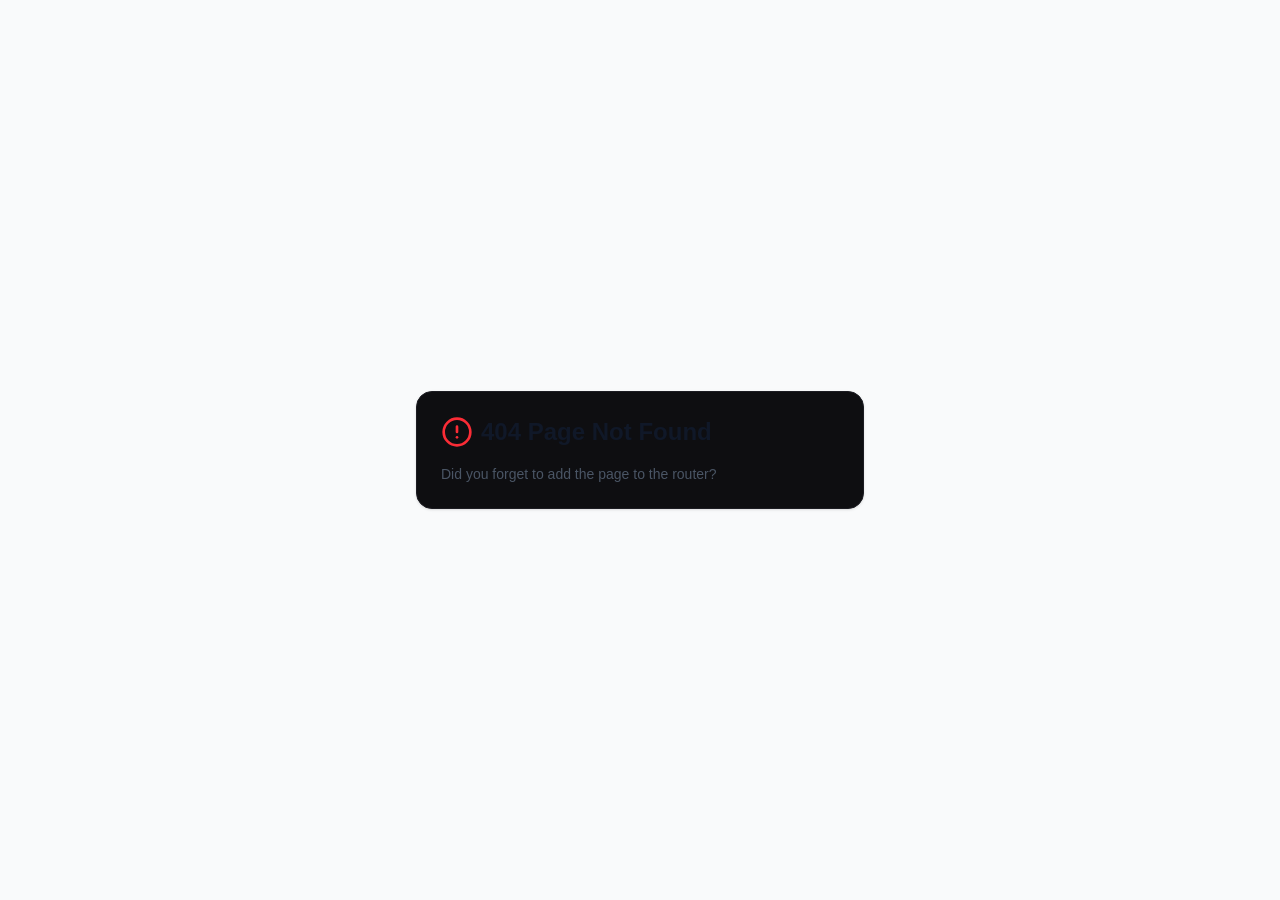
==== elevate-strategies.html @ 759bedfb "Add files via upload" ====
<!DOCTYPE html>
<html lang="en">
<head>
<meta charset="UTF-8" />
<meta name="viewport" content="width=device-width, initial-scale=1.0" />
<title>Elevate Strategies</title>
<style>@layer properties{@supports (((-webkit-hyphens:none)) and (not (margin-trim:inline))) or ((-moz-orient:inline) and (not (color:rgb(from red r g b)))){*,:before,:after,::backdrop{--tw-translate-x:0;--tw-translate-y:0;--tw-translate-z:0;--tw-rotate-x:initial;--tw-rotate-y:initial;--tw-rotate-z:initial;--tw-skew-x:initial;--tw-skew-y:initial;--tw-space-y-reverse:0;--tw-space-x-reverse:0;--tw-border-style:solid;--tw-gradient-position:initial;--tw-gradient-from:#0000;--tw-gradient-via:#0000;--tw-gradient-to:#0000;--tw-gradient-stops:initial;--tw-gradient-via-stops:initial;--tw-gradient-from-position:0%;--tw-gradient-via-position:50%;--tw-gradient-to-position:100%;--tw-leading:initial;--tw-font-weight:initial;--tw-tracking:initial;--tw-ordinal:initial;--tw-slashed-zero:initial;--tw-numeric-figure:initial;--tw-numeric-spacing:initial;--tw-numeric-fraction:initial;--tw-shadow:0 0 #0000;--tw-shadow-color:initial;--tw-shadow-alpha:100%;--tw-inset-shadow:0 0 #0000;--tw-inset-shadow-color:initial;--tw-inset-shadow-alpha:100%;--tw-ring-color:initial;--tw-ring-shadow:0 0 #0000;--tw-inset-ring-color:initial;--tw-inset-ring-shadow:0 0 #0000;--tw-ring-inset:initial;--tw-ring-offset-width:0px;--tw-ring-offset-color:#fff;--tw-ring-offset-shadow:0 0 #0000;--tw-outline-style:solid;--tw-blur:initial;--tw-brightness:initial;--tw-contrast:initial;--tw-grayscale:initial;--tw-hue-rotate:initial;--tw-invert:initial;--tw-opacity:initial;--tw-saturate:initial;--tw-sepia:initial;--tw-drop-shadow:initial;--tw-drop-shadow-color:initial;--tw-drop-shadow-alpha:100%;--tw-drop-shadow-size:initial;--tw-backdrop-blur:initial;--tw-backdrop-brightness:initial;--tw-backdrop-contrast:initial;--tw-backdrop-grayscale:initial;--tw-backdrop-hue-rotate:initial;--tw-backdrop-invert:initial;--tw-backdrop-opacity:initial;--tw-backdrop-saturate:initial;--tw-backdrop-sepia:initial;--tw-duration:initial;--tw-ease:initial;--tw-scale-x:1;--tw-scale-y:1;--tw-scale-z:1;--tw-content:"";--tw-animation-delay:0s;--tw-animation-direction:normal;--tw-animation-duration:initial;--tw-animation-fill-mode:none;--tw-animation-iteration-count:1;--tw-enter-blur:0;--tw-enter-opacity:1;--tw-enter-rotate:0;--tw-enter-scale:1;--tw-enter-translate-x:0;--tw-enter-translate-y:0;--tw-exit-blur:0;--tw-exit-opacity:1;--tw-exit-rotate:0;--tw-exit-scale:1;--tw-exit-translate-x:0;--tw-exit-translate-y:0}}}@layer theme{:root,:host{--color-red-50:oklch(97.1% .013 17.38);--color-red-300:oklch(80.8% .114 19.571);--color-red-400:oklch(70.4% .191 22.216);--color-red-500:oklch(63.7% .237 25.331);--color-red-600:oklch(57.7% .245 27.325);--color-blue-400:oklch(70.7% .165 254.624);--color-blue-500:oklch(62.3% .214 259.815);--color-blue-600:oklch(54.6% .245 262.881);--color-gray-50:oklch(98.5% .002 247.839);--color-gray-600:oklch(44.6% .03 256.802);--color-gray-900:oklch(21% .034 264.665);--color-zinc-900:oklch(21% .006 285.885);--color-black:#000;--color-white:#fff;--spacing:.25rem;--container-sm:24rem;--container-md:28rem;--container-lg:32rem;--container-xl:36rem;--container-2xl:42rem;--container-3xl:48rem;--container-5xl:64rem;--container-6xl:72rem;--text-xs:.75rem;--text-xs--line-height:calc(1 / .75);--text-sm:.875rem;--text-sm--line-height:calc(1.25 / .875);--text-base:1rem;--text-base--line-height: 1.5 ;--text-lg:1.125rem;--text-lg--line-height:calc(1.75 / 1.125);--text-xl:1.25rem;--text-xl--line-height:calc(1.75 / 1.25);--text-2xl:1.5rem;--text-2xl--line-height:calc(2 / 1.5);--text-3xl:1.875rem;--text-3xl--line-height: 1.2 ;--text-4xl:2.25rem;--text-4xl--line-height:calc(2.5 / 2.25);--text-5xl:3rem;--text-5xl--line-height:1;--text-7xl:4.5rem;--text-7xl--line-height:1;--font-weight-normal:400;--font-weight-medium:500;--font-weight-semibold:600;--font-weight-bold:700;--tracking-tight:-.025em;--tracking-wider:.05em;--tracking-widest:.1em;--leading-tight:1.25;--leading-snug:1.375;--leading-normal:1.5;--leading-relaxed:1.625;--radius-2xl:1rem;--radius-3xl:1.5rem;--ease-in-out:cubic-bezier(.4, 0, .2, 1);--animate-spin:spin 1s linear infinite;--animate-pulse:pulse 2s cubic-bezier(.4, 0, .6, 1) infinite;--blur-sm:8px;--blur-md:12px;--blur-xl:24px;--aspect-video:16 / 9;--default-transition-duration:.15s;--default-transition-timing-function:cubic-bezier(.4, 0, .2, 1);--default-font-family:var(--app-font-sans);--default-mono-font-family:var(--app-font-mono);--color-border:hsl(var(--border))}}@layer base{*,:after,:before,::backdrop{box-sizing:border-box;border:0 solid;margin:0;padding:0}::file-selector-button{box-sizing:border-box;border:0 solid;margin:0;padding:0}html,:host{-webkit-text-size-adjust:100%;tab-size:4;line-height:1.5;font-family:var(--default-font-family,ui-sans-serif, system-ui, sans-serif, "Apple Color Emoji", "Segoe UI Emoji", "Segoe UI Symbol", "Noto Color Emoji");font-feature-settings:var(--default-font-feature-settings,normal);font-variation-settings:var(--default-font-variation-settings,normal);-webkit-tap-highlight-color:transparent}hr{height:0;color:inherit;border-top-width:1px}abbr:where([title]){-webkit-text-decoration:underline dotted;text-decoration:underline dotted}h1,h2,h3,h4,h5,h6{font-size:inherit;font-weight:inherit}a{color:inherit;-webkit-text-decoration:inherit;text-decoration:inherit}b,strong{font-weight:bolder}code,kbd,samp,pre{font-family:var(--default-mono-font-family,ui-monospace, SFMono-Regular, Menlo, Monaco, Consolas, "Liberation Mono", "Courier New", monospace);font-feature-settings:var(--default-mono-font-feature-settings,normal);font-variation-settings:var(--default-mono-font-variation-settings,normal);font-size:1em}small{font-size:80%}sub,sup{vertical-align:baseline;font-size:75%;line-height:0;position:relative}sub{bottom:-.25em}sup{top:-.5em}table{text-indent:0;border-color:inherit;border-collapse:collapse}:-moz-focusring{outline:auto}progress{vertical-align:baseline}summary{display:list-item}ol,ul,menu{list-style:none}img,svg,video,canvas,audio,iframe,embed,object{vertical-align:middle;display:block}img,video{max-width:100%;height:auto}button,input,select,optgroup,textarea{font:inherit;font-feature-settings:inherit;font-variation-settings:inherit;letter-spacing:inherit;color:inherit;opacity:1;background-color:#0000;border-radius:0}::file-selector-button{font:inherit;font-feature-settings:inherit;font-variation-settings:inherit;letter-spacing:inherit;color:inherit;opacity:1;background-color:#0000;border-radius:0}:where(select:is([multiple],[size])) optgroup{font-weight:bolder}:where(select:is([multiple],[size])) optgroup option{padding-inline-start:20px}::file-selector-button{margin-inline-end:4px}::placeholder{opacity:1}@supports (not ((-webkit-appearance:-apple-pay-button))) or (contain-intrinsic-size:1px){::placeholder{color:currentColor}@supports (color:color-mix(in lab,red,red)){::placeholder{color:color-mix(in oklab,currentcolor 50%,transparent)}}}textarea{resize:vertical}::-webkit-search-decoration{-webkit-appearance:none}::-webkit-date-and-time-value{min-height:1lh;text-align:inherit}::-webkit-datetime-edit{display:inline-flex}::-webkit-datetime-edit-fields-wrapper{padding:0}::-webkit-datetime-edit{padding-block:0}::-webkit-datetime-edit-year-field{padding-block:0}::-webkit-datetime-edit-month-field{padding-block:0}::-webkit-datetime-edit-day-field{padding-block:0}::-webkit-datetime-edit-hour-field{padding-block:0}::-webkit-datetime-edit-minute-field{padding-block:0}::-webkit-datetime-edit-second-field{padding-block:0}::-webkit-datetime-edit-millisecond-field{padding-block:0}::-webkit-datetime-edit-meridiem-field{padding-block:0}::-webkit-calendar-picker-indicator{line-height:1}:-moz-ui-invalid{box-shadow:none}button,input:where([type=button],[type=reset],[type=submit]){appearance:button}::file-selector-button{appearance:button}::-webkit-inner-spin-button{height:auto}::-webkit-outer-spin-button{height:auto}[hidden]:where(:not([hidden=until-found])){display:none!important}*{border-color:hsl(var(--border))}body{background-color:hsl(var(--background));font-family:var(--app-font-sans);color:hsl(var(--foreground));-webkit-font-smoothing:antialiased;-moz-osx-font-smoothing:grayscale}body ::selection{background-color:hsl(var(--primary))}body::selection{background-color:hsl(var(--primary))}body ::selection{color:var(--color-white)}body::selection{color:var(--color-white)}html{scroll-behavior:smooth}}@layer components;@layer utilities{.\@container\/field-group{container:field-group/inline-size}.pointer-events-auto{pointer-events:auto}.pointer-events-none{pointer-events:none}.invisible{visibility:hidden}.sr-only{clip-path:inset(50%);white-space:nowrap;border-width:0;width:1px;height:1px;margin:-1px;padding:0;position:absolute;overflow:hidden}.absolute{position:absolute}.fixed{position:fixed}.relative{position:relative}.static{position:static}.inset-0{inset:calc(var(--spacing) * 0)}.inset-x-0{inset-inline:calc(var(--spacing) * 0)}.inset-y-0{inset-block:calc(var(--spacing) * 0)}.start{inset-inline-start:var(--spacing)}.end{inset-inline-end:var(--spacing)}.-top-12{top:calc(var(--spacing) * -12)}.top-0{top:calc(var(--spacing) * 0)}.top-1\.5{top:calc(var(--spacing) * 1.5)}.top-1\/2{top:50%}.top-2{top:calc(var(--spacing) * 2)}.top-3\.5{top:calc(var(--spacing) * 3.5)}.top-4{top:calc(var(--spacing) * 4)}.top-20{top:calc(var(--spacing) * 20)}.top-\[1px\]{top:1px}.top-\[50\%\]{top:50%}.top-\[60\%\]{top:60%}.top-full{top:100%}.-right-10{right:calc(var(--spacing) * -10)}.-right-12{right:calc(var(--spacing) * -12)}.right-0{right:calc(var(--spacing) * 0)}.right-1{right:calc(var(--spacing) * 1)}.right-2{right:calc(var(--spacing) * 2)}.right-3{right:calc(var(--spacing) * 3)}.right-4{right:calc(var(--spacing) * 4)}.-bottom-6{bottom:calc(var(--spacing) * -6)}.-bottom-10{bottom:calc(var(--spacing) * -10)}.-bottom-12{bottom:calc(var(--spacing) * -12)}.bottom-0{bottom:calc(var(--spacing) * 0)}.-left-6{left:calc(var(--spacing) * -6)}.-left-12{left:calc(var(--spacing) * -12)}.left-0{left:calc(var(--spacing) * 0)}.left-1\/2{left:50%}.left-1\/4{left:25%}.left-2{left:calc(var(--spacing) * 2)}.left-\[50\%\]{left:50%}.-z-10{z-index:-10}.z-0{z-index:0}.z-10{z-index:10}.z-20{z-index:20}.z-50{z-index:50}.z-\[1\]{z-index:1}.z-\[100\]{z-index:100}.order-first{order:-9999}.order-last{order:9999}.col-span-2{grid-column:span 2/span 2}.container{width:100%}@media(min-width:40rem){.container{max-width:40rem}}@media(min-width:48rem){.container{max-width:48rem}}@media(min-width:64rem){.container{max-width:64rem}}@media(min-width:80rem){.container{max-width:80rem}}@media(min-width:96rem){.container{max-width:96rem}}.\!m-0{margin:calc(var(--spacing) * 0)!important}.-mx-1{margin-inline:calc(var(--spacing) * -1)}.mx-2{margin-inline:calc(var(--spacing) * 2)}.mx-3\.5{margin-inline:calc(var(--spacing) * 3.5)}.mx-4{margin-inline:calc(var(--spacing) * 4)}.mx-auto{margin-inline:auto}.-my-2{margin-block:calc(var(--spacing) * -2)}.my-0{margin-block:calc(var(--spacing) * 0)}.my-0\.5{margin-block:calc(var(--spacing) * .5)}.my-1{margin-block:calc(var(--spacing) * 1)}.-mt-4{margin-top:calc(var(--spacing) * -4)}.mt-1\.5{margin-top:calc(var(--spacing) * 1.5)}.mt-2{margin-top:calc(var(--spacing) * 2)}.mt-4{margin-top:calc(var(--spacing) * 4)}.mt-24{margin-top:calc(var(--spacing) * 24)}.mt-auto{margin-top:auto}.mr-2{margin-right:calc(var(--spacing) * 2)}.mb-1{margin-bottom:calc(var(--spacing) * 1)}.mb-2{margin-bottom:calc(var(--spacing) * 2)}.mb-3{margin-bottom:calc(var(--spacing) * 3)}.mb-4{margin-bottom:calc(var(--spacing) * 4)}.mb-6{margin-bottom:calc(var(--spacing) * 6)}.mb-8{margin-bottom:calc(var(--spacing) * 8)}.mb-12{margin-bottom:calc(var(--spacing) * 12)}.mb-16{margin-bottom:calc(var(--spacing) * 16)}.-ml-4{margin-left:calc(var(--spacing) * -4)}.ml-1{margin-left:calc(var(--spacing) * 1)}.ml-4{margin-left:calc(var(--spacing) * 4)}.ml-auto{margin-left:auto}.line-clamp-2{-webkit-line-clamp:2;-webkit-box-orient:vertical;display:-webkit-box;overflow:hidden}.block{display:block}.flex{display:flex}.grid{display:grid}.hidden{display:none}.inline-block{display:inline-block}.inline-flex{display:inline-flex}.table{display:table}.aspect-\[4\/3\]{aspect-ratio:4/3}.aspect-square{aspect-ratio:1}.aspect-video{aspect-ratio:var(--aspect-video)}.size-4{width:calc(var(--spacing) * 4);height:calc(var(--spacing) * 4)}.size-6{width:calc(var(--spacing) * 6);height:calc(var(--spacing) * 6)}.size-8{width:calc(var(--spacing) * 8);height:calc(var(--spacing) * 8)}.size-10{width:calc(var(--spacing) * 10);height:calc(var(--spacing) * 10)}.size-\[--cell-size\]{width:--cell-size;height:--cell-size}.h-1\.5{height:calc(var(--spacing) * 1.5)}.h-2{height:calc(var(--spacing) * 2)}.h-2\.5{height:calc(var(--spacing) * 2.5)}.h-3{height:calc(var(--spacing) * 3)}.h-3\.5{height:calc(var(--spacing) * 3.5)}.h-4{height:calc(var(--spacing) * 4)}.h-5{height:calc(var(--spacing) * 5)}.h-6{height:calc(var(--spacing) * 6)}.h-7{height:calc(var(--spacing) * 7)}.h-8{height:calc(var(--spacing) * 8)}.h-9{height:calc(var(--spacing) * 9)}.h-10{height:calc(var(--spacing) * 10)}.h-12{height:calc(var(--spacing) * 12)}.h-14{height:calc(var(--spacing) * 14)}.h-20{height:calc(var(--spacing) * 20)}.h-40{height:calc(var(--spacing) * 40)}.h-96{height:calc(var(--spacing) * 96)}.h-\[--cell-size\]{height:--cell-size}.h-\[1px\]{height:1px}.h-\[600px\]{height:600px}.h-\[var\(--radix-navigation-menu-viewport-height\)\]{height:var(--radix-navigation-menu-viewport-height)}.h-\[var\(--radix-select-trigger-height\)\]{height:var(--radix-select-trigger-height)}.h-auto{height:auto}.h-full{height:100%}.h-px{height:1px}.h-svh{height:100svh}.max-h-\[--radix-context-menu-content-available-height\]{max-height:--radix-context-menu-content-available-height}.max-h-\[--radix-select-content-available-height\]{max-height:--radix-select-content-available-height}.max-h-\[300px\]{max-height:300px}.max-h-\[var\(--radix-dropdown-menu-content-available-height\)\]{max-height:var(--radix-dropdown-menu-content-available-height)}.max-h-screen{max-height:100vh}.min-h-0{min-height:calc(var(--spacing) * 0)}.min-h-8{min-height:calc(var(--spacing) * 8)}.min-h-9{min-height:calc(var(--spacing) * 9)}.min-h-10{min-height:calc(var(--spacing) * 10)}.min-h-\[60px\]{min-height:60px}.min-h-\[120px\]{min-height:120px}.min-h-screen{min-height:100vh}.min-h-svh{min-height:100svh}.w-0{width:calc(var(--spacing) * 0)}.w-1{width:calc(var(--spacing) * 1)}.w-2{width:calc(var(--spacing) * 2)}.w-2\.5{width:calc(var(--spacing) * 2.5)}.w-3{width:calc(var(--spacing) * 3)}.w-3\.5{width:calc(var(--spacing) * 3.5)}.w-3\/4{width:75%}.w-4{width:calc(var(--spacing) * 4)}.w-5{width:calc(var(--spacing) * 5)}.w-6{width:calc(var(--spacing) * 6)}.w-7{width:calc(var(--spacing) * 7)}.w-8{width:calc(var(--spacing) * 8)}.w-9{width:calc(var(--spacing) * 9)}.w-10{width:calc(var(--spacing) * 10)}.w-12{width:calc(var(--spacing) * 12)}.w-14{width:calc(var(--spacing) * 14)}.w-40{width:calc(var(--spacing) * 40)}.w-64{width:calc(var(--spacing) * 64)}.w-72{width:calc(var(--spacing) * 72)}.w-96{width:calc(var(--spacing) * 96)}.w-\[--cell-size\]{width:--cell-size}.w-\[1px\]{width:1px}.w-\[100px\]{width:100px}.w-\[600px\]{width:600px}.w-\[var\(--sidebar-width\)\]{width:var(--sidebar-width)}.w-auto{width:auto}.w-fit{width:fit-content}.w-full{width:100%}.w-max{width:max-content}.w-px{width:1px}.max-w-2xl{max-width:var(--container-2xl)}.max-w-3xl{max-width:var(--container-3xl)}.max-w-5xl{max-width:var(--container-5xl)}.max-w-6xl{max-width:var(--container-6xl)}.max-w-\[var\(--skeleton-width\)\]{max-width:var(--skeleton-width)}.max-w-lg{max-width:var(--container-lg)}.max-w-max{max-width:max-content}.max-w-md{max-width:var(--container-md)}.max-w-sm{max-width:var(--container-sm)}.max-w-xl{max-width:var(--container-xl)}.min-w-0{min-width:calc(var(--spacing) * 0)}.min-w-5{min-width:calc(var(--spacing) * 5)}.min-w-8{min-width:calc(var(--spacing) * 8)}.min-w-9{min-width:calc(var(--spacing) * 9)}.min-w-10{min-width:calc(var(--spacing) * 10)}.min-w-\[--cell-size\]{min-width:--cell-size}.min-w-\[8rem\]{min-width:8rem}.min-w-\[12rem\]{min-width:12rem}.min-w-\[var\(--radix-select-trigger-width\)\]{min-width:var(--radix-select-trigger-width)}.flex-1{flex:1}.shrink-0{flex-shrink:0}.grow{flex-grow:1}.grow-0{flex-grow:0}.basis-full{flex-basis:100%}.caption-bottom{caption-side:bottom}.border-collapse{border-collapse:collapse}.origin-\[--radix-context-menu-content-transform-origin\]{transform-origin:--radix-context-menu-content-transform-origin}.origin-\[--radix-dropdown-menu-content-transform-origin\]{transform-origin:--radix-dropdown-menu-content-transform-origin}.origin-\[--radix-hover-card-content-transform-origin\]{transform-origin:--radix-hover-card-content-transform-origin}.origin-\[--radix-menubar-content-transform-origin\]{transform-origin:--radix-menubar-content-transform-origin}.origin-\[--radix-popover-content-transform-origin\]{transform-origin:--radix-popover-content-transform-origin}.origin-\[--radix-select-content-transform-origin\]{transform-origin:--radix-select-content-transform-origin}.origin-\[--radix-tooltip-content-transform-origin\]{transform-origin:--radix-tooltip-content-transform-origin}.-translate-x-1\/2{--tw-translate-x: -50% ;translate:var(--tw-translate-x) var(--tw-translate-y)}.-translate-x-px{--tw-translate-x:-1px;translate:var(--tw-translate-x) var(--tw-translate-y)}.translate-x-\[-50\%\]{--tw-translate-x:-50%;translate:var(--tw-translate-x) var(--tw-translate-y)}.translate-x-px{--tw-translate-x:1px;translate:var(--tw-translate-x) var(--tw-translate-y)}.-translate-y-1\/2{--tw-translate-y: -50% ;translate:var(--tw-translate-x) var(--tw-translate-y)}.translate-y-4{--tw-translate-y:calc(var(--spacing) * 4);translate:var(--tw-translate-x) var(--tw-translate-y)}.translate-y-\[-50\%\]{--tw-translate-y:-50%;translate:var(--tw-translate-x) var(--tw-translate-y)}.rotate-45{rotate:45deg}.rotate-90{rotate:90deg}.transform{transform:var(--tw-rotate-x,) var(--tw-rotate-y,) var(--tw-rotate-z,) var(--tw-skew-x,) var(--tw-skew-y,)}.animate-caret-blink{animation:1.25s ease-out infinite caret-blink}.animate-in{animation:enter var(--tw-animation-duration,var(--tw-duration,.15s))var(--tw-ease,ease)var(--tw-animation-delay,0s)var(--tw-animation-iteration-count,1)var(--tw-animation-direction,normal)var(--tw-animation-fill-mode,none)}.animate-pulse{animation:var(--animate-pulse)}.animate-spin{animation:var(--animate-spin)}.cursor-default{cursor:default}.cursor-pointer{cursor:pointer}.cursor-text{cursor:text}.touch-none{touch-action:none}.resize-none{resize:none}.list-disc{list-style-type:disc}.list-none{list-style-type:none}.grid-cols-2{grid-template-columns:repeat(2,minmax(0,1fr))}.flex-col{flex-direction:column}.flex-col-reverse{flex-direction:column-reverse}.flex-row{flex-direction:row}.flex-wrap{flex-wrap:wrap}.place-content-center{place-content:center}.items-baseline{align-items:baseline}.items-center{align-items:center}.items-end{align-items:flex-end}.items-start{align-items:flex-start}.items-stretch{align-items:stretch}.justify-between{justify-content:space-between}.justify-center{justify-content:center}.justify-start{justify-content:flex-start}.gap-1{gap:calc(var(--spacing) * 1)}.gap-1\.5{gap:calc(var(--spacing) * 1.5)}.gap-2{gap:calc(var(--spacing) * 2)}.gap-2\.5{gap:calc(var(--spacing) * 2.5)}.gap-3{gap:calc(var(--spacing) * 3)}.gap-4{gap:calc(var(--spacing) * 4)}.gap-6{gap:calc(var(--spacing) * 6)}.gap-7{gap:calc(var(--spacing) * 7)}.gap-8{gap:calc(var(--spacing) * 8)}.gap-12{gap:calc(var(--spacing) * 12)}.gap-16{gap:calc(var(--spacing) * 16)}:where(.space-y-1\.5>:not(:last-child)){--tw-space-y-reverse:0;margin-block-start:calc(calc(var(--spacing) * 1.5) * var(--tw-space-y-reverse));margin-block-end:calc(calc(var(--spacing) * 1.5) * calc(1 - var(--tw-space-y-reverse)))}:where(.space-y-2>:not(:last-child)){--tw-space-y-reverse:0;margin-block-start:calc(calc(var(--spacing) * 2) * var(--tw-space-y-reverse));margin-block-end:calc(calc(var(--spacing) * 2) * calc(1 - var(--tw-space-y-reverse)))}:where(.space-y-3>:not(:last-child)){--tw-space-y-reverse:0;margin-block-start:calc(calc(var(--spacing) * 3) * var(--tw-space-y-reverse));margin-block-end:calc(calc(var(--spacing) * 3) * calc(1 - var(--tw-space-y-reverse)))}:where(.space-y-4>:not(:last-child)){--tw-space-y-reverse:0;margin-block-start:calc(calc(var(--spacing) * 4) * var(--tw-space-y-reverse));margin-block-end:calc(calc(var(--spacing) * 4) * calc(1 - var(--tw-space-y-reverse)))}:where(.space-y-6>:not(:last-child)){--tw-space-y-reverse:0;margin-block-start:calc(calc(var(--spacing) * 6) * var(--tw-space-y-reverse));margin-block-end:calc(calc(var(--spacing) * 6) * calc(1 - var(--tw-space-y-reverse)))}:where(.space-y-8>:not(:last-child)){--tw-space-y-reverse:0;margin-block-start:calc(calc(var(--spacing) * 8) * var(--tw-space-y-reverse));margin-block-end:calc(calc(var(--spacing) * 8) * calc(1 - var(--tw-space-y-reverse)))}:where(.space-x-1>:not(:last-child)){--tw-space-x-reverse:0;margin-inline-start:calc(calc(var(--spacing) * 1) * var(--tw-space-x-reverse));margin-inline-end:calc(calc(var(--spacing) * 1) * calc(1 - var(--tw-space-x-reverse)))}:where(.space-x-4>:not(:last-child)){--tw-space-x-reverse:0;margin-inline-start:calc(calc(var(--spacing) * 4) * var(--tw-space-x-reverse));margin-inline-end:calc(calc(var(--spacing) * 4) * calc(1 - var(--tw-space-x-reverse)))}.self-stretch{align-self:stretch}.overflow-auto{overflow:auto}.overflow-hidden{overflow:hidden}.overflow-x-hidden{overflow-x:hidden}.overflow-y-auto{overflow-y:auto}.rounded-2xl{border-radius:var(--radius-2xl)}.rounded-3xl{border-radius:var(--radius-3xl)}.rounded-\[2px\]{border-radius:2px}.rounded-\[calc\(var\(--radius\)-5px\)\]{border-radius:calc(var(--radius) - 5px)}.rounded-\[inherit\]{border-radius:inherit}.rounded-full{border-radius:3.40282e38px}.rounded-lg{border-radius:var(--radius)}.rounded-md{border-radius:calc(var(--radius) - 2px)}.rounded-none{border-radius:0}.rounded-sm{border-radius:calc(var(--radius) - 4px)}.rounded-xl{border-radius:calc(var(--radius) + 4px)}.rounded-t-\[10px\]{border-top-left-radius:10px;border-top-right-radius:10px}.rounded-l-md{border-top-left-radius:calc(var(--radius) - 2px);border-bottom-left-radius:calc(var(--radius) - 2px)}.rounded-tl-sm{border-top-left-radius:calc(var(--radius) - 4px)}.rounded-r-md{border-top-right-radius:calc(var(--radius) - 2px);border-bottom-right-radius:calc(var(--radius) - 2px)}.border{border-style:var(--tw-border-style);border-width:1px}.border-0{border-style:var(--tw-border-style);border-width:0}.border-2{border-style:var(--tw-border-style);border-width:2px}.border-\[1\.5px\]{border-style:var(--tw-border-style);border-width:1.5px}.border-y{border-block-style:var(--tw-border-style);border-block-width:1px}.border-t{border-top-style:var(--tw-border-style);border-top-width:1px}.border-r{border-right-style:var(--tw-border-style);border-right-width:1px}.border-b{border-bottom-style:var(--tw-border-style);border-bottom-width:1px}.border-l{border-left-style:var(--tw-border-style);border-left-width:1px}.border-dashed{--tw-border-style:dashed;border-style:dashed}.\[border-color\:var\(--badge-outline\)\]{border-color:var(--badge-outline)}.\[border-color\:var\(--button-outline\)\]{border-color:var(--button-outline)}.border-\[--color-border\]{border-color:--color-border}.border-border,.border-border\/50{border-color:hsl(var(--border))}@supports (color:color-mix(in lab,red,red)){.border-border\/50{border-color:color-mix(in oklab,hsl(var(--border)) 50%,transparent)}}.border-destructive{border-color:hsl(var(--destructive))}.border-destructive-border{border-color:var(--destructive-border)}.border-destructive\/50{border-color:hsl(var(--destructive))}@supports (color:color-mix(in lab,red,red)){.border-destructive\/50{border-color:color-mix(in oklab,hsl(var(--destructive)) 50%,transparent)}}.border-input{border-color:hsl(var(--input))}.border-primary{border-color:hsl(var(--primary))}.border-primary-border{border-color:var(--primary-border)}.border-primary\/20{border-color:hsl(var(--primary))}@supports (color:color-mix(in lab,red,red)){.border-primary\/20{border-color:color-mix(in oklab,hsl(var(--primary)) 20%,transparent)}}.border-primary\/50{border-color:hsl(var(--primary))}@supports (color:color-mix(in lab,red,red)){.border-primary\/50{border-color:color-mix(in oklab,hsl(var(--primary)) 50%,transparent)}}.border-secondary-border{border-color:var(--secondary-border)}.border-sidebar-border{border-color:hsl(var(--sidebar-border))}.border-transparent{border-color:#0000}.border-white\/5{border-color:#ffffff0d}@supports (color:color-mix(in lab,red,red)){.border-white\/5{border-color:color-mix(in oklab,var(--color-white) 5%,transparent)}}.border-white\/10{border-color:#ffffff1a}@supports (color:color-mix(in lab,red,red)){.border-white\/10{border-color:color-mix(in oklab,var(--color-white) 10%,transparent)}}.border-white\/20{border-color:#fff3}@supports (color:color-mix(in lab,red,red)){.border-white\/20{border-color:color-mix(in oklab,var(--color-white) 20%,transparent)}}.border-t-transparent{border-top-color:#0000}.border-l-transparent{border-left-color:#0000}.bg-\[--color-bg\]{background-color:--color-bg}.bg-accent{background-color:hsl(var(--accent))}.bg-background,.bg-background\/80{background-color:hsl(var(--background))}@supports (color:color-mix(in lab,red,red)){.bg-background\/80{background-color:color-mix(in oklab,hsl(var(--background)) 80%,transparent)}}.bg-background\/95{background-color:hsl(var(--background))}@supports (color:color-mix(in lab,red,red)){.bg-background\/95{background-color:color-mix(in oklab,hsl(var(--background)) 95%,transparent)}}.bg-black{background-color:var(--color-black)}.bg-black\/40{background-color:#0006}@supports (color:color-mix(in lab,red,red)){.bg-black\/40{background-color:color-mix(in oklab,var(--color-black) 40%,transparent)}}.bg-black\/50{background-color:#00000080}@supports (color:color-mix(in lab,red,red)){.bg-black\/50{background-color:color-mix(in oklab,var(--color-black) 50%,transparent)}}.bg-black\/80{background-color:#000c}@supports (color:color-mix(in lab,red,red)){.bg-black\/80{background-color:color-mix(in oklab,var(--color-black) 80%,transparent)}}.bg-blue-600\/20{background-color:#155dfc33}@supports (color:color-mix(in lab,red,red)){.bg-blue-600\/20{background-color:color-mix(in oklab,var(--color-blue-600) 20%,transparent)}}.bg-border{background-color:hsl(var(--border))}.bg-card{background-color:hsl(var(--card))}.bg-destructive{background-color:hsl(var(--destructive))}.bg-foreground{background-color:hsl(var(--foreground))}.bg-gray-50{background-color:var(--color-gray-50)}.bg-input{background-color:hsl(var(--input))}.bg-muted,.bg-muted\/50{background-color:hsl(var(--muted))}@supports (color:color-mix(in lab,red,red)){.bg-muted\/50{background-color:color-mix(in oklab,hsl(var(--muted)) 50%,transparent)}}.bg-popover{background-color:hsl(var(--popover))}.bg-primary,.bg-primary\/10{background-color:hsl(var(--primary))}@supports (color:color-mix(in lab,red,red)){.bg-primary\/10{background-color:color-mix(in oklab,hsl(var(--primary)) 10%,transparent)}}.bg-primary\/20{background-color:hsl(var(--primary))}@supports (color:color-mix(in lab,red,red)){.bg-primary\/20{background-color:color-mix(in oklab,hsl(var(--primary)) 20%,transparent)}}.bg-secondary{background-color:hsl(var(--secondary))}.bg-sidebar{background-color:hsl(var(--sidebar))}.bg-sidebar-border{background-color:hsl(var(--sidebar-border))}.bg-transparent{background-color:#0000}.bg-white{background-color:var(--color-white)}.bg-white\/5{background-color:#ffffff0d}@supports (color:color-mix(in lab,red,red)){.bg-white\/5{background-color:color-mix(in oklab,var(--color-white) 5%,transparent)}}.bg-white\/10{background-color:#ffffff1a}@supports (color:color-mix(in lab,red,red)){.bg-white\/10{background-color:color-mix(in oklab,var(--color-white) 10%,transparent)}}.bg-zinc-900{background-color:var(--color-zinc-900)}.bg-gradient-to-r{--tw-gradient-position:to right in oklab;background-image:linear-gradient(var(--tw-gradient-stops))}.bg-gradient-to-t{--tw-gradient-position:to top in oklab;background-image:linear-gradient(var(--tw-gradient-stops))}.bg-gradient-to-tr{--tw-gradient-position:to top right in oklab;background-image:linear-gradient(var(--tw-gradient-stops))}.bg-\[radial-gradient\(circle_at_top_right\,var\(--primary\)_0\%\,transparent_50\%\)\]{background-image:radial-gradient(circle at top right,var(--primary) 0%,transparent 50%)}.from-black\/80{--tw-gradient-from:#000c}@supports (color:color-mix(in lab,red,red)){.from-black\/80{--tw-gradient-from:color-mix(in oklab, var(--color-black) 80%, transparent)}}.from-black\/80{--tw-gradient-stops:var(--tw-gradient-via-stops,var(--tw-gradient-position), var(--tw-gradient-from) var(--tw-gradient-from-position), var(--tw-gradient-to) var(--tw-gradient-to-position))}.from-primary{--tw-gradient-from:hsl(var(--primary));--tw-gradient-stops:var(--tw-gradient-via-stops,var(--tw-gradient-position), var(--tw-gradient-from) var(--tw-gradient-from-position), var(--tw-gradient-to) var(--tw-gradient-to-position))}.from-primary\/20{--tw-gradient-from:hsl(var(--primary))}@supports (color:color-mix(in lab,red,red)){.from-primary\/20{--tw-gradient-from:color-mix(in oklab, hsl(var(--primary)) 20%, transparent)}}.from-primary\/20{--tw-gradient-stops:var(--tw-gradient-via-stops,var(--tw-gradient-position), var(--tw-gradient-from) var(--tw-gradient-from-position), var(--tw-gradient-to) var(--tw-gradient-to-position))}.via-black\/20{--tw-gradient-via:#0003}@supports (color:color-mix(in lab,red,red)){.via-black\/20{--tw-gradient-via:color-mix(in oklab, var(--color-black) 20%, transparent)}}.via-black\/20{--tw-gradient-via-stops:var(--tw-gradient-position), var(--tw-gradient-from) var(--tw-gradient-from-position), var(--tw-gradient-via) var(--tw-gradient-via-position), var(--tw-gradient-to) var(--tw-gradient-to-position);--tw-gradient-stops:var(--tw-gradient-via-stops)}.to-blue-400{--tw-gradient-to:var(--color-blue-400);--tw-gradient-stops:var(--tw-gradient-via-stops,var(--tw-gradient-position), var(--tw-gradient-from) var(--tw-gradient-from-position), var(--tw-gradient-to) var(--tw-gradient-to-position))}.to-blue-500{--tw-gradient-to:var(--color-blue-500);--tw-gradient-stops:var(--tw-gradient-via-stops,var(--tw-gradient-position), var(--tw-gradient-from) var(--tw-gradient-from-position), var(--tw-gradient-to) var(--tw-gradient-to-position))}.to-transparent{--tw-gradient-to:transparent;--tw-gradient-stops:var(--tw-gradient-via-stops,var(--tw-gradient-position), var(--tw-gradient-from) var(--tw-gradient-from-position), var(--tw-gradient-to) var(--tw-gradient-to-position))}.bg-clip-text{-webkit-background-clip:text;background-clip:text}.fill-current{fill:currentColor}.fill-primary{fill:hsl(var(--primary))}.object-contain{object-fit:contain}.object-cover{object-fit:cover}.p-0{padding:calc(var(--spacing) * 0)}.p-1{padding:calc(var(--spacing) * 1)}.p-2{padding:calc(var(--spacing) * 2)}.p-3{padding:calc(var(--spacing) * 3)}.p-4{padding:calc(var(--spacing) * 4)}.p-6{padding:calc(var(--spacing) * 6)}.p-8{padding:calc(var(--spacing) * 8)}.p-\[1px\]{padding:1px}.px-1{padding-inline:calc(var(--spacing) * 1)}.px-1\.5{padding-inline:calc(var(--spacing) * 1.5)}.px-2{padding-inline:calc(var(--spacing) * 2)}.px-2\.5{padding-inline:calc(var(--spacing) * 2.5)}.px-3{padding-inline:calc(var(--spacing) * 3)}.px-4{padding-inline:calc(var(--spacing) * 4)}.px-6{padding-inline:calc(var(--spacing) * 6)}.px-8{padding-inline:calc(var(--spacing) * 8)}.px-\[--cell-size\]{padding-inline:--cell-size}.py-0\.5{padding-block:calc(var(--spacing) * .5)}.py-1{padding-block:calc(var(--spacing) * 1)}.py-1\.5{padding-block:calc(var(--spacing) * 1.5)}.py-2{padding-block:calc(var(--spacing) * 2)}.py-3{padding-block:calc(var(--spacing) * 3)}.py-4{padding-block:calc(var(--spacing) * 4)}.py-6{padding-block:calc(var(--spacing) * 6)}.py-12{padding-block:calc(var(--spacing) * 12)}.py-20{padding-block:calc(var(--spacing) * 20)}.py-24{padding-block:calc(var(--spacing) * 24)}.pt-0{padding-top:calc(var(--spacing) * 0)}.pt-3{padding-top:calc(var(--spacing) * 3)}.pt-4{padding-top:calc(var(--spacing) * 4)}.pt-6{padding-top:calc(var(--spacing) * 6)}.pt-8{padding-top:calc(var(--spacing) * 8)}.pt-20{padding-top:calc(var(--spacing) * 20)}.pr-1{padding-right:calc(var(--spacing) * 1)}.pr-2{padding-right:calc(var(--spacing) * 2)}.pr-2\.5{padding-right:calc(var(--spacing) * 2.5)}.pr-3{padding-right:calc(var(--spacing) * 3)}.pr-8{padding-right:calc(var(--spacing) * 8)}.pb-1{padding-bottom:calc(var(--spacing) * 1)}.pb-3{padding-bottom:calc(var(--spacing) * 3)}.pb-4{padding-bottom:calc(var(--spacing) * 4)}.pb-6{padding-bottom:calc(var(--spacing) * 6)}.pl-2{padding-left:calc(var(--spacing) * 2)}.pl-2\.5{padding-left:calc(var(--spacing) * 2.5)}.pl-3{padding-left:calc(var(--spacing) * 3)}.pl-4{padding-left:calc(var(--spacing) * 4)}.pl-8{padding-left:calc(var(--spacing) * 8)}.text-center{text-align:center}.text-left{text-align:left}.align-middle{vertical-align:middle}.font-mono{font-family:var(--app-font-mono)}.font-sans{font-family:var(--app-font-sans)}.text-2xl{font-size:var(--text-2xl);line-height:var(--tw-leading,var(--text-2xl--line-height))}.text-3xl{font-size:var(--text-3xl);line-height:var(--tw-leading,var(--text-3xl--line-height))}.text-4xl{font-size:var(--text-4xl);line-height:var(--tw-leading,var(--text-4xl--line-height))}.text-5xl{font-size:var(--text-5xl);line-height:var(--tw-leading,var(--text-5xl--line-height))}.text-base{font-size:var(--text-base);line-height:var(--tw-leading,var(--text-base--line-height))}.text-lg{font-size:var(--text-lg);line-height:var(--tw-leading,var(--text-lg--line-height))}.text-sm{font-size:var(--text-sm);line-height:var(--tw-leading,var(--text-sm--line-height))}.text-sm\/relaxed{font-size:var(--text-sm);line-height:var(--leading-relaxed)}.text-xl{font-size:var(--text-xl);line-height:var(--tw-leading,var(--text-xl--line-height))}.text-xs{font-size:var(--text-xs);line-height:var(--tw-leading,var(--text-xs--line-height))}.text-\[0\.8rem\]{font-size:.8rem}.leading-none{--tw-leading:1;line-height:1}.leading-normal{--tw-leading:var(--leading-normal);line-height:var(--leading-normal)}.leading-relaxed{--tw-leading:var(--leading-relaxed);line-height:var(--leading-relaxed)}.leading-snug{--tw-leading:var(--leading-snug);line-height:var(--leading-snug)}.leading-tight{--tw-leading:var(--leading-tight);line-height:var(--leading-tight)}.font-bold{--tw-font-weight:var(--font-weight-bold);font-weight:var(--font-weight-bold)}.font-medium{--tw-font-weight:var(--font-weight-medium);font-weight:var(--font-weight-medium)}.font-normal{--tw-font-weight:var(--font-weight-normal);font-weight:var(--font-weight-normal)}.font-semibold{--tw-font-weight:var(--font-weight-semibold);font-weight:var(--font-weight-semibold)}.tracking-tight{--tw-tracking:var(--tracking-tight);letter-spacing:var(--tracking-tight)}.tracking-wider{--tw-tracking:var(--tracking-wider);letter-spacing:var(--tracking-wider)}.tracking-widest{--tw-tracking:var(--tracking-widest);letter-spacing:var(--tracking-widest)}.text-balance{text-wrap:balance}.break-words{overflow-wrap:break-word}.whitespace-nowrap{white-space:nowrap}.text-accent-foreground{color:hsl(var(--accent-foreground))}.text-black{color:var(--color-black)}.text-card-foreground{color:hsl(var(--card-foreground))}.text-current{color:currentColor}.text-destructive{color:hsl(var(--destructive))}.text-destructive-foreground{color:hsl(var(--destructive-foreground))}.text-foreground,.text-foreground\/50{color:hsl(var(--foreground))}@supports (color:color-mix(in lab,red,red)){.text-foreground\/50{color:color-mix(in oklab,hsl(var(--foreground)) 50%,transparent)}}.text-gray-600{color:var(--color-gray-600)}.text-gray-900{color:var(--color-gray-900)}.text-muted-foreground{color:hsl(var(--muted-foreground))}.text-popover-foreground{color:hsl(var(--popover-foreground))}.text-primary{color:hsl(var(--primary))}.text-primary-foreground{color:hsl(var(--primary-foreground))}.text-red-500{color:var(--color-red-500)}.text-secondary-foreground{color:hsl(var(--secondary-foreground))}.text-sidebar-foreground,.text-sidebar-foreground\/70{color:hsl(var(--sidebar-foreground))}@supports (color:color-mix(in lab,red,red)){.text-sidebar-foreground\/70{color:color-mix(in oklab,hsl(var(--sidebar-foreground)) 70%,transparent)}}.text-transparent{color:#0000}.text-white{color:var(--color-white)}.text-white\/40{color:#fff6}@supports (color:color-mix(in lab,red,red)){.text-white\/40{color:color-mix(in oklab,var(--color-white) 40%,transparent)}}.text-white\/60{color:#fff9}@supports (color:color-mix(in lab,red,red)){.text-white\/60{color:color-mix(in oklab,var(--color-white) 60%,transparent)}}.text-white\/70{color:#ffffffb3}@supports (color:color-mix(in lab,red,red)){.text-white\/70{color:color-mix(in oklab,var(--color-white) 70%,transparent)}}.text-white\/80{color:#fffc}@supports (color:color-mix(in lab,red,red)){.text-white\/80{color:color-mix(in oklab,var(--color-white) 80%,transparent)}}.text-white\/90{color:#ffffffe6}@supports (color:color-mix(in lab,red,red)){.text-white\/90{color:color-mix(in oklab,var(--color-white) 90%,transparent)}}.uppercase{text-transform:uppercase}.italic{font-style:italic}.tabular-nums{--tw-numeric-spacing:tabular-nums;font-variant-numeric:var(--tw-ordinal,) var(--tw-slashed-zero,) var(--tw-numeric-figure,) var(--tw-numeric-spacing,) var(--tw-numeric-fraction,)}.underline-offset-4{text-underline-offset:4px}.opacity-0{opacity:0}.opacity-20{opacity:.2}.opacity-50{opacity:.5}.opacity-60{opacity:.6}.opacity-70{opacity:.7}.opacity-90{opacity:.9}.mix-blend-overlay{mix-blend-mode:overlay}.shadow{--tw-shadow:0 1px 3px 0 var(--tw-shadow-color,#0000001a), 0 1px 2px -1px var(--tw-shadow-color,#0000001a);box-shadow:var(--tw-inset-shadow),var(--tw-inset-ring-shadow),var(--tw-ring-offset-shadow),var(--tw-ring-shadow),var(--tw-shadow)}.shadow-2xl{--tw-shadow:0 25px 50px -12px var(--tw-shadow-color,#00000040);box-shadow:var(--tw-inset-shadow),var(--tw-inset-ring-shadow),var(--tw-ring-offset-shadow),var(--tw-ring-shadow),var(--tw-shadow)}.shadow-\[0_0_0_1px_hsl\(var\(--sidebar-border\)\)\]{--tw-shadow:0 0 0 1px var(--tw-shadow-color,hsl(var(--sidebar-border)));box-shadow:var(--tw-inset-shadow),var(--tw-inset-ring-shadow),var(--tw-ring-offset-shadow),var(--tw-ring-shadow),var(--tw-shadow)}.shadow-lg{--tw-shadow:0 10px 15px -3px var(--tw-shadow-color,#0000001a), 0 4px 6px -4px var(--tw-shadow-color,#0000001a);box-shadow:var(--tw-inset-shadow),var(--tw-inset-ring-shadow),var(--tw-ring-offset-shadow),var(--tw-ring-shadow),var(--tw-shadow)}.shadow-md{--tw-shadow:0 4px 6px -1px var(--tw-shadow-color,#0000001a), 0 2px 4px -2px var(--tw-shadow-color,#0000001a);box-shadow:var(--tw-inset-shadow),var(--tw-inset-ring-shadow),var(--tw-ring-offset-shadow),var(--tw-ring-shadow),var(--tw-shadow)}.shadow-none{--tw-shadow:0 0 #0000;box-shadow:var(--tw-inset-shadow),var(--tw-inset-ring-shadow),var(--tw-ring-offset-shadow),var(--tw-ring-shadow),var(--tw-shadow)}.shadow-sm{--tw-shadow:0 1px 3px 0 var(--tw-shadow-color,#0000001a), 0 1px 2px -1px var(--tw-shadow-color,#0000001a);box-shadow:var(--tw-inset-shadow),var(--tw-inset-ring-shadow),var(--tw-ring-offset-shadow),var(--tw-ring-shadow),var(--tw-shadow)}.shadow-xl{--tw-shadow:0 20px 25px -5px var(--tw-shadow-color,#0000001a), 0 8px 10px -6px var(--tw-shadow-color,#0000001a);box-shadow:var(--tw-inset-shadow),var(--tw-inset-ring-shadow),var(--tw-ring-offset-shadow),var(--tw-ring-shadow),var(--tw-shadow)}.shadow-xs{--tw-shadow:0 1px 2px 0 var(--tw-shadow-color,#0000000d);box-shadow:var(--tw-inset-shadow),var(--tw-inset-ring-shadow),var(--tw-ring-offset-shadow),var(--tw-ring-shadow),var(--tw-shadow)}.ring-0{--tw-ring-shadow:var(--tw-ring-inset,) 0 0 0 calc(0px + var(--tw-ring-offset-width)) var(--tw-ring-color,currentcolor);box-shadow:var(--tw-inset-shadow),var(--tw-inset-ring-shadow),var(--tw-ring-offset-shadow),var(--tw-ring-shadow),var(--tw-shadow)}.ring-1{--tw-ring-shadow:var(--tw-ring-inset,) 0 0 0 calc(1px + var(--tw-ring-offset-width)) var(--tw-ring-color,currentcolor);box-shadow:var(--tw-inset-shadow),var(--tw-inset-ring-shadow),var(--tw-ring-offset-shadow),var(--tw-ring-shadow),var(--tw-shadow)}.shadow-primary\/20{--tw-shadow-color:hsl(var(--primary))}@supports (color:color-mix(in lab,red,red)){.shadow-primary\/20{--tw-shadow-color:color-mix(in oklab, color-mix(in oklab, hsl(var(--primary)) 20%, transparent) var(--tw-shadow-alpha), transparent)}}.ring-ring{--tw-ring-color:hsl(var(--ring))}.ring-sidebar-ring{--tw-ring-color:hsl(var(--sidebar-ring))}.ring-offset-background{--tw-ring-offset-color:hsl(var(--background))}.outline-hidden{--tw-outline-style:none;outline-style:none}@media(forced-colors:active){.outline-hidden{outline-offset:2px;outline:2px solid #0000}}.outline{outline-style:var(--tw-outline-style);outline-width:1px}.outline-2{outline-style:var(--tw-outline-style);outline-width:2px}.outline-offset-2{outline-offset:2px}.outline-transparent{outline-color:#0000}.blur-\[50px\]{--tw-blur:blur(50px);filter:var(--tw-blur,) var(--tw-brightness,) var(--tw-contrast,) var(--tw-grayscale,) var(--tw-hue-rotate,) var(--tw-invert,) var(--tw-saturate,) var(--tw-sepia,) var(--tw-drop-shadow,)}.blur-\[120px\]{--tw-blur:blur(120px);filter:var(--tw-blur,) var(--tw-brightness,) var(--tw-contrast,) var(--tw-grayscale,) var(--tw-hue-rotate,) var(--tw-invert,) var(--tw-saturate,) var(--tw-sepia,) var(--tw-drop-shadow,)}.blur-\[150px\]{--tw-blur:blur(150px);filter:var(--tw-blur,) var(--tw-brightness,) var(--tw-contrast,) var(--tw-grayscale,) var(--tw-hue-rotate,) var(--tw-invert,) var(--tw-saturate,) var(--tw-sepia,) var(--tw-drop-shadow,)}.backdrop-blur-md{--tw-backdrop-blur:blur(var(--blur-md));-webkit-backdrop-filter:var(--tw-backdrop-blur,) var(--tw-backdrop-brightness,) var(--tw-backdrop-contrast,) var(--tw-backdrop-grayscale,) var(--tw-backdrop-hue-rotate,) var(--tw-backdrop-invert,) var(--tw-backdrop-opacity,) var(--tw-backdrop-saturate,) var(--tw-backdrop-sepia,);backdrop-filter:var(--tw-backdrop-blur,) var(--tw-backdrop-brightness,) var(--tw-backdrop-contrast,) var(--tw-backdrop-grayscale,) var(--tw-backdrop-hue-rotate,) var(--tw-backdrop-invert,) var(--tw-backdrop-opacity,) var(--tw-backdrop-saturate,) var(--tw-backdrop-sepia,)}.backdrop-blur-sm{--tw-backdrop-blur:blur(var(--blur-sm));-webkit-backdrop-filter:var(--tw-backdrop-blur,) var(--tw-backdrop-brightness,) var(--tw-backdrop-contrast,) var(--tw-backdrop-grayscale,) var(--tw-backdrop-hue-rotate,) var(--tw-backdrop-invert,) var(--tw-backdrop-opacity,) var(--tw-backdrop-saturate,) var(--tw-backdrop-sepia,);backdrop-filter:var(--tw-backdrop-blur,) var(--tw-backdrop-brightness,) var(--tw-backdrop-contrast,) var(--tw-backdrop-grayscale,) var(--tw-backdrop-hue-rotate,) var(--tw-backdrop-invert,) var(--tw-backdrop-opacity,) var(--tw-backdrop-saturate,) var(--tw-backdrop-sepia,)}.backdrop-blur-xl{--tw-backdrop-blur:blur(var(--blur-xl));-webkit-backdrop-filter:var(--tw-backdrop-blur,) var(--tw-backdrop-brightness,) var(--tw-backdrop-contrast,) var(--tw-backdrop-grayscale,) var(--tw-backdrop-hue-rotate,) var(--tw-backdrop-invert,) var(--tw-backdrop-opacity,) var(--tw-backdrop-saturate,) var(--tw-backdrop-sepia,);backdrop-filter:var(--tw-backdrop-blur,) var(--tw-backdrop-brightness,) var(--tw-backdrop-contrast,) var(--tw-backdrop-grayscale,) var(--tw-backdrop-hue-rotate,) var(--tw-backdrop-invert,) var(--tw-backdrop-opacity,) var(--tw-backdrop-saturate,) var(--tw-backdrop-sepia,)}.transition{transition-property:color,background-color,border-color,outline-color,text-decoration-color,fill,stroke,--tw-gradient-from,--tw-gradient-via,--tw-gradient-to,opacity,box-shadow,transform,translate,scale,rotate,filter,-webkit-backdrop-filter,backdrop-filter,display,content-visibility,overlay,pointer-events;transition-timing-function:var(--tw-ease,var(--default-transition-timing-function));transition-duration:var(--tw-duration,var(--default-transition-duration))}.transition-\[color\,box-shadow\]{transition-property:color,box-shadow;transition-timing-function:var(--tw-ease,var(--default-transition-timing-function));transition-duration:var(--tw-duration,var(--default-transition-duration))}.transition-\[left\,right\,width\]{transition-property:left,right,width;transition-timing-function:var(--tw-ease,var(--default-transition-timing-function));transition-duration:var(--tw-duration,var(--default-transition-duration))}.transition-\[margin\,opacity\]{transition-property:margin,opacity;transition-timing-function:var(--tw-ease,var(--default-transition-timing-function));transition-duration:var(--tw-duration,var(--default-transition-duration))}.transition-\[width\,height\,padding\]{transition-property:width,height,padding;transition-timing-function:var(--tw-ease,var(--default-transition-timing-function));transition-duration:var(--tw-duration,var(--default-transition-duration))}.transition-\[width\]{transition-property:width;transition-timing-function:var(--tw-ease,var(--default-transition-timing-function));transition-duration:var(--tw-duration,var(--default-transition-duration))}.transition-all{transition-property:all;transition-timing-function:var(--tw-ease,var(--default-transition-timing-function));transition-duration:var(--tw-duration,var(--default-transition-duration))}.transition-colors{transition-property:color,background-color,border-color,outline-color,text-decoration-color,fill,stroke,--tw-gradient-from,--tw-gradient-via,--tw-gradient-to;transition-timing-function:var(--tw-ease,var(--default-transition-timing-function));transition-duration:var(--tw-duration,var(--default-transition-duration))}.transition-opacity{transition-property:opacity;transition-timing-function:var(--tw-ease,var(--default-transition-timing-function));transition-duration:var(--tw-duration,var(--default-transition-duration))}.transition-transform{transition-property:transform,translate,scale,rotate;transition-timing-function:var(--tw-ease,var(--default-transition-timing-function));transition-duration:var(--tw-duration,var(--default-transition-duration))}.duration-100{--tw-duration:.1s;transition-duration:.1s}.duration-200{--tw-duration:.2s;transition-duration:.2s}.duration-300{--tw-duration:.3s;transition-duration:.3s}.duration-500{--tw-duration:.5s;transition-duration:.5s}.duration-700{--tw-duration:.7s;transition-duration:.7s}.duration-1000{--tw-duration:1s;transition-duration:1s}.ease-in-out{--tw-ease:var(--ease-in-out);transition-timing-function:var(--ease-in-out)}.ease-linear{--tw-ease:linear;transition-timing-function:linear}.fade-in-0{--tw-enter-opacity:0}.outline-none{--tw-outline-style:none;outline-style:none}.select-none{-webkit-user-select:none;user-select:none}.zoom-in-95{--tw-enter-scale:.95}.\[--cell-size\:2rem\]{--cell-size:2rem}.group-focus-within\/menu-item\:opacity-100:is(:where(.group\/menu-item):focus-within *){opacity:1}@media(hover:hover){.group-hover\:translate-y-0:is(:where(.group):hover *){--tw-translate-y:calc(var(--spacing) * 0);translate:var(--tw-translate-x) var(--tw-translate-y)}.group-hover\:scale-105:is(:where(.group):hover *){--tw-scale-x:105%;--tw-scale-y:105%;--tw-scale-z:105%;scale:var(--tw-scale-x) var(--tw-scale-y)}.group-hover\:scale-110:is(:where(.group):hover *){--tw-scale-x:110%;--tw-scale-y:110%;--tw-scale-z:110%;scale:var(--tw-scale-x) var(--tw-scale-y)}.group-hover\:opacity-80:is(:where(.group):hover *){opacity:.8}.group-hover\:opacity-100:is(:where(.group):hover *),.group-hover\/menu-item\:opacity-100:is(:where(.group\/menu-item):hover *){opacity:1}}.group-has-data-\[sidebar\=menu-action\]\/menu-item\:pr-8:is(:where(.group\/menu-item):has([data-sidebar=menu-action]) *){padding-right:calc(var(--spacing) * 8)}.group-has-\[\[data-orientation\=horizontal\]\]\/field\:text-balance:is(:where(.group\/field):has([data-orientation=horizontal]) *){text-wrap:balance}.group-has-\[\[data-slot\=item-description\]\]\/item\:translate-y-0\.5:is(:where(.group\/item):has([data-slot=item-description]) *){--tw-translate-y:calc(var(--spacing) * .5);translate:var(--tw-translate-x) var(--tw-translate-y)}.group-has-\[\[data-slot\=item-description\]\]\/item\:self-start:is(:where(.group\/item):has([data-slot=item-description]) *){align-self:flex-start}.group-has-\[\>input\]\/input-group\:pt-2\.5:is(:where(.group\/input-group):has(>input) *){padding-top:calc(var(--spacing) * 2.5)}.group-has-\[\>input\]\/input-group\:pb-2\.5:is(:where(.group\/input-group):has(>input) *){padding-bottom:calc(var(--spacing) * 2.5)}.group-data-\[collapsible\=icon\]\:-mt-8:is(:where(.group)[data-collapsible=icon] *){margin-top:calc(var(--spacing) * -8)}.group-data-\[collapsible\=icon\]\:hidden:is(:where(.group)[data-collapsible=icon] *){display:none}.group-data-\[collapsible\=icon\]\:h-8\!:is(:where(.group)[data-collapsible=icon] *){height:calc(var(--spacing) * 8)!important}.group-data-\[collapsible\=icon\]\:w-8\!:is(:where(.group)[data-collapsible=icon] *){width:calc(var(--spacing) * 8)!important}.group-data-\[collapsible\=icon\]\:w-\[calc\(var\(--sidebar-width-icon\)\+var\(--spacing-4\)\)\]:is(:where(.group)[data-collapsible=icon] *){width:calc(var(--sidebar-width-icon) + var(--spacing-4))}.group-data-\[collapsible\=icon\]\:w-\[calc\(var\(--sidebar-width-icon\)\+var\(--spacing-4\)\+2px\)\]:is(:where(.group)[data-collapsible=icon] *){width:calc(var(--sidebar-width-icon) + var(--spacing-4) + 2px)}.group-data-\[collapsible\=icon\]\:w-\[var\(--sidebar-width-icon\)\]:is(:where(.group)[data-collapsible=icon] *){width:var(--sidebar-width-icon)}.group-data-\[collapsible\=icon\]\:overflow-hidden:is(:where(.group)[data-collapsible=icon] *){overflow:hidden}.group-data-\[collapsible\=icon\]\:p-0\!:is(:where(.group)[data-collapsible=icon] *){padding:calc(var(--spacing) * 0)!important}.group-data-\[collapsible\=icon\]\:p-2\!:is(:where(.group)[data-collapsible=icon] *){padding:calc(var(--spacing) * 2)!important}.group-data-\[collapsible\=icon\]\:opacity-0:is(:where(.group)[data-collapsible=icon] *){opacity:0}.group-data-\[collapsible\=offcanvas\]\:right-\[calc\(var\(--sidebar-width\)\*-1\)\]:is(:where(.group)[data-collapsible=offcanvas] *){right:calc(var(--sidebar-width) * -1)}.group-data-\[collapsible\=offcanvas\]\:left-\[calc\(var\(--sidebar-width\)\*-1\)\]:is(:where(.group)[data-collapsible=offcanvas] *){left:calc(var(--sidebar-width) * -1)}.group-data-\[collapsible\=offcanvas\]\:w-0:is(:where(.group)[data-collapsible=offcanvas] *){width:calc(var(--spacing) * 0)}.group-data-\[collapsible\=offcanvas\]\:translate-x-0:is(:where(.group)[data-collapsible=offcanvas] *){--tw-translate-x:calc(var(--spacing) * 0);translate:var(--tw-translate-x) var(--tw-translate-y)}.group-data-\[disabled\=true\]\/field\:opacity-50:is(:where(.group\/field)[data-disabled=true] *),.group-data-\[disabled\=true\]\/input-group\:opacity-50:is(:where(.group\/input-group)[data-disabled=true] *){opacity:.5}.group-data-\[focused\=true\]\/day\:relative:is(:where(.group\/day)[data-focused=true] *){position:relative}.group-data-\[focused\=true\]\/day\:z-10:is(:where(.group\/day)[data-focused=true] *){z-index:10}.group-data-\[focused\=true\]\/day\:border-ring:is(:where(.group\/day)[data-focused=true] *){border-color:hsl(var(--ring))}.group-data-\[focused\=true\]\/day\:ring-\[3px\]:is(:where(.group\/day)[data-focused=true] *){--tw-ring-shadow:var(--tw-ring-inset,) 0 0 0 calc(3px + var(--tw-ring-offset-width)) var(--tw-ring-color,currentcolor);box-shadow:var(--tw-inset-shadow),var(--tw-inset-ring-shadow),var(--tw-ring-offset-shadow),var(--tw-ring-shadow),var(--tw-shadow)}.group-data-\[focused\=true\]\/day\:ring-ring\/50:is(:where(.group\/day)[data-focused=true] *){--tw-ring-color:hsl(var(--ring))}@supports (color:color-mix(in lab,red,red)){.group-data-\[focused\=true\]\/day\:ring-ring\/50:is(:where(.group\/day)[data-focused=true] *){--tw-ring-color:color-mix(in oklab, hsl(var(--ring)) 50%, transparent)}}.group-data-\[side\=left\]\:-right-4:is(:where(.group)[data-side=left] *){right:calc(var(--spacing) * -4)}.group-data-\[side\=left\]\:border-r:is(:where(.group)[data-side=left] *){border-right-style:var(--tw-border-style);border-right-width:1px}.group-data-\[side\=right\]\:left-0:is(:where(.group)[data-side=right] *){left:calc(var(--spacing) * 0)}.group-data-\[side\=right\]\:rotate-180:is(:where(.group)[data-side=right] *){rotate:180deg}.group-data-\[side\=right\]\:border-l:is(:where(.group)[data-side=right] *){border-left-style:var(--tw-border-style);border-left-width:1px}.group-data-\[state\=open\]\:rotate-180:is(:where(.group)[data-state=open] *){rotate:180deg}.group-data-\[variant\=floating\]\:rounded-lg:is(:where(.group)[data-variant=floating] *){border-radius:var(--radius)}.group-data-\[variant\=floating\]\:border:is(:where(.group)[data-variant=floating] *){border-style:var(--tw-border-style);border-width:1px}.group-data-\[variant\=floating\]\:border-sidebar-border:is(:where(.group)[data-variant=floating] *){border-color:hsl(var(--sidebar-border))}.group-data-\[variant\=floating\]\:shadow-sm:is(:where(.group)[data-variant=floating] *){--tw-shadow:0 1px 3px 0 var(--tw-shadow-color,#0000001a), 0 1px 2px -1px var(--tw-shadow-color,#0000001a);box-shadow:var(--tw-inset-shadow),var(--tw-inset-ring-shadow),var(--tw-ring-offset-shadow),var(--tw-ring-shadow),var(--tw-shadow)}.group-data-\[variant\=outline\]\/field-group\:-mb-2:is(:where(.group\/field-group)[data-variant=outline] *){margin-bottom:calc(var(--spacing) * -2)}.group-\[\.destructive\]\:border-muted\/40:is(:where(.group).destructive *){border-color:hsl(var(--muted))}@supports (color:color-mix(in lab,red,red)){.group-\[\.destructive\]\:border-muted\/40:is(:where(.group).destructive *){border-color:color-mix(in oklab,hsl(var(--muted)) 40%,transparent)}}.group-\[\.destructive\]\:text-red-300:is(:where(.group).destructive *){color:var(--color-red-300)}.group-\[\.toast\]\:bg-muted:is(:where(.group).toast *){background-color:hsl(var(--muted))}.group-\[\.toast\]\:bg-primary:is(:where(.group).toast *){background-color:hsl(var(--primary))}.group-\[\.toast\]\:text-muted-foreground:is(:where(.group).toast *){color:hsl(var(--muted-foreground))}.group-\[\.toast\]\:text-primary-foreground:is(:where(.group).toast *){color:hsl(var(--primary-foreground))}.group-\[\.toaster\]\:border-border:is(:where(.group).toaster *){border-color:hsl(var(--border))}.group-\[\.toaster\]\:bg-background:is(:where(.group).toaster *){background-color:hsl(var(--background))}.group-\[\.toaster\]\:text-foreground:is(:where(.group).toaster *){color:hsl(var(--foreground))}.group-\[\.toaster\]\:shadow-lg:is(:where(.group).toaster *){--tw-shadow:0 10px 15px -3px var(--tw-shadow-color,#0000001a), 0 4px 6px -4px var(--tw-shadow-color,#0000001a);box-shadow:var(--tw-inset-shadow),var(--tw-inset-ring-shadow),var(--tw-ring-offset-shadow),var(--tw-ring-shadow),var(--tw-shadow)}@media(hover:hover){.peer-hover\/menu-button\:text-sidebar-accent-foreground:is(:where(.peer\/menu-button):hover~*){color:hsl(var(--sidebar-accent-foreground))}}.peer-disabled\:cursor-not-allowed:is(:where(.peer):disabled~*){cursor:not-allowed}.peer-disabled\:opacity-70:is(:where(.peer):disabled~*){opacity:.7}.peer-data-\[active\=true\]\/menu-button\:text-sidebar-accent-foreground:is(:where(.peer\/menu-button)[data-active=true]~*){color:hsl(var(--sidebar-accent-foreground))}.peer-data-\[size\=default\]\/menu-button\:top-1\.5:is(:where(.peer\/menu-button)[data-size=default]~*){top:calc(var(--spacing) * 1.5)}.peer-data-\[size\=lg\]\/menu-button\:top-2\.5:is(:where(.peer\/menu-button)[data-size=lg]~*){top:calc(var(--spacing) * 2.5)}.peer-data-\[size\=sm\]\/menu-button\:top-1:is(:where(.peer\/menu-button)[data-size=sm]~*){top:calc(var(--spacing) * 1)}.file\:border-0::file-selector-button{border-style:var(--tw-border-style);border-width:0}.file\:bg-transparent::file-selector-button{background-color:#0000}.file\:text-sm::file-selector-button{font-size:var(--text-sm);line-height:var(--tw-leading,var(--text-sm--line-height))}.file\:font-medium::file-selector-button{--tw-font-weight:var(--font-weight-medium);font-weight:var(--font-weight-medium)}.file\:text-foreground::file-selector-button{color:hsl(var(--foreground))}.placeholder\:text-muted-foreground::placeholder{color:hsl(var(--muted-foreground))}.placeholder\:text-white\/30::placeholder{color:#ffffff4d}@supports (color:color-mix(in lab,red,red)){.placeholder\:text-white\/30::placeholder{color:color-mix(in oklab,var(--color-white) 30%,transparent)}}.after\:absolute:after{content:var(--tw-content);position:absolute}.after\:-inset-2:after{content:var(--tw-content);inset:calc(var(--spacing) * -2)}.after\:inset-y-0:after{content:var(--tw-content);inset-block:calc(var(--spacing) * 0)}.after\:left-1\/2:after{content:var(--tw-content);left:50%}.after\:w-1:after{content:var(--tw-content);width:calc(var(--spacing) * 1)}.after\:w-\[2px\]:after{content:var(--tw-content);width:2px}.after\:-translate-x-1\/2:after{content:var(--tw-content);--tw-translate-x: -50% ;translate:var(--tw-translate-x) var(--tw-translate-y)}.group-data-\[collapsible\=offcanvas\]\:after\:left-full:is(:where(.group)[data-collapsible=offcanvas] *):after{content:var(--tw-content);left:100%}.first\:rounded-l-md:first-child{border-top-left-radius:calc(var(--radius) - 2px);border-bottom-left-radius:calc(var(--radius) - 2px)}.first\:border-l:first-child{border-left-style:var(--tw-border-style);border-left-width:1px}.last\:mt-0:last-child{margin-top:calc(var(--spacing) * 0)}.last\:rounded-r-md:last-child{border-top-right-radius:calc(var(--radius) - 2px);border-bottom-right-radius:calc(var(--radius) - 2px)}@media(hover:hover){.hover\:border-primary\/50:hover{border-color:hsl(var(--primary))}@supports (color:color-mix(in lab,red,red)){.hover\:border-primary\/50:hover{border-color:color-mix(in oklab,hsl(var(--primary)) 50%,transparent)}}.hover\:border-white:hover{border-color:var(--color-white)}.hover\:bg-accent:hover{background-color:hsl(var(--accent))}.hover\:bg-muted:hover,.hover\:bg-muted\/50:hover{background-color:hsl(var(--muted))}@supports (color:color-mix(in lab,red,red)){.hover\:bg-muted\/50:hover{background-color:color-mix(in oklab,hsl(var(--muted)) 50%,transparent)}}.hover\:bg-primary\/90:hover{background-color:hsl(var(--primary))}@supports (color:color-mix(in lab,red,red)){.hover\:bg-primary\/90:hover{background-color:color-mix(in oklab,hsl(var(--primary)) 90%,transparent)}}.hover\:bg-secondary:hover{background-color:hsl(var(--secondary))}.hover\:bg-sidebar-accent:hover{background-color:hsl(var(--sidebar-accent))}.hover\:bg-white\/10:hover{background-color:#ffffff1a}@supports (color:color-mix(in lab,red,red)){.hover\:bg-white\/10:hover{background-color:color-mix(in oklab,var(--color-white) 10%,transparent)}}.hover\:bg-white\/20:hover{background-color:#fff3}@supports (color:color-mix(in lab,red,red)){.hover\:bg-white\/20:hover{background-color:color-mix(in oklab,var(--color-white) 20%,transparent)}}.hover\:bg-white\/90:hover{background-color:#ffffffe6}@supports (color:color-mix(in lab,red,red)){.hover\:bg-white\/90:hover{background-color:color-mix(in oklab,var(--color-white) 90%,transparent)}}.hover\:text-accent-foreground:hover{color:hsl(var(--accent-foreground))}.hover\:text-foreground:hover{color:hsl(var(--foreground))}.hover\:text-muted-foreground:hover{color:hsl(var(--muted-foreground))}.hover\:text-primary:hover{color:hsl(var(--primary))}.hover\:text-sidebar-accent-foreground:hover{color:hsl(var(--sidebar-accent-foreground))}.hover\:text-white:hover{color:var(--color-white)}.hover\:underline:hover{text-decoration-line:underline}.hover\:opacity-100:hover{opacity:1}.hover\:shadow-\[0_0_0_1px_hsl\(var\(--sidebar-accent\)\)\]:hover{--tw-shadow:0 0 0 1px var(--tw-shadow-color,hsl(var(--sidebar-accent)));box-shadow:var(--tw-inset-shadow),var(--tw-inset-ring-shadow),var(--tw-ring-offset-shadow),var(--tw-ring-shadow),var(--tw-shadow)}.hover\:group-data-\[collapsible\=offcanvas\]\:bg-sidebar:hover:is(:where(.group)[data-collapsible=offcanvas] *){background-color:hsl(var(--sidebar))}.group-\[\.destructive\]\:hover\:border-destructive\/30:is(:where(.group).destructive *):hover{border-color:hsl(var(--destructive))}@supports (color:color-mix(in lab,red,red)){.group-\[\.destructive\]\:hover\:border-destructive\/30:is(:where(.group).destructive *):hover{border-color:color-mix(in oklab,hsl(var(--destructive)) 30%,transparent)}}.group-\[\.destructive\]\:hover\:bg-destructive:is(:where(.group).destructive *):hover{background-color:hsl(var(--destructive))}.group-\[\.destructive\]\:hover\:text-destructive-foreground:is(:where(.group).destructive *):hover{color:hsl(var(--destructive-foreground))}.group-\[\.destructive\]\:hover\:text-red-50:is(:where(.group).destructive *):hover{color:var(--color-red-50)}.hover\:after\:bg-sidebar-border:hover:after{content:var(--tw-content);background-color:hsl(var(--sidebar-border))}}.focus\:bg-accent:focus{background-color:hsl(var(--accent))}.focus\:text-accent-foreground:focus{color:hsl(var(--accent-foreground))}.focus\:opacity-100:focus{opacity:1}.focus\:ring-1:focus{--tw-ring-shadow:var(--tw-ring-inset,) 0 0 0 calc(1px + var(--tw-ring-offset-width)) var(--tw-ring-color,currentcolor);box-shadow:var(--tw-inset-shadow),var(--tw-inset-ring-shadow),var(--tw-ring-offset-shadow),var(--tw-ring-shadow),var(--tw-shadow)}.focus\:ring-2:focus{--tw-ring-shadow:var(--tw-ring-inset,) 0 0 0 calc(2px + var(--tw-ring-offset-width)) var(--tw-ring-color,currentcolor);box-shadow:var(--tw-inset-shadow),var(--tw-inset-ring-shadow),var(--tw-ring-offset-shadow),var(--tw-ring-shadow),var(--tw-shadow)}.focus\:ring-ring:focus{--tw-ring-color:hsl(var(--ring))}.focus\:ring-offset-2:focus{--tw-ring-offset-width:2px;--tw-ring-offset-shadow:var(--tw-ring-inset,) 0 0 0 var(--tw-ring-offset-width) var(--tw-ring-offset-color)}.focus\:outline-none:focus{--tw-outline-style:none;outline-style:none}.group-\[\.destructive\]\:focus\:ring-destructive:is(:where(.group).destructive *):focus{--tw-ring-color:hsl(var(--destructive))}.group-\[\.destructive\]\:focus\:ring-red-400:is(:where(.group).destructive *):focus{--tw-ring-color:var(--color-red-400)}.group-\[\.destructive\]\:focus\:ring-offset-red-600:is(:where(.group).destructive *):focus{--tw-ring-offset-color:var(--color-red-600)}.focus-visible\:border-ring:focus-visible{border-color:hsl(var(--ring))}.focus-visible\:ring-0:focus-visible{--tw-ring-shadow:var(--tw-ring-inset,) 0 0 0 calc(0px + var(--tw-ring-offset-width)) var(--tw-ring-color,currentcolor);box-shadow:var(--tw-inset-shadow),var(--tw-inset-ring-shadow),var(--tw-ring-offset-shadow),var(--tw-ring-shadow),var(--tw-shadow)}.focus-visible\:ring-1:focus-visible{--tw-ring-shadow:var(--tw-ring-inset,) 0 0 0 calc(1px + var(--tw-ring-offset-width)) var(--tw-ring-color,currentcolor);box-shadow:var(--tw-inset-shadow),var(--tw-inset-ring-shadow),var(--tw-ring-offset-shadow),var(--tw-ring-shadow),var(--tw-shadow)}.focus-visible\:ring-2:focus-visible{--tw-ring-shadow:var(--tw-ring-inset,) 0 0 0 calc(2px + var(--tw-ring-offset-width)) var(--tw-ring-color,currentcolor);box-shadow:var(--tw-inset-shadow),var(--tw-inset-ring-shadow),var(--tw-ring-offset-shadow),var(--tw-ring-shadow),var(--tw-shadow)}.focus-visible\:ring-\[3px\]:focus-visible{--tw-ring-shadow:var(--tw-ring-inset,) 0 0 0 calc(3px + var(--tw-ring-offset-width)) var(--tw-ring-color,currentcolor);box-shadow:var(--tw-inset-shadow),var(--tw-inset-ring-shadow),var(--tw-ring-offset-shadow),var(--tw-ring-shadow),var(--tw-shadow)}.focus-visible\:ring-ring:focus-visible,.focus-visible\:ring-ring\/50:focus-visible{--tw-ring-color:hsl(var(--ring))}@supports (color:color-mix(in lab,red,red)){.focus-visible\:ring-ring\/50:focus-visible{--tw-ring-color:color-mix(in oklab, hsl(var(--ring)) 50%, transparent)}}.focus-visible\:ring-offset-1:focus-visible{--tw-ring-offset-width:1px;--tw-ring-offset-shadow:var(--tw-ring-inset,) 0 0 0 var(--tw-ring-offset-width) var(--tw-ring-offset-color)}.focus-visible\:ring-offset-2:focus-visible{--tw-ring-offset-width:2px;--tw-ring-offset-shadow:var(--tw-ring-inset,) 0 0 0 var(--tw-ring-offset-width) var(--tw-ring-offset-color)}.focus-visible\:ring-offset-background:focus-visible{--tw-ring-offset-color:hsl(var(--background))}.focus-visible\:outline-none:focus-visible{--tw-outline-style:none;outline-style:none}.active\:bg-sidebar-accent:active{background-color:hsl(var(--sidebar-accent))}.active\:text-sidebar-accent-foreground:active{color:hsl(var(--sidebar-accent-foreground))}.active\:shadow-none:active{--tw-shadow:0 0 #0000;box-shadow:var(--tw-inset-shadow),var(--tw-inset-ring-shadow),var(--tw-ring-offset-shadow),var(--tw-ring-shadow),var(--tw-shadow)}.disabled\:pointer-events-none:disabled{pointer-events:none}.disabled\:cursor-not-allowed:disabled{cursor:not-allowed}.disabled\:opacity-50:disabled{opacity:.5}:where([data-side=left]) .in-data-\[side\=left\]\:cursor-w-resize{cursor:w-resize}:where([data-side=right]) .in-data-\[side\=right\]\:cursor-e-resize{cursor:e-resize}.has-focus\:border-ring:has(:focus){border-color:hsl(var(--ring))}.has-focus\:ring-\[3px\]:has(:focus){--tw-ring-shadow:var(--tw-ring-inset,) 0 0 0 calc(3px + var(--tw-ring-offset-width)) var(--tw-ring-color,currentcolor);box-shadow:var(--tw-inset-shadow),var(--tw-inset-ring-shadow),var(--tw-ring-offset-shadow),var(--tw-ring-shadow),var(--tw-shadow)}.has-focus\:ring-ring\/50:has(:focus){--tw-ring-color:hsl(var(--ring))}@supports (color:color-mix(in lab,red,red)){.has-focus\:ring-ring\/50:has(:focus){--tw-ring-color:color-mix(in oklab, hsl(var(--ring)) 50%, transparent)}}.has-data-\[state\=checked\]\:border-primary:has([data-state=checked]){border-color:hsl(var(--primary))}.has-data-\[state\=checked\]\:bg-primary\/5:has([data-state=checked]){background-color:hsl(var(--primary))}@supports (color:color-mix(in lab,red,red)){.has-data-\[state\=checked\]\:bg-primary\/5:has([data-state=checked]){background-color:color-mix(in oklab,hsl(var(--primary)) 5%,transparent)}}.has-data-\[variant\=inset\]\:bg-sidebar:has([data-variant=inset]){background-color:hsl(var(--sidebar))}.has-\[\:disabled\]\:opacity-50:has(:disabled){opacity:.5}.has-\[\[data-slot\=input-group-control\]\:focus-visible\]\:ring-1:has([data-slot=input-group-control]:focus-visible){--tw-ring-shadow:var(--tw-ring-inset,) 0 0 0 calc(1px + var(--tw-ring-offset-width)) var(--tw-ring-color,currentcolor);box-shadow:var(--tw-inset-shadow),var(--tw-inset-ring-shadow),var(--tw-ring-offset-shadow),var(--tw-ring-shadow),var(--tw-shadow)}.has-\[\[data-slot\=input-group-control\]\:focus-visible\]\:ring-ring:has([data-slot=input-group-control]:focus-visible){--tw-ring-color:hsl(var(--ring))}.has-\[\[data-slot\]\[aria-invalid\=true\]\]\:border-destructive:has([data-slot][aria-invalid=true]){border-color:hsl(var(--destructive))}.has-\[\[data-slot\]\[aria-invalid\=true\]\]\:ring-destructive\/20:has([data-slot][aria-invalid=true]){--tw-ring-color:hsl(var(--destructive))}@supports (color:color-mix(in lab,red,red)){.has-\[\[data-slot\]\[aria-invalid\=true\]\]\:ring-destructive\/20:has([data-slot][aria-invalid=true]){--tw-ring-color:color-mix(in oklab, hsl(var(--destructive)) 20%, transparent)}}.has-\[\>\[data-align\=block-end\]\]\:h-auto:has(>[data-align=block-end]){height:auto}.has-\[\>\[data-align\=block-end\]\]\:flex-col:has(>[data-align=block-end]){flex-direction:column}.has-\[\>\[data-align\=block-start\]\]\:h-auto:has(>[data-align=block-start]){height:auto}.has-\[\>\[data-align\=block-start\]\]\:flex-col:has(>[data-align=block-start]){flex-direction:column}.has-\[\>\[data-slot\=button-group\]\]\:gap-2:has(>[data-slot=button-group]){gap:calc(var(--spacing) * 2)}.has-\[\>\[data-slot\=checkbox-group\]\]\:gap-3:has(>[data-slot=checkbox-group]){gap:calc(var(--spacing) * 3)}.has-\[\>\[data-slot\=field-content\]\]\:items-start:has(>[data-slot=field-content]){align-items:flex-start}.has-\[\>\[data-slot\=field\]\]\:w-full:has(>[data-slot=field]){width:100%}.has-\[\>\[data-slot\=field\]\]\:flex-col:has(>[data-slot=field]){flex-direction:column}.has-\[\>\[data-slot\=field\]\]\:rounded-md:has(>[data-slot=field]){border-radius:calc(var(--radius) - 2px)}.has-\[\>\[data-slot\=field\]\]\:border:has(>[data-slot=field]){border-style:var(--tw-border-style);border-width:1px}.has-\[\>\[data-slot\=radio-group\]\]\:gap-3:has(>[data-slot=radio-group]){gap:calc(var(--spacing) * 3)}.has-\[\>button\]\:mr-\[-0\.4rem\]:has(>button){margin-right:-.4rem}.has-\[\>button\]\:ml-\[-0\.45rem\]:has(>button){margin-left:-.45rem}.has-\[\>kbd\]\:mr-\[-0\.35rem\]:has(>kbd){margin-right:-.35rem}.has-\[\>kbd\]\:ml-\[-0\.35rem\]:has(>kbd){margin-left:-.35rem}.has-\[\>svg\]\:p-0:has(>svg){padding:calc(var(--spacing) * 0)}.has-\[\>svg\]\:px-2:has(>svg){padding-inline:calc(var(--spacing) * 2)}.has-\[\>svg\]\:px-2\.5:has(>svg){padding-inline:calc(var(--spacing) * 2.5)}.has-\[\>textarea\]\:h-auto:has(>textarea){height:auto}.aria-disabled\:pointer-events-none[aria-disabled=true]{pointer-events:none}.aria-disabled\:opacity-50[aria-disabled=true]{opacity:.5}.aria-selected\:text-muted-foreground[aria-selected=true]{color:hsl(var(--muted-foreground))}.data-\[active\=true\]\:bg-sidebar-accent[data-active=true]{background-color:hsl(var(--sidebar-accent))}.data-\[active\=true\]\:font-medium[data-active=true]{--tw-font-weight:var(--font-weight-medium);font-weight:var(--font-weight-medium)}.data-\[active\=true\]\:text-sidebar-accent-foreground[data-active=true]{color:hsl(var(--sidebar-accent-foreground))}.data-\[disabled\]\:pointer-events-none[data-disabled]{pointer-events:none}.data-\[disabled\]\:opacity-50[data-disabled]{opacity:.5}.data-\[disabled\=true\]\:pointer-events-none[data-disabled=true]{pointer-events:none}.data-\[disabled\=true\]\:opacity-50[data-disabled=true]{opacity:.5}.data-\[invalid\=true\]\:text-destructive[data-invalid=true]{color:hsl(var(--destructive))}.data-\[motion\=from-end\]\:slide-in-from-right-52[data-motion=from-end]{--tw-enter-translate-x:calc(52*var(--spacing))}.data-\[motion\=from-start\]\:slide-in-from-left-52[data-motion=from-start]{--tw-enter-translate-x:calc(52*var(--spacing)*-1)}.data-\[motion\=to-end\]\:slide-out-to-right-52[data-motion=to-end]{--tw-exit-translate-x:calc(52*var(--spacing))}.data-\[motion\=to-start\]\:slide-out-to-left-52[data-motion=to-start]{--tw-exit-translate-x:calc(52*var(--spacing)*-1)}.data-\[motion\^\=from-\]\:animate-in[data-motion^=from-]{animation:enter var(--tw-animation-duration,var(--tw-duration,.15s))var(--tw-ease,ease)var(--tw-animation-delay,0s)var(--tw-animation-iteration-count,1)var(--tw-animation-direction,normal)var(--tw-animation-fill-mode,none)}.data-\[motion\^\=from-\]\:fade-in[data-motion^=from-]{--tw-enter-opacity:0}.data-\[motion\^\=to-\]\:animate-out[data-motion^=to-]{animation:exit var(--tw-animation-duration,var(--tw-duration,.15s))var(--tw-ease,ease)var(--tw-animation-delay,0s)var(--tw-animation-iteration-count,1)var(--tw-animation-direction,normal)var(--tw-animation-fill-mode,none)}.data-\[motion\^\=to-\]\:fade-out[data-motion^=to-]{--tw-exit-opacity:0}.data-\[orientation\=vertical\]\:h-auto[data-orientation=vertical]{height:auto}.data-\[panel-group-direction\=vertical\]\:h-px[data-panel-group-direction=vertical]{height:1px}.data-\[panel-group-direction\=vertical\]\:w-full[data-panel-group-direction=vertical]{width:100%}.data-\[panel-group-direction\=vertical\]\:flex-col[data-panel-group-direction=vertical]{flex-direction:column}.data-\[panel-group-direction\=vertical\]\:after\:left-0[data-panel-group-direction=vertical]:after{content:var(--tw-content);left:calc(var(--spacing) * 0)}.data-\[panel-group-direction\=vertical\]\:after\:h-1[data-panel-group-direction=vertical]:after{content:var(--tw-content);height:calc(var(--spacing) * 1)}.data-\[panel-group-direction\=vertical\]\:after\:w-full[data-panel-group-direction=vertical]:after{content:var(--tw-content);width:100%}.data-\[panel-group-direction\=vertical\]\:after\:translate-x-0[data-panel-group-direction=vertical]:after{content:var(--tw-content);--tw-translate-x:calc(var(--spacing) * 0);translate:var(--tw-translate-x) var(--tw-translate-y)}.data-\[panel-group-direction\=vertical\]\:after\:-translate-y-1\/2[data-panel-group-direction=vertical]:after{content:var(--tw-content);--tw-translate-y: -50% ;translate:var(--tw-translate-x) var(--tw-translate-y)}.data-\[placeholder\]\:text-muted-foreground[data-placeholder]{color:hsl(var(--muted-foreground))}.data-\[range-end\=true\]\:rounded-md[data-range-end=true]{border-radius:calc(var(--radius) - 2px)}.data-\[range-end\=true\]\:bg-primary[data-range-end=true]{background-color:hsl(var(--primary))}.data-\[range-end\=true\]\:text-primary-foreground[data-range-end=true]{color:hsl(var(--primary-foreground))}.data-\[range-middle\=true\]\:rounded-none[data-range-middle=true]{border-radius:0}.data-\[range-middle\=true\]\:bg-accent[data-range-middle=true]{background-color:hsl(var(--accent))}.data-\[range-middle\=true\]\:text-accent-foreground[data-range-middle=true]{color:hsl(var(--accent-foreground))}.data-\[range-start\=true\]\:rounded-md[data-range-start=true]{border-radius:calc(var(--radius) - 2px)}.data-\[range-start\=true\]\:bg-primary[data-range-start=true]{background-color:hsl(var(--primary))}.data-\[range-start\=true\]\:text-primary-foreground[data-range-start=true]{color:hsl(var(--primary-foreground))}.data-\[selected-single\=true\]\:bg-primary[data-selected-single=true]{background-color:hsl(var(--primary))}.data-\[selected-single\=true\]\:text-primary-foreground[data-selected-single=true]{color:hsl(var(--primary-foreground))}.data-\[selected\=true\]\:rounded-none[data-selected=true]{border-radius:0}.data-\[selected\=true\]\:bg-accent[data-selected=true]{background-color:hsl(var(--accent))}.data-\[selected\=true\]\:text-accent-foreground[data-selected=true]{color:hsl(var(--accent-foreground))}.data-\[side\=bottom\]\:translate-y-1[data-side=bottom]{--tw-translate-y:calc(var(--spacing) * 1);translate:var(--tw-translate-x) var(--tw-translate-y)}.data-\[side\=bottom\]\:slide-in-from-top-2[data-side=bottom]{--tw-enter-translate-y:calc(2*var(--spacing)*-1)}.data-\[side\=left\]\:-translate-x-1[data-side=left]{--tw-translate-x:calc(var(--spacing) * -1);translate:var(--tw-translate-x) var(--tw-translate-y)}.data-\[side\=left\]\:slide-in-from-right-2[data-side=left]{--tw-enter-translate-x:calc(2*var(--spacing))}.data-\[side\=right\]\:translate-x-1[data-side=right]{--tw-translate-x:calc(var(--spacing) * 1);translate:var(--tw-translate-x) var(--tw-translate-y)}.data-\[side\=right\]\:slide-in-from-left-2[data-side=right]{--tw-enter-translate-x:calc(2*var(--spacing)*-1)}.data-\[side\=top\]\:-translate-y-1[data-side=top]{--tw-translate-y:calc(var(--spacing) * -1);translate:var(--tw-translate-x) var(--tw-translate-y)}.data-\[side\=top\]\:slide-in-from-bottom-2[data-side=top]{--tw-enter-translate-y:calc(2*var(--spacing))}.data-\[slot\=checkbox-group\]\:gap-3[data-slot=checkbox-group]{gap:calc(var(--spacing) * 3)}.data-\[state\=active\]\:bg-background[data-state=active]{background-color:hsl(var(--background))}.data-\[state\=active\]\:text-foreground[data-state=active]{color:hsl(var(--foreground))}.data-\[state\=active\]\:shadow[data-state=active]{--tw-shadow:0 1px 3px 0 var(--tw-shadow-color,#0000001a), 0 1px 2px -1px var(--tw-shadow-color,#0000001a);box-shadow:var(--tw-inset-shadow),var(--tw-inset-ring-shadow),var(--tw-ring-offset-shadow),var(--tw-ring-shadow),var(--tw-shadow)}.data-\[state\=checked\]\:translate-x-4[data-state=checked]{--tw-translate-x:calc(var(--spacing) * 4);translate:var(--tw-translate-x) var(--tw-translate-y)}.data-\[state\=checked\]\:bg-primary[data-state=checked]{background-color:hsl(var(--primary))}.data-\[state\=checked\]\:text-primary-foreground[data-state=checked]{color:hsl(var(--primary-foreground))}.data-\[state\=closed\]\:animate-accordion-up[data-state=closed]{animation:accordion-up var(--tw-animation-duration,var(--tw-duration,.2s))var(--tw-ease,ease-out)var(--tw-animation-delay,0s)var(--tw-animation-iteration-count,1)var(--tw-animation-direction,normal)var(--tw-animation-fill-mode,none)}.data-\[state\=closed\]\:animate-out[data-state=closed]{animation:exit var(--tw-animation-duration,var(--tw-duration,.15s))var(--tw-ease,ease)var(--tw-animation-delay,0s)var(--tw-animation-iteration-count,1)var(--tw-animation-direction,normal)var(--tw-animation-fill-mode,none)}.data-\[state\=closed\]\:duration-300[data-state=closed]{--tw-duration:.3s;transition-duration:.3s}.data-\[state\=closed\]\:fade-out-0[data-state=closed]{--tw-exit-opacity:0}.data-\[state\=closed\]\:fade-out-80[data-state=closed]{--tw-exit-opacity:.8}.data-\[state\=closed\]\:zoom-out-95[data-state=closed]{--tw-exit-scale:.95}.data-\[state\=closed\]\:slide-out-to-bottom[data-state=closed]{--tw-exit-translate-y:100%}.data-\[state\=closed\]\:slide-out-to-left[data-state=closed]{--tw-exit-translate-x:-100%}.data-\[state\=closed\]\:slide-out-to-left-1\/2[data-state=closed]{--tw-exit-translate-x: -50% }.data-\[state\=closed\]\:slide-out-to-right[data-state=closed]{--tw-exit-translate-x:100%}.data-\[state\=closed\]\:slide-out-to-right-full[data-state=closed]{--tw-exit-translate-x: 100% }.data-\[state\=closed\]\:slide-out-to-top[data-state=closed]{--tw-exit-translate-y:-100%}.data-\[state\=closed\]\:slide-out-to-top-\[48\%\][data-state=closed]{--tw-exit-translate-y: -48% }.data-\[state\=hidden\]\:animate-out[data-state=hidden]{animation:exit var(--tw-animation-duration,var(--tw-duration,.15s))var(--tw-ease,ease)var(--tw-animation-delay,0s)var(--tw-animation-iteration-count,1)var(--tw-animation-direction,normal)var(--tw-animation-fill-mode,none)}.data-\[state\=hidden\]\:fade-out[data-state=hidden]{--tw-exit-opacity:0}.data-\[state\=on\]\:bg-accent[data-state=on]{background-color:hsl(var(--accent))}.data-\[state\=on\]\:text-accent-foreground[data-state=on]{color:hsl(var(--accent-foreground))}.data-\[state\=open\]\:animate-accordion-down[data-state=open]{animation:accordion-down var(--tw-animation-duration,var(--tw-duration,.2s))var(--tw-ease,ease-out)var(--tw-animation-delay,0s)var(--tw-animation-iteration-count,1)var(--tw-animation-direction,normal)var(--tw-animation-fill-mode,none)}.data-\[state\=open\]\:animate-in[data-state=open]{animation:enter var(--tw-animation-duration,var(--tw-duration,.15s))var(--tw-ease,ease)var(--tw-animation-delay,0s)var(--tw-animation-iteration-count,1)var(--tw-animation-direction,normal)var(--tw-animation-fill-mode,none)}.data-\[state\=open\]\:bg-accent[data-state=open],.data-\[state\=open\]\:bg-accent\/50[data-state=open]{background-color:hsl(var(--accent))}@supports (color:color-mix(in lab,red,red)){.data-\[state\=open\]\:bg-accent\/50[data-state=open]{background-color:color-mix(in oklab,hsl(var(--accent)) 50%,transparent)}}.data-\[state\=open\]\:bg-secondary[data-state=open]{background-color:hsl(var(--secondary))}.data-\[state\=open\]\:text-accent-foreground[data-state=open]{color:hsl(var(--accent-foreground))}.data-\[state\=open\]\:text-muted-foreground[data-state=open]{color:hsl(var(--muted-foreground))}.data-\[state\=open\]\:opacity-100[data-state=open]{opacity:1}.data-\[state\=open\]\:duration-500[data-state=open]{--tw-duration:.5s;transition-duration:.5s}.data-\[state\=open\]\:fade-in-0[data-state=open]{--tw-enter-opacity:0}.data-\[state\=open\]\:zoom-in-90[data-state=open]{--tw-enter-scale:.9}.data-\[state\=open\]\:zoom-in-95[data-state=open]{--tw-enter-scale:.95}.data-\[state\=open\]\:slide-in-from-bottom[data-state=open]{--tw-enter-translate-y:100%}.data-\[state\=open\]\:slide-in-from-left[data-state=open]{--tw-enter-translate-x:-100%}.data-\[state\=open\]\:slide-in-from-left-1\/2[data-state=open]{--tw-enter-translate-x: -50% }.data-\[state\=open\]\:slide-in-from-right[data-state=open]{--tw-enter-translate-x:100%}.data-\[state\=open\]\:slide-in-from-top[data-state=open]{--tw-enter-translate-y:-100%}.data-\[state\=open\]\:slide-in-from-top-\[48\%\][data-state=open]{--tw-enter-translate-y: -48% }.data-\[state\=open\]\:slide-in-from-top-full[data-state=open]{--tw-enter-translate-y: -100% }@media(hover:hover){.data-\[state\=open\]\:hover\:bg-accent[data-state=open]:hover{background-color:hsl(var(--accent))}.data-\[state\=open\]\:hover\:bg-sidebar-accent[data-state=open]:hover{background-color:hsl(var(--sidebar-accent))}.data-\[state\=open\]\:hover\:text-sidebar-accent-foreground[data-state=open]:hover{color:hsl(var(--sidebar-accent-foreground))}}.data-\[state\=open\]\:focus\:bg-accent[data-state=open]:focus{background-color:hsl(var(--accent))}.data-\[state\=selected\]\:bg-muted[data-state=selected]{background-color:hsl(var(--muted))}.data-\[state\=unchecked\]\:translate-x-0[data-state=unchecked]{--tw-translate-x:calc(var(--spacing) * 0);translate:var(--tw-translate-x) var(--tw-translate-y)}.data-\[state\=unchecked\]\:bg-input[data-state=unchecked]{background-color:hsl(var(--input))}.data-\[state\=visible\]\:animate-in[data-state=visible]{animation:enter var(--tw-animation-duration,var(--tw-duration,.15s))var(--tw-ease,ease)var(--tw-animation-delay,0s)var(--tw-animation-iteration-count,1)var(--tw-animation-direction,normal)var(--tw-animation-fill-mode,none)}.data-\[state\=visible\]\:fade-in[data-state=visible]{--tw-enter-opacity:0}.data-\[swipe\=cancel\]\:translate-x-0[data-swipe=cancel]{--tw-translate-x:calc(var(--spacing) * 0);translate:var(--tw-translate-x) var(--tw-translate-y)}.data-\[swipe\=end\]\:translate-x-\[var\(--radix-toast-swipe-end-x\)\][data-swipe=end]{--tw-translate-x:var(--radix-toast-swipe-end-x);translate:var(--tw-translate-x) var(--tw-translate-y)}.data-\[swipe\=end\]\:animate-out[data-swipe=end]{animation:exit var(--tw-animation-duration,var(--tw-duration,.15s))var(--tw-ease,ease)var(--tw-animation-delay,0s)var(--tw-animation-iteration-count,1)var(--tw-animation-direction,normal)var(--tw-animation-fill-mode,none)}.data-\[swipe\=move\]\:translate-x-\[var\(--radix-toast-swipe-move-x\)\][data-swipe=move]{--tw-translate-x:var(--radix-toast-swipe-move-x);translate:var(--tw-translate-x) var(--tw-translate-y)}.data-\[swipe\=move\]\:transition-none[data-swipe=move]{transition-property:none}.data-\[variant\=label\]\:text-sm[data-variant=label]{font-size:var(--text-sm);line-height:var(--tw-leading,var(--text-sm--line-height))}.data-\[variant\=legend\]\:text-base[data-variant=legend]{font-size:var(--text-base);line-height:var(--tw-leading,var(--text-base--line-height))}.nth-last-2\:-mt-1:nth-last-child(2){margin-top:calc(var(--spacing) * -1)}@media(min-width:40rem){.sm\:top-auto{top:auto}.sm\:right-0{right:calc(var(--spacing) * 0)}.sm\:bottom-0{bottom:calc(var(--spacing) * 0)}.sm\:mt-0{margin-top:calc(var(--spacing) * 0)}.sm\:flex{display:flex}.sm\:max-w-sm{max-width:var(--container-sm)}.sm\:flex-col{flex-direction:column}.sm\:flex-row{flex-direction:row}.sm\:justify-end{justify-content:flex-end}.sm\:gap-2\.5{gap:calc(var(--spacing) * 2.5)}:where(.sm\:space-x-2>:not(:last-child)){--tw-space-x-reverse:0;margin-inline-start:calc(calc(var(--spacing) * 2) * var(--tw-space-x-reverse));margin-inline-end:calc(calc(var(--spacing) * 2) * calc(1 - var(--tw-space-x-reverse)))}.sm\:rounded-lg{border-radius:var(--radius)}.sm\:text-left{text-align:left}.data-\[state\=open\]\:sm\:slide-in-from-bottom-full[data-state=open]{--tw-enter-translate-y: 100% }}@media(min-width:48rem){.md\:absolute{position:absolute}.md\:col-span-5{grid-column:span 5/span 5}.md\:col-span-7{grid-column:span 7/span 7}.md\:block{display:block}.md\:flex{display:flex}.md\:hidden{display:none}.md\:aspect-\[4\/5\]{aspect-ratio:4/5}.md\:aspect-\[16\/10\]{aspect-ratio:16/10}.md\:w-\[var\(--radix-navigation-menu-viewport-width\)\]{width:var(--radix-navigation-menu-viewport-width)}.md\:w-auto{width:auto}.md\:max-w-\[420px\]{max-width:420px}.md\:basis-1\/2{flex-basis:50%}.md\:-translate-y-4{--tw-translate-y:calc(var(--spacing) * -4);translate:var(--tw-translate-x) var(--tw-translate-y)}.md\:grid-cols-2{grid-template-columns:repeat(2,minmax(0,1fr))}.md\:grid-cols-3{grid-template-columns:repeat(3,minmax(0,1fr))}.md\:grid-cols-4{grid-template-columns:repeat(4,minmax(0,1fr))}.md\:grid-cols-12{grid-template-columns:repeat(12,minmax(0,1fr))}.md\:flex-row{flex-direction:row}.md\:p-12{padding:calc(var(--spacing) * 12)}.md\:px-6{padding-inline:calc(var(--spacing) * 6)}.md\:text-4xl{font-size:var(--text-4xl);line-height:var(--tw-leading,var(--text-4xl--line-height))}.md\:text-5xl{font-size:var(--text-5xl);line-height:var(--tw-leading,var(--text-5xl--line-height))}.md\:text-7xl{font-size:var(--text-7xl);line-height:var(--tw-leading,var(--text-7xl--line-height))}.md\:text-sm{font-size:var(--text-sm);line-height:var(--tw-leading,var(--text-sm--line-height))}.md\:text-xl{font-size:var(--text-xl);line-height:var(--tw-leading,var(--text-xl--line-height))}.md\:opacity-0{opacity:0}.md\:peer-data-\[variant\=inset\]\:m-2:is(:where(.peer)[data-variant=inset]~*){margin:calc(var(--spacing) * 2)}.md\:peer-data-\[variant\=inset\]\:ml-0:is(:where(.peer)[data-variant=inset]~*){margin-left:calc(var(--spacing) * 0)}.md\:peer-data-\[variant\=inset\]\:rounded-xl:is(:where(.peer)[data-variant=inset]~*){border-radius:calc(var(--radius) + 4px)}.md\:peer-data-\[variant\=inset\]\:shadow-sm:is(:where(.peer)[data-variant=inset]~*){--tw-shadow:0 1px 3px 0 var(--tw-shadow-color,#0000001a), 0 1px 2px -1px var(--tw-shadow-color,#0000001a);box-shadow:var(--tw-inset-shadow),var(--tw-inset-ring-shadow),var(--tw-ring-offset-shadow),var(--tw-ring-shadow),var(--tw-shadow)}.md\:peer-data-\[variant\=inset\]\:peer-data-\[state\=collapsed\]\:ml-2:is(:where(.peer)[data-variant=inset]~*):is(:where(.peer)[data-state=collapsed]~*){margin-left:calc(var(--spacing) * 2)}.md\:after\:hidden:after{content:var(--tw-content);display:none}}@media(min-width:64rem){.lg\:basis-1\/2{flex-basis:50%}.lg\:grid-cols-2{grid-template-columns:repeat(2,minmax(0,1fr))}.lg\:grid-cols-3{grid-template-columns:repeat(3,minmax(0,1fr))}.lg\:grid-cols-4{grid-template-columns:repeat(4,minmax(0,1fr))}}@container field-group (min-width:28rem){.\@md\/field-group\:flex-row{flex-direction:row}.\@md\/field-group\:items-center{align-items:center}.\@md\/field-group\:has-\[\>\[data-slot\=field-content\]\]\:items-start:has(>[data-slot=field-content]){align-items:flex-start}}.dark\:border-destructive:is(.dark *){border-color:hsl(var(--destructive))}.dark\:bg-input\/30:is(.dark *){background-color:hsl(var(--input))}@supports (color:color-mix(in lab,red,red)){.dark\:bg-input\/30:is(.dark *){background-color:color-mix(in oklab,hsl(var(--input)) 30%,transparent)}}.dark\:bg-transparent:is(.dark *){background-color:#0000}.dark\:has-data-\[state\=checked\]\:bg-primary\/10:is(.dark *):has([data-state=checked]){background-color:hsl(var(--primary))}@supports (color:color-mix(in lab,red,red)){.dark\:has-data-\[state\=checked\]\:bg-primary\/10:is(.dark *):has([data-state=checked]){background-color:color-mix(in oklab,hsl(var(--primary)) 10%,transparent)}}.dark\:has-\[\[data-slot\]\[aria-invalid\=true\]\]\:ring-destructive\/40:is(.dark *):has([data-slot][aria-invalid=true]){--tw-ring-color:hsl(var(--destructive))}@supports (color:color-mix(in lab,red,red)){.dark\:has-\[\[data-slot\]\[aria-invalid\=true\]\]\:ring-destructive\/40:is(.dark *):has([data-slot][aria-invalid=true]){--tw-ring-color:color-mix(in oklab, hsl(var(--destructive)) 40%, transparent)}}.\[\&_\.recharts-cartesian-axis-tick_text\]\:fill-muted-foreground .recharts-cartesian-axis-tick text{fill:hsl(var(--muted-foreground))}.\[\&_\.recharts-cartesian-grid_line\[stroke\=\'\#ccc\'\]\]\:stroke-border\/50 .recharts-cartesian-grid line[stroke="#ccc"]{stroke:hsl(var(--border))}@supports (color:color-mix(in lab,red,red)){.\[\&_\.recharts-cartesian-grid_line\[stroke\=\'\#ccc\'\]\]\:stroke-border\/50 .recharts-cartesian-grid line[stroke="#ccc"]{stroke:color-mix(in oklab,hsl(var(--border)) 50%,transparent)}}.\[\&_\.recharts-curve\.recharts-tooltip-cursor\]\:stroke-border .recharts-curve.recharts-tooltip-cursor{stroke:hsl(var(--border))}.\[\&_\.recharts-dot\[stroke\=\'\#fff\'\]\]\:stroke-transparent .recharts-dot[stroke="#fff"]{stroke:#0000}.\[\&_\.recharts-layer\]\:outline-none .recharts-layer{--tw-outline-style:none;outline-style:none}.\[\&_\.recharts-polar-grid_\[stroke\=\'\#ccc\'\]\]\:stroke-border .recharts-polar-grid [stroke="#ccc"]{stroke:hsl(var(--border))}.\[\&_\.recharts-radial-bar-background-sector\]\:fill-muted .recharts-radial-bar-background-sector,.\[\&_\.recharts-rectangle\.recharts-tooltip-cursor\]\:fill-muted .recharts-rectangle.recharts-tooltip-cursor{fill:hsl(var(--muted))}.\[\&_\.recharts-reference-line_\[stroke\=\'\#ccc\'\]\]\:stroke-border .recharts-reference-line [stroke="#ccc"]{stroke:hsl(var(--border))}.\[\&_\.recharts-sector\]\:outline-none .recharts-sector{--tw-outline-style:none;outline-style:none}.\[\&_\.recharts-sector\[stroke\=\'\#fff\'\]\]\:stroke-transparent .recharts-sector[stroke="#fff"]{stroke:#0000}.\[\&_\.recharts-surface\]\:outline-none .recharts-surface{--tw-outline-style:none;outline-style:none}.\[\&_\[cmdk-group-heading\]\]\:px-2 [cmdk-group-heading]{padding-inline:calc(var(--spacing) * 2)}.\[\&_\[cmdk-group-heading\]\]\:py-1\.5 [cmdk-group-heading]{padding-block:calc(var(--spacing) * 1.5)}.\[\&_\[cmdk-group-heading\]\]\:text-xs [cmdk-group-heading]{font-size:var(--text-xs);line-height:var(--tw-leading,var(--text-xs--line-height))}.\[\&_\[cmdk-group-heading\]\]\:font-medium [cmdk-group-heading]{--tw-font-weight:var(--font-weight-medium);font-weight:var(--font-weight-medium)}.\[\&_\[cmdk-group-heading\]\]\:text-muted-foreground [cmdk-group-heading]{color:hsl(var(--muted-foreground))}.\[\&_\[cmdk-group\]\]\:px-2 [cmdk-group]{padding-inline:calc(var(--spacing) * 2)}.\[\&_\[cmdk-group\]\:not\(\[hidden\]\)_\~\[cmdk-group\]\]\:pt-0 [cmdk-group]:not([hidden])~[cmdk-group]{padding-top:calc(var(--spacing) * 0)}.\[\&_\[cmdk-input-wrapper\]_svg\]\:h-5 [cmdk-input-wrapper] svg{height:calc(var(--spacing) * 5)}.\[\&_\[cmdk-input-wrapper\]_svg\]\:w-5 [cmdk-input-wrapper] svg{width:calc(var(--spacing) * 5)}.\[\&_\[cmdk-input\]\]\:h-12 [cmdk-input]{height:calc(var(--spacing) * 12)}.\[\&_\[cmdk-item\]\]\:px-2 [cmdk-item]{padding-inline:calc(var(--spacing) * 2)}.\[\&_\[cmdk-item\]\]\:py-3 [cmdk-item]{padding-block:calc(var(--spacing) * 3)}.\[\&_\[cmdk-item\]_svg\]\:h-5 [cmdk-item] svg{height:calc(var(--spacing) * 5)}.\[\&_\[cmdk-item\]_svg\]\:w-5 [cmdk-item] svg{width:calc(var(--spacing) * 5)}.\[\&_img\]\:size-full img{width:100%;height:100%}.\[\&_img\]\:object-cover img{object-fit:cover}.\[\&_p\]\:leading-relaxed p{--tw-leading:var(--leading-relaxed);line-height:var(--leading-relaxed)}.\[\&_svg\]\:pointer-events-none svg{pointer-events:none}.\[\&_svg\]\:size-4 svg{width:calc(var(--spacing) * 4);height:calc(var(--spacing) * 4)}.\[\&_svg\]\:shrink-0 svg{flex-shrink:0}.\[\&_svg\:not\(\[class\*\=\'size-\'\]\)\]\:size-3 svg:not([class*=size-]){width:calc(var(--spacing) * 3);height:calc(var(--spacing) * 3)}.\[\&_svg\:not\(\[class\*\=\'size-\'\]\)\]\:size-4 svg:not([class*=size-]){width:calc(var(--spacing) * 4);height:calc(var(--spacing) * 4)}.\[\&_svg\:not\(\[class\*\=\'size-\'\]\)\]\:size-6 svg:not([class*=size-]){width:calc(var(--spacing) * 6);height:calc(var(--spacing) * 6)}.\[\&_tr\]\:border-b tr{border-bottom-style:var(--tw-border-style);border-bottom-width:1px}.\[\&_tr\:last-child\]\:border-0 tr:last-child{border-style:var(--tw-border-style);border-width:0}.\[\&\+\[data-slot\=item-content\]\]\:flex-none+[data-slot=item-content]{flex:none}.\[\&\:first-child\[data-selected\=true\]_button\]\:rounded-l-md:first-child[data-selected=true] button{border-top-left-radius:calc(var(--radius) - 2px);border-bottom-left-radius:calc(var(--radius) - 2px)}.\[\&\:has\(\[role\=checkbox\]\)\]\:pr-0:has([role=checkbox]){padding-right:calc(var(--spacing) * 0)}.\[\.border-b\]\:pb-3.border-b{padding-bottom:calc(var(--spacing) * 3)}.\[\.border-t\]\:pt-3.border-t{padding-top:calc(var(--spacing) * 3)}:is(.rtl\:\*\*\:\[\.rdp-button\\_next\>svg\]\:rotate-180:where(:dir(rtl),[dir=rtl],[dir=rtl] *) *):is(.rdp-button_next>svg),:is(.rtl\:\*\*\:\[\.rdp-button\\_previous\>svg\]\:rotate-180:where(:dir(rtl),[dir=rtl],[dir=rtl] *) *):is(.rdp-button_previous>svg){rotate:180deg}.\[a\]\:transition-colors:is(a){transition-property:color,background-color,border-color,outline-color,text-decoration-color,fill,stroke,--tw-gradient-from,--tw-gradient-via,--tw-gradient-to;transition-timing-function:var(--tw-ease,var(--default-transition-timing-function));transition-duration:var(--tw-duration,var(--default-transition-duration))}@media(hover:hover){.\[a\]\:hover\:bg-accent\/50:is(a):hover{background-color:hsl(var(--accent))}@supports (color:color-mix(in lab,red,red)){.\[a\]\:hover\:bg-accent\/50:is(a):hover{background-color:color-mix(in oklab,hsl(var(--accent)) 50%,transparent)}}}.\[\&\:last-child\[data-selected\=true\]_button\]\:rounded-r-md:last-child[data-selected=true] button{border-top-right-radius:calc(var(--radius) - 2px);border-bottom-right-radius:calc(var(--radius) - 2px)}.\[\&\>\*\]\:w-full>*{width:100%}.\[\&\>\*\]\:focus-visible\:relative>:focus-visible{position:relative}.\[\&\>\*\]\:focus-visible\:z-10>:focus-visible{z-index:10}@container field-group (min-width:28rem){.\@md\/field-group\:\[\&\>\*\]\:w-auto>*{width:auto}}.\[\&\>\*\:not\(\:first-child\)\]\:rounded-t-none>:not(:first-child){border-top-left-radius:0;border-top-right-radius:0}.\[\&\>\*\:not\(\:first-child\)\]\:rounded-l-none>:not(:first-child){border-top-left-radius:0;border-bottom-left-radius:0}.\[\&\>\*\:not\(\:first-child\)\]\:border-t-0>:not(:first-child){border-top-style:var(--tw-border-style);border-top-width:0}.\[\&\>\*\:not\(\:first-child\)\]\:border-l-0>:not(:first-child){border-left-style:var(--tw-border-style);border-left-width:0}.\[\&\>\*\:not\(\:last-child\)\]\:rounded-r-none>:not(:last-child){border-top-right-radius:0;border-bottom-right-radius:0}.\[\&\>\*\:not\(\:last-child\)\]\:rounded-b-none>:not(:last-child){border-bottom-right-radius:0;border-bottom-left-radius:0}.\[\&\>\.sr-only\]\:w-auto>.sr-only{width:auto}.\[\&\>\[data-slot\=field-group\]\]\:gap-4>[data-slot=field-group]{gap:calc(var(--spacing) * 4)}.\[\&\>\[data-slot\=field-label\]\]\:flex-auto>[data-slot=field-label]{flex:auto}@container field-group (min-width:28rem){.\@md\/field-group\:\[\&\>\[data-slot\=field-label\]\]\:flex-auto>[data-slot=field-label]{flex:auto}}.\[\&\>\[data-slot\=field\]\]\:p-4>[data-slot=field]{padding:calc(var(--spacing) * 4)}.has-\[select\[aria-hidden\=true\]\:last-child\]\:\[\&\>\[data-slot\=select-trigger\]\:last-of-type\]\:rounded-r-md:has(:is(select[aria-hidden=true]:last-child))>[data-slot=select-trigger]:last-of-type{border-top-right-radius:calc(var(--radius) - 2px);border-bottom-right-radius:calc(var(--radius) - 2px)}.\[\&\>\[data-slot\=select-trigger\]\:not\(\[class\*\=\'w-\'\]\)\]\:w-fit>[data-slot=select-trigger]:not([class*=w-]){width:fit-content}.\[\&\>\[role\=checkbox\]\]\:translate-y-\[2px\]>[role=checkbox]{--tw-translate-y:2px;translate:var(--tw-translate-x) var(--tw-translate-y)}.has-\[\>\[data-slot\=field-content\]\]\:\[\&\>\[role\=checkbox\]\,\[role\=radio\]\]\:mt-px:has(>[data-slot=field-content])>[role=checkbox],.has-\[\>\[data-slot\=field-content\]\]\:\[\&\>\[role\=checkbox\]\,\[role\=radio\]\]\:mt-px:has(>[data-slot=field-content]) [role=radio]{margin-top:1px}@container field-group (min-width:28rem){.\@md\/field-group\:has-\[\>\[data-slot\=field-content\]\]\:\[\&\>\[role\=checkbox\]\,\[role\=radio\]\]\:mt-px:has(>[data-slot=field-content])>[role=checkbox],.\@md\/field-group\:has-\[\>\[data-slot\=field-content\]\]\:\[\&\>\[role\=checkbox\]\,\[role\=radio\]\]\:mt-px:has(>[data-slot=field-content]) [role=radio]{margin-top:1px}}.\[\&\>a\]\:underline>a{text-decoration-line:underline}.\[\&\>a\]\:underline-offset-4>a{text-underline-offset:4px}.\[\&\>a\:hover\]\:text-primary>a:hover{color:hsl(var(--primary))}.\[\&\>button\]\:hidden>button{display:none}.\[\&\>input\]\:flex-1>input{flex:1}.has-\[\>\[data-align\=block-end\]\]\:\[\&\>input\]\:pt-3:has(>[data-align=block-end])>input{padding-top:calc(var(--spacing) * 3)}.has-\[\>\[data-align\=block-start\]\]\:\[\&\>input\]\:pb-3:has(>[data-align=block-start])>input{padding-bottom:calc(var(--spacing) * 3)}.has-\[\>\[data-align\=inline-end\]\]\:\[\&\>input\]\:pr-2:has(>[data-align=inline-end])>input{padding-right:calc(var(--spacing) * 2)}.has-\[\>\[data-align\=inline-start\]\]\:\[\&\>input\]\:pl-2:has(>[data-align=inline-start])>input{padding-left:calc(var(--spacing) * 2)}.\[\&\>kbd\]\:rounded-\[calc\(var\(--radius\)-5px\)\]>kbd{border-radius:calc(var(--radius) - 5px)}.\[\&\>span\]\:line-clamp-1>span{-webkit-line-clamp:1;-webkit-box-orient:vertical;display:-webkit-box;overflow:hidden}.\[\&\>span\]\:text-xs>span{font-size:var(--text-xs);line-height:var(--tw-leading,var(--text-xs--line-height))}.\[\&\>span\]\:opacity-70>span{opacity:.7}.\[\&\>span\:last-child\]\:truncate>span:last-child{text-overflow:ellipsis;white-space:nowrap;overflow:hidden}.\[\&\>svg\]\:absolute>svg{position:absolute}.\[\&\>svg\]\:top-4>svg{top:calc(var(--spacing) * 4)}.\[\&\>svg\]\:left-4>svg{left:calc(var(--spacing) * 4)}.\[\&\>svg\]\:size-3\.5>svg{width:calc(var(--spacing) * 3.5);height:calc(var(--spacing) * 3.5)}.\[\&\>svg\]\:size-4>svg{width:calc(var(--spacing) * 4);height:calc(var(--spacing) * 4)}.\[\&\>svg\]\:h-2\.5>svg{height:calc(var(--spacing) * 2.5)}.\[\&\>svg\]\:h-3>svg{height:calc(var(--spacing) * 3)}.\[\&\>svg\]\:h-3\.5>svg{height:calc(var(--spacing) * 3.5)}.\[\&\>svg\]\:h-4>svg{height:calc(var(--spacing) * 4)}.\[\&\>svg\]\:w-2\.5>svg{width:calc(var(--spacing) * 2.5)}.\[\&\>svg\]\:w-3>svg{width:calc(var(--spacing) * 3)}.\[\&\>svg\]\:w-3\.5>svg{width:calc(var(--spacing) * 3.5)}.\[\&\>svg\]\:w-4>svg{width:calc(var(--spacing) * 4)}.\[\&\>svg\]\:shrink-0>svg{flex-shrink:0}.\[\&\>svg\]\:text-destructive>svg{color:hsl(var(--destructive))}.\[\&\>svg\]\:text-foreground>svg{color:hsl(var(--foreground))}.\[\&\>svg\]\:text-muted-foreground>svg{color:hsl(var(--muted-foreground))}.\[\&\>svg\]\:text-sidebar-accent-foreground>svg{color:hsl(var(--sidebar-accent-foreground))}.\[\&\>svg\+div\]\:translate-y-\[-3px\]>svg+div{--tw-translate-y:-3px;translate:var(--tw-translate-x) var(--tw-translate-y)}.\[\&\>svg\:not\(\[class\*\=\'size-\'\]\)\]\:size-3\.5>svg:not([class*=size-]){width:calc(var(--spacing) * 3.5);height:calc(var(--spacing) * 3.5)}.\[\&\>svg\:not\(\[class\*\=\'size-\'\]\)\]\:size-4>svg:not([class*=size-]){width:calc(var(--spacing) * 4);height:calc(var(--spacing) * 4)}.\[\&\>svg\~\*\]\:pl-7>svg~*{padding-left:calc(var(--spacing) * 7)}.\[\&\>tr\]\:last\:border-b-0>tr:last-child{border-bottom-style:var(--tw-border-style);border-bottom-width:0}.\[\&\[data-panel-group-direction\=vertical\]\>div\]\:rotate-90[data-panel-group-direction=vertical]>div{rotate:90deg}.\[\&\[data-state\=open\]\>svg\]\:rotate-180[data-state=open]>svg{rotate:180deg}[data-side=left][data-collapsible=offcanvas] .\[\[data-side\=left\]\[data-collapsible\=offcanvas\]_\&\]\:-right-2{right:calc(var(--spacing) * -2)}[data-side=left][data-state=collapsed] .\[\[data-side\=left\]\[data-state\=collapsed\]_\&\]\:cursor-e-resize{cursor:e-resize}[data-side=right][data-collapsible=offcanvas] .\[\[data-side\=right\]\[data-collapsible\=offcanvas\]_\&\]\:-left-2{left:calc(var(--spacing) * -2)}[data-side=right][data-state=collapsed] .\[\[data-side\=right\]\[data-state\=collapsed\]_\&\]\:cursor-w-resize{cursor:w-resize}[data-slot=card-content] .\[\[data-slot\=card-content\]_\&\]\:bg-transparent,[data-slot=popover-content] .\[\[data-slot\=popover-content\]_\&\]\:bg-transparent{background-color:#0000}[data-slot=tooltip-content] .\[\[data-slot\=tooltip-content\]_\&\]\:bg-background\/20{background-color:hsl(var(--background))}@supports (color:color-mix(in lab,red,red)){[data-slot=tooltip-content] .\[\[data-slot\=tooltip-content\]_\&\]\:bg-background\/20{background-color:color-mix(in oklab,hsl(var(--background)) 20%,transparent)}}[data-slot=tooltip-content] .\[\[data-slot\=tooltip-content\]_\&\]\:text-background{color:hsl(var(--background))}[data-slot=tooltip-content] .dark\:\[\[data-slot\=tooltip-content\]_\&\]\:bg-background\/10:is(.dark *){background-color:hsl(var(--background))}@supports (color:color-mix(in lab,red,red)){[data-slot=tooltip-content] .dark\:\[\[data-slot\=tooltip-content\]_\&\]\:bg-background\/10:is(.dark *){background-color:color-mix(in oklab,hsl(var(--background)) 10%,transparent)}}[data-variant=legend]+.\[\[data-variant\=legend\]\+\&\]\:-mt-1\.5{margin-top:calc(var(--spacing) * -1.5)}}@property --tw-animation-delay{syntax:"*";inherits:false;initial-value:0s}@property --tw-animation-direction{syntax:"*";inherits:false;initial-value:normal}@property --tw-animation-duration{syntax:"*";inherits:false}@property --tw-animation-fill-mode{syntax:"*";inherits:false;initial-value:none}@property --tw-animation-iteration-count{syntax:"*";inherits:false;initial-value:1}@property --tw-enter-blur{syntax:"*";inherits:false;initial-value:0}@property --tw-enter-opacity{syntax:"*";inherits:false;initial-value:1}@property --tw-enter-rotate{syntax:"*";inherits:false;initial-value:0}@property --tw-enter-scale{syntax:"*";inherits:false;initial-value:1}@property --tw-enter-translate-x{syntax:"*";inherits:false;initial-value:0}@property --tw-enter-translate-y{syntax:"*";inherits:false;initial-value:0}@property --tw-exit-blur{syntax:"*";inherits:false;initial-value:0}@property --tw-exit-opacity{syntax:"*";inherits:false;initial-value:1}@property --tw-exit-rotate{syntax:"*";inherits:false;initial-value:0}@property --tw-exit-scale{syntax:"*";inherits:false;initial-value:1}@property --tw-exit-translate-x{syntax:"*";inherits:false;initial-value:0}@property --tw-exit-translate-y{syntax:"*";inherits:false;initial-value:0}:root{color-scheme:dark;--background:240 10% 4%;--foreground:0 0% 100%;--card:240 10% 6%;--card-foreground:0 0% 100%;--card-border:240 10% 12%;--popover:240 10% 6%;--popover-foreground:0 0% 100%;--popover-border:240 10% 12%;--primary:260 100% 65%;--primary-foreground:0 0% 100%;--secondary:240 10% 12%;--secondary-foreground:0 0% 100%;--muted:240 10% 12%;--muted-foreground:240 5% 65%;--accent:260 100% 65%;--accent-foreground:0 0% 100%;--destructive:0 84% 60%;--destructive-foreground:0 0% 100%;--border:240 10% 12%;--input:240 10% 12%;--ring:260 100% 65%;--sidebar:240 10% 6%;--sidebar-foreground:0 0% 100%;--sidebar-border:240 10% 12%;--sidebar-primary:260 100% 65%;--sidebar-primary-foreground:0 0% 100%;--sidebar-accent:240 10% 12%;--sidebar-accent-foreground:0 0% 100%;--sidebar-ring:260 100% 65%;--radius:.75rem;--app-font-sans:"Inter", sans-serif;--app-font-serif:Georgia, serif;--app-font-mono:Menlo, monospace}.dark{color-scheme:dark;--background:240 10% 4%;--foreground:0 0% 100%;--card:240 10% 6%;--card-foreground:0 0% 100%;--card-border:240 10% 12%;--popover:240 10% 6%;--popover-foreground:0 0% 100%;--popover-border:240 10% 12%;--primary:260 100% 65%;--primary-foreground:0 0% 100%;--secondary:240 10% 12%;--secondary-foreground:0 0% 100%;--muted:240 10% 12%;--muted-foreground:240 5% 65%;--accent:260 100% 65%;--accent-foreground:0 0% 100%;--destructive:0 84% 60%;--destructive-foreground:0 0% 100%;--border:240 10% 12%;--input:240 10% 12%;--ring:260 100% 65%}@property --tw-translate-x{syntax:"*";inherits:false;initial-value:0}@property --tw-translate-y{syntax:"*";inherits:false;initial-value:0}@property --tw-translate-z{syntax:"*";inherits:false;initial-value:0}@property --tw-rotate-x{syntax:"*";inherits:false}@property --tw-rotate-y{syntax:"*";inherits:false}@property --tw-rotate-z{syntax:"*";inherits:false}@property --tw-skew-x{syntax:"*";inherits:false}@property --tw-skew-y{syntax:"*";inherits:false}@property --tw-space-y-reverse{syntax:"*";inherits:false;initial-value:0}@property --tw-space-x-reverse{syntax:"*";inherits:false;initial-value:0}@property --tw-border-style{syntax:"*";inherits:false;initial-value:solid}@property --tw-gradient-position{syntax:"*";inherits:false}@property --tw-gradient-from{syntax:"<color>";inherits:false;initial-value:#0000}@property --tw-gradient-via{syntax:"<color>";inherits:false;initial-value:#0000}@property --tw-gradient-to{syntax:"<color>";inherits:false;initial-value:#0000}@property --tw-gradient-stops{syntax:"*";inherits:false}@property --tw-gradient-via-stops{syntax:"*";inherits:false}@property --tw-gradient-from-position{syntax:"<length-percentage>";inherits:false;initial-value:0%}@property --tw-gradient-via-position{syntax:"<length-percentage>";inherits:false;initial-value:50%}@property --tw-gradient-to-position{syntax:"<length-percentage>";inherits:false;initial-value:100%}@property --tw-leading{syntax:"*";inherits:false}@property --tw-font-weight{syntax:"*";inherits:false}@property --tw-tracking{syntax:"*";inherits:false}@property --tw-ordinal{syntax:"*";inherits:false}@property --tw-slashed-zero{syntax:"*";inherits:false}@property --tw-numeric-figure{syntax:"*";inherits:false}@property --tw-numeric-spacing{syntax:"*";inherits:false}@property --tw-numeric-fraction{syntax:"*";inherits:false}@property --tw-shadow{syntax:"*";inherits:false;initial-value:0 0 #0000}@property --tw-shadow-color{syntax:"*";inherits:false}@property --tw-shadow-alpha{syntax:"<percentage>";inherits:false;initial-value:100%}@property --tw-inset-shadow{syntax:"*";inherits:false;initial-value:0 0 #0000}@property --tw-inset-shadow-color{syntax:"*";inherits:false}@property --tw-inset-shadow-alpha{syntax:"<percentage>";inherits:false;initial-value:100%}@property --tw-ring-color{syntax:"*";inherits:false}@property --tw-ring-shadow{syntax:"*";inherits:false;initial-value:0 0 #0000}@property --tw-inset-ring-color{syntax:"*";inherits:false}@property --tw-inset-ring-shadow{syntax:"*";inherits:false;initial-value:0 0 #0000}@property --tw-ring-inset{syntax:"*";inherits:false}@property --tw-ring-offset-width{syntax:"<length>";inherits:false;initial-value:0}@property --tw-ring-offset-color{syntax:"*";inherits:false;initial-value:#fff}@property --tw-ring-offset-shadow{syntax:"*";inherits:false;initial-value:0 0 #0000}@property --tw-outline-style{syntax:"*";inherits:false;initial-value:solid}@property --tw-blur{syntax:"*";inherits:false}@property --tw-brightness{syntax:"*";inherits:false}@property --tw-contrast{syntax:"*";inherits:false}@property --tw-grayscale{syntax:"*";inherits:false}@property --tw-hue-rotate{syntax:"*";inherits:false}@property --tw-invert{syntax:"*";inherits:false}@property --tw-opacity{syntax:"*";inherits:false}@property --tw-saturate{syntax:"*";inherits:false}@property --tw-sepia{syntax:"*";inherits:false}@property --tw-drop-shadow{syntax:"*";inherits:false}@property --tw-drop-shadow-color{syntax:"*";inherits:false}@property --tw-drop-shadow-alpha{syntax:"<percentage>";inherits:false;initial-value:100%}@property --tw-drop-shadow-size{syntax:"*";inherits:false}@property --tw-backdrop-blur{syntax:"*";inherits:false}@property --tw-backdrop-brightness{syntax:"*";inherits:false}@property --tw-backdrop-contrast{syntax:"*";inherits:false}@property --tw-backdrop-grayscale{syntax:"*";inherits:false}@property --tw-backdrop-hue-rotate{syntax:"*";inherits:false}@property --tw-backdrop-invert{syntax:"*";inherits:false}@property --tw-backdrop-opacity{syntax:"*";inherits:false}@property --tw-backdrop-saturate{syntax:"*";inherits:false}@property --tw-backdrop-sepia{syntax:"*";inherits:false}@property --tw-duration{syntax:"*";inherits:false}@property --tw-ease{syntax:"*";inherits:false}@property --tw-scale-x{syntax:"*";inherits:false;initial-value:1}@property --tw-scale-y{syntax:"*";inherits:false;initial-value:1}@property --tw-scale-z{syntax:"*";inherits:false;initial-value:1}@property --tw-content{syntax:"*";inherits:false;initial-value:""}@keyframes spin{to{transform:rotate(360deg)}}@keyframes pulse{50%{opacity:.5}}@keyframes enter{0%{opacity:var(--tw-enter-opacity,1);transform:translate3d(var(--tw-enter-translate-x,0),var(--tw-enter-translate-y,0),0)scale3d(var(--tw-enter-scale,1),var(--tw-enter-scale,1),var(--tw-enter-scale,1))rotate(var(--tw-enter-rotate,0));filter:blur(var(--tw-enter-blur,0))}}@keyframes exit{to{opacity:var(--tw-exit-opacity,1);transform:translate3d(var(--tw-exit-translate-x,0),var(--tw-exit-translate-y,0),0)scale3d(var(--tw-exit-scale,1),var(--tw-exit-scale,1),var(--tw-exit-scale,1))rotate(var(--tw-exit-rotate,0));filter:blur(var(--tw-exit-blur,0))}}@keyframes accordion-down{0%{height:0}to{height:var(--radix-accordion-content-height,var(--bits-accordion-content-height,var(--reka-accordion-content-height,var(--kb-accordion-content-height,var(--ngp-accordion-content-height,auto)))))}}@keyframes accordion-up{0%{height:var(--radix-accordion-content-height,var(--bits-accordion-content-height,var(--reka-accordion-content-height,var(--kb-accordion-content-height,var(--ngp-accordion-content-height,auto)))))}to{height:0}}@keyframes caret-blink{0%,70%,to{opacity:1}20%,50%{opacity:0}}
</style>
</head>
<body>
<div id="root"></div>
<script type="module">function SR(e,t){for(var i=0;i<t.length;i++){const r=t[i];if(typeof r!="string"&&!Array.isArray(r)){for(const o in r)if(o!=="default"&&!(o in e)){const l=Object.getOwnPropertyDescriptor(r,o);l&&Object.defineProperty(e,o,l.get?l:{enumerable:!0,get:()=>r[o]})}}}return Object.freeze(Object.defineProperty(e,Symbol.toStringTag,{value:"Module"}))}(function(){const t=document.createElement("link").relList;if(t&&t.supports&&t.supports("modulepreload"))return;for(const o of document.querySelectorAll('link[rel="modulepreload"]'))r(o);new MutationObserver(o=>{for(const l of o)if(l.type==="childList")for(const u of l.addedNodes)u.tagName==="LINK"&&u.rel==="modulepreload"&&r(u)}).observe(document,{childList:!0,subtree:!0});function i(o){const l={};return o.integrity&&(l.integrity=o.integrity),o.referrerPolicy&&(l.referrerPolicy=o.referrerPolicy),o.crossOrigin==="use-credentials"?l.credentials="include":o.crossOrigin==="anonymous"?l.credentials="omit":l.credentials="same-origin",l}function r(o){if(o.ep)return;o.ep=!0;const l=i(o);fetch(o.href,l)}})();function _1(e){return e&&e.__esModule&&Object.prototype.hasOwnProperty.call(e,"default")?e.default:e}var xh={exports:{}},Oo={};var bb;function TR(){if(bb)return Oo;bb=1;var e=Symbol.for("react.transitional.element"),t=Symbol.for("react.fragment");function i(r,o,l){var u=null;if(l!==void 0&&(u=""+l),o.key!==void 0&&(u=""+o.key),"key"in o){l={};for(var f in o)f!=="key"&&(l[f]=o[f])}else l=o;return o=l.ref,{$$typeof:e,type:r,key:u,ref:o!==void 0?o:null,props:l}}return Oo.Fragment=t,Oo.jsx=i,Oo.jsxs=i,Oo}var xb;function ER(){return xb||(xb=1,xh.exports=TR()),xh.exports}var b=ER(),wh={exports:{}},Mo={},Sh={exports:{}},Th={};var wb;function AR(){return wb||(wb=1,(function(e){function t(L,Y){var Z=L.length;L.push(Y);e:for(;0<Z;){var oe=Z-1>>>1,O=L[oe];if(0<o(O,Y))L[oe]=Y,L[Z]=O,Z=oe;else break e}}function i(L){return L.length===0?null:L[0]}function r(L){if(L.length===0)return null;var Y=L[0],Z=L.pop();if(Z!==Y){L[0]=Z;e:for(var oe=0,O=L.length,K=O>>>1;oe<K;){var re=2*(oe+1)-1,ie=L[re],me=re+1,Ae=L[me];if(0>o(ie,Z))me<O&&0>o(Ae,ie)?(L[oe]=Ae,L[me]=Z,oe=me):(L[oe]=ie,L[re]=Z,oe=re);else if(me<O&&0>o(Ae,Z))L[oe]=Ae,L[me]=Z,oe=me;else break e}}return Y}function o(L,Y){var Z=L.sortIndex-Y.sortIndex;return Z!==0?Z:L.id-Y.id}if(e.unstable_now=void 0,typeof performance=="object"&&typeof performance.now=="function"){var l=performance;e.unstable_now=function(){return l.now()}}else{var u=Date,f=u.now();e.unstable_now=function(){return u.now()-f}}var h=[],m=[],g=1,y=null,v=3,T=!1,E=!1,w=!1,A=!1,_=typeof setTimeout=="function"?setTimeout:null,C=typeof clearTimeout=="function"?clearTimeout:null,N=typeof setImmediate<"u"?setImmediate:null;function M(L){for(var Y=i(m);Y!==null;){if(Y.callback===null)r(m);else if(Y.startTime<=L)r(m),Y.sortIndex=Y.expirationTime,t(h,Y);else break;Y=i(m)}}function D(L){if(w=!1,M(L),!E)if(i(h)!==null)E=!0,B||(B=!0,J());else{var Y=i(m);Y!==null&&ce(D,Y.startTime-L)}}var B=!1,U=-1,V=5,Q=-1;function ne(){return A?!0:!(e.unstable_now()-Q<V)}function ae(){if(A=!1,B){var L=e.unstable_now();Q=L;var Y=!0;try{e:{E=!1,w&&(w=!1,C(U),U=-1),T=!0;var Z=v;try{t:{for(M(L),y=i(h);y!==null&&!(y.expirationTime>L&&ne());){var oe=y.callback;if(typeof oe=="function"){y.callback=null,v=y.priorityLevel;var O=oe(y.expirationTime<=L);if(L=e.unstable_now(),typeof O=="function"){y.callback=O,M(L),Y=!0;break t}y===i(h)&&r(h),M(L)}else r(h);y=i(h)}if(y!==null)Y=!0;else{var K=i(m);K!==null&&ce(D,K.startTime-L),Y=!1}}break e}finally{y=null,v=Z,T=!1}Y=void 0}}finally{Y?J():B=!1}}}var J;if(typeof N=="function")J=function(){N(ae)};else if(typeof MessageChannel<"u"){var le=new MessageChannel,te=le.port2;le.port1.onmessage=ae,J=function(){te.postMessage(null)}}else J=function(){_(ae,0)};function ce(L,Y){U=_(function(){L(e.unstable_now())},Y)}e.unstable_IdlePriority=5,e.unstable_ImmediatePriority=1,e.unstable_LowPriority=4,e.unstable_NormalPriority=3,e.unstable_Profiling=null,e.unstable_UserBlockingPriority=2,e.unstable_cancelCallback=function(L){L.callback=null},e.unstable_forceFrameRate=function(L){0>L||125<L?console.error("forceFrameRate takes a positive int between 0 and 125, forcing frame rates higher than 125 fps is not supported"):V=0<L?Math.floor(1e3/L):5},e.unstable_getCurrentPriorityLevel=function(){return v},e.unstable_next=function(L){switch(v){case 1:case 2:case 3:var Y=3;break;default:Y=v}var Z=v;v=Y;try{return L()}finally{v=Z}},e.unstable_requestPaint=function(){A=!0},e.unstable_runWithPriority=function(L,Y){switch(L){case 1:case 2:case 3:case 4:case 5:break;default:L=3}var Z=v;v=L;try{return Y()}finally{v=Z}},e.unstable_scheduleCallback=function(L,Y,Z){var oe=e.unstable_now();switch(typeof Z=="object"&&Z!==null?(Z=Z.delay,Z=typeof Z=="number"&&0<Z?oe+Z:oe):Z=oe,L){case 1:var O=-1;break;case 2:O=250;break;case 5:O=1073741823;break;case 4:O=1e4;break;default:O=5e3}return O=Z+O,L={id:g++,callback:Y,priorityLevel:L,startTime:Z,expirationTime:O,sortIndex:-1},Z>oe?(L.sortIndex=Z,t(m,L),i(h)===null&&L===i(m)&&(w?(C(U),U=-1):w=!0,ce(D,Z-oe))):(L.sortIndex=O,t(h,L),E||T||(E=!0,B||(B=!0,J()))),L},e.unstable_shouldYield=ne,e.unstable_wrapCallback=function(L){var Y=v;return function(){var Z=v;v=Y;try{return L.apply(this,arguments)}finally{v=Z}}}})(Th)),Th}var Sb;function CR(){return Sb||(Sb=1,Sh.exports=AR()),Sh.exports}var Eh={exports:{}},Ue={};var Tb;function _R(){if(Tb)return Ue;Tb=1;var e=Symbol.for("react.transitional.element"),t=Symbol.for("react.portal"),i=Symbol.for("react.fragment"),r=Symbol.for("react.strict_mode"),o=Symbol.for("react.profiler"),l=Symbol.for("react.consumer"),u=Symbol.for("react.context"),f=Symbol.for("react.forward_ref"),h=Symbol.for("react.suspense"),m=Symbol.for("react.memo"),g=Symbol.for("react.lazy"),y=Symbol.iterator;function v(O){return O===null||typeof O!="object"?null:(O=y&&O[y]||O["@@iterator"],typeof O=="function"?O:null)}var T={isMounted:function(){return!1},enqueueForceUpdate:function(){},enqueueReplaceState:function(){},enqueueSetState:function(){}},E=Object.assign,w={};function A(O,K,re){this.props=O,this.context=K,this.refs=w,this.updater=re||T}A.prototype.isReactComponent={},A.prototype.setState=function(O,K){if(typeof O!="object"&&typeof O!="function"&&O!=null)throw Error("takes an object of state variables to update or a function which returns an object of state variables.");this.updater.enqueueSetState(this,O,K,"setState")},A.prototype.forceUpdate=function(O){this.updater.enqueueForceUpdate(this,O,"forceUpdate")};function _(){}_.prototype=A.prototype;function C(O,K,re){this.props=O,this.context=K,this.refs=w,this.updater=re||T}var N=C.prototype=new _;N.constructor=C,E(N,A.prototype),N.isPureReactComponent=!0;var M=Array.isArray,D={H:null,A:null,T:null,S:null,V:null},B=Object.prototype.hasOwnProperty;function U(O,K,re,ie,me,Ae){return re=Ae.ref,{$$typeof:e,type:O,key:K,ref:re!==void 0?re:null,props:Ae}}function V(O,K){return U(O.type,K,void 0,void 0,void 0,O.props)}function Q(O){return typeof O=="object"&&O!==null&&O.$$typeof===e}function ne(O){var K={"=":"=0",":":"=2"};return"$"+O.replace(/[=:]/g,function(re){return K[re]})}var ae=/\/+/g;function J(O,K){return typeof O=="object"&&O!==null&&O.key!=null?ne(""+O.key):K.toString(36)}function le(){}function te(O){switch(O.status){case"fulfilled":return O.value;case"rejected":throw O.reason;default:switch(typeof O.status=="string"?O.then(le,le):(O.status="pending",O.then(function(K){O.status==="pending"&&(O.status="fulfilled",O.value=K)},function(K){O.status==="pending"&&(O.status="rejected",O.reason=K)})),O.status){case"fulfilled":return O.value;case"rejected":throw O.reason}}throw O}function ce(O,K,re,ie,me){var Ae=typeof O;(Ae==="undefined"||Ae==="boolean")&&(O=null);var pe=!1;if(O===null)pe=!0;else switch(Ae){case"bigint":case"string":case"number":pe=!0;break;case"object":switch(O.$$typeof){case e:case t:pe=!0;break;case g:return pe=O._init,ce(pe(O._payload),K,re,ie,me)}}if(pe)return me=me(O),pe=ie===""?"."+J(O,0):ie,M(me)?(re="",pe!=null&&(re=pe.replace(ae,"$&/")+"/"),ce(me,K,re,"",function(Me){return Me})):me!=null&&(Q(me)&&(me=V(me,re+(me.key==null||O&&O.key===me.key?"":(""+me.key).replace(ae,"$&/")+"/")+pe)),K.push(me)),1;pe=0;var he=ie===""?".":ie+":";if(M(O))for(var xe=0;xe<O.length;xe++)ie=O[xe],Ae=he+J(ie,xe),pe+=ce(ie,K,re,Ae,me);else if(xe=v(O),typeof xe=="function")for(O=xe.call(O),xe=0;!(ie=O.next()).done;)ie=ie.value,Ae=he+J(ie,xe++),pe+=ce(ie,K,re,Ae,me);else if(Ae==="object"){if(typeof O.then=="function")return ce(te(O),K,re,ie,me);throw K=String(O),Error("Objects are not valid as a React child (found: "+(K==="[object Object]"?"object with keys {"+Object.keys(O).join(", ")+"}":K)+"). If you meant to render a collection of children, use an array instead.")}return pe}function L(O,K,re){if(O==null)return O;var ie=[],me=0;return ce(O,ie,"","",function(Ae){return K.call(re,Ae,me++)}),ie}function Y(O){if(O._status===-1){var K=O._result;K=K(),K.then(function(re){(O._status===0||O._status===-1)&&(O._status=1,O._result=re)},function(re){(O._status===0||O._status===-1)&&(O._status=2,O._result=re)}),O._status===-1&&(O._status=0,O._result=K)}if(O._status===1)return O._result.default;throw O._result}var Z=typeof reportError=="function"?reportError:function(O){if(typeof window=="object"&&typeof window.ErrorEvent=="function"){var K=new window.ErrorEvent("error",{bubbles:!0,cancelable:!0,message:typeof O=="object"&&O!==null&&typeof O.message=="string"?String(O.message):String(O),error:O});if(!window.dispatchEvent(K))return}else if(typeof process=="object"&&typeof process.emit=="function"){process.emit("uncaughtException",O);return}console.error(O)};function oe(){}return Ue.Children={map:L,forEach:function(O,K,re){L(O,function(){K.apply(this,arguments)},re)},count:function(O){var K=0;return L(O,function(){K++}),K},toArray:function(O){return L(O,function(K){return K})||[]},only:function(O){if(!Q(O))throw Error("React.Children.only expected to receive a single React element child.");return O}},Ue.Component=A,Ue.Fragment=i,Ue.Profiler=o,Ue.PureComponent=C,Ue.StrictMode=r,Ue.Suspense=h,Ue.__CLIENT_INTERNALS_DO_NOT_USE_OR_WARN_USERS_THEY_CANNOT_UPGRADE=D,Ue.__COMPILER_RUNTIME={__proto__:null,c:function(O){return D.H.useMemoCache(O)}},Ue.cache=function(O){return function(){return O.apply(null,arguments)}},Ue.cloneElement=function(O,K,re){if(O==null)throw Error("The argument must be a React element, but you passed "+O+".");var ie=E({},O.props),me=O.key,Ae=void 0;if(K!=null)for(pe in K.ref!==void 0&&(Ae=void 0),K.key!==void 0&&(me=""+K.key),K)!B.call(K,pe)||pe==="key"||pe==="__self"||pe==="__source"||pe==="ref"&&K.ref===void 0||(ie[pe]=K[pe]);var pe=arguments.length-2;if(pe===1)ie.children=re;else if(1<pe){for(var he=Array(pe),xe=0;xe<pe;xe++)he[xe]=arguments[xe+2];ie.children=he}return U(O.type,me,void 0,void 0,Ae,ie)},Ue.createContext=function(O){return O={$$typeof:u,_currentValue:O,_currentValue2:O,_threadCount:0,Provider:null,Consumer:null},O.Provider=O,O.Consumer={$$typeof:l,_context:O},O},Ue.createElement=function(O,K,re){var ie,me={},Ae=null;if(K!=null)for(ie in K.key!==void 0&&(Ae=""+K.key),K)B.call(K,ie)&&ie!=="key"&&ie!=="__self"&&ie!=="__source"&&(me[ie]=K[ie]);var pe=arguments.length-2;if(pe===1)me.children=re;else if(1<pe){for(var he=Array(pe),xe=0;xe<pe;xe++)he[xe]=arguments[xe+2];me.children=he}if(O&&O.defaultProps)for(ie in pe=O.defaultProps,pe)me[ie]===void 0&&(me[ie]=pe[ie]);return U(O,Ae,void 0,void 0,null,me)},Ue.createRef=function(){return{current:null}},Ue.forwardRef=function(O){return{$$typeof:f,render:O}},Ue.isValidElement=Q,Ue.lazy=function(O){return{$$typeof:g,_payload:{_status:-1,_result:O},_init:Y}},Ue.memo=function(O,K){return{$$typeof:m,type:O,compare:K===void 0?null:K}},Ue.startTransition=function(O){var K=D.T,re={};D.T=re;try{var ie=O(),me=D.S;me!==null&&me(re,ie),typeof ie=="object"&&ie!==null&&typeof ie.then=="function"&&ie.then(oe,Z)}catch(Ae){Z(Ae)}finally{D.T=K}},Ue.unstable_useCacheRefresh=function(){return D.H.useCacheRefresh()},Ue.use=function(O){return D.H.use(O)},Ue.useActionState=function(O,K,re){return D.H.useActionState(O,K,re)},Ue.useCallback=function(O,K){return D.H.useCallback(O,K)},Ue.useContext=function(O){return D.H.useContext(O)},Ue.useDebugValue=function(){},Ue.useDeferredValue=function(O,K){return D.H.useDeferredValue(O,K)},Ue.useEffect=function(O,K,re){var ie=D.H;if(typeof re=="function")throw Error("useEffect CRUD overload is not enabled in this build of React.");return ie.useEffect(O,K)},Ue.useId=function(){return D.H.useId()},Ue.useImperativeHandle=function(O,K,re){return D.H.useImperativeHandle(O,K,re)},Ue.useInsertionEffect=function(O,K){return D.H.useInsertionEffect(O,K)},Ue.useLayoutEffect=function(O,K){return D.H.useLayoutEffect(O,K)},Ue.useMemo=function(O,K){return D.H.useMemo(O,K)},Ue.useOptimistic=function(O,K){return D.H.useOptimistic(O,K)},Ue.useReducer=function(O,K,re){return D.H.useReducer(O,K,re)},Ue.useRef=function(O){return D.H.useRef(O)},Ue.useState=function(O){return D.H.useState(O)},Ue.useSyncExternalStore=function(O,K,re){return D.H.useSyncExternalStore(O,K,re)},Ue.useTransition=function(){return D.H.useTransition()},Ue.version="19.1.0",Ue}var Eb;function Vu(){return Eb||(Eb=1,Eh.exports=_R()),Eh.exports}var Ah={exports:{}},$t={};var Ab;function RR(){if(Ab)return $t;Ab=1;var e=Vu();function t(h){var m="https://react.dev/errors/"+h;if(1<arguments.length){m+="?args[]="+encodeURIComponent(arguments[1]);for(var g=2;g<arguments.length;g++)m+="&args[]="+encodeURIComponent(arguments[g])}return"Minified React error #"+h+"; visit "+m+" for the full message or use the non-minified dev environment for full errors and additional helpful warnings."}function i(){}var r={d:{f:i,r:function(){throw Error(t(522))},D:i,C:i,L:i,m:i,X:i,S:i,M:i},p:0,findDOMNode:null},o=Symbol.for("react.portal");function l(h,m,g){var y=3<arguments.length&&arguments[3]!==void 0?arguments[3]:null;return{$$typeof:o,key:y==null?null:""+y,children:h,containerInfo:m,implementation:g}}var u=e.__CLIENT_INTERNALS_DO_NOT_USE_OR_WARN_USERS_THEY_CANNOT_UPGRADE;function f(h,m){if(h==="font")return"";if(typeof m=="string")return m==="use-credentials"?m:""}return $t.__DOM_INTERNALS_DO_NOT_USE_OR_WARN_USERS_THEY_CANNOT_UPGRADE=r,$t.createPortal=function(h,m){var g=2<arguments.length&&arguments[2]!==void 0?arguments[2]:null;if(!m||m.nodeType!==1&&m.nodeType!==9&&m.nodeType!==11)throw Error(t(299));return l(h,m,null,g)},$t.flushSync=function(h){var m=u.T,g=r.p;try{if(u.T=null,r.p=2,h)return h()}finally{u.T=m,r.p=g,r.d.f()}},$t.preconnect=function(h,m){typeof h=="string"&&(m?(m=m.crossOrigin,m=typeof m=="string"?m==="use-credentials"?m:"":void 0):m=null,r.d.C(h,m))},$t.prefetchDNS=function(h){typeof h=="string"&&r.d.D(h)},$t.preinit=function(h,m){if(typeof h=="string"&&m&&typeof m.as=="string"){var g=m.as,y=f(g,m.crossOrigin),v=typeof m.integrity=="string"?m.integrity:void 0,T=typeof m.fetchPriority=="string"?m.fetchPriority:void 0;g==="style"?r.d.S(h,typeof m.precedence=="string"?m.precedence:void 0,{crossOrigin:y,integrity:v,fetchPriority:T}):g==="script"&&r.d.X(h,{crossOrigin:y,integrity:v,fetchPriority:T,nonce:typeof m.nonce=="string"?m.nonce:void 0})}},$t.preinitModule=function(h,m){if(typeof h=="string")if(typeof m=="object"&&m!==null){if(m.as==null||m.as==="script"){var g=f(m.as,m.crossOrigin);r.d.M(h,{crossOrigin:g,integrity:typeof m.integrity=="string"?m.integrity:void 0,nonce:typeof m.nonce=="string"?m.nonce:void 0})}}else m==null&&r.d.M(h)},$t.preload=function(h,m){if(typeof h=="string"&&typeof m=="object"&&m!==null&&typeof m.as=="string"){var g=m.as,y=f(g,m.crossOrigin);r.d.L(h,g,{crossOrigin:y,integrity:typeof m.integrity=="string"?m.integrity:void 0,nonce:typeof m.nonce=="string"?m.nonce:void 0,type:typeof m.type=="string"?m.type:void 0,fetchPriority:typeof m.fetchPriority=="string"?m.fetchPriority:void 0,referrerPolicy:typeof m.referrerPolicy=="string"?m.referrerPolicy:void 0,imageSrcSet:typeof m.imageSrcSet=="string"?m.imageSrcSet:void 0,imageSizes:typeof m.imageSizes=="string"?m.imageSizes:void 0,media:typeof m.media=="string"?m.media:void 0})}},$t.preloadModule=function(h,m){if(typeof h=="string")if(m){var g=f(m.as,m.crossOrigin);r.d.m(h,{as:typeof m.as=="string"&&m.as!=="script"?m.as:void 0,crossOrigin:g,integrity:typeof m.integrity=="string"?m.integrity:void 0})}else r.d.m(h)},$t.requestFormReset=function(h){r.d.r(h)},$t.unstable_batchedUpdates=function(h,m){return h(m)},$t.useFormState=function(h,m,g){return u.H.useFormState(h,m,g)},$t.useFormStatus=function(){return u.H.useHostTransitionStatus()},$t.version="19.1.0",$t}var Cb;function R1(){if(Cb)return Ah.exports;Cb=1;function e(){if(!(typeof __REACT_DEVTOOLS_GLOBAL_HOOK__>"u"||typeof __REACT_DEVTOOLS_GLOBAL_HOOK__.checkDCE!="function"))try{__REACT_DEVTOOLS_GLOBAL_HOOK__.checkDCE(e)}catch(t){console.error(t)}}return e(),Ah.exports=RR(),Ah.exports}var _b;function NR(){if(_b)return Mo;_b=1;var e=CR(),t=Vu(),i=R1();function r(n){var s="https://react.dev/errors/"+n;if(1<arguments.length){s+="?args[]="+encodeURIComponent(arguments[1]);for(var a=2;a<arguments.length;a++)s+="&args[]="+encodeURIComponent(arguments[a])}return"Minified React error #"+n+"; visit "+s+" for the full message or use the non-minified dev environment for full errors and additional helpful warnings."}function o(n){return!(!n||n.nodeType!==1&&n.nodeType!==9&&n.nodeType!==11)}function l(n){var s=n,a=n;if(n.alternate)for(;s.return;)s=s.return;else{n=s;do s=n,(s.flags&4098)!==0&&(a=s.return),n=s.return;while(n)}return s.tag===3?a:null}function u(n){if(n.tag===13){var s=n.memoizedState;if(s===null&&(n=n.alternate,n!==null&&(s=n.memoizedState)),s!==null)return s.dehydrated}return null}function f(n){if(l(n)!==n)throw Error(r(188))}function h(n){var s=n.alternate;if(!s){if(s=l(n),s===null)throw Error(r(188));return s!==n?null:n}for(var a=n,c=s;;){var d=a.return;if(d===null)break;var p=d.alternate;if(p===null){if(c=d.return,c!==null){a=c;continue}break}if(d.child===p.child){for(p=d.child;p;){if(p===a)return f(d),n;if(p===c)return f(d),s;p=p.sibling}throw Error(r(188))}if(a.return!==c.return)a=d,c=p;else{for(var S=!1,R=d.child;R;){if(R===a){S=!0,a=d,c=p;break}if(R===c){S=!0,c=d,a=p;break}R=R.sibling}if(!S){for(R=p.child;R;){if(R===a){S=!0,a=p,c=d;break}if(R===c){S=!0,c=p,a=d;break}R=R.sibling}if(!S)throw Error(r(189))}}if(a.alternate!==c)throw Error(r(190))}if(a.tag!==3)throw Error(r(188));return a.stateNode.current===a?n:s}function m(n){var s=n.tag;if(s===5||s===26||s===27||s===6)return n;for(n=n.child;n!==null;){if(s=m(n),s!==null)return s;n=n.sibling}return null}var g=Object.assign,y=Symbol.for("react.element"),v=Symbol.for("react.transitional.element"),T=Symbol.for("react.portal"),E=Symbol.for("react.fragment"),w=Symbol.for("react.strict_mode"),A=Symbol.for("react.profiler"),_=Symbol.for("react.provider"),C=Symbol.for("react.consumer"),N=Symbol.for("react.context"),M=Symbol.for("react.forward_ref"),D=Symbol.for("react.suspense"),B=Symbol.for("react.suspense_list"),U=Symbol.for("react.memo"),V=Symbol.for("react.lazy"),Q=Symbol.for("react.activity"),ne=Symbol.for("react.memo_cache_sentinel"),ae=Symbol.iterator;function J(n){return n===null||typeof n!="object"?null:(n=ae&&n[ae]||n["@@iterator"],typeof n=="function"?n:null)}var le=Symbol.for("react.client.reference");function te(n){if(n==null)return null;if(typeof n=="function")return n.$$typeof===le?null:n.displayName||n.name||null;if(typeof n=="string")return n;switch(n){case E:return"Fragment";case A:return"Profiler";case w:return"StrictMode";case D:return"Suspense";case B:return"SuspenseList";case Q:return"Activity"}if(typeof n=="object")switch(n.$$typeof){case T:return"Portal";case N:return(n.displayName||"Context")+".Provider";case C:return(n._context.displayName||"Context")+".Consumer";case M:var s=n.render;return n=n.displayName,n||(n=s.displayName||s.name||"",n=n!==""?"ForwardRef("+n+")":"ForwardRef"),n;case U:return s=n.displayName||null,s!==null?s:te(n.type)||"Memo";case V:s=n._payload,n=n._init;try{return te(n(s))}catch{}}return null}var ce=Array.isArray,L=t.__CLIENT_INTERNALS_DO_NOT_USE_OR_WARN_USERS_THEY_CANNOT_UPGRADE,Y=i.__DOM_INTERNALS_DO_NOT_USE_OR_WARN_USERS_THEY_CANNOT_UPGRADE,Z={pending:!1,data:null,method:null,action:null},oe=[],O=-1;function K(n){return{current:n}}function re(n){0>O||(n.current=oe[O],oe[O]=null,O--)}function ie(n,s){O++,oe[O]=n.current,n.current=s}var me=K(null),Ae=K(null),pe=K(null),he=K(null);function xe(n,s){switch(ie(pe,s),ie(Ae,n),ie(me,null),s.nodeType){case 9:case 11:n=(n=s.documentElement)&&(n=n.namespaceURI)?Z0(n):0;break;default:if(n=s.tagName,s=s.namespaceURI)s=Z0(s),n=K0(s,n);else switch(n){case"svg":n=1;break;case"math":n=2;break;default:n=0}}re(me),ie(me,n)}function Me(){re(me),re(Ae),re(pe)}function Ve(n){n.memoizedState!==null&&ie(he,n);var s=me.current,a=K0(s,n.type);s!==a&&(ie(Ae,n),ie(me,a))}function _e(n){Ae.current===n&&(re(me),re(Ae)),he.current===n&&(re(he),Ao._currentValue=Z)}var ue=Object.prototype.hasOwnProperty,je=e.unstable_scheduleCallback,Fe=e.unstable_cancelCallback,ht=e.unstable_shouldYield,Vt=e.unstable_requestPaint,ut=e.unstable_now,Hn=e.unstable_getCurrentPriorityLevel,Rn=e.unstable_ImmediatePriority,hn=e.unstable_UserBlockingPriority,k=e.unstable_NormalPriority,H=e.unstable_LowPriority,X=e.unstable_IdlePriority,ye=e.log,de=e.unstable_setDisableYieldValue,se=null,be=null;function He(n){if(typeof ye=="function"&&de(n),be&&typeof be.setStrictMode=="function")try{be.setStrictMode(se,n)}catch{}}var Le=Math.clz32?Math.clz32:an,mt=Math.log,mn=Math.LN2;function an(n){return n>>>=0,n===0?32:31-(mt(n)/mn|0)|0}var Fn=256,ri=4194304;function pn(n){var s=n&42;if(s!==0)return s;switch(n&-n){case 1:return 1;case 2:return 2;case 4:return 4;case 8:return 8;case 16:return 16;case 32:return 32;case 64:return 64;case 128:return 128;case 256:case 512:case 1024:case 2048:case 4096:case 8192:case 16384:case 32768:case 65536:case 131072:case 262144:case 524288:case 1048576:case 2097152:return n&4194048;case 4194304:case 8388608:case 16777216:case 33554432:return n&62914560;case 67108864:return 67108864;case 134217728:return 134217728;case 268435456:return 268435456;case 536870912:return 536870912;case 1073741824:return 0;default:return n}}function Ii(n,s,a){var c=n.pendingLanes;if(c===0)return 0;var d=0,p=n.suspendedLanes,S=n.pingedLanes;n=n.warmLanes;var R=c&134217727;return R!==0?(c=R&~p,c!==0?d=pn(c):(S&=R,S!==0?d=pn(S):a||(a=R&~n,a!==0&&(d=pn(a))))):(R=c&~p,R!==0?d=pn(R):S!==0?d=pn(S):a||(a=c&~n,a!==0&&(d=pn(a)))),d===0?0:s!==0&&s!==d&&(s&p)===0&&(p=d&-d,a=s&-s,p>=a||p===32&&(a&4194048)!==0)?s:d}function ai(n,s){return(n.pendingLanes&~(n.suspendedLanes&~n.pingedLanes)&s)===0}function Da(n,s){switch(n){case 1:case 2:case 4:case 8:case 64:return s+250;case 16:case 32:case 128:case 256:case 512:case 1024:case 2048:case 4096:case 8192:case 16384:case 32768:case 65536:case 131072:case 262144:case 524288:case 1048576:case 2097152:return s+5e3;case 4194304:case 8388608:case 16777216:case 33554432:return-1;case 67108864:case 134217728:case 268435456:case 536870912:case 1073741824:return-1;default:return-1}}function qi(){var n=Fn;return Fn<<=1,(Fn&4194048)===0&&(Fn=256),n}function xl(){var n=ri;return ri<<=1,(ri&62914560)===0&&(ri=4194304),n}function ur(n){for(var s=[],a=0;31>a;a++)s.push(n);return s}function Gi(n,s){n.pendingLanes|=s,s!==268435456&&(n.suspendedLanes=0,n.pingedLanes=0,n.warmLanes=0)}function wl(n,s,a,c,d,p){var S=n.pendingLanes;n.pendingLanes=a,n.suspendedLanes=0,n.pingedLanes=0,n.warmLanes=0,n.expiredLanes&=a,n.entangledLanes&=a,n.errorRecoveryDisabledLanes&=a,n.shellSuspendCounter=0;var R=n.entanglements,j=n.expirationTimes,I=n.hiddenUpdates;for(a=S&~a;0<a;){var $=31-Le(a),ee=1<<$;R[$]=0,j[$]=-1;var q=I[$];if(q!==null)for(I[$]=null,$=0;$<q.length;$++){var G=q[$];G!==null&&(G.lane&=-536870913)}a&=~ee}c!==0&&Sl(n,c,0),p!==0&&d===0&&n.tag!==0&&(n.suspendedLanes|=p&~(S&~s))}function Sl(n,s,a){n.pendingLanes|=s,n.suspendedLanes&=~s;var c=31-Le(s);n.entangledLanes|=s,n.entanglements[c]=n.entanglements[c]|1073741824|a&4194090}function ja(n,s){var a=n.entangledLanes|=s;for(n=n.entanglements;a;){var c=31-Le(a),d=1<<c;d&s|n[c]&s&&(n[c]|=s),a&=~d}}function fr(n){switch(n){case 2:n=1;break;case 8:n=4;break;case 32:n=16;break;case 256:case 512:case 1024:case 2048:case 4096:case 8192:case 16384:case 32768:case 65536:case 131072:case 262144:case 524288:case 1048576:case 2097152:case 4194304:case 8388608:case 16777216:case 33554432:n=128;break;case 268435456:n=134217728;break;default:n=0}return n}function ka(n){return n&=-n,2<n?8<n?(n&134217727)!==0?32:268435456:8:2}function kg(){var n=Y.p;return n!==0?n:(n=window.event,n===void 0?32:hb(n.type))}function f_(n,s){var a=Y.p;try{return Y.p=n,s()}finally{Y.p=a}}var Yi=Math.random().toString(36).slice(2),Xt="__reactFiber$"+Yi,on="__reactProps$"+Yi,dr="__reactContainer$"+Yi,df="__reactEvents$"+Yi,d_="__reactListeners$"+Yi,h_="__reactHandles$"+Yi,Vg="__reactResources$"+Yi,Va="__reactMarker$"+Yi;function hf(n){delete n[Xt],delete n[on],delete n[df],delete n[d_],delete n[h_]}function hr(n){var s=n[Xt];if(s)return s;for(var a=n.parentNode;a;){if(s=a[dr]||a[Xt]){if(a=s.alternate,s.child!==null||a!==null&&a.child!==null)for(n=W0(n);n!==null;){if(a=n[Xt])return a;n=W0(n)}return s}n=a,a=n.parentNode}return null}function mr(n){if(n=n[Xt]||n[dr]){var s=n.tag;if(s===5||s===6||s===13||s===26||s===27||s===3)return n}return null}function Pa(n){var s=n.tag;if(s===5||s===26||s===27||s===6)return n.stateNode;throw Error(r(33))}function pr(n){var s=n[Vg];return s||(s=n[Vg]={hoistableStyles:new Map,hoistableScripts:new Map}),s}function Ut(n){n[Va]=!0}var Pg=new Set,Lg={};function Ds(n,s){gr(n,s),gr(n+"Capture",s)}function gr(n,s){for(Lg[n]=s,n=0;n<s.length;n++)Pg.add(s[n])}var m_=RegExp("^[:A-Z_a-z\\u00C0-\\u00D6\\u00D8-\\u00F6\\u00F8-\\u02FF\\u0370-\\u037D\\u037F-\\u1FFF\\u200C-\\u200D\\u2070-\\u218F\\u2C00-\\u2FEF\\u3001-\\uD7FF\\uF900-\\uFDCF\\uFDF0-\\uFFFD][:A-Z_a-z\\u00C0-\\u00D6\\u00D8-\\u00F6\\u00F8-\\u02FF\\u0370-\\u037D\\u037F-\\u1FFF\\u200C-\\u200D\\u2070-\\u218F\\u2C00-\\u2FEF\\u3001-\\uD7FF\\uF900-\\uFDCF\\uFDF0-\\uFFFD\\-.0-9\\u00B7\\u0300-\\u036F\\u203F-\\u2040]*$"),zg={},Bg={};function p_(n){return ue.call(Bg,n)?!0:ue.call(zg,n)?!1:m_.test(n)?Bg[n]=!0:(zg[n]=!0,!1)}function Tl(n,s,a){if(p_(s))if(a===null)n.removeAttribute(s);else{switch(typeof a){case"undefined":case"function":case"symbol":n.removeAttribute(s);return;case"boolean":var c=s.toLowerCase().slice(0,5);if(c!=="data-"&&c!=="aria-"){n.removeAttribute(s);return}}n.setAttribute(s,""+a)}}function El(n,s,a){if(a===null)n.removeAttribute(s);else{switch(typeof a){case"undefined":case"function":case"symbol":case"boolean":n.removeAttribute(s);return}n.setAttribute(s,""+a)}}function wi(n,s,a,c){if(c===null)n.removeAttribute(a);else{switch(typeof c){case"undefined":case"function":case"symbol":case"boolean":n.removeAttribute(a);return}n.setAttributeNS(s,a,""+c)}}var mf,Ug;function yr(n){if(mf===void 0)try{throw Error()}catch(a){var s=a.stack.trim().match(/\n( *(at )?)/);mf=s&&s[1]||"",Ug=-1<a.stack.indexOf(`
    at`)?" (<anonymous>)":-1<a.stack.indexOf("@")?"@unknown:0:0":""}return`
`+mf+n+Ug}var pf=!1;function gf(n,s){if(!n||pf)return"";pf=!0;var a=Error.prepareStackTrace;Error.prepareStackTrace=void 0;try{var c={DetermineComponentFrameRoot:function(){try{if(s){var ee=function(){throw Error()};if(Object.defineProperty(ee.prototype,"props",{set:function(){throw Error()}}),typeof Reflect=="object"&&Reflect.construct){try{Reflect.construct(ee,[])}catch(G){var q=G}Reflect.construct(n,[],ee)}else{try{ee.call()}catch(G){q=G}n.call(ee.prototype)}}else{try{throw Error()}catch(G){q=G}(ee=n())&&typeof ee.catch=="function"&&ee.catch(function(){})}}catch(G){if(G&&q&&typeof G.stack=="string")return[G.stack,q.stack]}return[null,null]}};c.DetermineComponentFrameRoot.displayName="DetermineComponentFrameRoot";var d=Object.getOwnPropertyDescriptor(c.DetermineComponentFrameRoot,"name");d&&d.configurable&&Object.defineProperty(c.DetermineComponentFrameRoot,"name",{value:"DetermineComponentFrameRoot"});var p=c.DetermineComponentFrameRoot(),S=p[0],R=p[1];if(S&&R){var j=S.split(`
`),I=R.split(`
`);for(d=c=0;c<j.length&&!j[c].includes("DetermineComponentFrameRoot");)c++;for(;d<I.length&&!I[d].includes("DetermineComponentFrameRoot");)d++;if(c===j.length||d===I.length)for(c=j.length-1,d=I.length-1;1<=c&&0<=d&&j[c]!==I[d];)d--;for(;1<=c&&0<=d;c--,d--)if(j[c]!==I[d]){if(c!==1||d!==1)do if(c--,d--,0>d||j[c]!==I[d]){var $=`
`+j[c].replace(" at new "," at ");return n.displayName&&$.includes("<anonymous>")&&($=$.replace("<anonymous>",n.displayName)),$}while(1<=c&&0<=d);break}}}finally{pf=!1,Error.prepareStackTrace=a}return(a=n?n.displayName||n.name:"")?yr(a):""}function g_(n){switch(n.tag){case 26:case 27:case 5:return yr(n.type);case 16:return yr("Lazy");case 13:return yr("Suspense");case 19:return yr("SuspenseList");case 0:case 15:return gf(n.type,!1);case 11:return gf(n.type.render,!1);case 1:return gf(n.type,!0);case 31:return yr("Activity");default:return""}}function Hg(n){try{var s="";do s+=g_(n),n=n.return;while(n);return s}catch(a){return`
Error generating stack: `+a.message+`
`+a.stack}}function Nn(n){switch(typeof n){case"bigint":case"boolean":case"number":case"string":case"undefined":return n;case"object":return n;default:return""}}function Fg(n){var s=n.type;return(n=n.nodeName)&&n.toLowerCase()==="input"&&(s==="checkbox"||s==="radio")}function y_(n){var s=Fg(n)?"checked":"value",a=Object.getOwnPropertyDescriptor(n.constructor.prototype,s),c=""+n[s];if(!n.hasOwnProperty(s)&&typeof a<"u"&&typeof a.get=="function"&&typeof a.set=="function"){var d=a.get,p=a.set;return Object.defineProperty(n,s,{configurable:!0,get:function(){return d.call(this)},set:function(S){c=""+S,p.call(this,S)}}),Object.defineProperty(n,s,{enumerable:a.enumerable}),{getValue:function(){return c},setValue:function(S){c=""+S},stopTracking:function(){n._valueTracker=null,delete n[s]}}}}function Al(n){n._valueTracker||(n._valueTracker=y_(n))}function Ig(n){if(!n)return!1;var s=n._valueTracker;if(!s)return!0;var a=s.getValue(),c="";return n&&(c=Fg(n)?n.checked?"true":"false":n.value),n=c,n!==a?(s.setValue(n),!0):!1}function Cl(n){if(n=n||(typeof document<"u"?document:void 0),typeof n>"u")return null;try{return n.activeElement||n.body}catch{return n.body}}var v_=/[\n"\\]/g;function On(n){return n.replace(v_,function(s){return"\\"+s.charCodeAt(0).toString(16)+" "})}function yf(n,s,a,c,d,p,S,R){n.name="",S!=null&&typeof S!="function"&&typeof S!="symbol"&&typeof S!="boolean"?n.type=S:n.removeAttribute("type"),s!=null?S==="number"?(s===0&&n.value===""||n.value!=s)&&(n.value=""+Nn(s)):n.value!==""+Nn(s)&&(n.value=""+Nn(s)):S!=="submit"&&S!=="reset"||n.removeAttribute("value"),s!=null?vf(n,S,Nn(s)):a!=null?vf(n,S,Nn(a)):c!=null&&n.removeAttribute("value"),d==null&&p!=null&&(n.defaultChecked=!!p),d!=null&&(n.checked=d&&typeof d!="function"&&typeof d!="symbol"),R!=null&&typeof R!="function"&&typeof R!="symbol"&&typeof R!="boolean"?n.name=""+Nn(R):n.removeAttribute("name")}function qg(n,s,a,c,d,p,S,R){if(p!=null&&typeof p!="function"&&typeof p!="symbol"&&typeof p!="boolean"&&(n.type=p),s!=null||a!=null){if(!(p!=="submit"&&p!=="reset"||s!=null))return;a=a!=null?""+Nn(a):"",s=s!=null?""+Nn(s):a,R||s===n.value||(n.value=s),n.defaultValue=s}c=c??d,c=typeof c!="function"&&typeof c!="symbol"&&!!c,n.checked=R?n.checked:!!c,n.defaultChecked=!!c,S!=null&&typeof S!="function"&&typeof S!="symbol"&&typeof S!="boolean"&&(n.name=S)}function vf(n,s,a){s==="number"&&Cl(n.ownerDocument)===n||n.defaultValue===""+a||(n.defaultValue=""+a)}function vr(n,s,a,c){if(n=n.options,s){s={};for(var d=0;d<a.length;d++)s["$"+a[d]]=!0;for(a=0;a<n.length;a++)d=s.hasOwnProperty("$"+n[a].value),n[a].selected!==d&&(n[a].selected=d),d&&c&&(n[a].defaultSelected=!0)}else{for(a=""+Nn(a),s=null,d=0;d<n.length;d++){if(n[d].value===a){n[d].selected=!0,c&&(n[d].defaultSelected=!0);return}s!==null||n[d].disabled||(s=n[d])}s!==null&&(s.selected=!0)}}function Gg(n,s,a){if(s!=null&&(s=""+Nn(s),s!==n.value&&(n.value=s),a==null)){n.defaultValue!==s&&(n.defaultValue=s);return}n.defaultValue=a!=null?""+Nn(a):""}function Yg(n,s,a,c){if(s==null){if(c!=null){if(a!=null)throw Error(r(92));if(ce(c)){if(1<c.length)throw Error(r(93));c=c[0]}a=c}a==null&&(a=""),s=a}a=Nn(s),n.defaultValue=a,c=n.textContent,c===a&&c!==""&&c!==null&&(n.value=c)}function br(n,s){if(s){var a=n.firstChild;if(a&&a===n.lastChild&&a.nodeType===3){a.nodeValue=s;return}}n.textContent=s}var b_=new Set("animationIterationCount aspectRatio borderImageOutset borderImageSlice borderImageWidth boxFlex boxFlexGroup boxOrdinalGroup columnCount columns flex flexGrow flexPositive flexShrink flexNegative flexOrder gridArea gridRow gridRowEnd gridRowSpan gridRowStart gridColumn gridColumnEnd gridColumnSpan gridColumnStart fontWeight lineClamp lineHeight opacity order orphans scale tabSize widows zIndex zoom fillOpacity floodOpacity stopOpacity strokeDasharray strokeDashoffset strokeMiterlimit strokeOpacity strokeWidth MozAnimationIterationCount MozBoxFlex MozBoxFlexGroup MozLineClamp msAnimationIterationCount msFlex msZoom msFlexGrow msFlexNegative msFlexOrder msFlexPositive msFlexShrink msGridColumn msGridColumnSpan msGridRow msGridRowSpan WebkitAnimationIterationCount WebkitBoxFlex WebKitBoxFlexGroup WebkitBoxOrdinalGroup WebkitColumnCount WebkitColumns WebkitFlex WebkitFlexGrow WebkitFlexPositive WebkitFlexShrink WebkitLineClamp".split(" "));function Zg(n,s,a){var c=s.indexOf("--")===0;a==null||typeof a=="boolean"||a===""?c?n.setProperty(s,""):s==="float"?n.cssFloat="":n[s]="":c?n.setProperty(s,a):typeof a!="number"||a===0||b_.has(s)?s==="float"?n.cssFloat=a:n[s]=(""+a).trim():n[s]=a+"px"}function Kg(n,s,a){if(s!=null&&typeof s!="object")throw Error(r(62));if(n=n.style,a!=null){for(var c in a)!a.hasOwnProperty(c)||s!=null&&s.hasOwnProperty(c)||(c.indexOf("--")===0?n.setProperty(c,""):c==="float"?n.cssFloat="":n[c]="");for(var d in s)c=s[d],s.hasOwnProperty(d)&&a[d]!==c&&Zg(n,d,c)}else for(var p in s)s.hasOwnProperty(p)&&Zg(n,p,s[p])}function bf(n){if(n.indexOf("-")===-1)return!1;switch(n){case"annotation-xml":case"color-profile":case"font-face":case"font-face-src":case"font-face-uri":case"font-face-format":case"font-face-name":case"missing-glyph":return!1;default:return!0}}var x_=new Map([["acceptCharset","accept-charset"],["htmlFor","for"],["httpEquiv","http-equiv"],["crossOrigin","crossorigin"],["accentHeight","accent-height"],["alignmentBaseline","alignment-baseline"],["arabicForm","arabic-form"],["baselineShift","baseline-shift"],["capHeight","cap-height"],["clipPath","clip-path"],["clipRule","clip-rule"],["colorInterpolation","color-interpolation"],["colorInterpolationFilters","color-interpolation-filters"],["colorProfile","color-profile"],["colorRendering","color-rendering"],["dominantBaseline","dominant-baseline"],["enableBackground","enable-background"],["fillOpacity","fill-opacity"],["fillRule","fill-rule"],["floodColor","flood-color"],["floodOpacity","flood-opacity"],["fontFamily","font-family"],["fontSize","font-size"],["fontSizeAdjust","font-size-adjust"],["fontStretch","font-stretch"],["fontStyle","font-style"],["fontVariant","font-variant"],["fontWeight","font-weight"],["glyphName","glyph-name"],["glyphOrientationHorizontal","glyph-orientation-horizontal"],["glyphOrientationVertical","glyph-orientation-vertical"],["horizAdvX","horiz-adv-x"],["horizOriginX","horiz-origin-x"],["imageRendering","image-rendering"],["letterSpacing","letter-spacing"],["lightingColor","lighting-color"],["markerEnd","marker-end"],["markerMid","marker-mid"],["markerStart","marker-start"],["overlinePosition","overline-position"],["overlineThickness","overline-thickness"],["paintOrder","paint-order"],["panose-1","panose-1"],["pointerEvents","pointer-events"],["renderingIntent","rendering-intent"],["shapeRendering","shape-rendering"],["stopColor","stop-color"],["stopOpacity","stop-opacity"],["strikethroughPosition","strikethrough-position"],["strikethroughThickness","strikethrough-thickness"],["strokeDasharray","stroke-dasharray"],["strokeDashoffset","stroke-dashoffset"],["strokeLinecap","stroke-linecap"],["strokeLinejoin","stroke-linejoin"],["strokeMiterlimit","stroke-miterlimit"],["strokeOpacity","stroke-opacity"],["strokeWidth","stroke-width"],["textAnchor","text-anchor"],["textDecoration","text-decoration"],["textRendering","text-rendering"],["transformOrigin","transform-origin"],["underlinePosition","underline-position"],["underlineThickness","underline-thickness"],["unicodeBidi","unicode-bidi"],["unicodeRange","unicode-range"],["unitsPerEm","units-per-em"],["vAlphabetic","v-alphabetic"],["vHanging","v-hanging"],["vIdeographic","v-ideographic"],["vMathematical","v-mathematical"],["vectorEffect","vector-effect"],["vertAdvY","vert-adv-y"],["vertOriginX","vert-origin-x"],["vertOriginY","vert-origin-y"],["wordSpacing","word-spacing"],["writingMode","writing-mode"],["xmlnsXlink","xmlns:xlink"],["xHeight","x-height"]]),w_=/^[\u0000-\u001F ]*j[\r\n\t]*a[\r\n\t]*v[\r\n\t]*a[\r\n\t]*s[\r\n\t]*c[\r\n\t]*r[\r\n\t]*i[\r\n\t]*p[\r\n\t]*t[\r\n\t]*:/i;function _l(n){return w_.test(""+n)?"javascript:throw new Error('React has blocked a javascript: URL as a security precaution.')":n}var xf=null;function wf(n){return n=n.target||n.srcElement||window,n.correspondingUseElement&&(n=n.correspondingUseElement),n.nodeType===3?n.parentNode:n}var xr=null,wr=null;function Xg(n){var s=mr(n);if(s&&(n=s.stateNode)){var a=n[on]||null;e:switch(n=s.stateNode,s.type){case"input":if(yf(n,a.value,a.defaultValue,a.defaultValue,a.checked,a.defaultChecked,a.type,a.name),s=a.name,a.type==="radio"&&s!=null){for(a=n;a.parentNode;)a=a.parentNode;for(a=a.querySelectorAll('input[name="'+On(""+s)+'"][type="radio"]'),s=0;s<a.length;s++){var c=a[s];if(c!==n&&c.form===n.form){var d=c[on]||null;if(!d)throw Error(r(90));yf(c,d.value,d.defaultValue,d.defaultValue,d.checked,d.defaultChecked,d.type,d.name)}}for(s=0;s<a.length;s++)c=a[s],c.form===n.form&&Ig(c)}break e;case"textarea":Gg(n,a.value,a.defaultValue);break e;case"select":s=a.value,s!=null&&vr(n,!!a.multiple,s,!1)}}}var Sf=!1;function Qg(n,s,a){if(Sf)return n(s,a);Sf=!0;try{var c=n(s);return c}finally{if(Sf=!1,(xr!==null||wr!==null)&&(dc(),xr&&(s=xr,n=wr,wr=xr=null,Xg(s),n)))for(s=0;s<n.length;s++)Xg(n[s])}}function La(n,s){var a=n.stateNode;if(a===null)return null;var c=a[on]||null;if(c===null)return null;a=c[s];e:switch(s){case"onClick":case"onClickCapture":case"onDoubleClick":case"onDoubleClickCapture":case"onMouseDown":case"onMouseDownCapture":case"onMouseMove":case"onMouseMoveCapture":case"onMouseUp":case"onMouseUpCapture":case"onMouseEnter":(c=!c.disabled)||(n=n.type,c=!(n==="button"||n==="input"||n==="select"||n==="textarea")),n=!c;break e;default:n=!1}if(n)return null;if(a&&typeof a!="function")throw Error(r(231,s,typeof a));return a}var Si=!(typeof window>"u"||typeof window.document>"u"||typeof window.document.createElement>"u"),Tf=!1;if(Si)try{var za={};Object.defineProperty(za,"passive",{get:function(){Tf=!0}}),window.addEventListener("test",za,za),window.removeEventListener("test",za,za)}catch{Tf=!1}var Zi=null,Ef=null,Rl=null;function $g(){if(Rl)return Rl;var n,s=Ef,a=s.length,c,d="value"in Zi?Zi.value:Zi.textContent,p=d.length;for(n=0;n<a&&s[n]===d[n];n++);var S=a-n;for(c=1;c<=S&&s[a-c]===d[p-c];c++);return Rl=d.slice(n,1<c?1-c:void 0)}function Nl(n){var s=n.keyCode;return"charCode"in n?(n=n.charCode,n===0&&s===13&&(n=13)):n=s,n===10&&(n=13),32<=n||n===13?n:0}function Ol(){return!0}function Wg(){return!1}function ln(n){function s(a,c,d,p,S){this._reactName=a,this._targetInst=d,this.type=c,this.nativeEvent=p,this.target=S,this.currentTarget=null;for(var R in n)n.hasOwnProperty(R)&&(a=n[R],this[R]=a?a(p):p[R]);return this.isDefaultPrevented=(p.defaultPrevented!=null?p.defaultPrevented:p.returnValue===!1)?Ol:Wg,this.isPropagationStopped=Wg,this}return g(s.prototype,{preventDefault:function(){this.defaultPrevented=!0;var a=this.nativeEvent;a&&(a.preventDefault?a.preventDefault():typeof a.returnValue!="unknown"&&(a.returnValue=!1),this.isDefaultPrevented=Ol)},stopPropagation:function(){var a=this.nativeEvent;a&&(a.stopPropagation?a.stopPropagation():typeof a.cancelBubble!="unknown"&&(a.cancelBubble=!0),this.isPropagationStopped=Ol)},persist:function(){},isPersistent:Ol}),s}var js={eventPhase:0,bubbles:0,cancelable:0,timeStamp:function(n){return n.timeStamp||Date.now()},defaultPrevented:0,isTrusted:0},Ml=ln(js),Ba=g({},js,{view:0,detail:0}),S_=ln(Ba),Af,Cf,Ua,Dl=g({},Ba,{screenX:0,screenY:0,clientX:0,clientY:0,pageX:0,pageY:0,ctrlKey:0,shiftKey:0,altKey:0,metaKey:0,getModifierState:Rf,button:0,buttons:0,relatedTarget:function(n){return n.relatedTarget===void 0?n.fromElement===n.srcElement?n.toElement:n.fromElement:n.relatedTarget},movementX:function(n){return"movementX"in n?n.movementX:(n!==Ua&&(Ua&&n.type==="mousemove"?(Af=n.screenX-Ua.screenX,Cf=n.screenY-Ua.screenY):Cf=Af=0,Ua=n),Af)},movementY:function(n){return"movementY"in n?n.movementY:Cf}}),Jg=ln(Dl),T_=g({},Dl,{dataTransfer:0}),E_=ln(T_),A_=g({},Ba,{relatedTarget:0}),_f=ln(A_),C_=g({},js,{animationName:0,elapsedTime:0,pseudoElement:0}),__=ln(C_),R_=g({},js,{clipboardData:function(n){return"clipboardData"in n?n.clipboardData:window.clipboardData}}),N_=ln(R_),O_=g({},js,{data:0}),ey=ln(O_),M_={Esc:"Escape",Spacebar:" ",Left:"ArrowLeft",Up:"ArrowUp",Right:"ArrowRight",Down:"ArrowDown",Del:"Delete",Win:"OS",Menu:"ContextMenu",Apps:"ContextMenu",Scroll:"ScrollLock",MozPrintableKey:"Unidentified"},D_={8:"Backspace",9:"Tab",12:"Clear",13:"Enter",16:"Shift",17:"Control",18:"Alt",19:"Pause",20:"CapsLock",27:"Escape",32:" ",33:"PageUp",34:"PageDown",35:"End",36:"Home",37:"ArrowLeft",38:"ArrowUp",39:"ArrowRight",40:"ArrowDown",45:"Insert",46:"Delete",112:"F1",113:"F2",114:"F3",115:"F4",116:"F5",117:"F6",118:"F7",119:"F8",120:"F9",121:"F10",122:"F11",123:"F12",144:"NumLock",145:"ScrollLock",224:"Meta"},j_={Alt:"altKey",Control:"ctrlKey",Meta:"metaKey",Shift:"shiftKey"};function k_(n){var s=this.nativeEvent;return s.getModifierState?s.getModifierState(n):(n=j_[n])?!!s[n]:!1}function Rf(){return k_}var V_=g({},Ba,{key:function(n){if(n.key){var s=M_[n.key]||n.key;if(s!=="Unidentified")return s}return n.type==="keypress"?(n=Nl(n),n===13?"Enter":String.fromCharCode(n)):n.type==="keydown"||n.type==="keyup"?D_[n.keyCode]||"Unidentified":""},code:0,location:0,ctrlKey:0,shiftKey:0,altKey:0,metaKey:0,repeat:0,locale:0,getModifierState:Rf,charCode:function(n){return n.type==="keypress"?Nl(n):0},keyCode:function(n){return n.type==="keydown"||n.type==="keyup"?n.keyCode:0},which:function(n){return n.type==="keypress"?Nl(n):n.type==="keydown"||n.type==="keyup"?n.keyCode:0}}),P_=ln(V_),L_=g({},Dl,{pointerId:0,width:0,height:0,pressure:0,tangentialPressure:0,tiltX:0,tiltY:0,twist:0,pointerType:0,isPrimary:0}),ty=ln(L_),z_=g({},Ba,{touches:0,targetTouches:0,changedTouches:0,altKey:0,metaKey:0,ctrlKey:0,shiftKey:0,getModifierState:Rf}),B_=ln(z_),U_=g({},js,{propertyName:0,elapsedTime:0,pseudoElement:0}),H_=ln(U_),F_=g({},Dl,{deltaX:function(n){return"deltaX"in n?n.deltaX:"wheelDeltaX"in n?-n.wheelDeltaX:0},deltaY:function(n){return"deltaY"in n?n.deltaY:"wheelDeltaY"in n?-n.wheelDeltaY:"wheelDelta"in n?-n.wheelDelta:0},deltaZ:0,deltaMode:0}),I_=ln(F_),q_=g({},js,{newState:0,oldState:0}),G_=ln(q_),Y_=[9,13,27,32],Nf=Si&&"CompositionEvent"in window,Ha=null;Si&&"documentMode"in document&&(Ha=document.documentMode);var Z_=Si&&"TextEvent"in window&&!Ha,ny=Si&&(!Nf||Ha&&8<Ha&&11>=Ha),iy=" ",sy=!1;function ry(n,s){switch(n){case"keyup":return Y_.indexOf(s.keyCode)!==-1;case"keydown":return s.keyCode!==229;case"keypress":case"mousedown":case"focusout":return!0;default:return!1}}function ay(n){return n=n.detail,typeof n=="object"&&"data"in n?n.data:null}var Sr=!1;function K_(n,s){switch(n){case"compositionend":return ay(s);case"keypress":return s.which!==32?null:(sy=!0,iy);case"textInput":return n=s.data,n===iy&&sy?null:n;default:return null}}function X_(n,s){if(Sr)return n==="compositionend"||!Nf&&ry(n,s)?(n=$g(),Rl=Ef=Zi=null,Sr=!1,n):null;switch(n){case"paste":return null;case"keypress":if(!(s.ctrlKey||s.altKey||s.metaKey)||s.ctrlKey&&s.altKey){if(s.char&&1<s.char.length)return s.char;if(s.which)return String.fromCharCode(s.which)}return null;case"compositionend":return ny&&s.locale!=="ko"?null:s.data;default:return null}}var Q_={color:!0,date:!0,datetime:!0,"datetime-local":!0,email:!0,month:!0,number:!0,password:!0,range:!0,search:!0,tel:!0,text:!0,time:!0,url:!0,week:!0};function oy(n){var s=n&&n.nodeName&&n.nodeName.toLowerCase();return s==="input"?!!Q_[n.type]:s==="textarea"}function ly(n,s,a,c){xr?wr?wr.push(c):wr=[c]:xr=c,s=vc(s,"onChange"),0<s.length&&(a=new Ml("onChange","change",null,a,c),n.push({event:a,listeners:s}))}var Fa=null,Ia=null;function $_(n){F0(n,0)}function jl(n){var s=Pa(n);if(Ig(s))return n}function cy(n,s){if(n==="change")return s}var uy=!1;if(Si){var Of;if(Si){var Mf="oninput"in document;if(!Mf){var fy=document.createElement("div");fy.setAttribute("oninput","return;"),Mf=typeof fy.oninput=="function"}Of=Mf}else Of=!1;uy=Of&&(!document.documentMode||9<document.documentMode)}function dy(){Fa&&(Fa.detachEvent("onpropertychange",hy),Ia=Fa=null)}function hy(n){if(n.propertyName==="value"&&jl(Ia)){var s=[];ly(s,Ia,n,wf(n)),Qg($_,s)}}function W_(n,s,a){n==="focusin"?(dy(),Fa=s,Ia=a,Fa.attachEvent("onpropertychange",hy)):n==="focusout"&&dy()}function J_(n){if(n==="selectionchange"||n==="keyup"||n==="keydown")return jl(Ia)}function e2(n,s){if(n==="click")return jl(s)}function t2(n,s){if(n==="input"||n==="change")return jl(s)}function n2(n,s){return n===s&&(n!==0||1/n===1/s)||n!==n&&s!==s}var gn=typeof Object.is=="function"?Object.is:n2;function qa(n,s){if(gn(n,s))return!0;if(typeof n!="object"||n===null||typeof s!="object"||s===null)return!1;var a=Object.keys(n),c=Object.keys(s);if(a.length!==c.length)return!1;for(c=0;c<a.length;c++){var d=a[c];if(!ue.call(s,d)||!gn(n[d],s[d]))return!1}return!0}function my(n){for(;n&&n.firstChild;)n=n.firstChild;return n}function py(n,s){var a=my(n);n=0;for(var c;a;){if(a.nodeType===3){if(c=n+a.textContent.length,n<=s&&c>=s)return{node:a,offset:s-n};n=c}e:{for(;a;){if(a.nextSibling){a=a.nextSibling;break e}a=a.parentNode}a=void 0}a=my(a)}}function gy(n,s){return n&&s?n===s?!0:n&&n.nodeType===3?!1:s&&s.nodeType===3?gy(n,s.parentNode):"contains"in n?n.contains(s):n.compareDocumentPosition?!!(n.compareDocumentPosition(s)&16):!1:!1}function yy(n){n=n!=null&&n.ownerDocument!=null&&n.ownerDocument.defaultView!=null?n.ownerDocument.defaultView:window;for(var s=Cl(n.document);s instanceof n.HTMLIFrameElement;){try{var a=typeof s.contentWindow.location.href=="string"}catch{a=!1}if(a)n=s.contentWindow;else break;s=Cl(n.document)}return s}function Df(n){var s=n&&n.nodeName&&n.nodeName.toLowerCase();return s&&(s==="input"&&(n.type==="text"||n.type==="search"||n.type==="tel"||n.type==="url"||n.type==="password")||s==="textarea"||n.contentEditable==="true")}var i2=Si&&"documentMode"in document&&11>=document.documentMode,Tr=null,jf=null,Ga=null,kf=!1;function vy(n,s,a){var c=a.window===a?a.document:a.nodeType===9?a:a.ownerDocument;kf||Tr==null||Tr!==Cl(c)||(c=Tr,"selectionStart"in c&&Df(c)?c={start:c.selectionStart,end:c.selectionEnd}:(c=(c.ownerDocument&&c.ownerDocument.defaultView||window).getSelection(),c={anchorNode:c.anchorNode,anchorOffset:c.anchorOffset,focusNode:c.focusNode,focusOffset:c.focusOffset}),Ga&&qa(Ga,c)||(Ga=c,c=vc(jf,"onSelect"),0<c.length&&(s=new Ml("onSelect","select",null,s,a),n.push({event:s,listeners:c}),s.target=Tr)))}function ks(n,s){var a={};return a[n.toLowerCase()]=s.toLowerCase(),a["Webkit"+n]="webkit"+s,a["Moz"+n]="moz"+s,a}var Er={animationend:ks("Animation","AnimationEnd"),animationiteration:ks("Animation","AnimationIteration"),animationstart:ks("Animation","AnimationStart"),transitionrun:ks("Transition","TransitionRun"),transitionstart:ks("Transition","TransitionStart"),transitioncancel:ks("Transition","TransitionCancel"),transitionend:ks("Transition","TransitionEnd")},Vf={},by={};Si&&(by=document.createElement("div").style,"AnimationEvent"in window||(delete Er.animationend.animation,delete Er.animationiteration.animation,delete Er.animationstart.animation),"TransitionEvent"in window||delete Er.transitionend.transition);function Vs(n){if(Vf[n])return Vf[n];if(!Er[n])return n;var s=Er[n],a;for(a in s)if(s.hasOwnProperty(a)&&a in by)return Vf[n]=s[a];return n}var xy=Vs("animationend"),wy=Vs("animationiteration"),Sy=Vs("animationstart"),s2=Vs("transitionrun"),r2=Vs("transitionstart"),a2=Vs("transitioncancel"),Ty=Vs("transitionend"),Ey=new Map,Pf="abort auxClick beforeToggle cancel canPlay canPlayThrough click close contextMenu copy cut drag dragEnd dragEnter dragExit dragLeave dragOver dragStart drop durationChange emptied encrypted ended error gotPointerCapture input invalid keyDown keyPress keyUp load loadedData loadedMetadata loadStart lostPointerCapture mouseDown mouseMove mouseOut mouseOver mouseUp paste pause play playing pointerCancel pointerDown pointerMove pointerOut pointerOver pointerUp progress rateChange reset resize seeked seeking stalled submit suspend timeUpdate touchCancel touchEnd touchStart volumeChange scroll toggle touchMove waiting wheel".split(" ");Pf.push("scrollEnd");function In(n,s){Ey.set(n,s),Ds(s,[n])}var Ay=new WeakMap;function Mn(n,s){if(typeof n=="object"&&n!==null){var a=Ay.get(n);return a!==void 0?a:(s={value:n,source:s,stack:Hg(s)},Ay.set(n,s),s)}return{value:n,source:s,stack:Hg(s)}}var Dn=[],Ar=0,Lf=0;function kl(){for(var n=Ar,s=Lf=Ar=0;s<n;){var a=Dn[s];Dn[s++]=null;var c=Dn[s];Dn[s++]=null;var d=Dn[s];Dn[s++]=null;var p=Dn[s];if(Dn[s++]=null,c!==null&&d!==null){var S=c.pending;S===null?d.next=d:(d.next=S.next,S.next=d),c.pending=d}p!==0&&Cy(a,d,p)}}function Vl(n,s,a,c){Dn[Ar++]=n,Dn[Ar++]=s,Dn[Ar++]=a,Dn[Ar++]=c,Lf|=c,n.lanes|=c,n=n.alternate,n!==null&&(n.lanes|=c)}function zf(n,s,a,c){return Vl(n,s,a,c),Pl(n)}function Cr(n,s){return Vl(n,null,null,s),Pl(n)}function Cy(n,s,a){n.lanes|=a;var c=n.alternate;c!==null&&(c.lanes|=a);for(var d=!1,p=n.return;p!==null;)p.childLanes|=a,c=p.alternate,c!==null&&(c.childLanes|=a),p.tag===22&&(n=p.stateNode,n===null||n._visibility&1||(d=!0)),n=p,p=p.return;return n.tag===3?(p=n.stateNode,d&&s!==null&&(d=31-Le(a),n=p.hiddenUpdates,c=n[d],c===null?n[d]=[s]:c.push(s),s.lane=a|536870912),p):null}function Pl(n){if(50<yo)throw yo=0,qd=null,Error(r(185));for(var s=n.return;s!==null;)n=s,s=n.return;return n.tag===3?n.stateNode:null}var _r={};function o2(n,s,a,c){this.tag=n,this.key=a,this.sibling=this.child=this.return=this.stateNode=this.type=this.elementType=null,this.index=0,this.refCleanup=this.ref=null,this.pendingProps=s,this.dependencies=this.memoizedState=this.updateQueue=this.memoizedProps=null,this.mode=c,this.subtreeFlags=this.flags=0,this.deletions=null,this.childLanes=this.lanes=0,this.alternate=null}function yn(n,s,a,c){return new o2(n,s,a,c)}function Bf(n){return n=n.prototype,!(!n||!n.isReactComponent)}function Ti(n,s){var a=n.alternate;return a===null?(a=yn(n.tag,s,n.key,n.mode),a.elementType=n.elementType,a.type=n.type,a.stateNode=n.stateNode,a.alternate=n,n.alternate=a):(a.pendingProps=s,a.type=n.type,a.flags=0,a.subtreeFlags=0,a.deletions=null),a.flags=n.flags&65011712,a.childLanes=n.childLanes,a.lanes=n.lanes,a.child=n.child,a.memoizedProps=n.memoizedProps,a.memoizedState=n.memoizedState,a.updateQueue=n.updateQueue,s=n.dependencies,a.dependencies=s===null?null:{lanes:s.lanes,firstContext:s.firstContext},a.sibling=n.sibling,a.index=n.index,a.ref=n.ref,a.refCleanup=n.refCleanup,a}function _y(n,s){n.flags&=65011714;var a=n.alternate;return a===null?(n.childLanes=0,n.lanes=s,n.child=null,n.subtreeFlags=0,n.memoizedProps=null,n.memoizedState=null,n.updateQueue=null,n.dependencies=null,n.stateNode=null):(n.childLanes=a.childLanes,n.lanes=a.lanes,n.child=a.child,n.subtreeFlags=0,n.deletions=null,n.memoizedProps=a.memoizedProps,n.memoizedState=a.memoizedState,n.updateQueue=a.updateQueue,n.type=a.type,s=a.dependencies,n.dependencies=s===null?null:{lanes:s.lanes,firstContext:s.firstContext}),n}function Ll(n,s,a,c,d,p){var S=0;if(c=n,typeof n=="function")Bf(n)&&(S=1);else if(typeof n=="string")S=cR(n,a,me.current)?26:n==="html"||n==="head"||n==="body"?27:5;else e:switch(n){case Q:return n=yn(31,a,s,d),n.elementType=Q,n.lanes=p,n;case E:return Ps(a.children,d,p,s);case w:S=8,d|=24;break;case A:return n=yn(12,a,s,d|2),n.elementType=A,n.lanes=p,n;case D:return n=yn(13,a,s,d),n.elementType=D,n.lanes=p,n;case B:return n=yn(19,a,s,d),n.elementType=B,n.lanes=p,n;default:if(typeof n=="object"&&n!==null)switch(n.$$typeof){case _:case N:S=10;break e;case C:S=9;break e;case M:S=11;break e;case U:S=14;break e;case V:S=16,c=null;break e}S=29,a=Error(r(130,n===null?"null":typeof n,"")),c=null}return s=yn(S,a,s,d),s.elementType=n,s.type=c,s.lanes=p,s}function Ps(n,s,a,c){return n=yn(7,n,c,s),n.lanes=a,n}function Uf(n,s,a){return n=yn(6,n,null,s),n.lanes=a,n}function Hf(n,s,a){return s=yn(4,n.children!==null?n.children:[],n.key,s),s.lanes=a,s.stateNode={containerInfo:n.containerInfo,pendingChildren:null,implementation:n.implementation},s}var Rr=[],Nr=0,zl=null,Bl=0,jn=[],kn=0,Ls=null,Ei=1,Ai="";function zs(n,s){Rr[Nr++]=Bl,Rr[Nr++]=zl,zl=n,Bl=s}function Ry(n,s,a){jn[kn++]=Ei,jn[kn++]=Ai,jn[kn++]=Ls,Ls=n;var c=Ei;n=Ai;var d=32-Le(c)-1;c&=~(1<<d),a+=1;var p=32-Le(s)+d;if(30<p){var S=d-d%5;p=(c&(1<<S)-1).toString(32),c>>=S,d-=S,Ei=1<<32-Le(s)+d|a<<d|c,Ai=p+n}else Ei=1<<p|a<<d|c,Ai=n}function Ff(n){n.return!==null&&(zs(n,1),Ry(n,1,0))}function If(n){for(;n===zl;)zl=Rr[--Nr],Rr[Nr]=null,Bl=Rr[--Nr],Rr[Nr]=null;for(;n===Ls;)Ls=jn[--kn],jn[kn]=null,Ai=jn[--kn],jn[kn]=null,Ei=jn[--kn],jn[kn]=null}var Jt=null,wt=null,nt=!1,Bs=null,oi=!1,qf=Error(r(519));function Us(n){var s=Error(r(418,""));throw Ka(Mn(s,n)),qf}function Ny(n){var s=n.stateNode,a=n.type,c=n.memoizedProps;switch(s[Xt]=n,s[on]=c,a){case"dialog":Xe("cancel",s),Xe("close",s);break;case"iframe":case"object":case"embed":Xe("load",s);break;case"video":case"audio":for(a=0;a<bo.length;a++)Xe(bo[a],s);break;case"source":Xe("error",s);break;case"img":case"image":case"link":Xe("error",s),Xe("load",s);break;case"details":Xe("toggle",s);break;case"input":Xe("invalid",s),qg(s,c.value,c.defaultValue,c.checked,c.defaultChecked,c.type,c.name,!0),Al(s);break;case"select":Xe("invalid",s);break;case"textarea":Xe("invalid",s),Yg(s,c.value,c.defaultValue,c.children),Al(s)}a=c.children,typeof a!="string"&&typeof a!="number"&&typeof a!="bigint"||s.textContent===""+a||c.suppressHydrationWarning===!0||Y0(s.textContent,a)?(c.popover!=null&&(Xe("beforetoggle",s),Xe("toggle",s)),c.onScroll!=null&&Xe("scroll",s),c.onScrollEnd!=null&&Xe("scrollend",s),c.onClick!=null&&(s.onclick=bc),s=!0):s=!1,s||Us(n)}function Oy(n){for(Jt=n.return;Jt;)switch(Jt.tag){case 5:case 13:oi=!1;return;case 27:case 3:oi=!0;return;default:Jt=Jt.return}}function Ya(n){if(n!==Jt)return!1;if(!nt)return Oy(n),nt=!0,!1;var s=n.tag,a;if((a=s!==3&&s!==27)&&((a=s===5)&&(a=n.type,a=!(a!=="form"&&a!=="button")||ah(n.type,n.memoizedProps)),a=!a),a&&wt&&Us(n),Oy(n),s===13){if(n=n.memoizedState,n=n!==null?n.dehydrated:null,!n)throw Error(r(317));e:{for(n=n.nextSibling,s=0;n;){if(n.nodeType===8)if(a=n.data,a==="/$"){if(s===0){wt=Gn(n.nextSibling);break e}s--}else a!=="$"&&a!=="$!"&&a!=="$?"||s++;n=n.nextSibling}wt=null}}else s===27?(s=wt,cs(n.type)?(n=uh,uh=null,wt=n):wt=s):wt=Jt?Gn(n.stateNode.nextSibling):null;return!0}function Za(){wt=Jt=null,nt=!1}function My(){var n=Bs;return n!==null&&(fn===null?fn=n:fn.push.apply(fn,n),Bs=null),n}function Ka(n){Bs===null?Bs=[n]:Bs.push(n)}var Gf=K(null),Hs=null,Ci=null;function Ki(n,s,a){ie(Gf,s._currentValue),s._currentValue=a}function _i(n){n._currentValue=Gf.current,re(Gf)}function Yf(n,s,a){for(;n!==null;){var c=n.alternate;if((n.childLanes&s)!==s?(n.childLanes|=s,c!==null&&(c.childLanes|=s)):c!==null&&(c.childLanes&s)!==s&&(c.childLanes|=s),n===a)break;n=n.return}}function Zf(n,s,a,c){var d=n.child;for(d!==null&&(d.return=n);d!==null;){var p=d.dependencies;if(p!==null){var S=d.child;p=p.firstContext;e:for(;p!==null;){var R=p;p=d;for(var j=0;j<s.length;j++)if(R.context===s[j]){p.lanes|=a,R=p.alternate,R!==null&&(R.lanes|=a),Yf(p.return,a,n),c||(S=null);break e}p=R.next}}else if(d.tag===18){if(S=d.return,S===null)throw Error(r(341));S.lanes|=a,p=S.alternate,p!==null&&(p.lanes|=a),Yf(S,a,n),S=null}else S=d.child;if(S!==null)S.return=d;else for(S=d;S!==null;){if(S===n){S=null;break}if(d=S.sibling,d!==null){d.return=S.return,S=d;break}S=S.return}d=S}}function Xa(n,s,a,c){n=null;for(var d=s,p=!1;d!==null;){if(!p){if((d.flags&524288)!==0)p=!0;else if((d.flags&262144)!==0)break}if(d.tag===10){var S=d.alternate;if(S===null)throw Error(r(387));if(S=S.memoizedProps,S!==null){var R=d.type;gn(d.pendingProps.value,S.value)||(n!==null?n.push(R):n=[R])}}else if(d===he.current){if(S=d.alternate,S===null)throw Error(r(387));S.memoizedState.memoizedState!==d.memoizedState.memoizedState&&(n!==null?n.push(Ao):n=[Ao])}d=d.return}n!==null&&Zf(s,n,a,c),s.flags|=262144}function Ul(n){for(n=n.firstContext;n!==null;){if(!gn(n.context._currentValue,n.memoizedValue))return!0;n=n.next}return!1}function Fs(n){Hs=n,Ci=null,n=n.dependencies,n!==null&&(n.firstContext=null)}function Qt(n){return Dy(Hs,n)}function Hl(n,s){return Hs===null&&Fs(n),Dy(n,s)}function Dy(n,s){var a=s._currentValue;if(s={context:s,memoizedValue:a,next:null},Ci===null){if(n===null)throw Error(r(308));Ci=s,n.dependencies={lanes:0,firstContext:s},n.flags|=524288}else Ci=Ci.next=s;return a}var l2=typeof AbortController<"u"?AbortController:function(){var n=[],s=this.signal={aborted:!1,addEventListener:function(a,c){n.push(c)}};this.abort=function(){s.aborted=!0,n.forEach(function(a){return a()})}},c2=e.unstable_scheduleCallback,u2=e.unstable_NormalPriority,Pt={$$typeof:N,Consumer:null,Provider:null,_currentValue:null,_currentValue2:null,_threadCount:0};function Kf(){return{controller:new l2,data:new Map,refCount:0}}function Qa(n){n.refCount--,n.refCount===0&&c2(u2,function(){n.controller.abort()})}var $a=null,Xf=0,Or=0,Mr=null;function f2(n,s){if($a===null){var a=$a=[];Xf=0,Or=$d(),Mr={status:"pending",value:void 0,then:function(c){a.push(c)}}}return Xf++,s.then(jy,jy),s}function jy(){if(--Xf===0&&$a!==null){Mr!==null&&(Mr.status="fulfilled");var n=$a;$a=null,Or=0,Mr=null;for(var s=0;s<n.length;s++)(0,n[s])()}}function d2(n,s){var a=[],c={status:"pending",value:null,reason:null,then:function(d){a.push(d)}};return n.then(function(){c.status="fulfilled",c.value=s;for(var d=0;d<a.length;d++)(0,a[d])(s)},function(d){for(c.status="rejected",c.reason=d,d=0;d<a.length;d++)(0,a[d])(void 0)}),c}var ky=L.S;L.S=function(n,s){typeof s=="object"&&s!==null&&typeof s.then=="function"&&f2(n,s),ky!==null&&ky(n,s)};var Is=K(null);function Qf(){var n=Is.current;return n!==null?n:ft.pooledCache}function Fl(n,s){s===null?ie(Is,Is.current):ie(Is,s.pool)}function Vy(){var n=Qf();return n===null?null:{parent:Pt._currentValue,pool:n}}var Wa=Error(r(460)),Py=Error(r(474)),Il=Error(r(542)),$f={then:function(){}};function Ly(n){return n=n.status,n==="fulfilled"||n==="rejected"}function ql(){}function zy(n,s,a){switch(a=n[a],a===void 0?n.push(s):a!==s&&(s.then(ql,ql),s=a),s.status){case"fulfilled":return s.value;case"rejected":throw n=s.reason,Uy(n),n;default:if(typeof s.status=="string")s.then(ql,ql);else{if(n=ft,n!==null&&100<n.shellSuspendCounter)throw Error(r(482));n=s,n.status="pending",n.then(function(c){if(s.status==="pending"){var d=s;d.status="fulfilled",d.value=c}},function(c){if(s.status==="pending"){var d=s;d.status="rejected",d.reason=c}})}switch(s.status){case"fulfilled":return s.value;case"rejected":throw n=s.reason,Uy(n),n}throw Ja=s,Wa}}var Ja=null;function By(){if(Ja===null)throw Error(r(459));var n=Ja;return Ja=null,n}function Uy(n){if(n===Wa||n===Il)throw Error(r(483))}var Xi=!1;function Wf(n){n.updateQueue={baseState:n.memoizedState,firstBaseUpdate:null,lastBaseUpdate:null,shared:{pending:null,lanes:0,hiddenCallbacks:null},callbacks:null}}function Jf(n,s){n=n.updateQueue,s.updateQueue===n&&(s.updateQueue={baseState:n.baseState,firstBaseUpdate:n.firstBaseUpdate,lastBaseUpdate:n.lastBaseUpdate,shared:n.shared,callbacks:null})}function Qi(n){return{lane:n,tag:0,payload:null,callback:null,next:null}}function $i(n,s,a){var c=n.updateQueue;if(c===null)return null;if(c=c.shared,(it&2)!==0){var d=c.pending;return d===null?s.next=s:(s.next=d.next,d.next=s),c.pending=s,s=Pl(n),Cy(n,null,a),s}return Vl(n,c,s,a),Pl(n)}function eo(n,s,a){if(s=s.updateQueue,s!==null&&(s=s.shared,(a&4194048)!==0)){var c=s.lanes;c&=n.pendingLanes,a|=c,s.lanes=a,ja(n,a)}}function ed(n,s){var a=n.updateQueue,c=n.alternate;if(c!==null&&(c=c.updateQueue,a===c)){var d=null,p=null;if(a=a.firstBaseUpdate,a!==null){do{var S={lane:a.lane,tag:a.tag,payload:a.payload,callback:null,next:null};p===null?d=p=S:p=p.next=S,a=a.next}while(a!==null);p===null?d=p=s:p=p.next=s}else d=p=s;a={baseState:c.baseState,firstBaseUpdate:d,lastBaseUpdate:p,shared:c.shared,callbacks:c.callbacks},n.updateQueue=a;return}n=a.lastBaseUpdate,n===null?a.firstBaseUpdate=s:n.next=s,a.lastBaseUpdate=s}var td=!1;function to(){if(td){var n=Mr;if(n!==null)throw n}}function no(n,s,a,c){td=!1;var d=n.updateQueue;Xi=!1;var p=d.firstBaseUpdate,S=d.lastBaseUpdate,R=d.shared.pending;if(R!==null){d.shared.pending=null;var j=R,I=j.next;j.next=null,S===null?p=I:S.next=I,S=j;var $=n.alternate;$!==null&&($=$.updateQueue,R=$.lastBaseUpdate,R!==S&&(R===null?$.firstBaseUpdate=I:R.next=I,$.lastBaseUpdate=j))}if(p!==null){var ee=d.baseState;S=0,$=I=j=null,R=p;do{var q=R.lane&-536870913,G=q!==R.lane;if(G?($e&q)===q:(c&q)===q){q!==0&&q===Or&&(td=!0),$!==null&&($=$.next={lane:0,tag:R.tag,payload:R.payload,callback:null,next:null});e:{var Pe=n,De=R;q=s;var lt=a;switch(De.tag){case 1:if(Pe=De.payload,typeof Pe=="function"){ee=Pe.call(lt,ee,q);break e}ee=Pe;break e;case 3:Pe.flags=Pe.flags&-65537|128;case 0:if(Pe=De.payload,q=typeof Pe=="function"?Pe.call(lt,ee,q):Pe,q==null)break e;ee=g({},ee,q);break e;case 2:Xi=!0}}q=R.callback,q!==null&&(n.flags|=64,G&&(n.flags|=8192),G=d.callbacks,G===null?d.callbacks=[q]:G.push(q))}else G={lane:q,tag:R.tag,payload:R.payload,callback:R.callback,next:null},$===null?(I=$=G,j=ee):$=$.next=G,S|=q;if(R=R.next,R===null){if(R=d.shared.pending,R===null)break;G=R,R=G.next,G.next=null,d.lastBaseUpdate=G,d.shared.pending=null}}while(!0);$===null&&(j=ee),d.baseState=j,d.firstBaseUpdate=I,d.lastBaseUpdate=$,p===null&&(d.shared.lanes=0),rs|=S,n.lanes=S,n.memoizedState=ee}}function Hy(n,s){if(typeof n!="function")throw Error(r(191,n));n.call(s)}function Fy(n,s){var a=n.callbacks;if(a!==null)for(n.callbacks=null,n=0;n<a.length;n++)Hy(a[n],s)}var Dr=K(null),Gl=K(0);function Iy(n,s){n=ki,ie(Gl,n),ie(Dr,s),ki=n|s.baseLanes}function nd(){ie(Gl,ki),ie(Dr,Dr.current)}function id(){ki=Gl.current,re(Dr),re(Gl)}var Wi=0,Ie=null,at=null,Rt=null,Yl=!1,jr=!1,qs=!1,Zl=0,io=0,kr=null,h2=0;function At(){throw Error(r(321))}function sd(n,s){if(s===null)return!1;for(var a=0;a<s.length&&a<n.length;a++)if(!gn(n[a],s[a]))return!1;return!0}function rd(n,s,a,c,d,p){return Wi=p,Ie=s,s.memoizedState=null,s.updateQueue=null,s.lanes=0,L.H=n===null||n.memoizedState===null?Cv:_v,qs=!1,p=a(c,d),qs=!1,jr&&(p=Gy(s,a,c,d)),qy(n),p}function qy(n){L.H=Jl;var s=at!==null&&at.next!==null;if(Wi=0,Rt=at=Ie=null,Yl=!1,io=0,kr=null,s)throw Error(r(300));n===null||Ht||(n=n.dependencies,n!==null&&Ul(n)&&(Ht=!0))}function Gy(n,s,a,c){Ie=n;var d=0;do{if(jr&&(kr=null),io=0,jr=!1,25<=d)throw Error(r(301));if(d+=1,Rt=at=null,n.updateQueue!=null){var p=n.updateQueue;p.lastEffect=null,p.events=null,p.stores=null,p.memoCache!=null&&(p.memoCache.index=0)}L.H=x2,p=s(a,c)}while(jr);return p}function m2(){var n=L.H,s=n.useState()[0];return s=typeof s.then=="function"?so(s):s,n=n.useState()[0],(at!==null?at.memoizedState:null)!==n&&(Ie.flags|=1024),s}function ad(){var n=Zl!==0;return Zl=0,n}function od(n,s,a){s.updateQueue=n.updateQueue,s.flags&=-2053,n.lanes&=~a}function ld(n){if(Yl){for(n=n.memoizedState;n!==null;){var s=n.queue;s!==null&&(s.pending=null),n=n.next}Yl=!1}Wi=0,Rt=at=Ie=null,jr=!1,io=Zl=0,kr=null}function cn(){var n={memoizedState:null,baseState:null,baseQueue:null,queue:null,next:null};return Rt===null?Ie.memoizedState=Rt=n:Rt=Rt.next=n,Rt}function Nt(){if(at===null){var n=Ie.alternate;n=n!==null?n.memoizedState:null}else n=at.next;var s=Rt===null?Ie.memoizedState:Rt.next;if(s!==null)Rt=s,at=n;else{if(n===null)throw Ie.alternate===null?Error(r(467)):Error(r(310));at=n,n={memoizedState:at.memoizedState,baseState:at.baseState,baseQueue:at.baseQueue,queue:at.queue,next:null},Rt===null?Ie.memoizedState=Rt=n:Rt=Rt.next=n}return Rt}function cd(){return{lastEffect:null,events:null,stores:null,memoCache:null}}function so(n){var s=io;return io+=1,kr===null&&(kr=[]),n=zy(kr,n,s),s=Ie,(Rt===null?s.memoizedState:Rt.next)===null&&(s=s.alternate,L.H=s===null||s.memoizedState===null?Cv:_v),n}function Kl(n){if(n!==null&&typeof n=="object"){if(typeof n.then=="function")return so(n);if(n.$$typeof===N)return Qt(n)}throw Error(r(438,String(n)))}function ud(n){var s=null,a=Ie.updateQueue;if(a!==null&&(s=a.memoCache),s==null){var c=Ie.alternate;c!==null&&(c=c.updateQueue,c!==null&&(c=c.memoCache,c!=null&&(s={data:c.data.map(function(d){return d.slice()}),index:0})))}if(s==null&&(s={data:[],index:0}),a===null&&(a=cd(),Ie.updateQueue=a),a.memoCache=s,a=s.data[s.index],a===void 0)for(a=s.data[s.index]=Array(n),c=0;c<n;c++)a[c]=ne;return s.index++,a}function Ri(n,s){return typeof s=="function"?s(n):s}function Xl(n){var s=Nt();return fd(s,at,n)}function fd(n,s,a){var c=n.queue;if(c===null)throw Error(r(311));c.lastRenderedReducer=a;var d=n.baseQueue,p=c.pending;if(p!==null){if(d!==null){var S=d.next;d.next=p.next,p.next=S}s.baseQueue=d=p,c.pending=null}if(p=n.baseState,d===null)n.memoizedState=p;else{s=d.next;var R=S=null,j=null,I=s,$=!1;do{var ee=I.lane&-536870913;if(ee!==I.lane?($e&ee)===ee:(Wi&ee)===ee){var q=I.revertLane;if(q===0)j!==null&&(j=j.next={lane:0,revertLane:0,action:I.action,hasEagerState:I.hasEagerState,eagerState:I.eagerState,next:null}),ee===Or&&($=!0);else if((Wi&q)===q){I=I.next,q===Or&&($=!0);continue}else ee={lane:0,revertLane:I.revertLane,action:I.action,hasEagerState:I.hasEagerState,eagerState:I.eagerState,next:null},j===null?(R=j=ee,S=p):j=j.next=ee,Ie.lanes|=q,rs|=q;ee=I.action,qs&&a(p,ee),p=I.hasEagerState?I.eagerState:a(p,ee)}else q={lane:ee,revertLane:I.revertLane,action:I.action,hasEagerState:I.hasEagerState,eagerState:I.eagerState,next:null},j===null?(R=j=q,S=p):j=j.next=q,Ie.lanes|=ee,rs|=ee;I=I.next}while(I!==null&&I!==s);if(j===null?S=p:j.next=R,!gn(p,n.memoizedState)&&(Ht=!0,$&&(a=Mr,a!==null)))throw a;n.memoizedState=p,n.baseState=S,n.baseQueue=j,c.lastRenderedState=p}return d===null&&(c.lanes=0),[n.memoizedState,c.dispatch]}function dd(n){var s=Nt(),a=s.queue;if(a===null)throw Error(r(311));a.lastRenderedReducer=n;var c=a.dispatch,d=a.pending,p=s.memoizedState;if(d!==null){a.pending=null;var S=d=d.next;do p=n(p,S.action),S=S.next;while(S!==d);gn(p,s.memoizedState)||(Ht=!0),s.memoizedState=p,s.baseQueue===null&&(s.baseState=p),a.lastRenderedState=p}return[p,c]}function Yy(n,s,a){var c=Ie,d=Nt(),p=nt;if(p){if(a===void 0)throw Error(r(407));a=a()}else a=s();var S=!gn((at||d).memoizedState,a);S&&(d.memoizedState=a,Ht=!0),d=d.queue;var R=Xy.bind(null,c,d,n);if(ro(2048,8,R,[n]),d.getSnapshot!==s||S||Rt!==null&&Rt.memoizedState.tag&1){if(c.flags|=2048,Vr(9,Ql(),Ky.bind(null,c,d,a,s),null),ft===null)throw Error(r(349));p||(Wi&124)!==0||Zy(c,s,a)}return a}function Zy(n,s,a){n.flags|=16384,n={getSnapshot:s,value:a},s=Ie.updateQueue,s===null?(s=cd(),Ie.updateQueue=s,s.stores=[n]):(a=s.stores,a===null?s.stores=[n]:a.push(n))}function Ky(n,s,a,c){s.value=a,s.getSnapshot=c,Qy(s)&&$y(n)}function Xy(n,s,a){return a(function(){Qy(s)&&$y(n)})}function Qy(n){var s=n.getSnapshot;n=n.value;try{var a=s();return!gn(n,a)}catch{return!0}}function $y(n){var s=Cr(n,2);s!==null&&Sn(s,n,2)}function hd(n){var s=cn();if(typeof n=="function"){var a=n;if(n=a(),qs){He(!0);try{a()}finally{He(!1)}}}return s.memoizedState=s.baseState=n,s.queue={pending:null,lanes:0,dispatch:null,lastRenderedReducer:Ri,lastRenderedState:n},s}function Wy(n,s,a,c){return n.baseState=a,fd(n,at,typeof c=="function"?c:Ri)}function p2(n,s,a,c,d){if(Wl(n))throw Error(r(485));if(n=s.action,n!==null){var p={payload:d,action:n,next:null,isTransition:!0,status:"pending",value:null,reason:null,listeners:[],then:function(S){p.listeners.push(S)}};L.T!==null?a(!0):p.isTransition=!1,c(p),a=s.pending,a===null?(p.next=s.pending=p,Jy(s,p)):(p.next=a.next,s.pending=a.next=p)}}function Jy(n,s){var a=s.action,c=s.payload,d=n.state;if(s.isTransition){var p=L.T,S={};L.T=S;try{var R=a(d,c),j=L.S;j!==null&&j(S,R),ev(n,s,R)}catch(I){md(n,s,I)}finally{L.T=p}}else try{p=a(d,c),ev(n,s,p)}catch(I){md(n,s,I)}}function ev(n,s,a){a!==null&&typeof a=="object"&&typeof a.then=="function"?a.then(function(c){tv(n,s,c)},function(c){return md(n,s,c)}):tv(n,s,a)}function tv(n,s,a){s.status="fulfilled",s.value=a,nv(s),n.state=a,s=n.pending,s!==null&&(a=s.next,a===s?n.pending=null:(a=a.next,s.next=a,Jy(n,a)))}function md(n,s,a){var c=n.pending;if(n.pending=null,c!==null){c=c.next;do s.status="rejected",s.reason=a,nv(s),s=s.next;while(s!==c)}n.action=null}function nv(n){n=n.listeners;for(var s=0;s<n.length;s++)(0,n[s])()}function iv(n,s){return s}function sv(n,s){if(nt){var a=ft.formState;if(a!==null){e:{var c=Ie;if(nt){if(wt){t:{for(var d=wt,p=oi;d.nodeType!==8;){if(!p){d=null;break t}if(d=Gn(d.nextSibling),d===null){d=null;break t}}p=d.data,d=p==="F!"||p==="F"?d:null}if(d){wt=Gn(d.nextSibling),c=d.data==="F!";break e}}Us(c)}c=!1}c&&(s=a[0])}}return a=cn(),a.memoizedState=a.baseState=s,c={pending:null,lanes:0,dispatch:null,lastRenderedReducer:iv,lastRenderedState:s},a.queue=c,a=Tv.bind(null,Ie,c),c.dispatch=a,c=hd(!1),p=bd.bind(null,Ie,!1,c.queue),c=cn(),d={state:s,dispatch:null,action:n,pending:null},c.queue=d,a=p2.bind(null,Ie,d,p,a),d.dispatch=a,c.memoizedState=n,[s,a,!1]}function rv(n){var s=Nt();return av(s,at,n)}function av(n,s,a){if(s=fd(n,s,iv)[0],n=Xl(Ri)[0],typeof s=="object"&&s!==null&&typeof s.then=="function")try{var c=so(s)}catch(S){throw S===Wa?Il:S}else c=s;s=Nt();var d=s.queue,p=d.dispatch;return a!==s.memoizedState&&(Ie.flags|=2048,Vr(9,Ql(),g2.bind(null,d,a),null)),[c,p,n]}function g2(n,s){n.action=s}function ov(n){var s=Nt(),a=at;if(a!==null)return av(s,a,n);Nt(),s=s.memoizedState,a=Nt();var c=a.queue.dispatch;return a.memoizedState=n,[s,c,!1]}function Vr(n,s,a,c){return n={tag:n,create:a,deps:c,inst:s,next:null},s=Ie.updateQueue,s===null&&(s=cd(),Ie.updateQueue=s),a=s.lastEffect,a===null?s.lastEffect=n.next=n:(c=a.next,a.next=n,n.next=c,s.lastEffect=n),n}function Ql(){return{destroy:void 0,resource:void 0}}function lv(){return Nt().memoizedState}function $l(n,s,a,c){var d=cn();c=c===void 0?null:c,Ie.flags|=n,d.memoizedState=Vr(1|s,Ql(),a,c)}function ro(n,s,a,c){var d=Nt();c=c===void 0?null:c;var p=d.memoizedState.inst;at!==null&&c!==null&&sd(c,at.memoizedState.deps)?d.memoizedState=Vr(s,p,a,c):(Ie.flags|=n,d.memoizedState=Vr(1|s,p,a,c))}function cv(n,s){$l(8390656,8,n,s)}function uv(n,s){ro(2048,8,n,s)}function fv(n,s){return ro(4,2,n,s)}function dv(n,s){return ro(4,4,n,s)}function hv(n,s){if(typeof s=="function"){n=n();var a=s(n);return function(){typeof a=="function"?a():s(null)}}if(s!=null)return n=n(),s.current=n,function(){s.current=null}}function mv(n,s,a){a=a!=null?a.concat([n]):null,ro(4,4,hv.bind(null,s,n),a)}function pd(){}function pv(n,s){var a=Nt();s=s===void 0?null:s;var c=a.memoizedState;return s!==null&&sd(s,c[1])?c[0]:(a.memoizedState=[n,s],n)}function gv(n,s){var a=Nt();s=s===void 0?null:s;var c=a.memoizedState;if(s!==null&&sd(s,c[1]))return c[0];if(c=n(),qs){He(!0);try{n()}finally{He(!1)}}return a.memoizedState=[c,s],c}function gd(n,s,a){return a===void 0||(Wi&1073741824)!==0?n.memoizedState=s:(n.memoizedState=a,n=b0(),Ie.lanes|=n,rs|=n,a)}function yv(n,s,a,c){return gn(a,s)?a:Dr.current!==null?(n=gd(n,a,c),gn(n,s)||(Ht=!0),n):(Wi&42)===0?(Ht=!0,n.memoizedState=a):(n=b0(),Ie.lanes|=n,rs|=n,s)}function vv(n,s,a,c,d){var p=Y.p;Y.p=p!==0&&8>p?p:8;var S=L.T,R={};L.T=R,bd(n,!1,s,a);try{var j=d(),I=L.S;if(I!==null&&I(R,j),j!==null&&typeof j=="object"&&typeof j.then=="function"){var $=d2(j,c);ao(n,s,$,wn(n))}else ao(n,s,c,wn(n))}catch(ee){ao(n,s,{then:function(){},status:"rejected",reason:ee},wn())}finally{Y.p=p,L.T=S}}function y2(){}function yd(n,s,a,c){if(n.tag!==5)throw Error(r(476));var d=bv(n).queue;vv(n,d,s,Z,a===null?y2:function(){return xv(n),a(c)})}function bv(n){var s=n.memoizedState;if(s!==null)return s;s={memoizedState:Z,baseState:Z,baseQueue:null,queue:{pending:null,lanes:0,dispatch:null,lastRenderedReducer:Ri,lastRenderedState:Z},next:null};var a={};return s.next={memoizedState:a,baseState:a,baseQueue:null,queue:{pending:null,lanes:0,dispatch:null,lastRenderedReducer:Ri,lastRenderedState:a},next:null},n.memoizedState=s,n=n.alternate,n!==null&&(n.memoizedState=s),s}function xv(n){var s=bv(n).next.queue;ao(n,s,{},wn())}function vd(){return Qt(Ao)}function wv(){return Nt().memoizedState}function Sv(){return Nt().memoizedState}function v2(n){for(var s=n.return;s!==null;){switch(s.tag){case 24:case 3:var a=wn();n=Qi(a);var c=$i(s,n,a);c!==null&&(Sn(c,s,a),eo(c,s,a)),s={cache:Kf()},n.payload=s;return}s=s.return}}function b2(n,s,a){var c=wn();a={lane:c,revertLane:0,action:a,hasEagerState:!1,eagerState:null,next:null},Wl(n)?Ev(s,a):(a=zf(n,s,a,c),a!==null&&(Sn(a,n,c),Av(a,s,c)))}function Tv(n,s,a){var c=wn();ao(n,s,a,c)}function ao(n,s,a,c){var d={lane:c,revertLane:0,action:a,hasEagerState:!1,eagerState:null,next:null};if(Wl(n))Ev(s,d);else{var p=n.alternate;if(n.lanes===0&&(p===null||p.lanes===0)&&(p=s.lastRenderedReducer,p!==null))try{var S=s.lastRenderedState,R=p(S,a);if(d.hasEagerState=!0,d.eagerState=R,gn(R,S))return Vl(n,s,d,0),ft===null&&kl(),!1}catch{}if(a=zf(n,s,d,c),a!==null)return Sn(a,n,c),Av(a,s,c),!0}return!1}function bd(n,s,a,c){if(c={lane:2,revertLane:$d(),action:c,hasEagerState:!1,eagerState:null,next:null},Wl(n)){if(s)throw Error(r(479))}else s=zf(n,a,c,2),s!==null&&Sn(s,n,2)}function Wl(n){var s=n.alternate;return n===Ie||s!==null&&s===Ie}function Ev(n,s){jr=Yl=!0;var a=n.pending;a===null?s.next=s:(s.next=a.next,a.next=s),n.pending=s}function Av(n,s,a){if((a&4194048)!==0){var c=s.lanes;c&=n.pendingLanes,a|=c,s.lanes=a,ja(n,a)}}var Jl={readContext:Qt,use:Kl,useCallback:At,useContext:At,useEffect:At,useImperativeHandle:At,useLayoutEffect:At,useInsertionEffect:At,useMemo:At,useReducer:At,useRef:At,useState:At,useDebugValue:At,useDeferredValue:At,useTransition:At,useSyncExternalStore:At,useId:At,useHostTransitionStatus:At,useFormState:At,useActionState:At,useOptimistic:At,useMemoCache:At,useCacheRefresh:At},Cv={readContext:Qt,use:Kl,useCallback:function(n,s){return cn().memoizedState=[n,s===void 0?null:s],n},useContext:Qt,useEffect:cv,useImperativeHandle:function(n,s,a){a=a!=null?a.concat([n]):null,$l(4194308,4,hv.bind(null,s,n),a)},useLayoutEffect:function(n,s){return $l(4194308,4,n,s)},useInsertionEffect:function(n,s){$l(4,2,n,s)},useMemo:function(n,s){var a=cn();s=s===void 0?null:s;var c=n();if(qs){He(!0);try{n()}finally{He(!1)}}return a.memoizedState=[c,s],c},useReducer:function(n,s,a){var c=cn();if(a!==void 0){var d=a(s);if(qs){He(!0);try{a(s)}finally{He(!1)}}}else d=s;return c.memoizedState=c.baseState=d,n={pending:null,lanes:0,dispatch:null,lastRenderedReducer:n,lastRenderedState:d},c.queue=n,n=n.dispatch=b2.bind(null,Ie,n),[c.memoizedState,n]},useRef:function(n){var s=cn();return n={current:n},s.memoizedState=n},useState:function(n){n=hd(n);var s=n.queue,a=Tv.bind(null,Ie,s);return s.dispatch=a,[n.memoizedState,a]},useDebugValue:pd,useDeferredValue:function(n,s){var a=cn();return gd(a,n,s)},useTransition:function(){var n=hd(!1);return n=vv.bind(null,Ie,n.queue,!0,!1),cn().memoizedState=n,[!1,n]},useSyncExternalStore:function(n,s,a){var c=Ie,d=cn();if(nt){if(a===void 0)throw Error(r(407));a=a()}else{if(a=s(),ft===null)throw Error(r(349));($e&124)!==0||Zy(c,s,a)}d.memoizedState=a;var p={value:a,getSnapshot:s};return d.queue=p,cv(Xy.bind(null,c,p,n),[n]),c.flags|=2048,Vr(9,Ql(),Ky.bind(null,c,p,a,s),null),a},useId:function(){var n=cn(),s=ft.identifierPrefix;if(nt){var a=Ai,c=Ei;a=(c&~(1<<32-Le(c)-1)).toString(32)+a,s="«"+s+"R"+a,a=Zl++,0<a&&(s+="H"+a.toString(32)),s+="»"}else a=h2++,s="«"+s+"r"+a.toString(32)+"»";return n.memoizedState=s},useHostTransitionStatus:vd,useFormState:sv,useActionState:sv,useOptimistic:function(n){var s=cn();s.memoizedState=s.baseState=n;var a={pending:null,lanes:0,dispatch:null,lastRenderedReducer:null,lastRenderedState:null};return s.queue=a,s=bd.bind(null,Ie,!0,a),a.dispatch=s,[n,s]},useMemoCache:ud,useCacheRefresh:function(){return cn().memoizedState=v2.bind(null,Ie)}},_v={readContext:Qt,use:Kl,useCallback:pv,useContext:Qt,useEffect:uv,useImperativeHandle:mv,useInsertionEffect:fv,useLayoutEffect:dv,useMemo:gv,useReducer:Xl,useRef:lv,useState:function(){return Xl(Ri)},useDebugValue:pd,useDeferredValue:function(n,s){var a=Nt();return yv(a,at.memoizedState,n,s)},useTransition:function(){var n=Xl(Ri)[0],s=Nt().memoizedState;return[typeof n=="boolean"?n:so(n),s]},useSyncExternalStore:Yy,useId:wv,useHostTransitionStatus:vd,useFormState:rv,useActionState:rv,useOptimistic:function(n,s){var a=Nt();return Wy(a,at,n,s)},useMemoCache:ud,useCacheRefresh:Sv},x2={readContext:Qt,use:Kl,useCallback:pv,useContext:Qt,useEffect:uv,useImperativeHandle:mv,useInsertionEffect:fv,useLayoutEffect:dv,useMemo:gv,useReducer:dd,useRef:lv,useState:function(){return dd(Ri)},useDebugValue:pd,useDeferredValue:function(n,s){var a=Nt();return at===null?gd(a,n,s):yv(a,at.memoizedState,n,s)},useTransition:function(){var n=dd(Ri)[0],s=Nt().memoizedState;return[typeof n=="boolean"?n:so(n),s]},useSyncExternalStore:Yy,useId:wv,useHostTransitionStatus:vd,useFormState:ov,useActionState:ov,useOptimistic:function(n,s){var a=Nt();return at!==null?Wy(a,at,n,s):(a.baseState=n,[n,a.queue.dispatch])},useMemoCache:ud,useCacheRefresh:Sv},Pr=null,oo=0;function ec(n){var s=oo;return oo+=1,Pr===null&&(Pr=[]),zy(Pr,n,s)}function lo(n,s){s=s.props.ref,n.ref=s!==void 0?s:null}function tc(n,s){throw s.$$typeof===y?Error(r(525)):(n=Object.prototype.toString.call(s),Error(r(31,n==="[object Object]"?"object with keys {"+Object.keys(s).join(", ")+"}":n)))}function Rv(n){var s=n._init;return s(n._payload)}function Nv(n){function s(z,P){if(n){var F=z.deletions;F===null?(z.deletions=[P],z.flags|=16):F.push(P)}}function a(z,P){if(!n)return null;for(;P!==null;)s(z,P),P=P.sibling;return null}function c(z){for(var P=new Map;z!==null;)z.key!==null?P.set(z.key,z):P.set(z.index,z),z=z.sibling;return P}function d(z,P){return z=Ti(z,P),z.index=0,z.sibling=null,z}function p(z,P,F){return z.index=F,n?(F=z.alternate,F!==null?(F=F.index,F<P?(z.flags|=67108866,P):F):(z.flags|=67108866,P)):(z.flags|=1048576,P)}function S(z){return n&&z.alternate===null&&(z.flags|=67108866),z}function R(z,P,F,W){return P===null||P.tag!==6?(P=Uf(F,z.mode,W),P.return=z,P):(P=d(P,F),P.return=z,P)}function j(z,P,F,W){var Se=F.type;return Se===E?$(z,P,F.props.children,W,F.key):P!==null&&(P.elementType===Se||typeof Se=="object"&&Se!==null&&Se.$$typeof===V&&Rv(Se)===P.type)?(P=d(P,F.props),lo(P,F),P.return=z,P):(P=Ll(F.type,F.key,F.props,null,z.mode,W),lo(P,F),P.return=z,P)}function I(z,P,F,W){return P===null||P.tag!==4||P.stateNode.containerInfo!==F.containerInfo||P.stateNode.implementation!==F.implementation?(P=Hf(F,z.mode,W),P.return=z,P):(P=d(P,F.children||[]),P.return=z,P)}function $(z,P,F,W,Se){return P===null||P.tag!==7?(P=Ps(F,z.mode,W,Se),P.return=z,P):(P=d(P,F),P.return=z,P)}function ee(z,P,F){if(typeof P=="string"&&P!==""||typeof P=="number"||typeof P=="bigint")return P=Uf(""+P,z.mode,F),P.return=z,P;if(typeof P=="object"&&P!==null){switch(P.$$typeof){case v:return F=Ll(P.type,P.key,P.props,null,z.mode,F),lo(F,P),F.return=z,F;case T:return P=Hf(P,z.mode,F),P.return=z,P;case V:var W=P._init;return P=W(P._payload),ee(z,P,F)}if(ce(P)||J(P))return P=Ps(P,z.mode,F,null),P.return=z,P;if(typeof P.then=="function")return ee(z,ec(P),F);if(P.$$typeof===N)return ee(z,Hl(z,P),F);tc(z,P)}return null}function q(z,P,F,W){var Se=P!==null?P.key:null;if(typeof F=="string"&&F!==""||typeof F=="number"||typeof F=="bigint")return Se!==null?null:R(z,P,""+F,W);if(typeof F=="object"&&F!==null){switch(F.$$typeof){case v:return F.key===Se?j(z,P,F,W):null;case T:return F.key===Se?I(z,P,F,W):null;case V:return Se=F._init,F=Se(F._payload),q(z,P,F,W)}if(ce(F)||J(F))return Se!==null?null:$(z,P,F,W,null);if(typeof F.then=="function")return q(z,P,ec(F),W);if(F.$$typeof===N)return q(z,P,Hl(z,F),W);tc(z,F)}return null}function G(z,P,F,W,Se){if(typeof W=="string"&&W!==""||typeof W=="number"||typeof W=="bigint")return z=z.get(F)||null,R(P,z,""+W,Se);if(typeof W=="object"&&W!==null){switch(W.$$typeof){case v:return z=z.get(W.key===null?F:W.key)||null,j(P,z,W,Se);case T:return z=z.get(W.key===null?F:W.key)||null,I(P,z,W,Se);case V:var Ge=W._init;return W=Ge(W._payload),G(z,P,F,W,Se)}if(ce(W)||J(W))return z=z.get(F)||null,$(P,z,W,Se,null);if(typeof W.then=="function")return G(z,P,F,ec(W),Se);if(W.$$typeof===N)return G(z,P,F,Hl(P,W),Se);tc(P,W)}return null}function Pe(z,P,F,W){for(var Se=null,Ge=null,Oe=P,ke=P=0,It=null;Oe!==null&&ke<F.length;ke++){Oe.index>ke?(It=Oe,Oe=null):It=Oe.sibling;var et=q(z,Oe,F[ke],W);if(et===null){Oe===null&&(Oe=It);break}n&&Oe&&et.alternate===null&&s(z,Oe),P=p(et,P,ke),Ge===null?Se=et:Ge.sibling=et,Ge=et,Oe=It}if(ke===F.length)return a(z,Oe),nt&&zs(z,ke),Se;if(Oe===null){for(;ke<F.length;ke++)Oe=ee(z,F[ke],W),Oe!==null&&(P=p(Oe,P,ke),Ge===null?Se=Oe:Ge.sibling=Oe,Ge=Oe);return nt&&zs(z,ke),Se}for(Oe=c(Oe);ke<F.length;ke++)It=G(Oe,z,ke,F[ke],W),It!==null&&(n&&It.alternate!==null&&Oe.delete(It.key===null?ke:It.key),P=p(It,P,ke),Ge===null?Se=It:Ge.sibling=It,Ge=It);return n&&Oe.forEach(function(ms){return s(z,ms)}),nt&&zs(z,ke),Se}function De(z,P,F,W){if(F==null)throw Error(r(151));for(var Se=null,Ge=null,Oe=P,ke=P=0,It=null,et=F.next();Oe!==null&&!et.done;ke++,et=F.next()){Oe.index>ke?(It=Oe,Oe=null):It=Oe.sibling;var ms=q(z,Oe,et.value,W);if(ms===null){Oe===null&&(Oe=It);break}n&&Oe&&ms.alternate===null&&s(z,Oe),P=p(ms,P,ke),Ge===null?Se=ms:Ge.sibling=ms,Ge=ms,Oe=It}if(et.done)return a(z,Oe),nt&&zs(z,ke),Se;if(Oe===null){for(;!et.done;ke++,et=F.next())et=ee(z,et.value,W),et!==null&&(P=p(et,P,ke),Ge===null?Se=et:Ge.sibling=et,Ge=et);return nt&&zs(z,ke),Se}for(Oe=c(Oe);!et.done;ke++,et=F.next())et=G(Oe,z,ke,et.value,W),et!==null&&(n&&et.alternate!==null&&Oe.delete(et.key===null?ke:et.key),P=p(et,P,ke),Ge===null?Se=et:Ge.sibling=et,Ge=et);return n&&Oe.forEach(function(wR){return s(z,wR)}),nt&&zs(z,ke),Se}function lt(z,P,F,W){if(typeof F=="object"&&F!==null&&F.type===E&&F.key===null&&(F=F.props.children),typeof F=="object"&&F!==null){switch(F.$$typeof){case v:e:{for(var Se=F.key;P!==null;){if(P.key===Se){if(Se=F.type,Se===E){if(P.tag===7){a(z,P.sibling),W=d(P,F.props.children),W.return=z,z=W;break e}}else if(P.elementType===Se||typeof Se=="object"&&Se!==null&&Se.$$typeof===V&&Rv(Se)===P.type){a(z,P.sibling),W=d(P,F.props),lo(W,F),W.return=z,z=W;break e}a(z,P);break}else s(z,P);P=P.sibling}F.type===E?(W=Ps(F.props.children,z.mode,W,F.key),W.return=z,z=W):(W=Ll(F.type,F.key,F.props,null,z.mode,W),lo(W,F),W.return=z,z=W)}return S(z);case T:e:{for(Se=F.key;P!==null;){if(P.key===Se)if(P.tag===4&&P.stateNode.containerInfo===F.containerInfo&&P.stateNode.implementation===F.implementation){a(z,P.sibling),W=d(P,F.children||[]),W.return=z,z=W;break e}else{a(z,P);break}else s(z,P);P=P.sibling}W=Hf(F,z.mode,W),W.return=z,z=W}return S(z);case V:return Se=F._init,F=Se(F._payload),lt(z,P,F,W)}if(ce(F))return Pe(z,P,F,W);if(J(F)){if(Se=J(F),typeof Se!="function")throw Error(r(150));return F=Se.call(F),De(z,P,F,W)}if(typeof F.then=="function")return lt(z,P,ec(F),W);if(F.$$typeof===N)return lt(z,P,Hl(z,F),W);tc(z,F)}return typeof F=="string"&&F!==""||typeof F=="number"||typeof F=="bigint"?(F=""+F,P!==null&&P.tag===6?(a(z,P.sibling),W=d(P,F),W.return=z,z=W):(a(z,P),W=Uf(F,z.mode,W),W.return=z,z=W),S(z)):a(z,P)}return function(z,P,F,W){try{oo=0;var Se=lt(z,P,F,W);return Pr=null,Se}catch(Oe){if(Oe===Wa||Oe===Il)throw Oe;var Ge=yn(29,Oe,null,z.mode);return Ge.lanes=W,Ge.return=z,Ge}}}var Lr=Nv(!0),Ov=Nv(!1),Vn=K(null),li=null;function Ji(n){var s=n.alternate;ie(Lt,Lt.current&1),ie(Vn,n),li===null&&(s===null||Dr.current!==null||s.memoizedState!==null)&&(li=n)}function Mv(n){if(n.tag===22){if(ie(Lt,Lt.current),ie(Vn,n),li===null){var s=n.alternate;s!==null&&s.memoizedState!==null&&(li=n)}}else es()}function es(){ie(Lt,Lt.current),ie(Vn,Vn.current)}function Ni(n){re(Vn),li===n&&(li=null),re(Lt)}var Lt=K(0);function nc(n){for(var s=n;s!==null;){if(s.tag===13){var a=s.memoizedState;if(a!==null&&(a=a.dehydrated,a===null||a.data==="$?"||ch(a)))return s}else if(s.tag===19&&s.memoizedProps.revealOrder!==void 0){if((s.flags&128)!==0)return s}else if(s.child!==null){s.child.return=s,s=s.child;continue}if(s===n)break;for(;s.sibling===null;){if(s.return===null||s.return===n)return null;s=s.return}s.sibling.return=s.return,s=s.sibling}return null}function xd(n,s,a,c){s=n.memoizedState,a=a(c,s),a=a==null?s:g({},s,a),n.memoizedState=a,n.lanes===0&&(n.updateQueue.baseState=a)}var wd={enqueueSetState:function(n,s,a){n=n._reactInternals;var c=wn(),d=Qi(c);d.payload=s,a!=null&&(d.callback=a),s=$i(n,d,c),s!==null&&(Sn(s,n,c),eo(s,n,c))},enqueueReplaceState:function(n,s,a){n=n._reactInternals;var c=wn(),d=Qi(c);d.tag=1,d.payload=s,a!=null&&(d.callback=a),s=$i(n,d,c),s!==null&&(Sn(s,n,c),eo(s,n,c))},enqueueForceUpdate:function(n,s){n=n._reactInternals;var a=wn(),c=Qi(a);c.tag=2,s!=null&&(c.callback=s),s=$i(n,c,a),s!==null&&(Sn(s,n,a),eo(s,n,a))}};function Dv(n,s,a,c,d,p,S){return n=n.stateNode,typeof n.shouldComponentUpdate=="function"?n.shouldComponentUpdate(c,p,S):s.prototype&&s.prototype.isPureReactComponent?!qa(a,c)||!qa(d,p):!0}function jv(n,s,a,c){n=s.state,typeof s.componentWillReceiveProps=="function"&&s.componentWillReceiveProps(a,c),typeof s.UNSAFE_componentWillReceiveProps=="function"&&s.UNSAFE_componentWillReceiveProps(a,c),s.state!==n&&wd.enqueueReplaceState(s,s.state,null)}function Gs(n,s){var a=s;if("ref"in s){a={};for(var c in s)c!=="ref"&&(a[c]=s[c])}if(n=n.defaultProps){a===s&&(a=g({},a));for(var d in n)a[d]===void 0&&(a[d]=n[d])}return a}var ic=typeof reportError=="function"?reportError:function(n){if(typeof window=="object"&&typeof window.ErrorEvent=="function"){var s=new window.ErrorEvent("error",{bubbles:!0,cancelable:!0,message:typeof n=="object"&&n!==null&&typeof n.message=="string"?String(n.message):String(n),error:n});if(!window.dispatchEvent(s))return}else if(typeof process=="object"&&typeof process.emit=="function"){process.emit("uncaughtException",n);return}console.error(n)};function kv(n){ic(n)}function Vv(n){console.error(n)}function Pv(n){ic(n)}function sc(n,s){try{var a=n.onUncaughtError;a(s.value,{componentStack:s.stack})}catch(c){setTimeout(function(){throw c})}}function Lv(n,s,a){try{var c=n.onCaughtError;c(a.value,{componentStack:a.stack,errorBoundary:s.tag===1?s.stateNode:null})}catch(d){setTimeout(function(){throw d})}}function Sd(n,s,a){return a=Qi(a),a.tag=3,a.payload={element:null},a.callback=function(){sc(n,s)},a}function zv(n){return n=Qi(n),n.tag=3,n}function Bv(n,s,a,c){var d=a.type.getDerivedStateFromError;if(typeof d=="function"){var p=c.value;n.payload=function(){return d(p)},n.callback=function(){Lv(s,a,c)}}var S=a.stateNode;S!==null&&typeof S.componentDidCatch=="function"&&(n.callback=function(){Lv(s,a,c),typeof d!="function"&&(as===null?as=new Set([this]):as.add(this));var R=c.stack;this.componentDidCatch(c.value,{componentStack:R!==null?R:""})})}function w2(n,s,a,c,d){if(a.flags|=32768,c!==null&&typeof c=="object"&&typeof c.then=="function"){if(s=a.alternate,s!==null&&Xa(s,a,d,!0),a=Vn.current,a!==null){switch(a.tag){case 13:return li===null?Yd():a.alternate===null&&St===0&&(St=3),a.flags&=-257,a.flags|=65536,a.lanes=d,c===$f?a.flags|=16384:(s=a.updateQueue,s===null?a.updateQueue=new Set([c]):s.add(c),Kd(n,c,d)),!1;case 22:return a.flags|=65536,c===$f?a.flags|=16384:(s=a.updateQueue,s===null?(s={transitions:null,markerInstances:null,retryQueue:new Set([c])},a.updateQueue=s):(a=s.retryQueue,a===null?s.retryQueue=new Set([c]):a.add(c)),Kd(n,c,d)),!1}throw Error(r(435,a.tag))}return Kd(n,c,d),Yd(),!1}if(nt)return s=Vn.current,s!==null?((s.flags&65536)===0&&(s.flags|=256),s.flags|=65536,s.lanes=d,c!==qf&&(n=Error(r(422),{cause:c}),Ka(Mn(n,a)))):(c!==qf&&(s=Error(r(423),{cause:c}),Ka(Mn(s,a))),n=n.current.alternate,n.flags|=65536,d&=-d,n.lanes|=d,c=Mn(c,a),d=Sd(n.stateNode,c,d),ed(n,d),St!==4&&(St=2)),!1;var p=Error(r(520),{cause:c});if(p=Mn(p,a),go===null?go=[p]:go.push(p),St!==4&&(St=2),s===null)return!0;c=Mn(c,a),a=s;do{switch(a.tag){case 3:return a.flags|=65536,n=d&-d,a.lanes|=n,n=Sd(a.stateNode,c,n),ed(a,n),!1;case 1:if(s=a.type,p=a.stateNode,(a.flags&128)===0&&(typeof s.getDerivedStateFromError=="function"||p!==null&&typeof p.componentDidCatch=="function"&&(as===null||!as.has(p))))return a.flags|=65536,d&=-d,a.lanes|=d,d=zv(d),Bv(d,n,a,c),ed(a,d),!1}a=a.return}while(a!==null);return!1}var Uv=Error(r(461)),Ht=!1;function Gt(n,s,a,c){s.child=n===null?Ov(s,null,a,c):Lr(s,n.child,a,c)}function Hv(n,s,a,c,d){a=a.render;var p=s.ref;if("ref"in c){var S={};for(var R in c)R!=="ref"&&(S[R]=c[R])}else S=c;return Fs(s),c=rd(n,s,a,S,p,d),R=ad(),n!==null&&!Ht?(od(n,s,d),Oi(n,s,d)):(nt&&R&&Ff(s),s.flags|=1,Gt(n,s,c,d),s.child)}function Fv(n,s,a,c,d){if(n===null){var p=a.type;return typeof p=="function"&&!Bf(p)&&p.defaultProps===void 0&&a.compare===null?(s.tag=15,s.type=p,Iv(n,s,p,c,d)):(n=Ll(a.type,null,c,s,s.mode,d),n.ref=s.ref,n.return=s,s.child=n)}if(p=n.child,!Od(n,d)){var S=p.memoizedProps;if(a=a.compare,a=a!==null?a:qa,a(S,c)&&n.ref===s.ref)return Oi(n,s,d)}return s.flags|=1,n=Ti(p,c),n.ref=s.ref,n.return=s,s.child=n}function Iv(n,s,a,c,d){if(n!==null){var p=n.memoizedProps;if(qa(p,c)&&n.ref===s.ref)if(Ht=!1,s.pendingProps=c=p,Od(n,d))(n.flags&131072)!==0&&(Ht=!0);else return s.lanes=n.lanes,Oi(n,s,d)}return Td(n,s,a,c,d)}function qv(n,s,a){var c=s.pendingProps,d=c.children,p=n!==null?n.memoizedState:null;if(c.mode==="hidden"){if((s.flags&128)!==0){if(c=p!==null?p.baseLanes|a:a,n!==null){for(d=s.child=n.child,p=0;d!==null;)p=p|d.lanes|d.childLanes,d=d.sibling;s.childLanes=p&~c}else s.childLanes=0,s.child=null;return Gv(n,s,c,a)}if((a&536870912)!==0)s.memoizedState={baseLanes:0,cachePool:null},n!==null&&Fl(s,p!==null?p.cachePool:null),p!==null?Iy(s,p):nd(),Mv(s);else return s.lanes=s.childLanes=536870912,Gv(n,s,p!==null?p.baseLanes|a:a,a)}else p!==null?(Fl(s,p.cachePool),Iy(s,p),es(),s.memoizedState=null):(n!==null&&Fl(s,null),nd(),es());return Gt(n,s,d,a),s.child}function Gv(n,s,a,c){var d=Qf();return d=d===null?null:{parent:Pt._currentValue,pool:d},s.memoizedState={baseLanes:a,cachePool:d},n!==null&&Fl(s,null),nd(),Mv(s),n!==null&&Xa(n,s,c,!0),null}function rc(n,s){var a=s.ref;if(a===null)n!==null&&n.ref!==null&&(s.flags|=4194816);else{if(typeof a!="function"&&typeof a!="object")throw Error(r(284));(n===null||n.ref!==a)&&(s.flags|=4194816)}}function Td(n,s,a,c,d){return Fs(s),a=rd(n,s,a,c,void 0,d),c=ad(),n!==null&&!Ht?(od(n,s,d),Oi(n,s,d)):(nt&&c&&Ff(s),s.flags|=1,Gt(n,s,a,d),s.child)}function Yv(n,s,a,c,d,p){return Fs(s),s.updateQueue=null,a=Gy(s,c,a,d),qy(n),c=ad(),n!==null&&!Ht?(od(n,s,p),Oi(n,s,p)):(nt&&c&&Ff(s),s.flags|=1,Gt(n,s,a,p),s.child)}function Zv(n,s,a,c,d){if(Fs(s),s.stateNode===null){var p=_r,S=a.contextType;typeof S=="object"&&S!==null&&(p=Qt(S)),p=new a(c,p),s.memoizedState=p.state!==null&&p.state!==void 0?p.state:null,p.updater=wd,s.stateNode=p,p._reactInternals=s,p=s.stateNode,p.props=c,p.state=s.memoizedState,p.refs={},Wf(s),S=a.contextType,p.context=typeof S=="object"&&S!==null?Qt(S):_r,p.state=s.memoizedState,S=a.getDerivedStateFromProps,typeof S=="function"&&(xd(s,a,S,c),p.state=s.memoizedState),typeof a.getDerivedStateFromProps=="function"||typeof p.getSnapshotBeforeUpdate=="function"||typeof p.UNSAFE_componentWillMount!="function"&&typeof p.componentWillMount!="function"||(S=p.state,typeof p.componentWillMount=="function"&&p.componentWillMount(),typeof p.UNSAFE_componentWillMount=="function"&&p.UNSAFE_componentWillMount(),S!==p.state&&wd.enqueueReplaceState(p,p.state,null),no(s,c,p,d),to(),p.state=s.memoizedState),typeof p.componentDidMount=="function"&&(s.flags|=4194308),c=!0}else if(n===null){p=s.stateNode;var R=s.memoizedProps,j=Gs(a,R);p.props=j;var I=p.context,$=a.contextType;S=_r,typeof $=="object"&&$!==null&&(S=Qt($));var ee=a.getDerivedStateFromProps;$=typeof ee=="function"||typeof p.getSnapshotBeforeUpdate=="function",R=s.pendingProps!==R,$||typeof p.UNSAFE_componentWillReceiveProps!="function"&&typeof p.componentWillReceiveProps!="function"||(R||I!==S)&&jv(s,p,c,S),Xi=!1;var q=s.memoizedState;p.state=q,no(s,c,p,d),to(),I=s.memoizedState,R||q!==I||Xi?(typeof ee=="function"&&(xd(s,a,ee,c),I=s.memoizedState),(j=Xi||Dv(s,a,j,c,q,I,S))?($||typeof p.UNSAFE_componentWillMount!="function"&&typeof p.componentWillMount!="function"||(typeof p.componentWillMount=="function"&&p.componentWillMount(),typeof p.UNSAFE_componentWillMount=="function"&&p.UNSAFE_componentWillMount()),typeof p.componentDidMount=="function"&&(s.flags|=4194308)):(typeof p.componentDidMount=="function"&&(s.flags|=4194308),s.memoizedProps=c,s.memoizedState=I),p.props=c,p.state=I,p.context=S,c=j):(typeof p.componentDidMount=="function"&&(s.flags|=4194308),c=!1)}else{p=s.stateNode,Jf(n,s),S=s.memoizedProps,$=Gs(a,S),p.props=$,ee=s.pendingProps,q=p.context,I=a.contextType,j=_r,typeof I=="object"&&I!==null&&(j=Qt(I)),R=a.getDerivedStateFromProps,(I=typeof R=="function"||typeof p.getSnapshotBeforeUpdate=="function")||typeof p.UNSAFE_componentWillReceiveProps!="function"&&typeof p.componentWillReceiveProps!="function"||(S!==ee||q!==j)&&jv(s,p,c,j),Xi=!1,q=s.memoizedState,p.state=q,no(s,c,p,d),to();var G=s.memoizedState;S!==ee||q!==G||Xi||n!==null&&n.dependencies!==null&&Ul(n.dependencies)?(typeof R=="function"&&(xd(s,a,R,c),G=s.memoizedState),($=Xi||Dv(s,a,$,c,q,G,j)||n!==null&&n.dependencies!==null&&Ul(n.dependencies))?(I||typeof p.UNSAFE_componentWillUpdate!="function"&&typeof p.componentWillUpdate!="function"||(typeof p.componentWillUpdate=="function"&&p.componentWillUpdate(c,G,j),typeof p.UNSAFE_componentWillUpdate=="function"&&p.UNSAFE_componentWillUpdate(c,G,j)),typeof p.componentDidUpdate=="function"&&(s.flags|=4),typeof p.getSnapshotBeforeUpdate=="function"&&(s.flags|=1024)):(typeof p.componentDidUpdate!="function"||S===n.memoizedProps&&q===n.memoizedState||(s.flags|=4),typeof p.getSnapshotBeforeUpdate!="function"||S===n.memoizedProps&&q===n.memoizedState||(s.flags|=1024),s.memoizedProps=c,s.memoizedState=G),p.props=c,p.state=G,p.context=j,c=$):(typeof p.componentDidUpdate!="function"||S===n.memoizedProps&&q===n.memoizedState||(s.flags|=4),typeof p.getSnapshotBeforeUpdate!="function"||S===n.memoizedProps&&q===n.memoizedState||(s.flags|=1024),c=!1)}return p=c,rc(n,s),c=(s.flags&128)!==0,p||c?(p=s.stateNode,a=c&&typeof a.getDerivedStateFromError!="function"?null:p.render(),s.flags|=1,n!==null&&c?(s.child=Lr(s,n.child,null,d),s.child=Lr(s,null,a,d)):Gt(n,s,a,d),s.memoizedState=p.state,n=s.child):n=Oi(n,s,d),n}function Kv(n,s,a,c){return Za(),s.flags|=256,Gt(n,s,a,c),s.child}var Ed={dehydrated:null,treeContext:null,retryLane:0,hydrationErrors:null};function Ad(n){return{baseLanes:n,cachePool:Vy()}}function Cd(n,s,a){return n=n!==null?n.childLanes&~a:0,s&&(n|=Pn),n}function Xv(n,s,a){var c=s.pendingProps,d=!1,p=(s.flags&128)!==0,S;if((S=p)||(S=n!==null&&n.memoizedState===null?!1:(Lt.current&2)!==0),S&&(d=!0,s.flags&=-129),S=(s.flags&32)!==0,s.flags&=-33,n===null){if(nt){if(d?Ji(s):es(),nt){var R=wt,j;if(j=R){e:{for(j=R,R=oi;j.nodeType!==8;){if(!R){R=null;break e}if(j=Gn(j.nextSibling),j===null){R=null;break e}}R=j}R!==null?(s.memoizedState={dehydrated:R,treeContext:Ls!==null?{id:Ei,overflow:Ai}:null,retryLane:536870912,hydrationErrors:null},j=yn(18,null,null,0),j.stateNode=R,j.return=s,s.child=j,Jt=s,wt=null,j=!0):j=!1}j||Us(s)}if(R=s.memoizedState,R!==null&&(R=R.dehydrated,R!==null))return ch(R)?s.lanes=32:s.lanes=536870912,null;Ni(s)}return R=c.children,c=c.fallback,d?(es(),d=s.mode,R=ac({mode:"hidden",children:R},d),c=Ps(c,d,a,null),R.return=s,c.return=s,R.sibling=c,s.child=R,d=s.child,d.memoizedState=Ad(a),d.childLanes=Cd(n,S,a),s.memoizedState=Ed,c):(Ji(s),_d(s,R))}if(j=n.memoizedState,j!==null&&(R=j.dehydrated,R!==null)){if(p)s.flags&256?(Ji(s),s.flags&=-257,s=Rd(n,s,a)):s.memoizedState!==null?(es(),s.child=n.child,s.flags|=128,s=null):(es(),d=c.fallback,R=s.mode,c=ac({mode:"visible",children:c.children},R),d=Ps(d,R,a,null),d.flags|=2,c.return=s,d.return=s,c.sibling=d,s.child=c,Lr(s,n.child,null,a),c=s.child,c.memoizedState=Ad(a),c.childLanes=Cd(n,S,a),s.memoizedState=Ed,s=d);else if(Ji(s),ch(R)){if(S=R.nextSibling&&R.nextSibling.dataset,S)var I=S.dgst;S=I,c=Error(r(419)),c.stack="",c.digest=S,Ka({value:c,source:null,stack:null}),s=Rd(n,s,a)}else if(Ht||Xa(n,s,a,!1),S=(a&n.childLanes)!==0,Ht||S){if(S=ft,S!==null&&(c=a&-a,c=(c&42)!==0?1:fr(c),c=(c&(S.suspendedLanes|a))!==0?0:c,c!==0&&c!==j.retryLane))throw j.retryLane=c,Cr(n,c),Sn(S,n,c),Uv;R.data==="$?"||Yd(),s=Rd(n,s,a)}else R.data==="$?"?(s.flags|=192,s.child=n.child,s=null):(n=j.treeContext,wt=Gn(R.nextSibling),Jt=s,nt=!0,Bs=null,oi=!1,n!==null&&(jn[kn++]=Ei,jn[kn++]=Ai,jn[kn++]=Ls,Ei=n.id,Ai=n.overflow,Ls=s),s=_d(s,c.children),s.flags|=4096);return s}return d?(es(),d=c.fallback,R=s.mode,j=n.child,I=j.sibling,c=Ti(j,{mode:"hidden",children:c.children}),c.subtreeFlags=j.subtreeFlags&65011712,I!==null?d=Ti(I,d):(d=Ps(d,R,a,null),d.flags|=2),d.return=s,c.return=s,c.sibling=d,s.child=c,c=d,d=s.child,R=n.child.memoizedState,R===null?R=Ad(a):(j=R.cachePool,j!==null?(I=Pt._currentValue,j=j.parent!==I?{parent:I,pool:I}:j):j=Vy(),R={baseLanes:R.baseLanes|a,cachePool:j}),d.memoizedState=R,d.childLanes=Cd(n,S,a),s.memoizedState=Ed,c):(Ji(s),a=n.child,n=a.sibling,a=Ti(a,{mode:"visible",children:c.children}),a.return=s,a.sibling=null,n!==null&&(S=s.deletions,S===null?(s.deletions=[n],s.flags|=16):S.push(n)),s.child=a,s.memoizedState=null,a)}function _d(n,s){return s=ac({mode:"visible",children:s},n.mode),s.return=n,n.child=s}function ac(n,s){return n=yn(22,n,null,s),n.lanes=0,n.stateNode={_visibility:1,_pendingMarkers:null,_retryCache:null,_transitions:null},n}function Rd(n,s,a){return Lr(s,n.child,null,a),n=_d(s,s.pendingProps.children),n.flags|=2,s.memoizedState=null,n}function Qv(n,s,a){n.lanes|=s;var c=n.alternate;c!==null&&(c.lanes|=s),Yf(n.return,s,a)}function Nd(n,s,a,c,d){var p=n.memoizedState;p===null?n.memoizedState={isBackwards:s,rendering:null,renderingStartTime:0,last:c,tail:a,tailMode:d}:(p.isBackwards=s,p.rendering=null,p.renderingStartTime=0,p.last=c,p.tail=a,p.tailMode=d)}function $v(n,s,a){var c=s.pendingProps,d=c.revealOrder,p=c.tail;if(Gt(n,s,c.children,a),c=Lt.current,(c&2)!==0)c=c&1|2,s.flags|=128;else{if(n!==null&&(n.flags&128)!==0)e:for(n=s.child;n!==null;){if(n.tag===13)n.memoizedState!==null&&Qv(n,a,s);else if(n.tag===19)Qv(n,a,s);else if(n.child!==null){n.child.return=n,n=n.child;continue}if(n===s)break e;for(;n.sibling===null;){if(n.return===null||n.return===s)break e;n=n.return}n.sibling.return=n.return,n=n.sibling}c&=1}switch(ie(Lt,c),d){case"forwards":for(a=s.child,d=null;a!==null;)n=a.alternate,n!==null&&nc(n)===null&&(d=a),a=a.sibling;a=d,a===null?(d=s.child,s.child=null):(d=a.sibling,a.sibling=null),Nd(s,!1,d,a,p);break;case"backwards":for(a=null,d=s.child,s.child=null;d!==null;){if(n=d.alternate,n!==null&&nc(n)===null){s.child=d;break}n=d.sibling,d.sibling=a,a=d,d=n}Nd(s,!0,a,null,p);break;case"together":Nd(s,!1,null,null,void 0);break;default:s.memoizedState=null}return s.child}function Oi(n,s,a){if(n!==null&&(s.dependencies=n.dependencies),rs|=s.lanes,(a&s.childLanes)===0)if(n!==null){if(Xa(n,s,a,!1),(a&s.childLanes)===0)return null}else return null;if(n!==null&&s.child!==n.child)throw Error(r(153));if(s.child!==null){for(n=s.child,a=Ti(n,n.pendingProps),s.child=a,a.return=s;n.sibling!==null;)n=n.sibling,a=a.sibling=Ti(n,n.pendingProps),a.return=s;a.sibling=null}return s.child}function Od(n,s){return(n.lanes&s)!==0?!0:(n=n.dependencies,!!(n!==null&&Ul(n)))}function S2(n,s,a){switch(s.tag){case 3:xe(s,s.stateNode.containerInfo),Ki(s,Pt,n.memoizedState.cache),Za();break;case 27:case 5:Ve(s);break;case 4:xe(s,s.stateNode.containerInfo);break;case 10:Ki(s,s.type,s.memoizedProps.value);break;case 13:var c=s.memoizedState;if(c!==null)return c.dehydrated!==null?(Ji(s),s.flags|=128,null):(a&s.child.childLanes)!==0?Xv(n,s,a):(Ji(s),n=Oi(n,s,a),n!==null?n.sibling:null);Ji(s);break;case 19:var d=(n.flags&128)!==0;if(c=(a&s.childLanes)!==0,c||(Xa(n,s,a,!1),c=(a&s.childLanes)!==0),d){if(c)return $v(n,s,a);s.flags|=128}if(d=s.memoizedState,d!==null&&(d.rendering=null,d.tail=null,d.lastEffect=null),ie(Lt,Lt.current),c)break;return null;case 22:case 23:return s.lanes=0,qv(n,s,a);case 24:Ki(s,Pt,n.memoizedState.cache)}return Oi(n,s,a)}function Wv(n,s,a){if(n!==null)if(n.memoizedProps!==s.pendingProps)Ht=!0;else{if(!Od(n,a)&&(s.flags&128)===0)return Ht=!1,S2(n,s,a);Ht=(n.flags&131072)!==0}else Ht=!1,nt&&(s.flags&1048576)!==0&&Ry(s,Bl,s.index);switch(s.lanes=0,s.tag){case 16:e:{n=s.pendingProps;var c=s.elementType,d=c._init;if(c=d(c._payload),s.type=c,typeof c=="function")Bf(c)?(n=Gs(c,n),s.tag=1,s=Zv(null,s,c,n,a)):(s.tag=0,s=Td(null,s,c,n,a));else{if(c!=null){if(d=c.$$typeof,d===M){s.tag=11,s=Hv(null,s,c,n,a);break e}else if(d===U){s.tag=14,s=Fv(null,s,c,n,a);break e}}throw s=te(c)||c,Error(r(306,s,""))}}return s;case 0:return Td(n,s,s.type,s.pendingProps,a);case 1:return c=s.type,d=Gs(c,s.pendingProps),Zv(n,s,c,d,a);case 3:e:{if(xe(s,s.stateNode.containerInfo),n===null)throw Error(r(387));c=s.pendingProps;var p=s.memoizedState;d=p.element,Jf(n,s),no(s,c,null,a);var S=s.memoizedState;if(c=S.cache,Ki(s,Pt,c),c!==p.cache&&Zf(s,[Pt],a,!0),to(),c=S.element,p.isDehydrated)if(p={element:c,isDehydrated:!1,cache:S.cache},s.updateQueue.baseState=p,s.memoizedState=p,s.flags&256){s=Kv(n,s,c,a);break e}else if(c!==d){d=Mn(Error(r(424)),s),Ka(d),s=Kv(n,s,c,a);break e}else for(n=s.stateNode.containerInfo,n.nodeType===9?n=n.body:n=n.nodeName==="HTML"?n.ownerDocument.body:n,wt=Gn(n.firstChild),Jt=s,nt=!0,Bs=null,oi=!0,a=Ov(s,null,c,a),s.child=a;a;)a.flags=a.flags&-3|4096,a=a.sibling;else{if(Za(),c===d){s=Oi(n,s,a);break e}Gt(n,s,c,a)}s=s.child}return s;case 26:return rc(n,s),n===null?(a=nb(s.type,null,s.pendingProps,null))?s.memoizedState=a:nt||(a=s.type,n=s.pendingProps,c=xc(pe.current).createElement(a),c[Xt]=s,c[on]=n,Zt(c,a,n),Ut(c),s.stateNode=c):s.memoizedState=nb(s.type,n.memoizedProps,s.pendingProps,n.memoizedState),null;case 27:return Ve(s),n===null&&nt&&(c=s.stateNode=J0(s.type,s.pendingProps,pe.current),Jt=s,oi=!0,d=wt,cs(s.type)?(uh=d,wt=Gn(c.firstChild)):wt=d),Gt(n,s,s.pendingProps.children,a),rc(n,s),n===null&&(s.flags|=4194304),s.child;case 5:return n===null&&nt&&((d=c=wt)&&(c=Q2(c,s.type,s.pendingProps,oi),c!==null?(s.stateNode=c,Jt=s,wt=Gn(c.firstChild),oi=!1,d=!0):d=!1),d||Us(s)),Ve(s),d=s.type,p=s.pendingProps,S=n!==null?n.memoizedProps:null,c=p.children,ah(d,p)?c=null:S!==null&&ah(d,S)&&(s.flags|=32),s.memoizedState!==null&&(d=rd(n,s,m2,null,null,a),Ao._currentValue=d),rc(n,s),Gt(n,s,c,a),s.child;case 6:return n===null&&nt&&((n=a=wt)&&(a=$2(a,s.pendingProps,oi),a!==null?(s.stateNode=a,Jt=s,wt=null,n=!0):n=!1),n||Us(s)),null;case 13:return Xv(n,s,a);case 4:return xe(s,s.stateNode.containerInfo),c=s.pendingProps,n===null?s.child=Lr(s,null,c,a):Gt(n,s,c,a),s.child;case 11:return Hv(n,s,s.type,s.pendingProps,a);case 7:return Gt(n,s,s.pendingProps,a),s.child;case 8:return Gt(n,s,s.pendingProps.children,a),s.child;case 12:return Gt(n,s,s.pendingProps.children,a),s.child;case 10:return c=s.pendingProps,Ki(s,s.type,c.value),Gt(n,s,c.children,a),s.child;case 9:return d=s.type._context,c=s.pendingProps.children,Fs(s),d=Qt(d),c=c(d),s.flags|=1,Gt(n,s,c,a),s.child;case 14:return Fv(n,s,s.type,s.pendingProps,a);case 15:return Iv(n,s,s.type,s.pendingProps,a);case 19:return $v(n,s,a);case 31:return c=s.pendingProps,a=s.mode,c={mode:c.mode,children:c.children},n===null?(a=ac(c,a),a.ref=s.ref,s.child=a,a.return=s,s=a):(a=Ti(n.child,c),a.ref=s.ref,s.child=a,a.return=s,s=a),s;case 22:return qv(n,s,a);case 24:return Fs(s),c=Qt(Pt),n===null?(d=Qf(),d===null&&(d=ft,p=Kf(),d.pooledCache=p,p.refCount++,p!==null&&(d.pooledCacheLanes|=a),d=p),s.memoizedState={parent:c,cache:d},Wf(s),Ki(s,Pt,d)):((n.lanes&a)!==0&&(Jf(n,s),no(s,null,null,a),to()),d=n.memoizedState,p=s.memoizedState,d.parent!==c?(d={parent:c,cache:c},s.memoizedState=d,s.lanes===0&&(s.memoizedState=s.updateQueue.baseState=d),Ki(s,Pt,c)):(c=p.cache,Ki(s,Pt,c),c!==d.cache&&Zf(s,[Pt],a,!0))),Gt(n,s,s.pendingProps.children,a),s.child;case 29:throw s.pendingProps}throw Error(r(156,s.tag))}function Mi(n){n.flags|=4}function Jv(n,s){if(s.type!=="stylesheet"||(s.state.loading&4)!==0)n.flags&=-16777217;else if(n.flags|=16777216,!ob(s)){if(s=Vn.current,s!==null&&(($e&4194048)===$e?li!==null:($e&62914560)!==$e&&($e&536870912)===0||s!==li))throw Ja=$f,Py;n.flags|=8192}}function oc(n,s){s!==null&&(n.flags|=4),n.flags&16384&&(s=n.tag!==22?xl():536870912,n.lanes|=s,Hr|=s)}function co(n,s){if(!nt)switch(n.tailMode){case"hidden":s=n.tail;for(var a=null;s!==null;)s.alternate!==null&&(a=s),s=s.sibling;a===null?n.tail=null:a.sibling=null;break;case"collapsed":a=n.tail;for(var c=null;a!==null;)a.alternate!==null&&(c=a),a=a.sibling;c===null?s||n.tail===null?n.tail=null:n.tail.sibling=null:c.sibling=null}}function vt(n){var s=n.alternate!==null&&n.alternate.child===n.child,a=0,c=0;if(s)for(var d=n.child;d!==null;)a|=d.lanes|d.childLanes,c|=d.subtreeFlags&65011712,c|=d.flags&65011712,d.return=n,d=d.sibling;else for(d=n.child;d!==null;)a|=d.lanes|d.childLanes,c|=d.subtreeFlags,c|=d.flags,d.return=n,d=d.sibling;return n.subtreeFlags|=c,n.childLanes=a,s}function T2(n,s,a){var c=s.pendingProps;switch(If(s),s.tag){case 31:case 16:case 15:case 0:case 11:case 7:case 8:case 12:case 9:case 14:return vt(s),null;case 1:return vt(s),null;case 3:return a=s.stateNode,c=null,n!==null&&(c=n.memoizedState.cache),s.memoizedState.cache!==c&&(s.flags|=2048),_i(Pt),Me(),a.pendingContext&&(a.context=a.pendingContext,a.pendingContext=null),(n===null||n.child===null)&&(Ya(s)?Mi(s):n===null||n.memoizedState.isDehydrated&&(s.flags&256)===0||(s.flags|=1024,My())),vt(s),null;case 26:return a=s.memoizedState,n===null?(Mi(s),a!==null?(vt(s),Jv(s,a)):(vt(s),s.flags&=-16777217)):a?a!==n.memoizedState?(Mi(s),vt(s),Jv(s,a)):(vt(s),s.flags&=-16777217):(n.memoizedProps!==c&&Mi(s),vt(s),s.flags&=-16777217),null;case 27:_e(s),a=pe.current;var d=s.type;if(n!==null&&s.stateNode!=null)n.memoizedProps!==c&&Mi(s);else{if(!c){if(s.stateNode===null)throw Error(r(166));return vt(s),null}n=me.current,Ya(s)?Ny(s):(n=J0(d,c,a),s.stateNode=n,Mi(s))}return vt(s),null;case 5:if(_e(s),a=s.type,n!==null&&s.stateNode!=null)n.memoizedProps!==c&&Mi(s);else{if(!c){if(s.stateNode===null)throw Error(r(166));return vt(s),null}if(n=me.current,Ya(s))Ny(s);else{switch(d=xc(pe.current),n){case 1:n=d.createElementNS("http://www.w3.org/2000/svg",a);break;case 2:n=d.createElementNS("http://www.w3.org/1998/Math/MathML",a);break;default:switch(a){case"svg":n=d.createElementNS("http://www.w3.org/2000/svg",a);break;case"math":n=d.createElementNS("http://www.w3.org/1998/Math/MathML",a);break;case"script":n=d.createElement("div"),n.innerHTML="<script><\/script>",n=n.removeChild(n.firstChild);break;case"select":n=typeof c.is=="string"?d.createElement("select",{is:c.is}):d.createElement("select"),c.multiple?n.multiple=!0:c.size&&(n.size=c.size);break;default:n=typeof c.is=="string"?d.createElement(a,{is:c.is}):d.createElement(a)}}n[Xt]=s,n[on]=c;e:for(d=s.child;d!==null;){if(d.tag===5||d.tag===6)n.appendChild(d.stateNode);else if(d.tag!==4&&d.tag!==27&&d.child!==null){d.child.return=d,d=d.child;continue}if(d===s)break e;for(;d.sibling===null;){if(d.return===null||d.return===s)break e;d=d.return}d.sibling.return=d.return,d=d.sibling}s.stateNode=n;e:switch(Zt(n,a,c),a){case"button":case"input":case"select":case"textarea":n=!!c.autoFocus;break e;case"img":n=!0;break e;default:n=!1}n&&Mi(s)}}return vt(s),s.flags&=-16777217,null;case 6:if(n&&s.stateNode!=null)n.memoizedProps!==c&&Mi(s);else{if(typeof c!="string"&&s.stateNode===null)throw Error(r(166));if(n=pe.current,Ya(s)){if(n=s.stateNode,a=s.memoizedProps,c=null,d=Jt,d!==null)switch(d.tag){case 27:case 5:c=d.memoizedProps}n[Xt]=s,n=!!(n.nodeValue===a||c!==null&&c.suppressHydrationWarning===!0||Y0(n.nodeValue,a)),n||Us(s)}else n=xc(n).createTextNode(c),n[Xt]=s,s.stateNode=n}return vt(s),null;case 13:if(c=s.memoizedState,n===null||n.memoizedState!==null&&n.memoizedState.dehydrated!==null){if(d=Ya(s),c!==null&&c.dehydrated!==null){if(n===null){if(!d)throw Error(r(318));if(d=s.memoizedState,d=d!==null?d.dehydrated:null,!d)throw Error(r(317));d[Xt]=s}else Za(),(s.flags&128)===0&&(s.memoizedState=null),s.flags|=4;vt(s),d=!1}else d=My(),n!==null&&n.memoizedState!==null&&(n.memoizedState.hydrationErrors=d),d=!0;if(!d)return s.flags&256?(Ni(s),s):(Ni(s),null)}if(Ni(s),(s.flags&128)!==0)return s.lanes=a,s;if(a=c!==null,n=n!==null&&n.memoizedState!==null,a){c=s.child,d=null,c.alternate!==null&&c.alternate.memoizedState!==null&&c.alternate.memoizedState.cachePool!==null&&(d=c.alternate.memoizedState.cachePool.pool);var p=null;c.memoizedState!==null&&c.memoizedState.cachePool!==null&&(p=c.memoizedState.cachePool.pool),p!==d&&(c.flags|=2048)}return a!==n&&a&&(s.child.flags|=8192),oc(s,s.updateQueue),vt(s),null;case 4:return Me(),n===null&&th(s.stateNode.containerInfo),vt(s),null;case 10:return _i(s.type),vt(s),null;case 19:if(re(Lt),d=s.memoizedState,d===null)return vt(s),null;if(c=(s.flags&128)!==0,p=d.rendering,p===null)if(c)co(d,!1);else{if(St!==0||n!==null&&(n.flags&128)!==0)for(n=s.child;n!==null;){if(p=nc(n),p!==null){for(s.flags|=128,co(d,!1),n=p.updateQueue,s.updateQueue=n,oc(s,n),s.subtreeFlags=0,n=a,a=s.child;a!==null;)_y(a,n),a=a.sibling;return ie(Lt,Lt.current&1|2),s.child}n=n.sibling}d.tail!==null&&ut()>uc&&(s.flags|=128,c=!0,co(d,!1),s.lanes=4194304)}else{if(!c)if(n=nc(p),n!==null){if(s.flags|=128,c=!0,n=n.updateQueue,s.updateQueue=n,oc(s,n),co(d,!0),d.tail===null&&d.tailMode==="hidden"&&!p.alternate&&!nt)return vt(s),null}else 2*ut()-d.renderingStartTime>uc&&a!==536870912&&(s.flags|=128,c=!0,co(d,!1),s.lanes=4194304);d.isBackwards?(p.sibling=s.child,s.child=p):(n=d.last,n!==null?n.sibling=p:s.child=p,d.last=p)}return d.tail!==null?(s=d.tail,d.rendering=s,d.tail=s.sibling,d.renderingStartTime=ut(),s.sibling=null,n=Lt.current,ie(Lt,c?n&1|2:n&1),s):(vt(s),null);case 22:case 23:return Ni(s),id(),c=s.memoizedState!==null,n!==null?n.memoizedState!==null!==c&&(s.flags|=8192):c&&(s.flags|=8192),c?(a&536870912)!==0&&(s.flags&128)===0&&(vt(s),s.subtreeFlags&6&&(s.flags|=8192)):vt(s),a=s.updateQueue,a!==null&&oc(s,a.retryQueue),a=null,n!==null&&n.memoizedState!==null&&n.memoizedState.cachePool!==null&&(a=n.memoizedState.cachePool.pool),c=null,s.memoizedState!==null&&s.memoizedState.cachePool!==null&&(c=s.memoizedState.cachePool.pool),c!==a&&(s.flags|=2048),n!==null&&re(Is),null;case 24:return a=null,n!==null&&(a=n.memoizedState.cache),s.memoizedState.cache!==a&&(s.flags|=2048),_i(Pt),vt(s),null;case 25:return null;case 30:return null}throw Error(r(156,s.tag))}function E2(n,s){switch(If(s),s.tag){case 1:return n=s.flags,n&65536?(s.flags=n&-65537|128,s):null;case 3:return _i(Pt),Me(),n=s.flags,(n&65536)!==0&&(n&128)===0?(s.flags=n&-65537|128,s):null;case 26:case 27:case 5:return _e(s),null;case 13:if(Ni(s),n=s.memoizedState,n!==null&&n.dehydrated!==null){if(s.alternate===null)throw Error(r(340));Za()}return n=s.flags,n&65536?(s.flags=n&-65537|128,s):null;case 19:return re(Lt),null;case 4:return Me(),null;case 10:return _i(s.type),null;case 22:case 23:return Ni(s),id(),n!==null&&re(Is),n=s.flags,n&65536?(s.flags=n&-65537|128,s):null;case 24:return _i(Pt),null;case 25:return null;default:return null}}function e0(n,s){switch(If(s),s.tag){case 3:_i(Pt),Me();break;case 26:case 27:case 5:_e(s);break;case 4:Me();break;case 13:Ni(s);break;case 19:re(Lt);break;case 10:_i(s.type);break;case 22:case 23:Ni(s),id(),n!==null&&re(Is);break;case 24:_i(Pt)}}function uo(n,s){try{var a=s.updateQueue,c=a!==null?a.lastEffect:null;if(c!==null){var d=c.next;a=d;do{if((a.tag&n)===n){c=void 0;var p=a.create,S=a.inst;c=p(),S.destroy=c}a=a.next}while(a!==d)}}catch(R){ct(s,s.return,R)}}function ts(n,s,a){try{var c=s.updateQueue,d=c!==null?c.lastEffect:null;if(d!==null){var p=d.next;c=p;do{if((c.tag&n)===n){var S=c.inst,R=S.destroy;if(R!==void 0){S.destroy=void 0,d=s;var j=a,I=R;try{I()}catch($){ct(d,j,$)}}}c=c.next}while(c!==p)}}catch($){ct(s,s.return,$)}}function t0(n){var s=n.updateQueue;if(s!==null){var a=n.stateNode;try{Fy(s,a)}catch(c){ct(n,n.return,c)}}}function n0(n,s,a){a.props=Gs(n.type,n.memoizedProps),a.state=n.memoizedState;try{a.componentWillUnmount()}catch(c){ct(n,s,c)}}function fo(n,s){try{var a=n.ref;if(a!==null){switch(n.tag){case 26:case 27:case 5:var c=n.stateNode;break;case 30:c=n.stateNode;break;default:c=n.stateNode}typeof a=="function"?n.refCleanup=a(c):a.current=c}}catch(d){ct(n,s,d)}}function ci(n,s){var a=n.ref,c=n.refCleanup;if(a!==null)if(typeof c=="function")try{c()}catch(d){ct(n,s,d)}finally{n.refCleanup=null,n=n.alternate,n!=null&&(n.refCleanup=null)}else if(typeof a=="function")try{a(null)}catch(d){ct(n,s,d)}else a.current=null}function i0(n){var s=n.type,a=n.memoizedProps,c=n.stateNode;try{e:switch(s){case"button":case"input":case"select":case"textarea":a.autoFocus&&c.focus();break e;case"img":a.src?c.src=a.src:a.srcSet&&(c.srcset=a.srcSet)}}catch(d){ct(n,n.return,d)}}function Md(n,s,a){try{var c=n.stateNode;G2(c,n.type,a,s),c[on]=s}catch(d){ct(n,n.return,d)}}function s0(n){return n.tag===5||n.tag===3||n.tag===26||n.tag===27&&cs(n.type)||n.tag===4}function Dd(n){e:for(;;){for(;n.sibling===null;){if(n.return===null||s0(n.return))return null;n=n.return}for(n.sibling.return=n.return,n=n.sibling;n.tag!==5&&n.tag!==6&&n.tag!==18;){if(n.tag===27&&cs(n.type)||n.flags&2||n.child===null||n.tag===4)continue e;n.child.return=n,n=n.child}if(!(n.flags&2))return n.stateNode}}function jd(n,s,a){var c=n.tag;if(c===5||c===6)n=n.stateNode,s?(a.nodeType===9?a.body:a.nodeName==="HTML"?a.ownerDocument.body:a).insertBefore(n,s):(s=a.nodeType===9?a.body:a.nodeName==="HTML"?a.ownerDocument.body:a,s.appendChild(n),a=a._reactRootContainer,a!=null||s.onclick!==null||(s.onclick=bc));else if(c!==4&&(c===27&&cs(n.type)&&(a=n.stateNode,s=null),n=n.child,n!==null))for(jd(n,s,a),n=n.sibling;n!==null;)jd(n,s,a),n=n.sibling}function lc(n,s,a){var c=n.tag;if(c===5||c===6)n=n.stateNode,s?a.insertBefore(n,s):a.appendChild(n);else if(c!==4&&(c===27&&cs(n.type)&&(a=n.stateNode),n=n.child,n!==null))for(lc(n,s,a),n=n.sibling;n!==null;)lc(n,s,a),n=n.sibling}function r0(n){var s=n.stateNode,a=n.memoizedProps;try{for(var c=n.type,d=s.attributes;d.length;)s.removeAttributeNode(d[0]);Zt(s,c,a),s[Xt]=n,s[on]=a}catch(p){ct(n,n.return,p)}}var Di=!1,Ct=!1,kd=!1,a0=typeof WeakSet=="function"?WeakSet:Set,Ft=null;function A2(n,s){if(n=n.containerInfo,sh=Cc,n=yy(n),Df(n)){if("selectionStart"in n)var a={start:n.selectionStart,end:n.selectionEnd};else e:{a=(a=n.ownerDocument)&&a.defaultView||window;var c=a.getSelection&&a.getSelection();if(c&&c.rangeCount!==0){a=c.anchorNode;var d=c.anchorOffset,p=c.focusNode;c=c.focusOffset;try{a.nodeType,p.nodeType}catch{a=null;break e}var S=0,R=-1,j=-1,I=0,$=0,ee=n,q=null;t:for(;;){for(var G;ee!==a||d!==0&&ee.nodeType!==3||(R=S+d),ee!==p||c!==0&&ee.nodeType!==3||(j=S+c),ee.nodeType===3&&(S+=ee.nodeValue.length),(G=ee.firstChild)!==null;)q=ee,ee=G;for(;;){if(ee===n)break t;if(q===a&&++I===d&&(R=S),q===p&&++$===c&&(j=S),(G=ee.nextSibling)!==null)break;ee=q,q=ee.parentNode}ee=G}a=R===-1||j===-1?null:{start:R,end:j}}else a=null}a=a||{start:0,end:0}}else a=null;for(rh={focusedElem:n,selectionRange:a},Cc=!1,Ft=s;Ft!==null;)if(s=Ft,n=s.child,(s.subtreeFlags&1024)!==0&&n!==null)n.return=s,Ft=n;else for(;Ft!==null;){switch(s=Ft,p=s.alternate,n=s.flags,s.tag){case 0:break;case 11:case 15:break;case 1:if((n&1024)!==0&&p!==null){n=void 0,a=s,d=p.memoizedProps,p=p.memoizedState,c=a.stateNode;try{var Pe=Gs(a.type,d,a.elementType===a.type);n=c.getSnapshotBeforeUpdate(Pe,p),c.__reactInternalSnapshotBeforeUpdate=n}catch(De){ct(a,a.return,De)}}break;case 3:if((n&1024)!==0){if(n=s.stateNode.containerInfo,a=n.nodeType,a===9)lh(n);else if(a===1)switch(n.nodeName){case"HEAD":case"HTML":case"BODY":lh(n);break;default:n.textContent=""}}break;case 5:case 26:case 27:case 6:case 4:case 17:break;default:if((n&1024)!==0)throw Error(r(163))}if(n=s.sibling,n!==null){n.return=s.return,Ft=n;break}Ft=s.return}}function o0(n,s,a){var c=a.flags;switch(a.tag){case 0:case 11:case 15:ns(n,a),c&4&&uo(5,a);break;case 1:if(ns(n,a),c&4)if(n=a.stateNode,s===null)try{n.componentDidMount()}catch(S){ct(a,a.return,S)}else{var d=Gs(a.type,s.memoizedProps);s=s.memoizedState;try{n.componentDidUpdate(d,s,n.__reactInternalSnapshotBeforeUpdate)}catch(S){ct(a,a.return,S)}}c&64&&t0(a),c&512&&fo(a,a.return);break;case 3:if(ns(n,a),c&64&&(n=a.updateQueue,n!==null)){if(s=null,a.child!==null)switch(a.child.tag){case 27:case 5:s=a.child.stateNode;break;case 1:s=a.child.stateNode}try{Fy(n,s)}catch(S){ct(a,a.return,S)}}break;case 27:s===null&&c&4&&r0(a);case 26:case 5:ns(n,a),s===null&&c&4&&i0(a),c&512&&fo(a,a.return);break;case 12:ns(n,a);break;case 13:ns(n,a),c&4&&u0(n,a),c&64&&(n=a.memoizedState,n!==null&&(n=n.dehydrated,n!==null&&(a=k2.bind(null,a),W2(n,a))));break;case 22:if(c=a.memoizedState!==null||Di,!c){s=s!==null&&s.memoizedState!==null||Ct,d=Di;var p=Ct;Di=c,(Ct=s)&&!p?is(n,a,(a.subtreeFlags&8772)!==0):ns(n,a),Di=d,Ct=p}break;case 30:break;default:ns(n,a)}}function l0(n){var s=n.alternate;s!==null&&(n.alternate=null,l0(s)),n.child=null,n.deletions=null,n.sibling=null,n.tag===5&&(s=n.stateNode,s!==null&&hf(s)),n.stateNode=null,n.return=null,n.dependencies=null,n.memoizedProps=null,n.memoizedState=null,n.pendingProps=null,n.stateNode=null,n.updateQueue=null}var pt=null,un=!1;function ji(n,s,a){for(a=a.child;a!==null;)c0(n,s,a),a=a.sibling}function c0(n,s,a){if(be&&typeof be.onCommitFiberUnmount=="function")try{be.onCommitFiberUnmount(se,a)}catch{}switch(a.tag){case 26:Ct||ci(a,s),ji(n,s,a),a.memoizedState?a.memoizedState.count--:a.stateNode&&(a=a.stateNode,a.parentNode.removeChild(a));break;case 27:Ct||ci(a,s);var c=pt,d=un;cs(a.type)&&(pt=a.stateNode,un=!1),ji(n,s,a),wo(a.stateNode),pt=c,un=d;break;case 5:Ct||ci(a,s);case 6:if(c=pt,d=un,pt=null,ji(n,s,a),pt=c,un=d,pt!==null)if(un)try{(pt.nodeType===9?pt.body:pt.nodeName==="HTML"?pt.ownerDocument.body:pt).removeChild(a.stateNode)}catch(p){ct(a,s,p)}else try{pt.removeChild(a.stateNode)}catch(p){ct(a,s,p)}break;case 18:pt!==null&&(un?(n=pt,$0(n.nodeType===9?n.body:n.nodeName==="HTML"?n.ownerDocument.body:n,a.stateNode),No(n)):$0(pt,a.stateNode));break;case 4:c=pt,d=un,pt=a.stateNode.containerInfo,un=!0,ji(n,s,a),pt=c,un=d;break;case 0:case 11:case 14:case 15:Ct||ts(2,a,s),Ct||ts(4,a,s),ji(n,s,a);break;case 1:Ct||(ci(a,s),c=a.stateNode,typeof c.componentWillUnmount=="function"&&n0(a,s,c)),ji(n,s,a);break;case 21:ji(n,s,a);break;case 22:Ct=(c=Ct)||a.memoizedState!==null,ji(n,s,a),Ct=c;break;default:ji(n,s,a)}}function u0(n,s){if(s.memoizedState===null&&(n=s.alternate,n!==null&&(n=n.memoizedState,n!==null&&(n=n.dehydrated,n!==null))))try{No(n)}catch(a){ct(s,s.return,a)}}function C2(n){switch(n.tag){case 13:case 19:var s=n.stateNode;return s===null&&(s=n.stateNode=new a0),s;case 22:return n=n.stateNode,s=n._retryCache,s===null&&(s=n._retryCache=new a0),s;default:throw Error(r(435,n.tag))}}function Vd(n,s){var a=C2(n);s.forEach(function(c){var d=V2.bind(null,n,c);a.has(c)||(a.add(c),c.then(d,d))})}function vn(n,s){var a=s.deletions;if(a!==null)for(var c=0;c<a.length;c++){var d=a[c],p=n,S=s,R=S;e:for(;R!==null;){switch(R.tag){case 27:if(cs(R.type)){pt=R.stateNode,un=!1;break e}break;case 5:pt=R.stateNode,un=!1;break e;case 3:case 4:pt=R.stateNode.containerInfo,un=!0;break e}R=R.return}if(pt===null)throw Error(r(160));c0(p,S,d),pt=null,un=!1,p=d.alternate,p!==null&&(p.return=null),d.return=null}if(s.subtreeFlags&13878)for(s=s.child;s!==null;)f0(s,n),s=s.sibling}var qn=null;function f0(n,s){var a=n.alternate,c=n.flags;switch(n.tag){case 0:case 11:case 14:case 15:vn(s,n),bn(n),c&4&&(ts(3,n,n.return),uo(3,n),ts(5,n,n.return));break;case 1:vn(s,n),bn(n),c&512&&(Ct||a===null||ci(a,a.return)),c&64&&Di&&(n=n.updateQueue,n!==null&&(c=n.callbacks,c!==null&&(a=n.shared.hiddenCallbacks,n.shared.hiddenCallbacks=a===null?c:a.concat(c))));break;case 26:var d=qn;if(vn(s,n),bn(n),c&512&&(Ct||a===null||ci(a,a.return)),c&4){var p=a!==null?a.memoizedState:null;if(c=n.memoizedState,a===null)if(c===null)if(n.stateNode===null){e:{c=n.type,a=n.memoizedProps,d=d.ownerDocument||d;t:switch(c){case"title":p=d.getElementsByTagName("title")[0],(!p||p[Va]||p[Xt]||p.namespaceURI==="http://www.w3.org/2000/svg"||p.hasAttribute("itemprop"))&&(p=d.createElement(c),d.head.insertBefore(p,d.querySelector("head > title"))),Zt(p,c,a),p[Xt]=n,Ut(p),c=p;break e;case"link":var S=rb("link","href",d).get(c+(a.href||""));if(S){for(var R=0;R<S.length;R++)if(p=S[R],p.getAttribute("href")===(a.href==null||a.href===""?null:a.href)&&p.getAttribute("rel")===(a.rel==null?null:a.rel)&&p.getAttribute("title")===(a.title==null?null:a.title)&&p.getAttribute("crossorigin")===(a.crossOrigin==null?null:a.crossOrigin)){S.splice(R,1);break t}}p=d.createElement(c),Zt(p,c,a),d.head.appendChild(p);break;case"meta":if(S=rb("meta","content",d).get(c+(a.content||""))){for(R=0;R<S.length;R++)if(p=S[R],p.getAttribute("content")===(a.content==null?null:""+a.content)&&p.getAttribute("name")===(a.name==null?null:a.name)&&p.getAttribute("property")===(a.property==null?null:a.property)&&p.getAttribute("http-equiv")===(a.httpEquiv==null?null:a.httpEquiv)&&p.getAttribute("charset")===(a.charSet==null?null:a.charSet)){S.splice(R,1);break t}}p=d.createElement(c),Zt(p,c,a),d.head.appendChild(p);break;default:throw Error(r(468,c))}p[Xt]=n,Ut(p),c=p}n.stateNode=c}else ab(d,n.type,n.stateNode);else n.stateNode=sb(d,c,n.memoizedProps);else p!==c?(p===null?a.stateNode!==null&&(a=a.stateNode,a.parentNode.removeChild(a)):p.count--,c===null?ab(d,n.type,n.stateNode):sb(d,c,n.memoizedProps)):c===null&&n.stateNode!==null&&Md(n,n.memoizedProps,a.memoizedProps)}break;case 27:vn(s,n),bn(n),c&512&&(Ct||a===null||ci(a,a.return)),a!==null&&c&4&&Md(n,n.memoizedProps,a.memoizedProps);break;case 5:if(vn(s,n),bn(n),c&512&&(Ct||a===null||ci(a,a.return)),n.flags&32){d=n.stateNode;try{br(d,"")}catch(G){ct(n,n.return,G)}}c&4&&n.stateNode!=null&&(d=n.memoizedProps,Md(n,d,a!==null?a.memoizedProps:d)),c&1024&&(kd=!0);break;case 6:if(vn(s,n),bn(n),c&4){if(n.stateNode===null)throw Error(r(162));c=n.memoizedProps,a=n.stateNode;try{a.nodeValue=c}catch(G){ct(n,n.return,G)}}break;case 3:if(Tc=null,d=qn,qn=wc(s.containerInfo),vn(s,n),qn=d,bn(n),c&4&&a!==null&&a.memoizedState.isDehydrated)try{No(s.containerInfo)}catch(G){ct(n,n.return,G)}kd&&(kd=!1,d0(n));break;case 4:c=qn,qn=wc(n.stateNode.containerInfo),vn(s,n),bn(n),qn=c;break;case 12:vn(s,n),bn(n);break;case 13:vn(s,n),bn(n),n.child.flags&8192&&n.memoizedState!==null!=(a!==null&&a.memoizedState!==null)&&(Hd=ut()),c&4&&(c=n.updateQueue,c!==null&&(n.updateQueue=null,Vd(n,c)));break;case 22:d=n.memoizedState!==null;var j=a!==null&&a.memoizedState!==null,I=Di,$=Ct;if(Di=I||d,Ct=$||j,vn(s,n),Ct=$,Di=I,bn(n),c&8192)e:for(s=n.stateNode,s._visibility=d?s._visibility&-2:s._visibility|1,d&&(a===null||j||Di||Ct||Ys(n)),a=null,s=n;;){if(s.tag===5||s.tag===26){if(a===null){j=a=s;try{if(p=j.stateNode,d)S=p.style,typeof S.setProperty=="function"?S.setProperty("display","none","important"):S.display="none";else{R=j.stateNode;var ee=j.memoizedProps.style,q=ee!=null&&ee.hasOwnProperty("display")?ee.display:null;R.style.display=q==null||typeof q=="boolean"?"":(""+q).trim()}}catch(G){ct(j,j.return,G)}}}else if(s.tag===6){if(a===null){j=s;try{j.stateNode.nodeValue=d?"":j.memoizedProps}catch(G){ct(j,j.return,G)}}}else if((s.tag!==22&&s.tag!==23||s.memoizedState===null||s===n)&&s.child!==null){s.child.return=s,s=s.child;continue}if(s===n)break e;for(;s.sibling===null;){if(s.return===null||s.return===n)break e;a===s&&(a=null),s=s.return}a===s&&(a=null),s.sibling.return=s.return,s=s.sibling}c&4&&(c=n.updateQueue,c!==null&&(a=c.retryQueue,a!==null&&(c.retryQueue=null,Vd(n,a))));break;case 19:vn(s,n),bn(n),c&4&&(c=n.updateQueue,c!==null&&(n.updateQueue=null,Vd(n,c)));break;case 30:break;case 21:break;default:vn(s,n),bn(n)}}function bn(n){var s=n.flags;if(s&2){try{for(var a,c=n.return;c!==null;){if(s0(c)){a=c;break}c=c.return}if(a==null)throw Error(r(160));switch(a.tag){case 27:var d=a.stateNode,p=Dd(n);lc(n,p,d);break;case 5:var S=a.stateNode;a.flags&32&&(br(S,""),a.flags&=-33);var R=Dd(n);lc(n,R,S);break;case 3:case 4:var j=a.stateNode.containerInfo,I=Dd(n);jd(n,I,j);break;default:throw Error(r(161))}}catch($){ct(n,n.return,$)}n.flags&=-3}s&4096&&(n.flags&=-4097)}function d0(n){if(n.subtreeFlags&1024)for(n=n.child;n!==null;){var s=n;d0(s),s.tag===5&&s.flags&1024&&s.stateNode.reset(),n=n.sibling}}function ns(n,s){if(s.subtreeFlags&8772)for(s=s.child;s!==null;)o0(n,s.alternate,s),s=s.sibling}function Ys(n){for(n=n.child;n!==null;){var s=n;switch(s.tag){case 0:case 11:case 14:case 15:ts(4,s,s.return),Ys(s);break;case 1:ci(s,s.return);var a=s.stateNode;typeof a.componentWillUnmount=="function"&&n0(s,s.return,a),Ys(s);break;case 27:wo(s.stateNode);case 26:case 5:ci(s,s.return),Ys(s);break;case 22:s.memoizedState===null&&Ys(s);break;case 30:Ys(s);break;default:Ys(s)}n=n.sibling}}function is(n,s,a){for(a=a&&(s.subtreeFlags&8772)!==0,s=s.child;s!==null;){var c=s.alternate,d=n,p=s,S=p.flags;switch(p.tag){case 0:case 11:case 15:is(d,p,a),uo(4,p);break;case 1:if(is(d,p,a),c=p,d=c.stateNode,typeof d.componentDidMount=="function")try{d.componentDidMount()}catch(I){ct(c,c.return,I)}if(c=p,d=c.updateQueue,d!==null){var R=c.stateNode;try{var j=d.shared.hiddenCallbacks;if(j!==null)for(d.shared.hiddenCallbacks=null,d=0;d<j.length;d++)Hy(j[d],R)}catch(I){ct(c,c.return,I)}}a&&S&64&&t0(p),fo(p,p.return);break;case 27:r0(p);case 26:case 5:is(d,p,a),a&&c===null&&S&4&&i0(p),fo(p,p.return);break;case 12:is(d,p,a);break;case 13:is(d,p,a),a&&S&4&&u0(d,p);break;case 22:p.memoizedState===null&&is(d,p,a),fo(p,p.return);break;case 30:break;default:is(d,p,a)}s=s.sibling}}function Pd(n,s){var a=null;n!==null&&n.memoizedState!==null&&n.memoizedState.cachePool!==null&&(a=n.memoizedState.cachePool.pool),n=null,s.memoizedState!==null&&s.memoizedState.cachePool!==null&&(n=s.memoizedState.cachePool.pool),n!==a&&(n!=null&&n.refCount++,a!=null&&Qa(a))}function Ld(n,s){n=null,s.alternate!==null&&(n=s.alternate.memoizedState.cache),s=s.memoizedState.cache,s!==n&&(s.refCount++,n!=null&&Qa(n))}function ui(n,s,a,c){if(s.subtreeFlags&10256)for(s=s.child;s!==null;)h0(n,s,a,c),s=s.sibling}function h0(n,s,a,c){var d=s.flags;switch(s.tag){case 0:case 11:case 15:ui(n,s,a,c),d&2048&&uo(9,s);break;case 1:ui(n,s,a,c);break;case 3:ui(n,s,a,c),d&2048&&(n=null,s.alternate!==null&&(n=s.alternate.memoizedState.cache),s=s.memoizedState.cache,s!==n&&(s.refCount++,n!=null&&Qa(n)));break;case 12:if(d&2048){ui(n,s,a,c),n=s.stateNode;try{var p=s.memoizedProps,S=p.id,R=p.onPostCommit;typeof R=="function"&&R(S,s.alternate===null?"mount":"update",n.passiveEffectDuration,-0)}catch(j){ct(s,s.return,j)}}else ui(n,s,a,c);break;case 13:ui(n,s,a,c);break;case 23:break;case 22:p=s.stateNode,S=s.alternate,s.memoizedState!==null?p._visibility&2?ui(n,s,a,c):ho(n,s):p._visibility&2?ui(n,s,a,c):(p._visibility|=2,zr(n,s,a,c,(s.subtreeFlags&10256)!==0)),d&2048&&Pd(S,s);break;case 24:ui(n,s,a,c),d&2048&&Ld(s.alternate,s);break;default:ui(n,s,a,c)}}function zr(n,s,a,c,d){for(d=d&&(s.subtreeFlags&10256)!==0,s=s.child;s!==null;){var p=n,S=s,R=a,j=c,I=S.flags;switch(S.tag){case 0:case 11:case 15:zr(p,S,R,j,d),uo(8,S);break;case 23:break;case 22:var $=S.stateNode;S.memoizedState!==null?$._visibility&2?zr(p,S,R,j,d):ho(p,S):($._visibility|=2,zr(p,S,R,j,d)),d&&I&2048&&Pd(S.alternate,S);break;case 24:zr(p,S,R,j,d),d&&I&2048&&Ld(S.alternate,S);break;default:zr(p,S,R,j,d)}s=s.sibling}}function ho(n,s){if(s.subtreeFlags&10256)for(s=s.child;s!==null;){var a=n,c=s,d=c.flags;switch(c.tag){case 22:ho(a,c),d&2048&&Pd(c.alternate,c);break;case 24:ho(a,c),d&2048&&Ld(c.alternate,c);break;default:ho(a,c)}s=s.sibling}}var mo=8192;function Br(n){if(n.subtreeFlags&mo)for(n=n.child;n!==null;)m0(n),n=n.sibling}function m0(n){switch(n.tag){case 26:Br(n),n.flags&mo&&n.memoizedState!==null&&fR(qn,n.memoizedState,n.memoizedProps);break;case 5:Br(n);break;case 3:case 4:var s=qn;qn=wc(n.stateNode.containerInfo),Br(n),qn=s;break;case 22:n.memoizedState===null&&(s=n.alternate,s!==null&&s.memoizedState!==null?(s=mo,mo=16777216,Br(n),mo=s):Br(n));break;default:Br(n)}}function p0(n){var s=n.alternate;if(s!==null&&(n=s.child,n!==null)){s.child=null;do s=n.sibling,n.sibling=null,n=s;while(n!==null)}}function po(n){var s=n.deletions;if((n.flags&16)!==0){if(s!==null)for(var a=0;a<s.length;a++){var c=s[a];Ft=c,y0(c,n)}p0(n)}if(n.subtreeFlags&10256)for(n=n.child;n!==null;)g0(n),n=n.sibling}function g0(n){switch(n.tag){case 0:case 11:case 15:po(n),n.flags&2048&&ts(9,n,n.return);break;case 3:po(n);break;case 12:po(n);break;case 22:var s=n.stateNode;n.memoizedState!==null&&s._visibility&2&&(n.return===null||n.return.tag!==13)?(s._visibility&=-3,cc(n)):po(n);break;default:po(n)}}function cc(n){var s=n.deletions;if((n.flags&16)!==0){if(s!==null)for(var a=0;a<s.length;a++){var c=s[a];Ft=c,y0(c,n)}p0(n)}for(n=n.child;n!==null;){switch(s=n,s.tag){case 0:case 11:case 15:ts(8,s,s.return),cc(s);break;case 22:a=s.stateNode,a._visibility&2&&(a._visibility&=-3,cc(s));break;default:cc(s)}n=n.sibling}}function y0(n,s){for(;Ft!==null;){var a=Ft;switch(a.tag){case 0:case 11:case 15:ts(8,a,s);break;case 23:case 22:if(a.memoizedState!==null&&a.memoizedState.cachePool!==null){var c=a.memoizedState.cachePool.pool;c!=null&&c.refCount++}break;case 24:Qa(a.memoizedState.cache)}if(c=a.child,c!==null)c.return=a,Ft=c;else e:for(a=n;Ft!==null;){c=Ft;var d=c.sibling,p=c.return;if(l0(c),c===a){Ft=null;break e}if(d!==null){d.return=p,Ft=d;break e}Ft=p}}}var _2={getCacheForType:function(n){var s=Qt(Pt),a=s.data.get(n);return a===void 0&&(a=n(),s.data.set(n,a)),a}},R2=typeof WeakMap=="function"?WeakMap:Map,it=0,ft=null,Ke=null,$e=0,st=0,xn=null,ss=!1,Ur=!1,zd=!1,ki=0,St=0,rs=0,Zs=0,Bd=0,Pn=0,Hr=0,go=null,fn=null,Ud=!1,Hd=0,uc=1/0,fc=null,as=null,Yt=0,os=null,Fr=null,Ir=0,Fd=0,Id=null,v0=null,yo=0,qd=null;function wn(){if((it&2)!==0&&$e!==0)return $e&-$e;if(L.T!==null){var n=Or;return n!==0?n:$d()}return kg()}function b0(){Pn===0&&(Pn=($e&536870912)===0||nt?qi():536870912);var n=Vn.current;return n!==null&&(n.flags|=32),Pn}function Sn(n,s,a){(n===ft&&(st===2||st===9)||n.cancelPendingCommit!==null)&&(qr(n,0),ls(n,$e,Pn,!1)),Gi(n,a),((it&2)===0||n!==ft)&&(n===ft&&((it&2)===0&&(Zs|=a),St===4&&ls(n,$e,Pn,!1)),fi(n))}function x0(n,s,a){if((it&6)!==0)throw Error(r(327));var c=!a&&(s&124)===0&&(s&n.expiredLanes)===0||ai(n,s),d=c?M2(n,s):Zd(n,s,!0),p=c;do{if(d===0){Ur&&!c&&ls(n,s,0,!1);break}else{if(a=n.current.alternate,p&&!N2(a)){d=Zd(n,s,!1),p=!1;continue}if(d===2){if(p=s,n.errorRecoveryDisabledLanes&p)var S=0;else S=n.pendingLanes&-536870913,S=S!==0?S:S&536870912?536870912:0;if(S!==0){s=S;e:{var R=n;d=go;var j=R.current.memoizedState.isDehydrated;if(j&&(qr(R,S).flags|=256),S=Zd(R,S,!1),S!==2){if(zd&&!j){R.errorRecoveryDisabledLanes|=p,Zs|=p,d=4;break e}p=fn,fn=d,p!==null&&(fn===null?fn=p:fn.push.apply(fn,p))}d=S}if(p=!1,d!==2)continue}}if(d===1){qr(n,0),ls(n,s,0,!0);break}e:{switch(c=n,p=d,p){case 0:case 1:throw Error(r(345));case 4:if((s&4194048)!==s)break;case 6:ls(c,s,Pn,!ss);break e;case 2:fn=null;break;case 3:case 5:break;default:throw Error(r(329))}if((s&62914560)===s&&(d=Hd+300-ut(),10<d)){if(ls(c,s,Pn,!ss),Ii(c,0,!0)!==0)break e;c.timeoutHandle=X0(w0.bind(null,c,a,fn,fc,Ud,s,Pn,Zs,Hr,ss,p,2,-0,0),d);break e}w0(c,a,fn,fc,Ud,s,Pn,Zs,Hr,ss,p,0,-0,0)}}break}while(!0);fi(n)}function w0(n,s,a,c,d,p,S,R,j,I,$,ee,q,G){if(n.timeoutHandle=-1,ee=s.subtreeFlags,(ee&8192||(ee&16785408)===16785408)&&(Eo={stylesheets:null,count:0,unsuspend:uR},m0(s),ee=dR(),ee!==null)){n.cancelPendingCommit=ee(R0.bind(null,n,s,p,a,c,d,S,R,j,$,1,q,G)),ls(n,p,S,!I);return}R0(n,s,p,a,c,d,S,R,j)}function N2(n){for(var s=n;;){var a=s.tag;if((a===0||a===11||a===15)&&s.flags&16384&&(a=s.updateQueue,a!==null&&(a=a.stores,a!==null)))for(var c=0;c<a.length;c++){var d=a[c],p=d.getSnapshot;d=d.value;try{if(!gn(p(),d))return!1}catch{return!1}}if(a=s.child,s.subtreeFlags&16384&&a!==null)a.return=s,s=a;else{if(s===n)break;for(;s.sibling===null;){if(s.return===null||s.return===n)return!0;s=s.return}s.sibling.return=s.return,s=s.sibling}}return!0}function ls(n,s,a,c){s&=~Bd,s&=~Zs,n.suspendedLanes|=s,n.pingedLanes&=~s,c&&(n.warmLanes|=s),c=n.expirationTimes;for(var d=s;0<d;){var p=31-Le(d),S=1<<p;c[p]=-1,d&=~S}a!==0&&Sl(n,a,s)}function dc(){return(it&6)===0?(vo(0),!1):!0}function Gd(){if(Ke!==null){if(st===0)var n=Ke.return;else n=Ke,Ci=Hs=null,ld(n),Pr=null,oo=0,n=Ke;for(;n!==null;)e0(n.alternate,n),n=n.return;Ke=null}}function qr(n,s){var a=n.timeoutHandle;a!==-1&&(n.timeoutHandle=-1,Z2(a)),a=n.cancelPendingCommit,a!==null&&(n.cancelPendingCommit=null,a()),Gd(),ft=n,Ke=a=Ti(n.current,null),$e=s,st=0,xn=null,ss=!1,Ur=ai(n,s),zd=!1,Hr=Pn=Bd=Zs=rs=St=0,fn=go=null,Ud=!1,(s&8)!==0&&(s|=s&32);var c=n.entangledLanes;if(c!==0)for(n=n.entanglements,c&=s;0<c;){var d=31-Le(c),p=1<<d;s|=n[d],c&=~p}return ki=s,kl(),a}function S0(n,s){Ie=null,L.H=Jl,s===Wa||s===Il?(s=By(),st=3):s===Py?(s=By(),st=4):st=s===Uv?8:s!==null&&typeof s=="object"&&typeof s.then=="function"?6:1,xn=s,Ke===null&&(St=1,sc(n,Mn(s,n.current)))}function T0(){var n=L.H;return L.H=Jl,n===null?Jl:n}function E0(){var n=L.A;return L.A=_2,n}function Yd(){St=4,ss||($e&4194048)!==$e&&Vn.current!==null||(Ur=!0),(rs&134217727)===0&&(Zs&134217727)===0||ft===null||ls(ft,$e,Pn,!1)}function Zd(n,s,a){var c=it;it|=2;var d=T0(),p=E0();(ft!==n||$e!==s)&&(fc=null,qr(n,s)),s=!1;var S=St;e:do try{if(st!==0&&Ke!==null){var R=Ke,j=xn;switch(st){case 8:Gd(),S=6;break e;case 3:case 2:case 9:case 6:Vn.current===null&&(s=!0);var I=st;if(st=0,xn=null,Gr(n,R,j,I),a&&Ur){S=0;break e}break;default:I=st,st=0,xn=null,Gr(n,R,j,I)}}O2(),S=St;break}catch($){S0(n,$)}while(!0);return s&&n.shellSuspendCounter++,Ci=Hs=null,it=c,L.H=d,L.A=p,Ke===null&&(ft=null,$e=0,kl()),S}function O2(){for(;Ke!==null;)A0(Ke)}function M2(n,s){var a=it;it|=2;var c=T0(),d=E0();ft!==n||$e!==s?(fc=null,uc=ut()+500,qr(n,s)):Ur=ai(n,s);e:do try{if(st!==0&&Ke!==null){s=Ke;var p=xn;t:switch(st){case 1:st=0,xn=null,Gr(n,s,p,1);break;case 2:case 9:if(Ly(p)){st=0,xn=null,C0(s);break}s=function(){st!==2&&st!==9||ft!==n||(st=7),fi(n)},p.then(s,s);break e;case 3:st=7;break e;case 4:st=5;break e;case 7:Ly(p)?(st=0,xn=null,C0(s)):(st=0,xn=null,Gr(n,s,p,7));break;case 5:var S=null;switch(Ke.tag){case 26:S=Ke.memoizedState;case 5:case 27:var R=Ke;if(!S||ob(S)){st=0,xn=null;var j=R.sibling;if(j!==null)Ke=j;else{var I=R.return;I!==null?(Ke=I,hc(I)):Ke=null}break t}}st=0,xn=null,Gr(n,s,p,5);break;case 6:st=0,xn=null,Gr(n,s,p,6);break;case 8:Gd(),St=6;break e;default:throw Error(r(462))}}D2();break}catch($){S0(n,$)}while(!0);return Ci=Hs=null,L.H=c,L.A=d,it=a,Ke!==null?0:(ft=null,$e=0,kl(),St)}function D2(){for(;Ke!==null&&!ht();)A0(Ke)}function A0(n){var s=Wv(n.alternate,n,ki);n.memoizedProps=n.pendingProps,s===null?hc(n):Ke=s}function C0(n){var s=n,a=s.alternate;switch(s.tag){case 15:case 0:s=Yv(a,s,s.pendingProps,s.type,void 0,$e);break;case 11:s=Yv(a,s,s.pendingProps,s.type.render,s.ref,$e);break;case 5:ld(s);default:e0(a,s),s=Ke=_y(s,ki),s=Wv(a,s,ki)}n.memoizedProps=n.pendingProps,s===null?hc(n):Ke=s}function Gr(n,s,a,c){Ci=Hs=null,ld(s),Pr=null,oo=0;var d=s.return;try{if(w2(n,d,s,a,$e)){St=1,sc(n,Mn(a,n.current)),Ke=null;return}}catch(p){if(d!==null)throw Ke=d,p;St=1,sc(n,Mn(a,n.current)),Ke=null;return}s.flags&32768?(nt||c===1?n=!0:Ur||($e&536870912)!==0?n=!1:(ss=n=!0,(c===2||c===9||c===3||c===6)&&(c=Vn.current,c!==null&&c.tag===13&&(c.flags|=16384))),_0(s,n)):hc(s)}function hc(n){var s=n;do{if((s.flags&32768)!==0){_0(s,ss);return}n=s.return;var a=T2(s.alternate,s,ki);if(a!==null){Ke=a;return}if(s=s.sibling,s!==null){Ke=s;return}Ke=s=n}while(s!==null);St===0&&(St=5)}function _0(n,s){do{var a=E2(n.alternate,n);if(a!==null){a.flags&=32767,Ke=a;return}if(a=n.return,a!==null&&(a.flags|=32768,a.subtreeFlags=0,a.deletions=null),!s&&(n=n.sibling,n!==null)){Ke=n;return}Ke=n=a}while(n!==null);St=6,Ke=null}function R0(n,s,a,c,d,p,S,R,j){n.cancelPendingCommit=null;do mc();while(Yt!==0);if((it&6)!==0)throw Error(r(327));if(s!==null){if(s===n.current)throw Error(r(177));if(p=s.lanes|s.childLanes,p|=Lf,wl(n,a,p,S,R,j),n===ft&&(Ke=ft=null,$e=0),Fr=s,os=n,Ir=a,Fd=p,Id=d,v0=c,(s.subtreeFlags&10256)!==0||(s.flags&10256)!==0?(n.callbackNode=null,n.callbackPriority=0,P2(k,function(){return j0(),null})):(n.callbackNode=null,n.callbackPriority=0),c=(s.flags&13878)!==0,(s.subtreeFlags&13878)!==0||c){c=L.T,L.T=null,d=Y.p,Y.p=2,S=it,it|=4;try{A2(n,s,a)}finally{it=S,Y.p=d,L.T=c}}Yt=1,N0(),O0(),M0()}}function N0(){if(Yt===1){Yt=0;var n=os,s=Fr,a=(s.flags&13878)!==0;if((s.subtreeFlags&13878)!==0||a){a=L.T,L.T=null;var c=Y.p;Y.p=2;var d=it;it|=4;try{f0(s,n);var p=rh,S=yy(n.containerInfo),R=p.focusedElem,j=p.selectionRange;if(S!==R&&R&&R.ownerDocument&&gy(R.ownerDocument.documentElement,R)){if(j!==null&&Df(R)){var I=j.start,$=j.end;if($===void 0&&($=I),"selectionStart"in R)R.selectionStart=I,R.selectionEnd=Math.min($,R.value.length);else{var ee=R.ownerDocument||document,q=ee&&ee.defaultView||window;if(q.getSelection){var G=q.getSelection(),Pe=R.textContent.length,De=Math.min(j.start,Pe),lt=j.end===void 0?De:Math.min(j.end,Pe);!G.extend&&De>lt&&(S=lt,lt=De,De=S);var z=py(R,De),P=py(R,lt);if(z&&P&&(G.rangeCount!==1||G.anchorNode!==z.node||G.anchorOffset!==z.offset||G.focusNode!==P.node||G.focusOffset!==P.offset)){var F=ee.createRange();F.setStart(z.node,z.offset),G.removeAllRanges(),De>lt?(G.addRange(F),G.extend(P.node,P.offset)):(F.setEnd(P.node,P.offset),G.addRange(F))}}}}for(ee=[],G=R;G=G.parentNode;)G.nodeType===1&&ee.push({element:G,left:G.scrollLeft,top:G.scrollTop});for(typeof R.focus=="function"&&R.focus(),R=0;R<ee.length;R++){var W=ee[R];W.element.scrollLeft=W.left,W.element.scrollTop=W.top}}Cc=!!sh,rh=sh=null}finally{it=d,Y.p=c,L.T=a}}n.current=s,Yt=2}}function O0(){if(Yt===2){Yt=0;var n=os,s=Fr,a=(s.flags&8772)!==0;if((s.subtreeFlags&8772)!==0||a){a=L.T,L.T=null;var c=Y.p;Y.p=2;var d=it;it|=4;try{o0(n,s.alternate,s)}finally{it=d,Y.p=c,L.T=a}}Yt=3}}function M0(){if(Yt===4||Yt===3){Yt=0,Vt();var n=os,s=Fr,a=Ir,c=v0;(s.subtreeFlags&10256)!==0||(s.flags&10256)!==0?Yt=5:(Yt=0,Fr=os=null,D0(n,n.pendingLanes));var d=n.pendingLanes;if(d===0&&(as=null),ka(a),s=s.stateNode,be&&typeof be.onCommitFiberRoot=="function")try{be.onCommitFiberRoot(se,s,void 0,(s.current.flags&128)===128)}catch{}if(c!==null){s=L.T,d=Y.p,Y.p=2,L.T=null;try{for(var p=n.onRecoverableError,S=0;S<c.length;S++){var R=c[S];p(R.value,{componentStack:R.stack})}}finally{L.T=s,Y.p=d}}(Ir&3)!==0&&mc(),fi(n),d=n.pendingLanes,(a&4194090)!==0&&(d&42)!==0?n===qd?yo++:(yo=0,qd=n):yo=0,vo(0)}}function D0(n,s){(n.pooledCacheLanes&=s)===0&&(s=n.pooledCache,s!=null&&(n.pooledCache=null,Qa(s)))}function mc(n){return N0(),O0(),M0(),j0()}function j0(){if(Yt!==5)return!1;var n=os,s=Fd;Fd=0;var a=ka(Ir),c=L.T,d=Y.p;try{Y.p=32>a?32:a,L.T=null,a=Id,Id=null;var p=os,S=Ir;if(Yt=0,Fr=os=null,Ir=0,(it&6)!==0)throw Error(r(331));var R=it;if(it|=4,g0(p.current),h0(p,p.current,S,a),it=R,vo(0,!1),be&&typeof be.onPostCommitFiberRoot=="function")try{be.onPostCommitFiberRoot(se,p)}catch{}return!0}finally{Y.p=d,L.T=c,D0(n,s)}}function k0(n,s,a){s=Mn(a,s),s=Sd(n.stateNode,s,2),n=$i(n,s,2),n!==null&&(Gi(n,2),fi(n))}function ct(n,s,a){if(n.tag===3)k0(n,n,a);else for(;s!==null;){if(s.tag===3){k0(s,n,a);break}else if(s.tag===1){var c=s.stateNode;if(typeof s.type.getDerivedStateFromError=="function"||typeof c.componentDidCatch=="function"&&(as===null||!as.has(c))){n=Mn(a,n),a=zv(2),c=$i(s,a,2),c!==null&&(Bv(a,c,s,n),Gi(c,2),fi(c));break}}s=s.return}}function Kd(n,s,a){var c=n.pingCache;if(c===null){c=n.pingCache=new R2;var d=new Set;c.set(s,d)}else d=c.get(s),d===void 0&&(d=new Set,c.set(s,d));d.has(a)||(zd=!0,d.add(a),n=j2.bind(null,n,s,a),s.then(n,n))}function j2(n,s,a){var c=n.pingCache;c!==null&&c.delete(s),n.pingedLanes|=n.suspendedLanes&a,n.warmLanes&=~a,ft===n&&($e&a)===a&&(St===4||St===3&&($e&62914560)===$e&&300>ut()-Hd?(it&2)===0&&qr(n,0):Bd|=a,Hr===$e&&(Hr=0)),fi(n)}function V0(n,s){s===0&&(s=xl()),n=Cr(n,s),n!==null&&(Gi(n,s),fi(n))}function k2(n){var s=n.memoizedState,a=0;s!==null&&(a=s.retryLane),V0(n,a)}function V2(n,s){var a=0;switch(n.tag){case 13:var c=n.stateNode,d=n.memoizedState;d!==null&&(a=d.retryLane);break;case 19:c=n.stateNode;break;case 22:c=n.stateNode._retryCache;break;default:throw Error(r(314))}c!==null&&c.delete(s),V0(n,a)}function P2(n,s){return je(n,s)}var pc=null,Yr=null,Xd=!1,gc=!1,Qd=!1,Ks=0;function fi(n){n!==Yr&&n.next===null&&(Yr===null?pc=Yr=n:Yr=Yr.next=n),gc=!0,Xd||(Xd=!0,z2())}function vo(n,s){if(!Qd&&gc){Qd=!0;do for(var a=!1,c=pc;c!==null;){if(n!==0){var d=c.pendingLanes;if(d===0)var p=0;else{var S=c.suspendedLanes,R=c.pingedLanes;p=(1<<31-Le(42|n)+1)-1,p&=d&~(S&~R),p=p&201326741?p&201326741|1:p?p|2:0}p!==0&&(a=!0,B0(c,p))}else p=$e,p=Ii(c,c===ft?p:0,c.cancelPendingCommit!==null||c.timeoutHandle!==-1),(p&3)===0||ai(c,p)||(a=!0,B0(c,p));c=c.next}while(a);Qd=!1}}function L2(){P0()}function P0(){gc=Xd=!1;var n=0;Ks!==0&&(Y2()&&(n=Ks),Ks=0);for(var s=ut(),a=null,c=pc;c!==null;){var d=c.next,p=L0(c,s);p===0?(c.next=null,a===null?pc=d:a.next=d,d===null&&(Yr=a)):(a=c,(n!==0||(p&3)!==0)&&(gc=!0)),c=d}vo(n)}function L0(n,s){for(var a=n.suspendedLanes,c=n.pingedLanes,d=n.expirationTimes,p=n.pendingLanes&-62914561;0<p;){var S=31-Le(p),R=1<<S,j=d[S];j===-1?((R&a)===0||(R&c)!==0)&&(d[S]=Da(R,s)):j<=s&&(n.expiredLanes|=R),p&=~R}if(s=ft,a=$e,a=Ii(n,n===s?a:0,n.cancelPendingCommit!==null||n.timeoutHandle!==-1),c=n.callbackNode,a===0||n===s&&(st===2||st===9)||n.cancelPendingCommit!==null)return c!==null&&c!==null&&Fe(c),n.callbackNode=null,n.callbackPriority=0;if((a&3)===0||ai(n,a)){if(s=a&-a,s===n.callbackPriority)return s;switch(c!==null&&Fe(c),ka(a)){case 2:case 8:a=hn;break;case 32:a=k;break;case 268435456:a=X;break;default:a=k}return c=z0.bind(null,n),a=je(a,c),n.callbackPriority=s,n.callbackNode=a,s}return c!==null&&c!==null&&Fe(c),n.callbackPriority=2,n.callbackNode=null,2}function z0(n,s){if(Yt!==0&&Yt!==5)return n.callbackNode=null,n.callbackPriority=0,null;var a=n.callbackNode;if(mc()&&n.callbackNode!==a)return null;var c=$e;return c=Ii(n,n===ft?c:0,n.cancelPendingCommit!==null||n.timeoutHandle!==-1),c===0?null:(x0(n,c,s),L0(n,ut()),n.callbackNode!=null&&n.callbackNode===a?z0.bind(null,n):null)}function B0(n,s){if(mc())return null;x0(n,s,!0)}function z2(){K2(function(){(it&6)!==0?je(Rn,L2):P0()})}function $d(){return Ks===0&&(Ks=qi()),Ks}function U0(n){return n==null||typeof n=="symbol"||typeof n=="boolean"?null:typeof n=="function"?n:_l(""+n)}function H0(n,s){var a=s.ownerDocument.createElement("input");return a.name=s.name,a.value=s.value,n.id&&a.setAttribute("form",n.id),s.parentNode.insertBefore(a,s),n=new FormData(n),a.parentNode.removeChild(a),n}function B2(n,s,a,c,d){if(s==="submit"&&a&&a.stateNode===d){var p=U0((d[on]||null).action),S=c.submitter;S&&(s=(s=S[on]||null)?U0(s.formAction):S.getAttribute("formAction"),s!==null&&(p=s,S=null));var R=new Ml("action","action",null,c,d);n.push({event:R,listeners:[{instance:null,listener:function(){if(c.defaultPrevented){if(Ks!==0){var j=S?H0(d,S):new FormData(d);yd(a,{pending:!0,data:j,method:d.method,action:p},null,j)}}else typeof p=="function"&&(R.preventDefault(),j=S?H0(d,S):new FormData(d),yd(a,{pending:!0,data:j,method:d.method,action:p},p,j))},currentTarget:d}]})}}for(var Wd=0;Wd<Pf.length;Wd++){var Jd=Pf[Wd],U2=Jd.toLowerCase(),H2=Jd[0].toUpperCase()+Jd.slice(1);In(U2,"on"+H2)}In(xy,"onAnimationEnd"),In(wy,"onAnimationIteration"),In(Sy,"onAnimationStart"),In("dblclick","onDoubleClick"),In("focusin","onFocus"),In("focusout","onBlur"),In(s2,"onTransitionRun"),In(r2,"onTransitionStart"),In(a2,"onTransitionCancel"),In(Ty,"onTransitionEnd"),gr("onMouseEnter",["mouseout","mouseover"]),gr("onMouseLeave",["mouseout","mouseover"]),gr("onPointerEnter",["pointerout","pointerover"]),gr("onPointerLeave",["pointerout","pointerover"]),Ds("onChange","change click focusin focusout input keydown keyup selectionchange".split(" ")),Ds("onSelect","focusout contextmenu dragend focusin keydown keyup mousedown mouseup selectionchange".split(" ")),Ds("onBeforeInput",["compositionend","keypress","textInput","paste"]),Ds("onCompositionEnd","compositionend focusout keydown keypress keyup mousedown".split(" ")),Ds("onCompositionStart","compositionstart focusout keydown keypress keyup mousedown".split(" ")),Ds("onCompositionUpdate","compositionupdate focusout keydown keypress keyup mousedown".split(" "));var bo="abort canplay canplaythrough durationchange emptied encrypted ended error loadeddata loadedmetadata loadstart pause play playing progress ratechange resize seeked seeking stalled suspend timeupdate volumechange waiting".split(" "),F2=new Set("beforetoggle cancel close invalid load scroll scrollend toggle".split(" ").concat(bo));function F0(n,s){s=(s&4)!==0;for(var a=0;a<n.length;a++){var c=n[a],d=c.event;c=c.listeners;e:{var p=void 0;if(s)for(var S=c.length-1;0<=S;S--){var R=c[S],j=R.instance,I=R.currentTarget;if(R=R.listener,j!==p&&d.isPropagationStopped())break e;p=R,d.currentTarget=I;try{p(d)}catch($){ic($)}d.currentTarget=null,p=j}else for(S=0;S<c.length;S++){if(R=c[S],j=R.instance,I=R.currentTarget,R=R.listener,j!==p&&d.isPropagationStopped())break e;p=R,d.currentTarget=I;try{p(d)}catch($){ic($)}d.currentTarget=null,p=j}}}}function Xe(n,s){var a=s[df];a===void 0&&(a=s[df]=new Set);var c=n+"__bubble";a.has(c)||(I0(s,n,2,!1),a.add(c))}function eh(n,s,a){var c=0;s&&(c|=4),I0(a,n,c,s)}var yc="_reactListening"+Math.random().toString(36).slice(2);function th(n){if(!n[yc]){n[yc]=!0,Pg.forEach(function(a){a!=="selectionchange"&&(F2.has(a)||eh(a,!1,n),eh(a,!0,n))});var s=n.nodeType===9?n:n.ownerDocument;s===null||s[yc]||(s[yc]=!0,eh("selectionchange",!1,s))}}function I0(n,s,a,c){switch(hb(s)){case 2:var d=pR;break;case 8:d=gR;break;default:d=ph}a=d.bind(null,s,a,n),d=void 0,!Tf||s!=="touchstart"&&s!=="touchmove"&&s!=="wheel"||(d=!0),c?d!==void 0?n.addEventListener(s,a,{capture:!0,passive:d}):n.addEventListener(s,a,!0):d!==void 0?n.addEventListener(s,a,{passive:d}):n.addEventListener(s,a,!1)}function nh(n,s,a,c,d){var p=c;if((s&1)===0&&(s&2)===0&&c!==null)e:for(;;){if(c===null)return;var S=c.tag;if(S===3||S===4){var R=c.stateNode.containerInfo;if(R===d)break;if(S===4)for(S=c.return;S!==null;){var j=S.tag;if((j===3||j===4)&&S.stateNode.containerInfo===d)return;S=S.return}for(;R!==null;){if(S=hr(R),S===null)return;if(j=S.tag,j===5||j===6||j===26||j===27){c=p=S;continue e}R=R.parentNode}}c=c.return}Qg(function(){var I=p,$=wf(a),ee=[];e:{var q=Ey.get(n);if(q!==void 0){var G=Ml,Pe=n;switch(n){case"keypress":if(Nl(a)===0)break e;case"keydown":case"keyup":G=P_;break;case"focusin":Pe="focus",G=_f;break;case"focusout":Pe="blur",G=_f;break;case"beforeblur":case"afterblur":G=_f;break;case"click":if(a.button===2)break e;case"auxclick":case"dblclick":case"mousedown":case"mousemove":case"mouseup":case"mouseout":case"mouseover":case"contextmenu":G=Jg;break;case"drag":case"dragend":case"dragenter":case"dragexit":case"dragleave":case"dragover":case"dragstart":case"drop":G=E_;break;case"touchcancel":case"touchend":case"touchmove":case"touchstart":G=B_;break;case xy:case wy:case Sy:G=__;break;case Ty:G=H_;break;case"scroll":case"scrollend":G=S_;break;case"wheel":G=I_;break;case"copy":case"cut":case"paste":G=N_;break;case"gotpointercapture":case"lostpointercapture":case"pointercancel":case"pointerdown":case"pointermove":case"pointerout":case"pointerover":case"pointerup":G=ty;break;case"toggle":case"beforetoggle":G=G_}var De=(s&4)!==0,lt=!De&&(n==="scroll"||n==="scrollend"),z=De?q!==null?q+"Capture":null:q;De=[];for(var P=I,F;P!==null;){var W=P;if(F=W.stateNode,W=W.tag,W!==5&&W!==26&&W!==27||F===null||z===null||(W=La(P,z),W!=null&&De.push(xo(P,W,F))),lt)break;P=P.return}0<De.length&&(q=new G(q,Pe,null,a,$),ee.push({event:q,listeners:De}))}}if((s&7)===0){e:{if(q=n==="mouseover"||n==="pointerover",G=n==="mouseout"||n==="pointerout",q&&a!==xf&&(Pe=a.relatedTarget||a.fromElement)&&(hr(Pe)||Pe[dr]))break e;if((G||q)&&(q=$.window===$?$:(q=$.ownerDocument)?q.defaultView||q.parentWindow:window,G?(Pe=a.relatedTarget||a.toElement,G=I,Pe=Pe?hr(Pe):null,Pe!==null&&(lt=l(Pe),De=Pe.tag,Pe!==lt||De!==5&&De!==27&&De!==6)&&(Pe=null)):(G=null,Pe=I),G!==Pe)){if(De=Jg,W="onMouseLeave",z="onMouseEnter",P="mouse",(n==="pointerout"||n==="pointerover")&&(De=ty,W="onPointerLeave",z="onPointerEnter",P="pointer"),lt=G==null?q:Pa(G),F=Pe==null?q:Pa(Pe),q=new De(W,P+"leave",G,a,$),q.target=lt,q.relatedTarget=F,W=null,hr($)===I&&(De=new De(z,P+"enter",Pe,a,$),De.target=F,De.relatedTarget=lt,W=De),lt=W,G&&Pe)t:{for(De=G,z=Pe,P=0,F=De;F;F=Zr(F))P++;for(F=0,W=z;W;W=Zr(W))F++;for(;0<P-F;)De=Zr(De),P--;for(;0<F-P;)z=Zr(z),F--;for(;P--;){if(De===z||z!==null&&De===z.alternate)break t;De=Zr(De),z=Zr(z)}De=null}else De=null;G!==null&&q0(ee,q,G,De,!1),Pe!==null&&lt!==null&&q0(ee,lt,Pe,De,!0)}}e:{if(q=I?Pa(I):window,G=q.nodeName&&q.nodeName.toLowerCase(),G==="select"||G==="input"&&q.type==="file")var Se=cy;else if(oy(q))if(uy)Se=t2;else{Se=J_;var Ge=W_}else G=q.nodeName,!G||G.toLowerCase()!=="input"||q.type!=="checkbox"&&q.type!=="radio"?I&&bf(I.elementType)&&(Se=cy):Se=e2;if(Se&&(Se=Se(n,I))){ly(ee,Se,a,$);break e}Ge&&Ge(n,q,I),n==="focusout"&&I&&q.type==="number"&&I.memoizedProps.value!=null&&vf(q,"number",q.value)}switch(Ge=I?Pa(I):window,n){case"focusin":(oy(Ge)||Ge.contentEditable==="true")&&(Tr=Ge,jf=I,Ga=null);break;case"focusout":Ga=jf=Tr=null;break;case"mousedown":kf=!0;break;case"contextmenu":case"mouseup":case"dragend":kf=!1,vy(ee,a,$);break;case"selectionchange":if(i2)break;case"keydown":case"keyup":vy(ee,a,$)}var Oe;if(Nf)e:{switch(n){case"compositionstart":var ke="onCompositionStart";break e;case"compositionend":ke="onCompositionEnd";break e;case"compositionupdate":ke="onCompositionUpdate";break e}ke=void 0}else Sr?ry(n,a)&&(ke="onCompositionEnd"):n==="keydown"&&a.keyCode===229&&(ke="onCompositionStart");ke&&(ny&&a.locale!=="ko"&&(Sr||ke!=="onCompositionStart"?ke==="onCompositionEnd"&&Sr&&(Oe=$g()):(Zi=$,Ef="value"in Zi?Zi.value:Zi.textContent,Sr=!0)),Ge=vc(I,ke),0<Ge.length&&(ke=new ey(ke,n,null,a,$),ee.push({event:ke,listeners:Ge}),Oe?ke.data=Oe:(Oe=ay(a),Oe!==null&&(ke.data=Oe)))),(Oe=Z_?K_(n,a):X_(n,a))&&(ke=vc(I,"onBeforeInput"),0<ke.length&&(Ge=new ey("onBeforeInput","beforeinput",null,a,$),ee.push({event:Ge,listeners:ke}),Ge.data=Oe)),B2(ee,n,I,a,$)}F0(ee,s)})}function xo(n,s,a){return{instance:n,listener:s,currentTarget:a}}function vc(n,s){for(var a=s+"Capture",c=[];n!==null;){var d=n,p=d.stateNode;if(d=d.tag,d!==5&&d!==26&&d!==27||p===null||(d=La(n,a),d!=null&&c.unshift(xo(n,d,p)),d=La(n,s),d!=null&&c.push(xo(n,d,p))),n.tag===3)return c;n=n.return}return[]}function Zr(n){if(n===null)return null;do n=n.return;while(n&&n.tag!==5&&n.tag!==27);return n||null}function q0(n,s,a,c,d){for(var p=s._reactName,S=[];a!==null&&a!==c;){var R=a,j=R.alternate,I=R.stateNode;if(R=R.tag,j!==null&&j===c)break;R!==5&&R!==26&&R!==27||I===null||(j=I,d?(I=La(a,p),I!=null&&S.unshift(xo(a,I,j))):d||(I=La(a,p),I!=null&&S.push(xo(a,I,j)))),a=a.return}S.length!==0&&n.push({event:s,listeners:S})}var I2=/\r\n?/g,q2=/\u0000|\uFFFD/g;function G0(n){return(typeof n=="string"?n:""+n).replace(I2,`
`).replace(q2,"")}function Y0(n,s){return s=G0(s),G0(n)===s}function bc(){}function ot(n,s,a,c,d,p){switch(a){case"children":typeof c=="string"?s==="body"||s==="textarea"&&c===""||br(n,c):(typeof c=="number"||typeof c=="bigint")&&s!=="body"&&br(n,""+c);break;case"className":El(n,"class",c);break;case"tabIndex":El(n,"tabindex",c);break;case"dir":case"role":case"viewBox":case"width":case"height":El(n,a,c);break;case"style":Kg(n,c,p);break;case"data":if(s!=="object"){El(n,"data",c);break}case"src":case"href":if(c===""&&(s!=="a"||a!=="href")){n.removeAttribute(a);break}if(c==null||typeof c=="function"||typeof c=="symbol"||typeof c=="boolean"){n.removeAttribute(a);break}c=_l(""+c),n.setAttribute(a,c);break;case"action":case"formAction":if(typeof c=="function"){n.setAttribute(a,"javascript:throw new Error('A React form was unexpectedly submitted. If you called form.submit() manually, consider using form.requestSubmit() instead. If you\\'re trying to use event.stopPropagation() in a submit event handler, consider also calling event.preventDefault().')");break}else typeof p=="function"&&(a==="formAction"?(s!=="input"&&ot(n,s,"name",d.name,d,null),ot(n,s,"formEncType",d.formEncType,d,null),ot(n,s,"formMethod",d.formMethod,d,null),ot(n,s,"formTarget",d.formTarget,d,null)):(ot(n,s,"encType",d.encType,d,null),ot(n,s,"method",d.method,d,null),ot(n,s,"target",d.target,d,null)));if(c==null||typeof c=="symbol"||typeof c=="boolean"){n.removeAttribute(a);break}c=_l(""+c),n.setAttribute(a,c);break;case"onClick":c!=null&&(n.onclick=bc);break;case"onScroll":c!=null&&Xe("scroll",n);break;case"onScrollEnd":c!=null&&Xe("scrollend",n);break;case"dangerouslySetInnerHTML":if(c!=null){if(typeof c!="object"||!("__html"in c))throw Error(r(61));if(a=c.__html,a!=null){if(d.children!=null)throw Error(r(60));n.innerHTML=a}}break;case"multiple":n.multiple=c&&typeof c!="function"&&typeof c!="symbol";break;case"muted":n.muted=c&&typeof c!="function"&&typeof c!="symbol";break;case"suppressContentEditableWarning":case"suppressHydrationWarning":case"defaultValue":case"defaultChecked":case"innerHTML":case"ref":break;case"autoFocus":break;case"xlinkHref":if(c==null||typeof c=="function"||typeof c=="boolean"||typeof c=="symbol"){n.removeAttribute("xlink:href");break}a=_l(""+c),n.setAttributeNS("http://www.w3.org/1999/xlink","xlink:href",a);break;case"contentEditable":case"spellCheck":case"draggable":case"value":case"autoReverse":case"externalResourcesRequired":case"focusable":case"preserveAlpha":c!=null&&typeof c!="function"&&typeof c!="symbol"?n.setAttribute(a,""+c):n.removeAttribute(a);break;case"inert":case"allowFullScreen":case"async":case"autoPlay":case"controls":case"default":case"defer":case"disabled":case"disablePictureInPicture":case"disableRemotePlayback":case"formNoValidate":case"hidden":case"loop":case"noModule":case"noValidate":case"open":case"playsInline":case"readOnly":case"required":case"reversed":case"scoped":case"seamless":case"itemScope":c&&typeof c!="function"&&typeof c!="symbol"?n.setAttribute(a,""):n.removeAttribute(a);break;case"capture":case"download":c===!0?n.setAttribute(a,""):c!==!1&&c!=null&&typeof c!="function"&&typeof c!="symbol"?n.setAttribute(a,c):n.removeAttribute(a);break;case"cols":case"rows":case"size":case"span":c!=null&&typeof c!="function"&&typeof c!="symbol"&&!isNaN(c)&&1<=c?n.setAttribute(a,c):n.removeAttribute(a);break;case"rowSpan":case"start":c==null||typeof c=="function"||typeof c=="symbol"||isNaN(c)?n.removeAttribute(a):n.setAttribute(a,c);break;case"popover":Xe("beforetoggle",n),Xe("toggle",n),Tl(n,"popover",c);break;case"xlinkActuate":wi(n,"http://www.w3.org/1999/xlink","xlink:actuate",c);break;case"xlinkArcrole":wi(n,"http://www.w3.org/1999/xlink","xlink:arcrole",c);break;case"xlinkRole":wi(n,"http://www.w3.org/1999/xlink","xlink:role",c);break;case"xlinkShow":wi(n,"http://www.w3.org/1999/xlink","xlink:show",c);break;case"xlinkTitle":wi(n,"http://www.w3.org/1999/xlink","xlink:title",c);break;case"xlinkType":wi(n,"http://www.w3.org/1999/xlink","xlink:type",c);break;case"xmlBase":wi(n,"http://www.w3.org/XML/1998/namespace","xml:base",c);break;case"xmlLang":wi(n,"http://www.w3.org/XML/1998/namespace","xml:lang",c);break;case"xmlSpace":wi(n,"http://www.w3.org/XML/1998/namespace","xml:space",c);break;case"is":Tl(n,"is",c);break;case"innerText":case"textContent":break;default:(!(2<a.length)||a[0]!=="o"&&a[0]!=="O"||a[1]!=="n"&&a[1]!=="N")&&(a=x_.get(a)||a,Tl(n,a,c))}}function ih(n,s,a,c,d,p){switch(a){case"style":Kg(n,c,p);break;case"dangerouslySetInnerHTML":if(c!=null){if(typeof c!="object"||!("__html"in c))throw Error(r(61));if(a=c.__html,a!=null){if(d.children!=null)throw Error(r(60));n.innerHTML=a}}break;case"children":typeof c=="string"?br(n,c):(typeof c=="number"||typeof c=="bigint")&&br(n,""+c);break;case"onScroll":c!=null&&Xe("scroll",n);break;case"onScrollEnd":c!=null&&Xe("scrollend",n);break;case"onClick":c!=null&&(n.onclick=bc);break;case"suppressContentEditableWarning":case"suppressHydrationWarning":case"innerHTML":case"ref":break;case"innerText":case"textContent":break;default:if(!Lg.hasOwnProperty(a))e:{if(a[0]==="o"&&a[1]==="n"&&(d=a.endsWith("Capture"),s=a.slice(2,d?a.length-7:void 0),p=n[on]||null,p=p!=null?p[a]:null,typeof p=="function"&&n.removeEventListener(s,p,d),typeof c=="function")){typeof p!="function"&&p!==null&&(a in n?n[a]=null:n.hasAttribute(a)&&n.removeAttribute(a)),n.addEventListener(s,c,d);break e}a in n?n[a]=c:c===!0?n.setAttribute(a,""):Tl(n,a,c)}}}function Zt(n,s,a){switch(s){case"div":case"span":case"svg":case"path":case"a":case"g":case"p":case"li":break;case"img":Xe("error",n),Xe("load",n);var c=!1,d=!1,p;for(p in a)if(a.hasOwnProperty(p)){var S=a[p];if(S!=null)switch(p){case"src":c=!0;break;case"srcSet":d=!0;break;case"children":case"dangerouslySetInnerHTML":throw Error(r(137,s));default:ot(n,s,p,S,a,null)}}d&&ot(n,s,"srcSet",a.srcSet,a,null),c&&ot(n,s,"src",a.src,a,null);return;case"input":Xe("invalid",n);var R=p=S=d=null,j=null,I=null;for(c in a)if(a.hasOwnProperty(c)){var $=a[c];if($!=null)switch(c){case"name":d=$;break;case"type":S=$;break;case"checked":j=$;break;case"defaultChecked":I=$;break;case"value":p=$;break;case"defaultValue":R=$;break;case"children":case"dangerouslySetInnerHTML":if($!=null)throw Error(r(137,s));break;default:ot(n,s,c,$,a,null)}}qg(n,p,R,j,I,S,d,!1),Al(n);return;case"select":Xe("invalid",n),c=S=p=null;for(d in a)if(a.hasOwnProperty(d)&&(R=a[d],R!=null))switch(d){case"value":p=R;break;case"defaultValue":S=R;break;case"multiple":c=R;default:ot(n,s,d,R,a,null)}s=p,a=S,n.multiple=!!c,s!=null?vr(n,!!c,s,!1):a!=null&&vr(n,!!c,a,!0);return;case"textarea":Xe("invalid",n),p=d=c=null;for(S in a)if(a.hasOwnProperty(S)&&(R=a[S],R!=null))switch(S){case"value":c=R;break;case"defaultValue":d=R;break;case"children":p=R;break;case"dangerouslySetInnerHTML":if(R!=null)throw Error(r(91));break;default:ot(n,s,S,R,a,null)}Yg(n,c,d,p),Al(n);return;case"option":for(j in a)a.hasOwnProperty(j)&&(c=a[j],c!=null)&&(j==="selected"?n.selected=c&&typeof c!="function"&&typeof c!="symbol":ot(n,s,j,c,a,null));return;case"dialog":Xe("beforetoggle",n),Xe("toggle",n),Xe("cancel",n),Xe("close",n);break;case"iframe":case"object":Xe("load",n);break;case"video":case"audio":for(c=0;c<bo.length;c++)Xe(bo[c],n);break;case"image":Xe("error",n),Xe("load",n);break;case"details":Xe("toggle",n);break;case"embed":case"source":case"link":Xe("error",n),Xe("load",n);case"area":case"base":case"br":case"col":case"hr":case"keygen":case"meta":case"param":case"track":case"wbr":case"menuitem":for(I in a)if(a.hasOwnProperty(I)&&(c=a[I],c!=null))switch(I){case"children":case"dangerouslySetInnerHTML":throw Error(r(137,s));default:ot(n,s,I,c,a,null)}return;default:if(bf(s)){for($ in a)a.hasOwnProperty($)&&(c=a[$],c!==void 0&&ih(n,s,$,c,a,void 0));return}}for(R in a)a.hasOwnProperty(R)&&(c=a[R],c!=null&&ot(n,s,R,c,a,null))}function G2(n,s,a,c){switch(s){case"div":case"span":case"svg":case"path":case"a":case"g":case"p":case"li":break;case"input":var d=null,p=null,S=null,R=null,j=null,I=null,$=null;for(G in a){var ee=a[G];if(a.hasOwnProperty(G)&&ee!=null)switch(G){case"checked":break;case"value":break;case"defaultValue":j=ee;default:c.hasOwnProperty(G)||ot(n,s,G,null,c,ee)}}for(var q in c){var G=c[q];if(ee=a[q],c.hasOwnProperty(q)&&(G!=null||ee!=null))switch(q){case"type":p=G;break;case"name":d=G;break;case"checked":I=G;break;case"defaultChecked":$=G;break;case"value":S=G;break;case"defaultValue":R=G;break;case"children":case"dangerouslySetInnerHTML":if(G!=null)throw Error(r(137,s));break;default:G!==ee&&ot(n,s,q,G,c,ee)}}yf(n,S,R,j,I,$,p,d);return;case"select":G=S=R=q=null;for(p in a)if(j=a[p],a.hasOwnProperty(p)&&j!=null)switch(p){case"value":break;case"multiple":G=j;default:c.hasOwnProperty(p)||ot(n,s,p,null,c,j)}for(d in c)if(p=c[d],j=a[d],c.hasOwnProperty(d)&&(p!=null||j!=null))switch(d){case"value":q=p;break;case"defaultValue":R=p;break;case"multiple":S=p;default:p!==j&&ot(n,s,d,p,c,j)}s=R,a=S,c=G,q!=null?vr(n,!!a,q,!1):!!c!=!!a&&(s!=null?vr(n,!!a,s,!0):vr(n,!!a,a?[]:"",!1));return;case"textarea":G=q=null;for(R in a)if(d=a[R],a.hasOwnProperty(R)&&d!=null&&!c.hasOwnProperty(R))switch(R){case"value":break;case"children":break;default:ot(n,s,R,null,c,d)}for(S in c)if(d=c[S],p=a[S],c.hasOwnProperty(S)&&(d!=null||p!=null))switch(S){case"value":q=d;break;case"defaultValue":G=d;break;case"children":break;case"dangerouslySetInnerHTML":if(d!=null)throw Error(r(91));break;default:d!==p&&ot(n,s,S,d,c,p)}Gg(n,q,G);return;case"option":for(var Pe in a)q=a[Pe],a.hasOwnProperty(Pe)&&q!=null&&!c.hasOwnProperty(Pe)&&(Pe==="selected"?n.selected=!1:ot(n,s,Pe,null,c,q));for(j in c)q=c[j],G=a[j],c.hasOwnProperty(j)&&q!==G&&(q!=null||G!=null)&&(j==="selected"?n.selected=q&&typeof q!="function"&&typeof q!="symbol":ot(n,s,j,q,c,G));return;case"img":case"link":case"area":case"base":case"br":case"col":case"embed":case"hr":case"keygen":case"meta":case"param":case"source":case"track":case"wbr":case"menuitem":for(var De in a)q=a[De],a.hasOwnProperty(De)&&q!=null&&!c.hasOwnProperty(De)&&ot(n,s,De,null,c,q);for(I in c)if(q=c[I],G=a[I],c.hasOwnProperty(I)&&q!==G&&(q!=null||G!=null))switch(I){case"children":case"dangerouslySetInnerHTML":if(q!=null)throw Error(r(137,s));break;default:ot(n,s,I,q,c,G)}return;default:if(bf(s)){for(var lt in a)q=a[lt],a.hasOwnProperty(lt)&&q!==void 0&&!c.hasOwnProperty(lt)&&ih(n,s,lt,void 0,c,q);for($ in c)q=c[$],G=a[$],!c.hasOwnProperty($)||q===G||q===void 0&&G===void 0||ih(n,s,$,q,c,G);return}}for(var z in a)q=a[z],a.hasOwnProperty(z)&&q!=null&&!c.hasOwnProperty(z)&&ot(n,s,z,null,c,q);for(ee in c)q=c[ee],G=a[ee],!c.hasOwnProperty(ee)||q===G||q==null&&G==null||ot(n,s,ee,q,c,G)}var sh=null,rh=null;function xc(n){return n.nodeType===9?n:n.ownerDocument}function Z0(n){switch(n){case"http://www.w3.org/2000/svg":return 1;case"http://www.w3.org/1998/Math/MathML":return 2;default:return 0}}function K0(n,s){if(n===0)switch(s){case"svg":return 1;case"math":return 2;default:return 0}return n===1&&s==="foreignObject"?0:n}function ah(n,s){return n==="textarea"||n==="noscript"||typeof s.children=="string"||typeof s.children=="number"||typeof s.children=="bigint"||typeof s.dangerouslySetInnerHTML=="object"&&s.dangerouslySetInnerHTML!==null&&s.dangerouslySetInnerHTML.__html!=null}var oh=null;function Y2(){var n=window.event;return n&&n.type==="popstate"?n===oh?!1:(oh=n,!0):(oh=null,!1)}var X0=typeof setTimeout=="function"?setTimeout:void 0,Z2=typeof clearTimeout=="function"?clearTimeout:void 0,Q0=typeof Promise=="function"?Promise:void 0,K2=typeof queueMicrotask=="function"?queueMicrotask:typeof Q0<"u"?function(n){return Q0.resolve(null).then(n).catch(X2)}:X0;function X2(n){setTimeout(function(){throw n})}function cs(n){return n==="head"}function $0(n,s){var a=s,c=0,d=0;do{var p=a.nextSibling;if(n.removeChild(a),p&&p.nodeType===8)if(a=p.data,a==="/$"){if(0<c&&8>c){a=c;var S=n.ownerDocument;if(a&1&&wo(S.documentElement),a&2&&wo(S.body),a&4)for(a=S.head,wo(a),S=a.firstChild;S;){var R=S.nextSibling,j=S.nodeName;S[Va]||j==="SCRIPT"||j==="STYLE"||j==="LINK"&&S.rel.toLowerCase()==="stylesheet"||a.removeChild(S),S=R}}if(d===0){n.removeChild(p),No(s);return}d--}else a==="$"||a==="$?"||a==="$!"?d++:c=a.charCodeAt(0)-48;else c=0;a=p}while(a);No(s)}function lh(n){var s=n.firstChild;for(s&&s.nodeType===10&&(s=s.nextSibling);s;){var a=s;switch(s=s.nextSibling,a.nodeName){case"HTML":case"HEAD":case"BODY":lh(a),hf(a);continue;case"SCRIPT":case"STYLE":continue;case"LINK":if(a.rel.toLowerCase()==="stylesheet")continue}n.removeChild(a)}}function Q2(n,s,a,c){for(;n.nodeType===1;){var d=a;if(n.nodeName.toLowerCase()!==s.toLowerCase()){if(!c&&(n.nodeName!=="INPUT"||n.type!=="hidden"))break}else if(c){if(!n[Va])switch(s){case"meta":if(!n.hasAttribute("itemprop"))break;return n;case"link":if(p=n.getAttribute("rel"),p==="stylesheet"&&n.hasAttribute("data-precedence"))break;if(p!==d.rel||n.getAttribute("href")!==(d.href==null||d.href===""?null:d.href)||n.getAttribute("crossorigin")!==(d.crossOrigin==null?null:d.crossOrigin)||n.getAttribute("title")!==(d.title==null?null:d.title))break;return n;case"style":if(n.hasAttribute("data-precedence"))break;return n;case"script":if(p=n.getAttribute("src"),(p!==(d.src==null?null:d.src)||n.getAttribute("type")!==(d.type==null?null:d.type)||n.getAttribute("crossorigin")!==(d.crossOrigin==null?null:d.crossOrigin))&&p&&n.hasAttribute("async")&&!n.hasAttribute("itemprop"))break;return n;default:return n}}else if(s==="input"&&n.type==="hidden"){var p=d.name==null?null:""+d.name;if(d.type==="hidden"&&n.getAttribute("name")===p)return n}else return n;if(n=Gn(n.nextSibling),n===null)break}return null}function $2(n,s,a){if(s==="")return null;for(;n.nodeType!==3;)if((n.nodeType!==1||n.nodeName!=="INPUT"||n.type!=="hidden")&&!a||(n=Gn(n.nextSibling),n===null))return null;return n}function ch(n){return n.data==="$!"||n.data==="$?"&&n.ownerDocument.readyState==="complete"}function W2(n,s){var a=n.ownerDocument;if(n.data!=="$?"||a.readyState==="complete")s();else{var c=function(){s(),a.removeEventListener("DOMContentLoaded",c)};a.addEventListener("DOMContentLoaded",c),n._reactRetry=c}}function Gn(n){for(;n!=null;n=n.nextSibling){var s=n.nodeType;if(s===1||s===3)break;if(s===8){if(s=n.data,s==="$"||s==="$!"||s==="$?"||s==="F!"||s==="F")break;if(s==="/$")return null}}return n}var uh=null;function W0(n){n=n.previousSibling;for(var s=0;n;){if(n.nodeType===8){var a=n.data;if(a==="$"||a==="$!"||a==="$?"){if(s===0)return n;s--}else a==="/$"&&s++}n=n.previousSibling}return null}function J0(n,s,a){switch(s=xc(a),n){case"html":if(n=s.documentElement,!n)throw Error(r(452));return n;case"head":if(n=s.head,!n)throw Error(r(453));return n;case"body":if(n=s.body,!n)throw Error(r(454));return n;default:throw Error(r(451))}}function wo(n){for(var s=n.attributes;s.length;)n.removeAttributeNode(s[0]);hf(n)}var Ln=new Map,eb=new Set;function wc(n){return typeof n.getRootNode=="function"?n.getRootNode():n.nodeType===9?n:n.ownerDocument}var Vi=Y.d;Y.d={f:J2,r:eR,D:tR,C:nR,L:iR,m:sR,X:aR,S:rR,M:oR};function J2(){var n=Vi.f(),s=dc();return n||s}function eR(n){var s=mr(n);s!==null&&s.tag===5&&s.type==="form"?xv(s):Vi.r(n)}var Kr=typeof document>"u"?null:document;function tb(n,s,a){var c=Kr;if(c&&typeof s=="string"&&s){var d=On(s);d='link[rel="'+n+'"][href="'+d+'"]',typeof a=="string"&&(d+='[crossorigin="'+a+'"]'),eb.has(d)||(eb.add(d),n={rel:n,crossOrigin:a,href:s},c.querySelector(d)===null&&(s=c.createElement("link"),Zt(s,"link",n),Ut(s),c.head.appendChild(s)))}}function tR(n){Vi.D(n),tb("dns-prefetch",n,null)}function nR(n,s){Vi.C(n,s),tb("preconnect",n,s)}function iR(n,s,a){Vi.L(n,s,a);var c=Kr;if(c&&n&&s){var d='link[rel="preload"][as="'+On(s)+'"]';s==="image"&&a&&a.imageSrcSet?(d+='[imagesrcset="'+On(a.imageSrcSet)+'"]',typeof a.imageSizes=="string"&&(d+='[imagesizes="'+On(a.imageSizes)+'"]')):d+='[href="'+On(n)+'"]';var p=d;switch(s){case"style":p=Xr(n);break;case"script":p=Qr(n)}Ln.has(p)||(n=g({rel:"preload",href:s==="image"&&a&&a.imageSrcSet?void 0:n,as:s},a),Ln.set(p,n),c.querySelector(d)!==null||s==="style"&&c.querySelector(So(p))||s==="script"&&c.querySelector(To(p))||(s=c.createElement("link"),Zt(s,"link",n),Ut(s),c.head.appendChild(s)))}}function sR(n,s){Vi.m(n,s);var a=Kr;if(a&&n){var c=s&&typeof s.as=="string"?s.as:"script",d='link[rel="modulepreload"][as="'+On(c)+'"][href="'+On(n)+'"]',p=d;switch(c){case"audioworklet":case"paintworklet":case"serviceworker":case"sharedworker":case"worker":case"script":p=Qr(n)}if(!Ln.has(p)&&(n=g({rel:"modulepreload",href:n},s),Ln.set(p,n),a.querySelector(d)===null)){switch(c){case"audioworklet":case"paintworklet":case"serviceworker":case"sharedworker":case"worker":case"script":if(a.querySelector(To(p)))return}c=a.createElement("link"),Zt(c,"link",n),Ut(c),a.head.appendChild(c)}}}function rR(n,s,a){Vi.S(n,s,a);var c=Kr;if(c&&n){var d=pr(c).hoistableStyles,p=Xr(n);s=s||"default";var S=d.get(p);if(!S){var R={loading:0,preload:null};if(S=c.querySelector(So(p)))R.loading=5;else{n=g({rel:"stylesheet",href:n,"data-precedence":s},a),(a=Ln.get(p))&&fh(n,a);var j=S=c.createElement("link");Ut(j),Zt(j,"link",n),j._p=new Promise(function(I,$){j.onload=I,j.onerror=$}),j.addEventListener("load",function(){R.loading|=1}),j.addEventListener("error",function(){R.loading|=2}),R.loading|=4,Sc(S,s,c)}S={type:"stylesheet",instance:S,count:1,state:R},d.set(p,S)}}}function aR(n,s){Vi.X(n,s);var a=Kr;if(a&&n){var c=pr(a).hoistableScripts,d=Qr(n),p=c.get(d);p||(p=a.querySelector(To(d)),p||(n=g({src:n,async:!0},s),(s=Ln.get(d))&&dh(n,s),p=a.createElement("script"),Ut(p),Zt(p,"link",n),a.head.appendChild(p)),p={type:"script",instance:p,count:1,state:null},c.set(d,p))}}function oR(n,s){Vi.M(n,s);var a=Kr;if(a&&n){var c=pr(a).hoistableScripts,d=Qr(n),p=c.get(d);p||(p=a.querySelector(To(d)),p||(n=g({src:n,async:!0,type:"module"},s),(s=Ln.get(d))&&dh(n,s),p=a.createElement("script"),Ut(p),Zt(p,"link",n),a.head.appendChild(p)),p={type:"script",instance:p,count:1,state:null},c.set(d,p))}}function nb(n,s,a,c){var d=(d=pe.current)?wc(d):null;if(!d)throw Error(r(446));switch(n){case"meta":case"title":return null;case"style":return typeof a.precedence=="string"&&typeof a.href=="string"?(s=Xr(a.href),a=pr(d).hoistableStyles,c=a.get(s),c||(c={type:"style",instance:null,count:0,state:null},a.set(s,c)),c):{type:"void",instance:null,count:0,state:null};case"link":if(a.rel==="stylesheet"&&typeof a.href=="string"&&typeof a.precedence=="string"){n=Xr(a.href);var p=pr(d).hoistableStyles,S=p.get(n);if(S||(d=d.ownerDocument||d,S={type:"stylesheet",instance:null,count:0,state:{loading:0,preload:null}},p.set(n,S),(p=d.querySelector(So(n)))&&!p._p&&(S.instance=p,S.state.loading=5),Ln.has(n)||(a={rel:"preload",as:"style",href:a.href,crossOrigin:a.crossOrigin,integrity:a.integrity,media:a.media,hrefLang:a.hrefLang,referrerPolicy:a.referrerPolicy},Ln.set(n,a),p||lR(d,n,a,S.state))),s&&c===null)throw Error(r(528,""));return S}if(s&&c!==null)throw Error(r(529,""));return null;case"script":return s=a.async,a=a.src,typeof a=="string"&&s&&typeof s!="function"&&typeof s!="symbol"?(s=Qr(a),a=pr(d).hoistableScripts,c=a.get(s),c||(c={type:"script",instance:null,count:0,state:null},a.set(s,c)),c):{type:"void",instance:null,count:0,state:null};default:throw Error(r(444,n))}}function Xr(n){return'href="'+On(n)+'"'}function So(n){return'link[rel="stylesheet"]['+n+"]"}function ib(n){return g({},n,{"data-precedence":n.precedence,precedence:null})}function lR(n,s,a,c){n.querySelector('link[rel="preload"][as="style"]['+s+"]")?c.loading=1:(s=n.createElement("link"),c.preload=s,s.addEventListener("load",function(){return c.loading|=1}),s.addEventListener("error",function(){return c.loading|=2}),Zt(s,"link",a),Ut(s),n.head.appendChild(s))}function Qr(n){return'[src="'+On(n)+'"]'}function To(n){return"script[async]"+n}function sb(n,s,a){if(s.count++,s.instance===null)switch(s.type){case"style":var c=n.querySelector('style[data-href~="'+On(a.href)+'"]');if(c)return s.instance=c,Ut(c),c;var d=g({},a,{"data-href":a.href,"data-precedence":a.precedence,href:null,precedence:null});return c=(n.ownerDocument||n).createElement("style"),Ut(c),Zt(c,"style",d),Sc(c,a.precedence,n),s.instance=c;case"stylesheet":d=Xr(a.href);var p=n.querySelector(So(d));if(p)return s.state.loading|=4,s.instance=p,Ut(p),p;c=ib(a),(d=Ln.get(d))&&fh(c,d),p=(n.ownerDocument||n).createElement("link"),Ut(p);var S=p;return S._p=new Promise(function(R,j){S.onload=R,S.onerror=j}),Zt(p,"link",c),s.state.loading|=4,Sc(p,a.precedence,n),s.instance=p;case"script":return p=Qr(a.src),(d=n.querySelector(To(p)))?(s.instance=d,Ut(d),d):(c=a,(d=Ln.get(p))&&(c=g({},a),dh(c,d)),n=n.ownerDocument||n,d=n.createElement("script"),Ut(d),Zt(d,"link",c),n.head.appendChild(d),s.instance=d);case"void":return null;default:throw Error(r(443,s.type))}else s.type==="stylesheet"&&(s.state.loading&4)===0&&(c=s.instance,s.state.loading|=4,Sc(c,a.precedence,n));return s.instance}function Sc(n,s,a){for(var c=a.querySelectorAll('link[rel="stylesheet"][data-precedence],style[data-precedence]'),d=c.length?c[c.length-1]:null,p=d,S=0;S<c.length;S++){var R=c[S];if(R.dataset.precedence===s)p=R;else if(p!==d)break}p?p.parentNode.insertBefore(n,p.nextSibling):(s=a.nodeType===9?a.head:a,s.insertBefore(n,s.firstChild))}function fh(n,s){n.crossOrigin==null&&(n.crossOrigin=s.crossOrigin),n.referrerPolicy==null&&(n.referrerPolicy=s.referrerPolicy),n.title==null&&(n.title=s.title)}function dh(n,s){n.crossOrigin==null&&(n.crossOrigin=s.crossOrigin),n.referrerPolicy==null&&(n.referrerPolicy=s.referrerPolicy),n.integrity==null&&(n.integrity=s.integrity)}var Tc=null;function rb(n,s,a){if(Tc===null){var c=new Map,d=Tc=new Map;d.set(a,c)}else d=Tc,c=d.get(a),c||(c=new Map,d.set(a,c));if(c.has(n))return c;for(c.set(n,null),a=a.getElementsByTagName(n),d=0;d<a.length;d++){var p=a[d];if(!(p[Va]||p[Xt]||n==="link"&&p.getAttribute("rel")==="stylesheet")&&p.namespaceURI!=="http://www.w3.org/2000/svg"){var S=p.getAttribute(s)||"";S=n+S;var R=c.get(S);R?R.push(p):c.set(S,[p])}}return c}function ab(n,s,a){n=n.ownerDocument||n,n.head.insertBefore(a,s==="title"?n.querySelector("head > title"):null)}function cR(n,s,a){if(a===1||s.itemProp!=null)return!1;switch(n){case"meta":case"title":return!0;case"style":if(typeof s.precedence!="string"||typeof s.href!="string"||s.href==="")break;return!0;case"link":if(typeof s.rel!="string"||typeof s.href!="string"||s.href===""||s.onLoad||s.onError)break;return s.rel==="stylesheet"?(n=s.disabled,typeof s.precedence=="string"&&n==null):!0;case"script":if(s.async&&typeof s.async!="function"&&typeof s.async!="symbol"&&!s.onLoad&&!s.onError&&s.src&&typeof s.src=="string")return!0}return!1}function ob(n){return!(n.type==="stylesheet"&&(n.state.loading&3)===0)}var Eo=null;function uR(){}function fR(n,s,a){if(Eo===null)throw Error(r(475));var c=Eo;if(s.type==="stylesheet"&&(typeof a.media!="string"||matchMedia(a.media).matches!==!1)&&(s.state.loading&4)===0){if(s.instance===null){var d=Xr(a.href),p=n.querySelector(So(d));if(p){n=p._p,n!==null&&typeof n=="object"&&typeof n.then=="function"&&(c.count++,c=Ec.bind(c),n.then(c,c)),s.state.loading|=4,s.instance=p,Ut(p);return}p=n.ownerDocument||n,a=ib(a),(d=Ln.get(d))&&fh(a,d),p=p.createElement("link"),Ut(p);var S=p;S._p=new Promise(function(R,j){S.onload=R,S.onerror=j}),Zt(p,"link",a),s.instance=p}c.stylesheets===null&&(c.stylesheets=new Map),c.stylesheets.set(s,n),(n=s.state.preload)&&(s.state.loading&3)===0&&(c.count++,s=Ec.bind(c),n.addEventListener("load",s),n.addEventListener("error",s))}}function dR(){if(Eo===null)throw Error(r(475));var n=Eo;return n.stylesheets&&n.count===0&&hh(n,n.stylesheets),0<n.count?function(s){var a=setTimeout(function(){if(n.stylesheets&&hh(n,n.stylesheets),n.unsuspend){var c=n.unsuspend;n.unsuspend=null,c()}},6e4);return n.unsuspend=s,function(){n.unsuspend=null,clearTimeout(a)}}:null}function Ec(){if(this.count--,this.count===0){if(this.stylesheets)hh(this,this.stylesheets);else if(this.unsuspend){var n=this.unsuspend;this.unsuspend=null,n()}}}var Ac=null;function hh(n,s){n.stylesheets=null,n.unsuspend!==null&&(n.count++,Ac=new Map,s.forEach(hR,n),Ac=null,Ec.call(n))}function hR(n,s){if(!(s.state.loading&4)){var a=Ac.get(n);if(a)var c=a.get(null);else{a=new Map,Ac.set(n,a);for(var d=n.querySelectorAll("link[data-precedence],style[data-precedence]"),p=0;p<d.length;p++){var S=d[p];(S.nodeName==="LINK"||S.getAttribute("media")!=="not all")&&(a.set(S.dataset.precedence,S),c=S)}c&&a.set(null,c)}d=s.instance,S=d.getAttribute("data-precedence"),p=a.get(S)||c,p===c&&a.set(null,d),a.set(S,d),this.count++,c=Ec.bind(this),d.addEventListener("load",c),d.addEventListener("error",c),p?p.parentNode.insertBefore(d,p.nextSibling):(n=n.nodeType===9?n.head:n,n.insertBefore(d,n.firstChild)),s.state.loading|=4}}var Ao={$$typeof:N,Provider:null,Consumer:null,_currentValue:Z,_currentValue2:Z,_threadCount:0};function mR(n,s,a,c,d,p,S,R){this.tag=1,this.containerInfo=n,this.pingCache=this.current=this.pendingChildren=null,this.timeoutHandle=-1,this.callbackNode=this.next=this.pendingContext=this.context=this.cancelPendingCommit=null,this.callbackPriority=0,this.expirationTimes=ur(-1),this.entangledLanes=this.shellSuspendCounter=this.errorRecoveryDisabledLanes=this.expiredLanes=this.warmLanes=this.pingedLanes=this.suspendedLanes=this.pendingLanes=0,this.entanglements=ur(0),this.hiddenUpdates=ur(null),this.identifierPrefix=c,this.onUncaughtError=d,this.onCaughtError=p,this.onRecoverableError=S,this.pooledCache=null,this.pooledCacheLanes=0,this.formState=R,this.incompleteTransitions=new Map}function lb(n,s,a,c,d,p,S,R,j,I,$,ee){return n=new mR(n,s,a,S,R,j,I,ee),s=1,p===!0&&(s|=24),p=yn(3,null,null,s),n.current=p,p.stateNode=n,s=Kf(),s.refCount++,n.pooledCache=s,s.refCount++,p.memoizedState={element:c,isDehydrated:a,cache:s},Wf(p),n}function cb(n){return n?(n=_r,n):_r}function ub(n,s,a,c,d,p){d=cb(d),c.context===null?c.context=d:c.pendingContext=d,c=Qi(s),c.payload={element:a},p=p===void 0?null:p,p!==null&&(c.callback=p),a=$i(n,c,s),a!==null&&(Sn(a,n,s),eo(a,n,s))}function fb(n,s){if(n=n.memoizedState,n!==null&&n.dehydrated!==null){var a=n.retryLane;n.retryLane=a!==0&&a<s?a:s}}function mh(n,s){fb(n,s),(n=n.alternate)&&fb(n,s)}function db(n){if(n.tag===13){var s=Cr(n,67108864);s!==null&&Sn(s,n,67108864),mh(n,67108864)}}var Cc=!0;function pR(n,s,a,c){var d=L.T;L.T=null;var p=Y.p;try{Y.p=2,ph(n,s,a,c)}finally{Y.p=p,L.T=d}}function gR(n,s,a,c){var d=L.T;L.T=null;var p=Y.p;try{Y.p=8,ph(n,s,a,c)}finally{Y.p=p,L.T=d}}function ph(n,s,a,c){if(Cc){var d=gh(c);if(d===null)nh(n,s,c,_c,a),mb(n,c);else if(vR(d,n,s,a,c))c.stopPropagation();else if(mb(n,c),s&4&&-1<yR.indexOf(n)){for(;d!==null;){var p=mr(d);if(p!==null)switch(p.tag){case 3:if(p=p.stateNode,p.current.memoizedState.isDehydrated){var S=pn(p.pendingLanes);if(S!==0){var R=p;for(R.pendingLanes|=2,R.entangledLanes|=2;S;){var j=1<<31-Le(S);R.entanglements[1]|=j,S&=~j}fi(p),(it&6)===0&&(uc=ut()+500,vo(0))}}break;case 13:R=Cr(p,2),R!==null&&Sn(R,p,2),dc(),mh(p,2)}if(p=gh(c),p===null&&nh(n,s,c,_c,a),p===d)break;d=p}d!==null&&c.stopPropagation()}else nh(n,s,c,null,a)}}function gh(n){return n=wf(n),yh(n)}var _c=null;function yh(n){if(_c=null,n=hr(n),n!==null){var s=l(n);if(s===null)n=null;else{var a=s.tag;if(a===13){if(n=u(s),n!==null)return n;n=null}else if(a===3){if(s.stateNode.current.memoizedState.isDehydrated)return s.tag===3?s.stateNode.containerInfo:null;n=null}else s!==n&&(n=null)}}return _c=n,null}function hb(n){switch(n){case"beforetoggle":case"cancel":case"click":case"close":case"contextmenu":case"copy":case"cut":case"auxclick":case"dblclick":case"dragend":case"dragstart":case"drop":case"focusin":case"focusout":case"input":case"invalid":case"keydown":case"keypress":case"keyup":case"mousedown":case"mouseup":case"paste":case"pause":case"play":case"pointercancel":case"pointerdown":case"pointerup":case"ratechange":case"reset":case"resize":case"seeked":case"submit":case"toggle":case"touchcancel":case"touchend":case"touchstart":case"volumechange":case"change":case"selectionchange":case"textInput":case"compositionstart":case"compositionend":case"compositionupdate":case"beforeblur":case"afterblur":case"beforeinput":case"blur":case"fullscreenchange":case"focus":case"hashchange":case"popstate":case"select":case"selectstart":return 2;case"drag":case"dragenter":case"dragexit":case"dragleave":case"dragover":case"mousemove":case"mouseout":case"mouseover":case"pointermove":case"pointerout":case"pointerover":case"scroll":case"touchmove":case"wheel":case"mouseenter":case"mouseleave":case"pointerenter":case"pointerleave":return 8;case"message":switch(Hn()){case Rn:return 2;case hn:return 8;case k:case H:return 32;case X:return 268435456;default:return 32}default:return 32}}var vh=!1,us=null,fs=null,ds=null,Co=new Map,_o=new Map,hs=[],yR="mousedown mouseup touchcancel touchend touchstart auxclick dblclick pointercancel pointerdown pointerup dragend dragstart drop compositionend compositionstart keydown keypress keyup input textInput copy cut paste click change contextmenu reset".split(" ");function mb(n,s){switch(n){case"focusin":case"focusout":us=null;break;case"dragenter":case"dragleave":fs=null;break;case"mouseover":case"mouseout":ds=null;break;case"pointerover":case"pointerout":Co.delete(s.pointerId);break;case"gotpointercapture":case"lostpointercapture":_o.delete(s.pointerId)}}function Ro(n,s,a,c,d,p){return n===null||n.nativeEvent!==p?(n={blockedOn:s,domEventName:a,eventSystemFlags:c,nativeEvent:p,targetContainers:[d]},s!==null&&(s=mr(s),s!==null&&db(s)),n):(n.eventSystemFlags|=c,s=n.targetContainers,d!==null&&s.indexOf(d)===-1&&s.push(d),n)}function vR(n,s,a,c,d){switch(s){case"focusin":return us=Ro(us,n,s,a,c,d),!0;case"dragenter":return fs=Ro(fs,n,s,a,c,d),!0;case"mouseover":return ds=Ro(ds,n,s,a,c,d),!0;case"pointerover":var p=d.pointerId;return Co.set(p,Ro(Co.get(p)||null,n,s,a,c,d)),!0;case"gotpointercapture":return p=d.pointerId,_o.set(p,Ro(_o.get(p)||null,n,s,a,c,d)),!0}return!1}function pb(n){var s=hr(n.target);if(s!==null){var a=l(s);if(a!==null){if(s=a.tag,s===13){if(s=u(a),s!==null){n.blockedOn=s,f_(n.priority,function(){if(a.tag===13){var c=wn();c=fr(c);var d=Cr(a,c);d!==null&&Sn(d,a,c),mh(a,c)}});return}}else if(s===3&&a.stateNode.current.memoizedState.isDehydrated){n.blockedOn=a.tag===3?a.stateNode.containerInfo:null;return}}}n.blockedOn=null}function Rc(n){if(n.blockedOn!==null)return!1;for(var s=n.targetContainers;0<s.length;){var a=gh(n.nativeEvent);if(a===null){a=n.nativeEvent;var c=new a.constructor(a.type,a);xf=c,a.target.dispatchEvent(c),xf=null}else return s=mr(a),s!==null&&db(s),n.blockedOn=a,!1;s.shift()}return!0}function gb(n,s,a){Rc(n)&&a.delete(s)}function bR(){vh=!1,us!==null&&Rc(us)&&(us=null),fs!==null&&Rc(fs)&&(fs=null),ds!==null&&Rc(ds)&&(ds=null),Co.forEach(gb),_o.forEach(gb)}function Nc(n,s){n.blockedOn===s&&(n.blockedOn=null,vh||(vh=!0,e.unstable_scheduleCallback(e.unstable_NormalPriority,bR)))}var Oc=null;function yb(n){Oc!==n&&(Oc=n,e.unstable_scheduleCallback(e.unstable_NormalPriority,function(){Oc===n&&(Oc=null);for(var s=0;s<n.length;s+=3){var a=n[s],c=n[s+1],d=n[s+2];if(typeof c!="function"){if(yh(c||a)===null)continue;break}var p=mr(a);p!==null&&(n.splice(s,3),s-=3,yd(p,{pending:!0,data:d,method:a.method,action:c},c,d))}}))}function No(n){function s(j){return Nc(j,n)}us!==null&&Nc(us,n),fs!==null&&Nc(fs,n),ds!==null&&Nc(ds,n),Co.forEach(s),_o.forEach(s);for(var a=0;a<hs.length;a++){var c=hs[a];c.blockedOn===n&&(c.blockedOn=null)}for(;0<hs.length&&(a=hs[0],a.blockedOn===null);)pb(a),a.blockedOn===null&&hs.shift();if(a=(n.ownerDocument||n).$$reactFormReplay,a!=null)for(c=0;c<a.length;c+=3){var d=a[c],p=a[c+1],S=d[on]||null;if(typeof p=="function")S||yb(a);else if(S){var R=null;if(p&&p.hasAttribute("formAction")){if(d=p,S=p[on]||null)R=S.formAction;else if(yh(d)!==null)continue}else R=S.action;typeof R=="function"?a[c+1]=R:(a.splice(c,3),c-=3),yb(a)}}}function bh(n){this._internalRoot=n}Mc.prototype.render=bh.prototype.render=function(n){var s=this._internalRoot;if(s===null)throw Error(r(409));var a=s.current,c=wn();ub(a,c,n,s,null,null)},Mc.prototype.unmount=bh.prototype.unmount=function(){var n=this._internalRoot;if(n!==null){this._internalRoot=null;var s=n.containerInfo;ub(n.current,2,null,n,null,null),dc(),s[dr]=null}};function Mc(n){this._internalRoot=n}Mc.prototype.unstable_scheduleHydration=function(n){if(n){var s=kg();n={blockedOn:null,target:n,priority:s};for(var a=0;a<hs.length&&s!==0&&s<hs[a].priority;a++);hs.splice(a,0,n),a===0&&pb(n)}};var vb=t.version;if(vb!=="19.1.0")throw Error(r(527,vb,"19.1.0"));Y.findDOMNode=function(n){var s=n._reactInternals;if(s===void 0)throw typeof n.render=="function"?Error(r(188)):(n=Object.keys(n).join(","),Error(r(268,n)));return n=h(s),n=n!==null?m(n):null,n=n===null?null:n.stateNode,n};var xR={bundleType:0,version:"19.1.0",rendererPackageName:"react-dom",currentDispatcherRef:L,reconcilerVersion:"19.1.0"};if(typeof __REACT_DEVTOOLS_GLOBAL_HOOK__<"u"){var Dc=__REACT_DEVTOOLS_GLOBAL_HOOK__;if(!Dc.isDisabled&&Dc.supportsFiber)try{se=Dc.inject(xR),be=Dc}catch{}}return Mo.createRoot=function(n,s){if(!o(n))throw Error(r(299));var a=!1,c="",d=kv,p=Vv,S=Pv,R=null;return s!=null&&(s.unstable_strictMode===!0&&(a=!0),s.identifierPrefix!==void 0&&(c=s.identifierPrefix),s.onUncaughtError!==void 0&&(d=s.onUncaughtError),s.onCaughtError!==void 0&&(p=s.onCaughtError),s.onRecoverableError!==void 0&&(S=s.onRecoverableError),s.unstable_transitionCallbacks!==void 0&&(R=s.unstable_transitionCallbacks)),s=lb(n,1,!1,null,null,a,c,d,p,S,R,null),n[dr]=s.current,th(n),new bh(s)},Mo.hydrateRoot=function(n,s,a){if(!o(n))throw Error(r(299));var c=!1,d="",p=kv,S=Vv,R=Pv,j=null,I=null;return a!=null&&(a.unstable_strictMode===!0&&(c=!0),a.identifierPrefix!==void 0&&(d=a.identifierPrefix),a.onUncaughtError!==void 0&&(p=a.onUncaughtError),a.onCaughtError!==void 0&&(S=a.onCaughtError),a.onRecoverableError!==void 0&&(R=a.onRecoverableError),a.unstable_transitionCallbacks!==void 0&&(j=a.unstable_transitionCallbacks),a.formState!==void 0&&(I=a.formState)),s=lb(n,1,!0,s,a??null,c,d,p,S,R,j,I),s.context=cb(null),a=s.current,c=wn(),c=fr(c),d=Qi(c),d.callback=null,$i(a,d,c),a=c,s.current.lanes=a,Gi(s,a),fi(s),n[dr]=s.current,th(n),new Mc(s)},Mo.version="19.1.0",Mo}var Rb;function OR(){if(Rb)return wh.exports;Rb=1;function e(){if(!(typeof __REACT_DEVTOOLS_GLOBAL_HOOK__>"u"||typeof __REACT_DEVTOOLS_GLOBAL_HOOK__.checkDCE!="function"))try{__REACT_DEVTOOLS_GLOBAL_HOOK__.checkDCE(e)}catch(t){console.error(t)}}return e(),wh.exports=NR(),wh.exports}var MR=OR();function DR(e,t){if(e instanceof RegExp)return{keys:!1,pattern:e};var i,r,o,l,u=[],f="",h=e.split("/");for(h[0]||h.shift();o=h.shift();)i=o[0],i==="*"?(u.push(i),f+=o[1]==="?"?"(?:/(.*))?":"/(.*)"):i===":"?(r=o.indexOf("?",1),l=o.indexOf(".",1),u.push(o.substring(1,~r?r:~l?l:o.length)),f+=~r&&!~l?"(?:/([^/]+?))?":"/([^/]+?)",~l&&(f+=(~r?"?":"")+"\\"+o.substring(l))):f+="/"+o;return{keys:u,pattern:new RegExp("^"+f+(t?"(?=$|/)":"/?$"),"i")}}var x=Vu();const ve=_1(x),Pu=SR({__proto__:null,default:ve},[x]);var Ch={exports:{}},_h={};var Nb;function jR(){if(Nb)return _h;Nb=1;var e=Vu();function t(y,v){return y===v&&(y!==0||1/y===1/v)||y!==y&&v!==v}var i=typeof Object.is=="function"?Object.is:t,r=e.useState,o=e.useEffect,l=e.useLayoutEffect,u=e.useDebugValue;function f(y,v){var T=v(),E=r({inst:{value:T,getSnapshot:v}}),w=E[0].inst,A=E[1];return l(function(){w.value=T,w.getSnapshot=v,h(w)&&A({inst:w})},[y,T,v]),o(function(){return h(w)&&A({inst:w}),y(function(){h(w)&&A({inst:w})})},[y]),u(T),T}function h(y){var v=y.getSnapshot;y=y.value;try{var T=v();return!i(y,T)}catch{return!0}}function m(y,v){return v()}var g=typeof window>"u"||typeof window.document>"u"||typeof window.document.createElement>"u"?m:f;return _h.useSyncExternalStore=e.useSyncExternalStore!==void 0?e.useSyncExternalStore:g,_h}var Ob;function kR(){return Ob||(Ob=1,Ch.exports=jR()),Ch.exports}var om=kR();const VR=Pu.useInsertionEffect,PR=typeof window<"u"&&typeof window.document<"u"&&typeof window.document.createElement<"u",LR=PR?x.useLayoutEffect:x.useEffect,zR=VR||LR,N1=e=>{const t=x.useRef([e,(...i)=>t[0](...i)]).current;return zR(()=>{t[0]=e}),t[1]},BR="popstate",lp="pushState",cp="replaceState",UR="hashchange",Mb=[BR,lp,cp,UR],HR=e=>{for(const t of Mb)addEventListener(t,e);return()=>{for(const t of Mb)removeEventListener(t,e)}},O1=(e,t)=>om.useSyncExternalStore(HR,e,t),Db=()=>location.search,FR=({ssrSearch:e}={})=>O1(Db,e!=null?()=>e:Db),jb=()=>location.pathname,IR=({ssrPath:e}={})=>O1(jb,e!=null?()=>e:jb),qR=(e,{replace:t=!1,state:i=null}={})=>history[t?cp:lp](i,"",e),GR=(e={})=>[IR(e),qR],kb=Symbol.for("wouter_v3");if(typeof history<"u"&&typeof window[kb]>"u"){for(const e of[lp,cp]){const t=history[e];history[e]=function(){const i=t.apply(this,arguments),r=new Event(e);return r.arguments=arguments,dispatchEvent(r),i}}Object.defineProperty(window,kb,{value:!0})}const YR=(e,t)=>t.toLowerCase().indexOf(e.toLowerCase())?"~"+t:t.slice(e.length)||"/",M1=(e="")=>e==="/"?"":e,ZR=(e,t)=>e[0]==="~"?e.slice(1):M1(t)+e,KR=(e="",t)=>YR(Vb(M1(e)),Vb(t)),Vb=e=>{try{return decodeURI(e)}catch{return e}},D1={hook:GR,searchHook:FR,parser:DR,base:"",ssrPath:void 0,ssrSearch:void 0,ssrContext:void 0,hrefs:e=>e,aroundNav:(e,t,i)=>e(t,i)},j1=x.createContext(D1),Lu=()=>x.useContext(j1),k1={},V1=x.createContext(k1),XR=()=>x.useContext(V1),up=e=>{const[t,i]=e.hook(e);return[KR(e.base,t),N1((r,o)=>e.aroundNav(i,ZR(r,e.base),o))]},P1=(e,t,i,r)=>{const{pattern:o,keys:l}=t instanceof RegExp?{keys:!1,pattern:t}:e(t||"*",r),u=o.exec(i)||[],[f,...h]=u;return f!==void 0?[!0,(()=>{const m=l!==!1?Object.fromEntries(l.map((y,v)=>[y,h[v]])):u.groups;let g={...h};return m&&Object.assign(g,m),g})(),...r?[f]:[]]:[!1,null]},L1=({children:e,...t})=>{const i=Lu(),r=t.hook?D1:i;let o=r;const[l,u=t.ssrSearch??""]=t.ssrPath?.split("?")??[];l&&(t.ssrSearch=u,t.ssrPath=l),t.hrefs=t.hrefs??t.hook?.hrefs,t.searchHook=t.searchHook??t.hook?.searchHook;let f=x.useRef({}),h=f.current,m=h;for(let g in r){const y=g==="base"?r[g]+(t[g]??""):t[g]??r[g];h===m&&y!==m[g]&&(f.current=m={...m}),m[g]=y,(y!==r[g]||y!==o[g])&&(o=m)}return x.createElement(j1.Provider,{value:o,children:e})},Pb=({children:e,component:t},i)=>t?x.createElement(t,{params:i}):typeof e=="function"?e(i):e,QR=e=>{let t=x.useRef(k1);const i=t.current;return t.current=Object.keys(e).length!==Object.keys(i).length||Object.entries(e).some(([r,o])=>o!==i[r])?e:i},Lb=({path:e,nest:t,match:i,...r})=>{const o=Lu(),[l]=up(o),[u,f,h]=i??P1(o.parser,e,l,t),m=QR({...XR(),...f});if(!u)return null;const g=h?x.createElement(L1,{base:h},Pb(r,m)):Pb(r,m);return x.createElement(V1.Provider,{value:m,children:g})};x.forwardRef((e,t)=>{const i=Lu(),[r,o]=up(i),{to:l="",href:u=l,onClick:f,asChild:h,children:m,className:g,replace:y,state:v,transition:T,...E}=e,w=N1(_=>{_.ctrlKey||_.metaKey||_.altKey||_.shiftKey||_.button!==0||(f?.(_),_.defaultPrevented||(_.preventDefault(),o(u,e)))}),A=i.hrefs(u[0]==="~"?u.slice(1):i.base+u,i);return h&&x.isValidElement(m)?x.cloneElement(m,{onClick:w,href:A}):x.createElement("a",{...E,onClick:w,href:A,className:g?.call?g(r===u):g,children:m,ref:t})});const z1=e=>Array.isArray(e)?e.flatMap(t=>z1(t&&t.type===x.Fragment?t.props.children:t)):[e],$R=({children:e,location:t})=>{const i=Lu(),[r]=up(i);for(const o of z1(e)){let l=0;if(x.isValidElement(o)&&(l=P1(i.parser,o.props.path,t||r,o.props.nest))[0])return x.cloneElement(o,{match:l})}return null};function WR(e){return{all:e=e||new Map,on:function(t,i){var r=e.get(t);r?r.push(i):e.set(t,[i])},off:function(t,i){var r=e.get(t);r&&(i?r.splice(r.indexOf(i)>>>0,1):e.set(t,[]))},emit:function(t,i){var r=e.get(t);r&&r.slice().map(function(o){o(i)}),(r=e.get("*"))&&r.slice().map(function(o){o(t,i)})}}}const JR=({path:e="/",searchPath:t="",static:i,record:r}={})=>{let o=e;t&&(o+=e.split("?")[1]?"&":"?",o+=t);let[l,u=""]=o.split("?");const f=[o],h=WR(),m=(w,{replace:A=!1}={})=>{r&&(A?f.splice(f.length-1,1,w):f.push(w)),[l,u=""]=w.split("?"),h.emit("navigate",w)},g=i?()=>null:m,y=w=>(h.on("navigate",w),()=>h.off("navigate",w)),v=()=>[om.useSyncExternalStore(y,()=>l),g],T=()=>om.useSyncExternalStore(y,()=>u);v.searchHook=T;function E(){f.splice(0,f.length),m(o)}return{hook:v,searchHook:T,navigate:g,history:r?f:void 0,reset:r?E:void 0}};var zu=class{constructor(){this.listeners=new Set,this.subscribe=this.subscribe.bind(this)}subscribe(e){return this.listeners.add(e),this.onSubscribe(),()=>{this.listeners.delete(e),this.onUnsubscribe()}}hasListeners(){return this.listeners.size>0}onSubscribe(){}onUnsubscribe(){}},eN={setTimeout:(e,t)=>setTimeout(e,t),clearTimeout:e=>clearTimeout(e),setInterval:(e,t)=>setInterval(e,t),clearInterval:e=>clearInterval(e)},tN=class{#e=eN;#n=!1;setTimeoutProvider(e){this.#e=e}setTimeout(e,t){return this.#e.setTimeout(e,t)}clearTimeout(e){this.#e.clearTimeout(e)}setInterval(e,t){return this.#e.setInterval(e,t)}clearInterval(e){this.#e.clearInterval(e)}},lm=new tN;function nN(e){setTimeout(e,0)}var Bu=typeof window>"u"||"Deno"in globalThis;function Xn(){}function iN(e,t){return typeof e=="function"?e(t):e}function sN(e){return typeof e=="number"&&e>=0&&e!==1/0}function rN(e,t){return Math.max(e+(t||0)-Date.now(),0)}function cm(e,t){return typeof e=="function"?e(t):e}function aN(e,t){return typeof e=="function"?e(t):e}function zb(e,t){const{type:i="all",exact:r,fetchStatus:o,predicate:l,queryKey:u,stale:f}=e;if(u){if(r){if(t.queryHash!==fp(u,t.options))return!1}else if(!Qo(t.queryKey,u))return!1}if(i!=="all"){const h=t.isActive();if(i==="active"&&!h||i==="inactive"&&h)return!1}return!(typeof f=="boolean"&&t.isStale()!==f||o&&o!==t.state.fetchStatus||l&&!l(t))}function Bb(e,t){const{exact:i,status:r,predicate:o,mutationKey:l}=e;if(l){if(!t.options.mutationKey)return!1;if(i){if(Xo(t.options.mutationKey)!==Xo(l))return!1}else if(!Qo(t.options.mutationKey,l))return!1}return!(r&&t.state.status!==r||o&&!o(t))}function fp(e,t){return(t?.queryKeyHashFn||Xo)(e)}function Xo(e){return JSON.stringify(e,(t,i)=>um(i)?Object.keys(i).sort().reduce((r,o)=>(r[o]=i[o],r),{}):i)}function Qo(e,t){return e===t?!0:typeof e!=typeof t?!1:e&&t&&typeof e=="object"&&typeof t=="object"?Object.keys(t).every(i=>Qo(e[i],t[i])):!1}var oN=Object.prototype.hasOwnProperty;function B1(e,t,i=0){if(e===t)return e;if(i>500)return t;const r=Ub(e)&&Ub(t);if(!r&&!(um(e)&&um(t)))return t;const l=(r?e:Object.keys(e)).length,u=r?t:Object.keys(t),f=u.length,h=r?new Array(f):{};let m=0;for(let g=0;g<f;g++){const y=r?g:u[g],v=e[y],T=t[y];if(v===T){h[y]=v,(r?g<l:oN.call(e,y))&&m++;continue}if(v===null||T===null||typeof v!="object"||typeof T!="object"){h[y]=T;continue}const E=B1(v,T,i+1);h[y]=E,E===v&&m++}return l===f&&m===l?e:h}function Ub(e){return Array.isArray(e)&&e.length===Object.keys(e).length}function um(e){if(!Hb(e))return!1;const t=e.constructor;if(t===void 0)return!0;const i=t.prototype;return!(!Hb(i)||!i.hasOwnProperty("isPrototypeOf")||Object.getPrototypeOf(e)!==Object.prototype)}function Hb(e){return Object.prototype.toString.call(e)==="[object Object]"}function lN(e){return new Promise(t=>{lm.setTimeout(t,e)})}function cN(e,t,i){return typeof i.structuralSharing=="function"?i.structuralSharing(e,t):i.structuralSharing!==!1?B1(e,t):t}function uN(e,t,i=0){const r=[...e,t];return i&&r.length>i?r.slice(1):r}function fN(e,t,i=0){const r=[t,...e];return i&&r.length>i?r.slice(0,-1):r}var dp=Symbol();function U1(e,t){return!e.queryFn&&t?.initialPromise?()=>t.initialPromise:!e.queryFn||e.queryFn===dp?()=>Promise.reject(new Error(`Missing queryFn: '${e.queryHash}'`)):e.queryFn}function dN(e,t,i){let r=!1,o;return Object.defineProperty(e,"signal",{enumerable:!0,get:()=>(o??=t(),r||(r=!0,o.aborted?i():o.addEventListener("abort",i,{once:!0})),o)}),e}var hN=class extends zu{#e;#n;#t;constructor(){super(),this.#t=e=>{if(!Bu&&window.addEventListener){const t=()=>e();return window.addEventListener("visibilitychange",t,!1),()=>{window.removeEventListener("visibilitychange",t)}}}}onSubscribe(){this.#n||this.setEventListener(this.#t)}onUnsubscribe(){this.hasListeners()||(this.#n?.(),this.#n=void 0)}setEventListener(e){this.#t=e,this.#n?.(),this.#n=e(t=>{typeof t=="boolean"?this.setFocused(t):this.onFocus()})}setFocused(e){this.#e!==e&&(this.#e=e,this.onFocus())}onFocus(){const e=this.isFocused();this.listeners.forEach(t=>{t(e)})}isFocused(){return typeof this.#e=="boolean"?this.#e:globalThis.document?.visibilityState!=="hidden"}},H1=new hN;function mN(){let e,t;const i=new Promise((o,l)=>{e=o,t=l});i.status="pending",i.catch(()=>{});function r(o){Object.assign(i,o),delete i.resolve,delete i.reject}return i.resolve=o=>{r({status:"fulfilled",value:o}),e(o)},i.reject=o=>{r({status:"rejected",reason:o}),t(o)},i}var pN=nN;function gN(){let e=[],t=0,i=f=>{f()},r=f=>{f()},o=pN;const l=f=>{t?e.push(f):o(()=>{i(f)})},u=()=>{const f=e;e=[],f.length&&o(()=>{r(()=>{f.forEach(h=>{i(h)})})})};return{batch:f=>{let h;t++;try{h=f()}finally{t--,t||u()}return h},batchCalls:f=>(...h)=>{l(()=>{f(...h)})},schedule:l,setNotifyFunction:f=>{i=f},setBatchNotifyFunction:f=>{r=f},setScheduler:f=>{o=f}}}var tn=gN(),yN=class extends zu{#e=!0;#n;#t;constructor(){super(),this.#t=e=>{if(!Bu&&window.addEventListener){const t=()=>e(!0),i=()=>e(!1);return window.addEventListener("online",t,!1),window.addEventListener("offline",i,!1),()=>{window.removeEventListener("online",t),window.removeEventListener("offline",i)}}}}onSubscribe(){this.#n||this.setEventListener(this.#t)}onUnsubscribe(){this.hasListeners()||(this.#n?.(),this.#n=void 0)}setEventListener(e){this.#t=e,this.#n?.(),this.#n=e(this.setOnline.bind(this))}setOnline(e){this.#e!==e&&(this.#e=e,this.listeners.forEach(i=>{i(e)}))}isOnline(){return this.#e}},au=new yN;function vN(e){return Math.min(1e3*2**e,3e4)}function F1(e){return(e??"online")==="online"?au.isOnline():!0}var fm=class extends Error{constructor(e){super("CancelledError"),this.revert=e?.revert,this.silent=e?.silent}};function I1(e){let t=!1,i=0,r;const o=mN(),l=()=>o.status!=="pending",u=w=>{if(!l()){const A=new fm(w);v(A),e.onCancel?.(A)}},f=()=>{t=!0},h=()=>{t=!1},m=()=>H1.isFocused()&&(e.networkMode==="always"||au.isOnline())&&e.canRun(),g=()=>F1(e.networkMode)&&e.canRun(),y=w=>{l()||(r?.(),o.resolve(w))},v=w=>{l()||(r?.(),o.reject(w))},T=()=>new Promise(w=>{r=A=>{(l()||m())&&w(A)},e.onPause?.()}).then(()=>{r=void 0,l()||e.onContinue?.()}),E=()=>{if(l())return;let w;const A=i===0?e.initialPromise:void 0;try{w=A??e.fn()}catch(_){w=Promise.reject(_)}Promise.resolve(w).then(y).catch(_=>{if(l())return;const C=e.retry??(Bu?0:3),N=e.retryDelay??vN,M=typeof N=="function"?N(i,_):N,D=C===!0||typeof C=="number"&&i<C||typeof C=="function"&&C(i,_);if(t||!D){v(_);return}i++,e.onFail?.(i,_),lN(M).then(()=>m()?void 0:T()).then(()=>{t?v(_):E()})})};return{promise:o,status:()=>o.status,cancel:u,continue:()=>(r?.(),o),cancelRetry:f,continueRetry:h,canStart:g,start:()=>(g()?E():T().then(E),o)}}var q1=class{#e;destroy(){this.clearGcTimeout()}scheduleGc(){this.clearGcTimeout(),sN(this.gcTime)&&(this.#e=lm.setTimeout(()=>{this.optionalRemove()},this.gcTime))}updateGcTime(e){this.gcTime=Math.max(this.gcTime||0,e??(Bu?1/0:300*1e3))}clearGcTimeout(){this.#e&&(lm.clearTimeout(this.#e),this.#e=void 0)}},bN=class extends q1{#e;#n;#t;#s;#i;#a;#o;constructor(e){super(),this.#o=!1,this.#a=e.defaultOptions,this.setOptions(e.options),this.observers=[],this.#s=e.client,this.#t=this.#s.getQueryCache(),this.queryKey=e.queryKey,this.queryHash=e.queryHash,this.#e=Ib(this.options),this.state=e.state??this.#e,this.scheduleGc()}get meta(){return this.options.meta}get promise(){return this.#i?.promise}setOptions(e){if(this.options={...this.#a,...e},this.updateGcTime(this.options.gcTime),this.state&&this.state.data===void 0){const t=Ib(this.options);t.data!==void 0&&(this.setState(Fb(t.data,t.dataUpdatedAt)),this.#e=t)}}optionalRemove(){!this.observers.length&&this.state.fetchStatus==="idle"&&this.#t.remove(this)}setData(e,t){const i=cN(this.state.data,e,this.options);return this.#r({data:i,type:"success",dataUpdatedAt:t?.updatedAt,manual:t?.manual}),i}setState(e,t){this.#r({type:"setState",state:e,setStateOptions:t})}cancel(e){const t=this.#i?.promise;return this.#i?.cancel(e),t?t.then(Xn).catch(Xn):Promise.resolve()}destroy(){super.destroy(),this.cancel({silent:!0})}reset(){this.destroy(),this.setState(this.#e)}isActive(){return this.observers.some(e=>aN(e.options.enabled,this)!==!1)}isDisabled(){return this.getObserversCount()>0?!this.isActive():this.options.queryFn===dp||this.state.dataUpdateCount+this.state.errorUpdateCount===0}isStatic(){return this.getObserversCount()>0?this.observers.some(e=>cm(e.options.staleTime,this)==="static"):!1}isStale(){return this.getObserversCount()>0?this.observers.some(e=>e.getCurrentResult().isStale):this.state.data===void 0||this.state.isInvalidated}isStaleByTime(e=0){return this.state.data===void 0?!0:e==="static"?!1:this.state.isInvalidated?!0:!rN(this.state.dataUpdatedAt,e)}onFocus(){this.observers.find(t=>t.shouldFetchOnWindowFocus())?.refetch({cancelRefetch:!1}),this.#i?.continue()}onOnline(){this.observers.find(t=>t.shouldFetchOnReconnect())?.refetch({cancelRefetch:!1}),this.#i?.continue()}addObserver(e){this.observers.includes(e)||(this.observers.push(e),this.clearGcTimeout(),this.#t.notify({type:"observerAdded",query:this,observer:e}))}removeObserver(e){this.observers.includes(e)&&(this.observers=this.observers.filter(t=>t!==e),this.observers.length||(this.#i&&(this.#o?this.#i.cancel({revert:!0}):this.#i.cancelRetry()),this.scheduleGc()),this.#t.notify({type:"observerRemoved",query:this,observer:e}))}getObserversCount(){return this.observers.length}invalidate(){this.state.isInvalidated||this.#r({type:"invalidate"})}async fetch(e,t){if(this.state.fetchStatus!=="idle"&&this.#i?.status()!=="rejected"){if(this.state.data!==void 0&&t?.cancelRefetch)this.cancel({silent:!0});else if(this.#i)return this.#i.continueRetry(),this.#i.promise}if(e&&this.setOptions(e),!this.options.queryFn){const f=this.observers.find(h=>h.options.queryFn);f&&this.setOptions(f.options)}const i=new AbortController,r=f=>{Object.defineProperty(f,"signal",{enumerable:!0,get:()=>(this.#o=!0,i.signal)})},o=()=>{const f=U1(this.options,t),m=(()=>{const g={client:this.#s,queryKey:this.queryKey,meta:this.meta};return r(g),g})();return this.#o=!1,this.options.persister?this.options.persister(f,m,this):f(m)},u=(()=>{const f={fetchOptions:t,options:this.options,queryKey:this.queryKey,client:this.#s,state:this.state,fetchFn:o};return r(f),f})();this.options.behavior?.onFetch(u,this),this.#n=this.state,(this.state.fetchStatus==="idle"||this.state.fetchMeta!==u.fetchOptions?.meta)&&this.#r({type:"fetch",meta:u.fetchOptions?.meta}),this.#i=I1({initialPromise:t?.initialPromise,fn:u.fetchFn,onCancel:f=>{f instanceof fm&&f.revert&&this.setState({...this.#n,fetchStatus:"idle"}),i.abort()},onFail:(f,h)=>{this.#r({type:"failed",failureCount:f,error:h})},onPause:()=>{this.#r({type:"pause"})},onContinue:()=>{this.#r({type:"continue"})},retry:u.options.retry,retryDelay:u.options.retryDelay,networkMode:u.options.networkMode,canRun:()=>!0});try{const f=await this.#i.start();if(f===void 0)throw new Error(`${this.queryHash} data is undefined`);return this.setData(f),this.#t.config.onSuccess?.(f,this),this.#t.config.onSettled?.(f,this.state.error,this),f}catch(f){if(f instanceof fm){if(f.silent)return this.#i.promise;if(f.revert){if(this.state.data===void 0)throw f;return this.state.data}}throw this.#r({type:"error",error:f}),this.#t.config.onError?.(f,this),this.#t.config.onSettled?.(this.state.data,f,this),f}finally{this.scheduleGc()}}#r(e){const t=i=>{switch(e.type){case"failed":return{...i,fetchFailureCount:e.failureCount,fetchFailureReason:e.error};case"pause":return{...i,fetchStatus:"paused"};case"continue":return{...i,fetchStatus:"fetching"};case"fetch":return{...i,...xN(i.data,this.options),fetchMeta:e.meta??null};case"success":const r={...i,...Fb(e.data,e.dataUpdatedAt),dataUpdateCount:i.dataUpdateCount+1,...!e.manual&&{fetchStatus:"idle",fetchFailureCount:0,fetchFailureReason:null}};return this.#n=e.manual?r:void 0,r;case"error":const o=e.error;return{...i,error:o,errorUpdateCount:i.errorUpdateCount+1,errorUpdatedAt:Date.now(),fetchFailureCount:i.fetchFailureCount+1,fetchFailureReason:o,fetchStatus:"idle",status:"error",isInvalidated:!0};case"invalidate":return{...i,isInvalidated:!0};case"setState":return{...i,...e.state}}};this.state=t(this.state),tn.batch(()=>{this.observers.forEach(i=>{i.onQueryUpdate()}),this.#t.notify({query:this,type:"updated",action:e})})}};function xN(e,t){return{fetchFailureCount:0,fetchFailureReason:null,fetchStatus:F1(t.networkMode)?"fetching":"paused",...e===void 0&&{error:null,status:"pending"}}}function Fb(e,t){return{data:e,dataUpdatedAt:t??Date.now(),error:null,isInvalidated:!1,status:"success"}}function Ib(e){const t=typeof e.initialData=="function"?e.initialData():e.initialData,i=t!==void 0,r=i?typeof e.initialDataUpdatedAt=="function"?e.initialDataUpdatedAt():e.initialDataUpdatedAt:0;return{data:t,dataUpdateCount:0,dataUpdatedAt:i?r??Date.now():0,error:null,errorUpdateCount:0,errorUpdatedAt:0,fetchFailureCount:0,fetchFailureReason:null,fetchMeta:null,isInvalidated:!1,status:i?"success":"pending",fetchStatus:"idle"}}function qb(e){return{onFetch:(t,i)=>{const r=t.options,o=t.fetchOptions?.meta?.fetchMore?.direction,l=t.state.data?.pages||[],u=t.state.data?.pageParams||[];let f={pages:[],pageParams:[]},h=0;const m=async()=>{let g=!1;const y=E=>{dN(E,()=>t.signal,()=>g=!0)},v=U1(t.options,t.fetchOptions),T=async(E,w,A)=>{if(g)return Promise.reject();if(w==null&&E.pages.length)return Promise.resolve(E);const C=(()=>{const B={client:t.client,queryKey:t.queryKey,pageParam:w,direction:A?"backward":"forward",meta:t.options.meta};return y(B),B})(),N=await v(C),{maxPages:M}=t.options,D=A?fN:uN;return{pages:D(E.pages,N,M),pageParams:D(E.pageParams,w,M)}};if(o&&l.length){const E=o==="backward",w=E?wN:Gb,A={pages:l,pageParams:u},_=w(r,A);f=await T(A,_,E)}else{const E=e??l.length;do{const w=h===0?u[0]??r.initialPageParam:Gb(r,f);if(h>0&&w==null)break;f=await T(f,w),h++}while(h<E)}return f};t.options.persister?t.fetchFn=()=>t.options.persister?.(m,{client:t.client,queryKey:t.queryKey,meta:t.options.meta,signal:t.signal},i):t.fetchFn=m}}}function Gb(e,{pages:t,pageParams:i}){const r=t.length-1;return t.length>0?e.getNextPageParam(t[r],t,i[r],i):void 0}function wN(e,{pages:t,pageParams:i}){return t.length>0?e.getPreviousPageParam?.(t[0],t,i[0],i):void 0}var SN=class extends q1{#e;#n;#t;#s;constructor(e){super(),this.#e=e.client,this.mutationId=e.mutationId,this.#t=e.mutationCache,this.#n=[],this.state=e.state||TN(),this.setOptions(e.options),this.scheduleGc()}setOptions(e){this.options=e,this.updateGcTime(this.options.gcTime)}get meta(){return this.options.meta}addObserver(e){this.#n.includes(e)||(this.#n.push(e),this.clearGcTimeout(),this.#t.notify({type:"observerAdded",mutation:this,observer:e}))}removeObserver(e){this.#n=this.#n.filter(t=>t!==e),this.scheduleGc(),this.#t.notify({type:"observerRemoved",mutation:this,observer:e})}optionalRemove(){this.#n.length||(this.state.status==="pending"?this.scheduleGc():this.#t.remove(this))}continue(){return this.#s?.continue()??this.execute(this.state.variables)}async execute(e){const t=()=>{this.#i({type:"continue"})},i={client:this.#e,meta:this.options.meta,mutationKey:this.options.mutationKey};this.#s=I1({fn:()=>this.options.mutationFn?this.options.mutationFn(e,i):Promise.reject(new Error("No mutationFn found")),onFail:(l,u)=>{this.#i({type:"failed",failureCount:l,error:u})},onPause:()=>{this.#i({type:"pause"})},onContinue:t,retry:this.options.retry??0,retryDelay:this.options.retryDelay,networkMode:this.options.networkMode,canRun:()=>this.#t.canRun(this)});const r=this.state.status==="pending",o=!this.#s.canStart();try{if(r)t();else{this.#i({type:"pending",variables:e,isPaused:o}),this.#t.config.onMutate&&await this.#t.config.onMutate(e,this,i);const u=await this.options.onMutate?.(e,i);u!==this.state.context&&this.#i({type:"pending",context:u,variables:e,isPaused:o})}const l=await this.#s.start();return await this.#t.config.onSuccess?.(l,e,this.state.context,this,i),await this.options.onSuccess?.(l,e,this.state.context,i),await this.#t.config.onSettled?.(l,null,this.state.variables,this.state.context,this,i),await this.options.onSettled?.(l,null,e,this.state.context,i),this.#i({type:"success",data:l}),l}catch(l){try{await this.#t.config.onError?.(l,e,this.state.context,this,i)}catch(u){Promise.reject(u)}try{await this.options.onError?.(l,e,this.state.context,i)}catch(u){Promise.reject(u)}try{await this.#t.config.onSettled?.(void 0,l,this.state.variables,this.state.context,this,i)}catch(u){Promise.reject(u)}try{await this.options.onSettled?.(void 0,l,e,this.state.context,i)}catch(u){Promise.reject(u)}throw this.#i({type:"error",error:l}),l}finally{this.#t.runNext(this)}}#i(e){const t=i=>{switch(e.type){case"failed":return{...i,failureCount:e.failureCount,failureReason:e.error};case"pause":return{...i,isPaused:!0};case"continue":return{...i,isPaused:!1};case"pending":return{...i,context:e.context,data:void 0,failureCount:0,failureReason:null,error:null,isPaused:e.isPaused,status:"pending",variables:e.variables,submittedAt:Date.now()};case"success":return{...i,data:e.data,failureCount:0,failureReason:null,error:null,status:"success",isPaused:!1};case"error":return{...i,data:void 0,error:e.error,failureCount:i.failureCount+1,failureReason:e.error,isPaused:!1,status:"error"}}};this.state=t(this.state),tn.batch(()=>{this.#n.forEach(i=>{i.onMutationUpdate(e)}),this.#t.notify({mutation:this,type:"updated",action:e})})}};function TN(){return{context:void 0,data:void 0,error:null,failureCount:0,failureReason:null,isPaused:!1,status:"idle",variables:void 0,submittedAt:0}}var EN=class extends zu{constructor(e={}){super(),this.config=e,this.#e=new Set,this.#n=new Map,this.#t=0}#e;#n;#t;build(e,t,i){const r=new SN({client:e,mutationCache:this,mutationId:++this.#t,options:e.defaultMutationOptions(t),state:i});return this.add(r),r}add(e){this.#e.add(e);const t=jc(e);if(typeof t=="string"){const i=this.#n.get(t);i?i.push(e):this.#n.set(t,[e])}this.notify({type:"added",mutation:e})}remove(e){if(this.#e.delete(e)){const t=jc(e);if(typeof t=="string"){const i=this.#n.get(t);if(i)if(i.length>1){const r=i.indexOf(e);r!==-1&&i.splice(r,1)}else i[0]===e&&this.#n.delete(t)}}this.notify({type:"removed",mutation:e})}canRun(e){const t=jc(e);if(typeof t=="string"){const r=this.#n.get(t)?.find(o=>o.state.status==="pending");return!r||r===e}else return!0}runNext(e){const t=jc(e);return typeof t=="string"?this.#n.get(t)?.find(r=>r!==e&&r.state.isPaused)?.continue()??Promise.resolve():Promise.resolve()}clear(){tn.batch(()=>{this.#e.forEach(e=>{this.notify({type:"removed",mutation:e})}),this.#e.clear(),this.#n.clear()})}getAll(){return Array.from(this.#e)}find(e){const t={exact:!0,...e};return this.getAll().find(i=>Bb(t,i))}findAll(e={}){return this.getAll().filter(t=>Bb(e,t))}notify(e){tn.batch(()=>{this.listeners.forEach(t=>{t(e)})})}resumePausedMutations(){const e=this.getAll().filter(t=>t.state.isPaused);return tn.batch(()=>Promise.all(e.map(t=>t.continue().catch(Xn))))}};function jc(e){return e.options.scope?.id}var AN=class extends zu{constructor(e={}){super(),this.config=e,this.#e=new Map}#e;build(e,t,i){const r=t.queryKey,o=t.queryHash??fp(r,t);let l=this.get(o);return l||(l=new bN({client:e,queryKey:r,queryHash:o,options:e.defaultQueryOptions(t),state:i,defaultOptions:e.getQueryDefaults(r)}),this.add(l)),l}add(e){this.#e.has(e.queryHash)||(this.#e.set(e.queryHash,e),this.notify({type:"added",query:e}))}remove(e){const t=this.#e.get(e.queryHash);t&&(e.destroy(),t===e&&this.#e.delete(e.queryHash),this.notify({type:"removed",query:e}))}clear(){tn.batch(()=>{this.getAll().forEach(e=>{this.remove(e)})})}get(e){return this.#e.get(e)}getAll(){return[...this.#e.values()]}find(e){const t={exact:!0,...e};return this.getAll().find(i=>zb(t,i))}findAll(e={}){const t=this.getAll();return Object.keys(e).length>0?t.filter(i=>zb(e,i)):t}notify(e){tn.batch(()=>{this.listeners.forEach(t=>{t(e)})})}onFocus(){tn.batch(()=>{this.getAll().forEach(e=>{e.onFocus()})})}onOnline(){tn.batch(()=>{this.getAll().forEach(e=>{e.onOnline()})})}},CN=class{#e;#n;#t;#s;#i;#a;#o;#r;constructor(e={}){this.#e=e.queryCache||new AN,this.#n=e.mutationCache||new EN,this.#t=e.defaultOptions||{},this.#s=new Map,this.#i=new Map,this.#a=0}mount(){this.#a++,this.#a===1&&(this.#o=H1.subscribe(async e=>{e&&(await this.resumePausedMutations(),this.#e.onFocus())}),this.#r=au.subscribe(async e=>{e&&(await this.resumePausedMutations(),this.#e.onOnline())}))}unmount(){this.#a--,this.#a===0&&(this.#o?.(),this.#o=void 0,this.#r?.(),this.#r=void 0)}isFetching(e){return this.#e.findAll({...e,fetchStatus:"fetching"}).length}isMutating(e){return this.#n.findAll({...e,status:"pending"}).length}getQueryData(e){const t=this.defaultQueryOptions({queryKey:e});return this.#e.get(t.queryHash)?.state.data}ensureQueryData(e){const t=this.defaultQueryOptions(e),i=this.#e.build(this,t),r=i.state.data;return r===void 0?this.fetchQuery(e):(e.revalidateIfStale&&i.isStaleByTime(cm(t.staleTime,i))&&this.prefetchQuery(t),Promise.resolve(r))}getQueriesData(e){return this.#e.findAll(e).map(({queryKey:t,state:i})=>{const r=i.data;return[t,r]})}setQueryData(e,t,i){const r=this.defaultQueryOptions({queryKey:e}),l=this.#e.get(r.queryHash)?.state.data,u=iN(t,l);if(u!==void 0)return this.#e.build(this,r).setData(u,{...i,manual:!0})}setQueriesData(e,t,i){return tn.batch(()=>this.#e.findAll(e).map(({queryKey:r})=>[r,this.setQueryData(r,t,i)]))}getQueryState(e){const t=this.defaultQueryOptions({queryKey:e});return this.#e.get(t.queryHash)?.state}removeQueries(e){const t=this.#e;tn.batch(()=>{t.findAll(e).forEach(i=>{t.remove(i)})})}resetQueries(e,t){const i=this.#e;return tn.batch(()=>(i.findAll(e).forEach(r=>{r.reset()}),this.refetchQueries({type:"active",...e},t)))}cancelQueries(e,t={}){const i={revert:!0,...t},r=tn.batch(()=>this.#e.findAll(e).map(o=>o.cancel(i)));return Promise.all(r).then(Xn).catch(Xn)}invalidateQueries(e,t={}){return tn.batch(()=>(this.#e.findAll(e).forEach(i=>{i.invalidate()}),e?.refetchType==="none"?Promise.resolve():this.refetchQueries({...e,type:e?.refetchType??e?.type??"active"},t)))}refetchQueries(e,t={}){const i={...t,cancelRefetch:t.cancelRefetch??!0},r=tn.batch(()=>this.#e.findAll(e).filter(o=>!o.isDisabled()&&!o.isStatic()).map(o=>{let l=o.fetch(void 0,i);return i.throwOnError||(l=l.catch(Xn)),o.state.fetchStatus==="paused"?Promise.resolve():l}));return Promise.all(r).then(Xn)}fetchQuery(e){const t=this.defaultQueryOptions(e);t.retry===void 0&&(t.retry=!1);const i=this.#e.build(this,t);return i.isStaleByTime(cm(t.staleTime,i))?i.fetch(t):Promise.resolve(i.state.data)}prefetchQuery(e){return this.fetchQuery(e).then(Xn).catch(Xn)}fetchInfiniteQuery(e){return e.behavior=qb(e.pages),this.fetchQuery(e)}prefetchInfiniteQuery(e){return this.fetchInfiniteQuery(e).then(Xn).catch(Xn)}ensureInfiniteQueryData(e){return e.behavior=qb(e.pages),this.ensureQueryData(e)}resumePausedMutations(){return au.isOnline()?this.#n.resumePausedMutations():Promise.resolve()}getQueryCache(){return this.#e}getMutationCache(){return this.#n}getDefaultOptions(){return this.#t}setDefaultOptions(e){this.#t=e}setQueryDefaults(e,t){this.#s.set(Xo(e),{queryKey:e,defaultOptions:t})}getQueryDefaults(e){const t=[...this.#s.values()],i={};return t.forEach(r=>{Qo(e,r.queryKey)&&Object.assign(i,r.defaultOptions)}),i}setMutationDefaults(e,t){this.#i.set(Xo(e),{mutationKey:e,defaultOptions:t})}getMutationDefaults(e){const t=[...this.#i.values()],i={};return t.forEach(r=>{Qo(e,r.mutationKey)&&Object.assign(i,r.defaultOptions)}),i}defaultQueryOptions(e){if(e._defaulted)return e;const t={...this.#t.queries,...this.getQueryDefaults(e.queryKey),...e,_defaulted:!0};return t.queryHash||(t.queryHash=fp(t.queryKey,t)),t.refetchOnReconnect===void 0&&(t.refetchOnReconnect=t.networkMode!=="always"),t.throwOnError===void 0&&(t.throwOnError=!!t.suspense),!t.networkMode&&t.persister&&(t.networkMode="offlineFirst"),t.queryFn===dp&&(t.enabled=!1),t}defaultMutationOptions(e){return e?._defaulted?e:{...this.#t.mutations,...e?.mutationKey&&this.getMutationDefaults(e.mutationKey),...e,_defaulted:!0}}clear(){this.#e.clear(),this.#n.clear()}},_N=x.createContext(void 0),RN=({client:e,children:t})=>(x.useEffect(()=>(e.mount(),()=>{e.unmount()}),[e]),b.jsx(_N.Provider,{value:e,children:t}));const NN=1,ON=1e6;let Rh=0;function MN(){return Rh=(Rh+1)%Number.MAX_SAFE_INTEGER,Rh.toString()}const Nh=new Map,Yb=e=>{if(Nh.has(e))return;const t=setTimeout(()=>{Nh.delete(e),Ho({type:"REMOVE_TOAST",toastId:e})},ON);Nh.set(e,t)},DN=(e,t)=>{switch(t.type){case"ADD_TOAST":return{...e,toasts:[t.toast,...e.toasts].slice(0,NN)};case"UPDATE_TOAST":return{...e,toasts:e.toasts.map(i=>i.id===t.toast.id?{...i,...t.toast}:i)};case"DISMISS_TOAST":{const{toastId:i}=t;return i?Yb(i):e.toasts.forEach(r=>{Yb(r.id)}),{...e,toasts:e.toasts.map(r=>r.id===i||i===void 0?{...r,open:!1}:r)}}case"REMOVE_TOAST":return t.toastId===void 0?{...e,toasts:[]}:{...e,toasts:e.toasts.filter(i=>i.id!==t.toastId)}}},Zc=[];let Kc={toasts:[]};function Ho(e){Kc=DN(Kc,e),Zc.forEach(t=>{t(Kc)})}function jN({...e}){const t=MN(),i=o=>Ho({type:"UPDATE_TOAST",toast:{...o,id:t}}),r=()=>Ho({type:"DISMISS_TOAST",toastId:t});return Ho({type:"ADD_TOAST",toast:{...e,id:t,open:!0,onOpenChange:o=>{o||r()}}}),{id:t,dismiss:r,update:i}}function G1(){const[e,t]=x.useState(Kc);return x.useEffect(()=>(Zc.push(t),()=>{const i=Zc.indexOf(t);i>-1&&Zc.splice(i,1)}),[e]),{...e,toast:jN,dismiss:i=>Ho({type:"DISMISS_TOAST",toastId:i})}}var Aa=R1();const kN=_1(Aa);function Ye(e,t,{checkForDefaultPrevented:i=!0}={}){return function(o){if(e?.(o),i===!1||!o.defaultPrevented)return t?.(o)}}function Zb(e,t){if(typeof e=="function")return e(t);e!=null&&(e.current=t)}function hp(...e){return t=>{let i=!1;const r=e.map(o=>{const l=Zb(o,t);return!i&&typeof l=="function"&&(i=!0),l});if(i)return()=>{for(let o=0;o<r.length;o++){const l=r[o];typeof l=="function"?l():Zb(e[o],null)}}}}function yt(...e){return x.useCallback(hp(...e),e)}function lr(e,t=[]){let i=[];function r(l,u){const f=x.createContext(u),h=i.length;i=[...i,u];const m=y=>{const{scope:v,children:T,...E}=y,w=v?.[e]?.[h]||f,A=x.useMemo(()=>E,Object.values(E));return b.jsx(w.Provider,{value:A,children:T})};m.displayName=l+"Provider";function g(y,v){const T=v?.[e]?.[h]||f,E=x.useContext(T);if(E)return E;if(u!==void 0)return u;throw new Error(`\`${y}\` must be used within \`${l}\``)}return[m,g]}const o=()=>{const l=i.map(u=>x.createContext(u));return function(f){const h=f?.[e]||l;return x.useMemo(()=>({[`__scope${e}`]:{...f,[e]:h}}),[f,h])}};return o.scopeName=e,[r,VN(o,...t)]}function VN(...e){const t=e[0];if(e.length===1)return t;const i=()=>{const r=e.map(o=>({useScope:o(),scopeName:o.scopeName}));return function(l){const u=r.reduce((f,{useScope:h,scopeName:m})=>{const y=h(l)[`__scope${m}`];return{...f,...y}},{});return x.useMemo(()=>({[`__scope${t.scopeName}`]:u}),[u])}};return i.scopeName=t.scopeName,i}function ou(e){const t=PN(e),i=x.forwardRef((r,o)=>{const{children:l,...u}=r,f=x.Children.toArray(l),h=f.find(zN);if(h){const m=h.props.children,g=f.map(y=>y===h?x.Children.count(m)>1?x.Children.only(null):x.isValidElement(m)?m.props.children:null:y);return b.jsx(t,{...u,ref:o,children:x.isValidElement(m)?x.cloneElement(m,void 0,g):null})}return b.jsx(t,{...u,ref:o,children:l})});return i.displayName=`${e}.Slot`,i}function PN(e){const t=x.forwardRef((i,r)=>{const{children:o,...l}=i;if(x.isValidElement(o)){const u=UN(o),f=BN(l,o.props);return o.type!==x.Fragment&&(f.ref=r?hp(r,u):u),x.cloneElement(o,f)}return x.Children.count(o)>1?x.Children.only(null):null});return t.displayName=`${e}.SlotClone`,t}var Y1=Symbol("radix.slottable");function LN(e){const t=({children:i})=>b.jsx(b.Fragment,{children:i});return t.displayName=`${e}.Slottable`,t.__radixId=Y1,t}function zN(e){return x.isValidElement(e)&&typeof e.type=="function"&&"__radixId"in e.type&&e.type.__radixId===Y1}function BN(e,t){const i={...t};for(const r in t){const o=e[r],l=t[r];/^on[A-Z]/.test(r)?o&&l?i[r]=(...f)=>{const h=l(...f);return o(...f),h}:o&&(i[r]=o):r==="style"?i[r]={...o,...l}:r==="className"&&(i[r]=[o,l].filter(Boolean).join(" "))}return{...e,...i}}function UN(e){let t=Object.getOwnPropertyDescriptor(e.props,"ref")?.get,i=t&&"isReactWarning"in t&&t.isReactWarning;return i?e.ref:(t=Object.getOwnPropertyDescriptor(e,"ref")?.get,i=t&&"isReactWarning"in t&&t.isReactWarning,i?e.props.ref:e.props.ref||e.ref)}function mp(e){const t=e+"CollectionProvider",[i,r]=lr(t),[o,l]=i(t,{collectionRef:{current:null},itemMap:new Map}),u=w=>{const{scope:A,children:_}=w,C=ve.useRef(null),N=ve.useRef(new Map).current;return b.jsx(o,{scope:A,itemMap:N,collectionRef:C,children:_})};u.displayName=t;const f=e+"CollectionSlot",h=ou(f),m=ve.forwardRef((w,A)=>{const{scope:_,children:C}=w,N=l(f,_),M=yt(A,N.collectionRef);return b.jsx(h,{ref:M,children:C})});m.displayName=f;const g=e+"CollectionItemSlot",y="data-radix-collection-item",v=ou(g),T=ve.forwardRef((w,A)=>{const{scope:_,children:C,...N}=w,M=ve.useRef(null),D=yt(A,M),B=l(g,_);return ve.useEffect(()=>(B.itemMap.set(M,{ref:M,...N}),()=>{B.itemMap.delete(M)})),b.jsx(v,{[y]:"",ref:D,children:C})});T.displayName=g;function E(w){const A=l(e+"CollectionConsumer",w);return ve.useCallback(()=>{const C=A.collectionRef.current;if(!C)return[];const N=Array.from(C.querySelectorAll(`[${y}]`));return Array.from(A.itemMap.values()).sort((B,U)=>N.indexOf(B.ref.current)-N.indexOf(U.ref.current))},[A.collectionRef,A.itemMap])}return[{Provider:u,Slot:m,ItemSlot:T},E,r]}var HN=["a","button","div","form","h2","h3","img","input","label","li","nav","ol","p","select","span","svg","ul"],We=HN.reduce((e,t)=>{const i=ou(`Primitive.${t}`),r=x.forwardRef((o,l)=>{const{asChild:u,...f}=o,h=u?i:t;return typeof window<"u"&&(window[Symbol.for("radix-ui")]=!0),b.jsx(h,{...f,ref:l})});return r.displayName=`Primitive.${t}`,{...e,[t]:r}},{});function Z1(e,t){e&&Aa.flushSync(()=>e.dispatchEvent(t))}function ti(e){const t=x.useRef(e);return x.useEffect(()=>{t.current=e}),x.useMemo(()=>(...i)=>t.current?.(...i),[])}function FN(e,t=globalThis?.document){const i=ti(e);x.useEffect(()=>{const r=o=>{o.key==="Escape"&&i(o)};return t.addEventListener("keydown",r,{capture:!0}),()=>t.removeEventListener("keydown",r,{capture:!0})},[i,t])}var IN="DismissableLayer",dm="dismissableLayer.update",qN="dismissableLayer.pointerDownOutside",GN="dismissableLayer.focusOutside",Kb,K1=x.createContext({layers:new Set,layersWithOutsidePointerEventsDisabled:new Set,branches:new Set}),Uu=x.forwardRef((e,t)=>{const{disableOutsidePointerEvents:i=!1,onEscapeKeyDown:r,onPointerDownOutside:o,onFocusOutside:l,onInteractOutside:u,onDismiss:f,...h}=e,m=x.useContext(K1),[g,y]=x.useState(null),v=g?.ownerDocument??globalThis?.document,[,T]=x.useState({}),E=yt(t,U=>y(U)),w=Array.from(m.layers),[A]=[...m.layersWithOutsidePointerEventsDisabled].slice(-1),_=w.indexOf(A),C=g?w.indexOf(g):-1,N=m.layersWithOutsidePointerEventsDisabled.size>0,M=C>=_,D=ZN(U=>{const V=U.target,Q=[...m.branches].some(ne=>ne.contains(V));!M||Q||(o?.(U),u?.(U),U.defaultPrevented||f?.())},v),B=KN(U=>{const V=U.target;[...m.branches].some(ne=>ne.contains(V))||(l?.(U),u?.(U),U.defaultPrevented||f?.())},v);return FN(U=>{C===m.layers.size-1&&(r?.(U),!U.defaultPrevented&&f&&(U.preventDefault(),f()))},v),x.useEffect(()=>{if(g)return i&&(m.layersWithOutsidePointerEventsDisabled.size===0&&(Kb=v.body.style.pointerEvents,v.body.style.pointerEvents="none"),m.layersWithOutsidePointerEventsDisabled.add(g)),m.layers.add(g),Xb(),()=>{i&&m.layersWithOutsidePointerEventsDisabled.size===1&&(v.body.style.pointerEvents=Kb)}},[g,v,i,m]),x.useEffect(()=>()=>{g&&(m.layers.delete(g),m.layersWithOutsidePointerEventsDisabled.delete(g),Xb())},[g,m]),x.useEffect(()=>{const U=()=>T({});return document.addEventListener(dm,U),()=>document.removeEventListener(dm,U)},[]),b.jsx(We.div,{...h,ref:E,style:{pointerEvents:N?M?"auto":"none":void 0,...e.style},onFocusCapture:Ye(e.onFocusCapture,B.onFocusCapture),onBlurCapture:Ye(e.onBlurCapture,B.onBlurCapture),onPointerDownCapture:Ye(e.onPointerDownCapture,D.onPointerDownCapture)})});Uu.displayName=IN;var YN="DismissableLayerBranch",X1=x.forwardRef((e,t)=>{const i=x.useContext(K1),r=x.useRef(null),o=yt(t,r);return x.useEffect(()=>{const l=r.current;if(l)return i.branches.add(l),()=>{i.branches.delete(l)}},[i.branches]),b.jsx(We.div,{...e,ref:o})});X1.displayName=YN;function ZN(e,t=globalThis?.document){const i=ti(e),r=x.useRef(!1),o=x.useRef(()=>{});return x.useEffect(()=>{const l=f=>{if(f.target&&!r.current){let h=function(){Q1(qN,i,m,{discrete:!0})};const m={originalEvent:f};f.pointerType==="touch"?(t.removeEventListener("click",o.current),o.current=h,t.addEventListener("click",o.current,{once:!0})):h()}else t.removeEventListener("click",o.current);r.current=!1},u=window.setTimeout(()=>{t.addEventListener("pointerdown",l)},0);return()=>{window.clearTimeout(u),t.removeEventListener("pointerdown",l),t.removeEventListener("click",o.current)}},[t,i]),{onPointerDownCapture:()=>r.current=!0}}function KN(e,t=globalThis?.document){const i=ti(e),r=x.useRef(!1);return x.useEffect(()=>{const o=l=>{l.target&&!r.current&&Q1(GN,i,{originalEvent:l},{discrete:!1})};return t.addEventListener("focusin",o),()=>t.removeEventListener("focusin",o)},[t,i]),{onFocusCapture:()=>r.current=!0,onBlurCapture:()=>r.current=!1}}function Xb(){const e=new CustomEvent(dm);document.dispatchEvent(e)}function Q1(e,t,i,{discrete:r}){const o=i.originalEvent.target,l=new CustomEvent(e,{bubbles:!1,cancelable:!0,detail:i});t&&o.addEventListener(e,t,{once:!0}),r?Z1(o,l):o.dispatchEvent(l)}var XN=Uu,QN=X1,qt=globalThis?.document?x.useLayoutEffect:()=>{},$N="Portal",Hu=x.forwardRef((e,t)=>{const{container:i,...r}=e,[o,l]=x.useState(!1);qt(()=>l(!0),[]);const u=i||o&&globalThis?.document?.body;return u?kN.createPortal(b.jsx(We.div,{...r,ref:t}),u):null});Hu.displayName=$N;function WN(e,t){return x.useReducer((i,r)=>t[i][r]??i,e)}var cl=e=>{const{present:t,children:i}=e,r=JN(t),o=typeof i=="function"?i({present:r.isPresent}):x.Children.only(i),l=yt(r.ref,eO(o));return typeof i=="function"||r.isPresent?x.cloneElement(o,{ref:l}):null};cl.displayName="Presence";function JN(e){const[t,i]=x.useState(),r=x.useRef(null),o=x.useRef(e),l=x.useRef("none"),u=e?"mounted":"unmounted",[f,h]=WN(u,{mounted:{UNMOUNT:"unmounted",ANIMATION_OUT:"unmountSuspended"},unmountSuspended:{MOUNT:"mounted",ANIMATION_END:"unmounted"},unmounted:{MOUNT:"mounted"}});return x.useEffect(()=>{const m=kc(r.current);l.current=f==="mounted"?m:"none"},[f]),qt(()=>{const m=r.current,g=o.current;if(g!==e){const v=l.current,T=kc(m);e?h("MOUNT"):T==="none"||m?.display==="none"?h("UNMOUNT"):h(g&&v!==T?"ANIMATION_OUT":"UNMOUNT"),o.current=e}},[e,h]),qt(()=>{if(t){let m;const g=t.ownerDocument.defaultView??window,y=T=>{const w=kc(r.current).includes(CSS.escape(T.animationName));if(T.target===t&&w&&(h("ANIMATION_END"),!o.current)){const A=t.style.animationFillMode;t.style.animationFillMode="forwards",m=g.setTimeout(()=>{t.style.animationFillMode==="forwards"&&(t.style.animationFillMode=A)})}},v=T=>{T.target===t&&(l.current=kc(r.current))};return t.addEventListener("animationstart",v),t.addEventListener("animationcancel",y),t.addEventListener("animationend",y),()=>{g.clearTimeout(m),t.removeEventListener("animationstart",v),t.removeEventListener("animationcancel",y),t.removeEventListener("animationend",y)}}else h("ANIMATION_END")},[t,h]),{isPresent:["mounted","unmountSuspended"].includes(f),ref:x.useCallback(m=>{r.current=m?getComputedStyle(m):null,i(m)},[])}}function kc(e){return e?.animationName||"none"}function eO(e){let t=Object.getOwnPropertyDescriptor(e.props,"ref")?.get,i=t&&"isReactWarning"in t&&t.isReactWarning;return i?e.ref:(t=Object.getOwnPropertyDescriptor(e,"ref")?.get,i=t&&"isReactWarning"in t&&t.isReactWarning,i?e.props.ref:e.props.ref||e.ref)}var tO=Pu[" useInsertionEffect ".trim().toString()]||qt;function ya({prop:e,defaultProp:t,onChange:i=()=>{},caller:r}){const[o,l,u]=nO({defaultProp:t,onChange:i}),f=e!==void 0,h=f?e:o;{const g=x.useRef(e!==void 0);x.useEffect(()=>{const y=g.current;y!==f&&console.warn(`${r} is changing from ${y?"controlled":"uncontrolled"} to ${f?"controlled":"uncontrolled"}. Components should not switch from controlled to uncontrolled (or vice versa). Decide between using a controlled or uncontrolled value for the lifetime of the component.`),g.current=f},[f,r])}const m=x.useCallback(g=>{if(f){const y=iO(g)?g(e):g;y!==e&&u.current?.(y)}else l(g)},[f,e,l,u]);return[h,m]}function nO({defaultProp:e,onChange:t}){const[i,r]=x.useState(e),o=x.useRef(i),l=x.useRef(t);return tO(()=>{l.current=t},[t]),x.useEffect(()=>{o.current!==i&&(l.current?.(i),o.current=i)},[i,o]),[i,r,l]}function iO(e){return typeof e=="function"}var $1=Object.freeze({position:"absolute",border:0,width:1,height:1,padding:0,margin:-1,overflow:"hidden",clip:"rect(0, 0, 0, 0)",whiteSpace:"nowrap",wordWrap:"normal"}),sO="VisuallyHidden",Fu=x.forwardRef((e,t)=>b.jsx(We.span,{...e,ref:t,style:{...$1,...e.style}}));Fu.displayName=sO;var rO=Fu,pp="ToastProvider",[gp,aO,oO]=mp("Toast"),[W1]=lr("Toast",[oO]),[lO,Iu]=W1(pp),J1=e=>{const{__scopeToast:t,label:i="Notification",duration:r=5e3,swipeDirection:o="right",swipeThreshold:l=50,children:u}=e,[f,h]=x.useState(null),[m,g]=x.useState(0),y=x.useRef(!1),v=x.useRef(!1);return i.trim()||console.error(`Invalid prop \`label\` supplied to \`${pp}\`. Expected non-empty \`string\`.`),b.jsx(gp.Provider,{scope:t,children:b.jsx(lO,{scope:t,label:i,duration:r,swipeDirection:o,swipeThreshold:l,toastCount:m,viewport:f,onViewportChange:h,onToastAdd:x.useCallback(()=>g(T=>T+1),[]),onToastRemove:x.useCallback(()=>g(T=>T-1),[]),isFocusedToastEscapeKeyDownRef:y,isClosePausedRef:v,children:u})})};J1.displayName=pp;var eS="ToastViewport",cO=["F8"],hm="toast.viewportPause",mm="toast.viewportResume",tS=x.forwardRef((e,t)=>{const{__scopeToast:i,hotkey:r=cO,label:o="Notifications ({hotkey})",...l}=e,u=Iu(eS,i),f=aO(i),h=x.useRef(null),m=x.useRef(null),g=x.useRef(null),y=x.useRef(null),v=yt(t,y,u.onViewportChange),T=r.join("+").replace(/Key/g,"").replace(/Digit/g,""),E=u.toastCount>0;x.useEffect(()=>{const A=_=>{r.length!==0&&r.every(N=>_[N]||_.code===N)&&y.current?.focus()};return document.addEventListener("keydown",A),()=>document.removeEventListener("keydown",A)},[r]),x.useEffect(()=>{const A=h.current,_=y.current;if(E&&A&&_){const C=()=>{if(!u.isClosePausedRef.current){const B=new CustomEvent(hm);_.dispatchEvent(B),u.isClosePausedRef.current=!0}},N=()=>{if(u.isClosePausedRef.current){const B=new CustomEvent(mm);_.dispatchEvent(B),u.isClosePausedRef.current=!1}},M=B=>{!A.contains(B.relatedTarget)&&N()},D=()=>{A.contains(document.activeElement)||N()};return A.addEventListener("focusin",C),A.addEventListener("focusout",M),A.addEventListener("pointermove",C),A.addEventListener("pointerleave",D),window.addEventListener("blur",C),window.addEventListener("focus",N),()=>{A.removeEventListener("focusin",C),A.removeEventListener("focusout",M),A.removeEventListener("pointermove",C),A.removeEventListener("pointerleave",D),window.removeEventListener("blur",C),window.removeEventListener("focus",N)}}},[E,u.isClosePausedRef]);const w=x.useCallback(({tabbingDirection:A})=>{const C=f().map(N=>{const M=N.ref.current,D=[M,...SO(M)];return A==="forwards"?D:D.reverse()});return(A==="forwards"?C.reverse():C).flat()},[f]);return x.useEffect(()=>{const A=y.current;if(A){const _=C=>{const N=C.altKey||C.ctrlKey||C.metaKey;if(C.key==="Tab"&&!N){const D=document.activeElement,B=C.shiftKey;if(C.target===A&&B){m.current?.focus();return}const Q=w({tabbingDirection:B?"backwards":"forwards"}),ne=Q.findIndex(ae=>ae===D);Oh(Q.slice(ne+1))?C.preventDefault():B?m.current?.focus():g.current?.focus()}};return A.addEventListener("keydown",_),()=>A.removeEventListener("keydown",_)}},[f,w]),b.jsxs(QN,{ref:h,role:"region","aria-label":o.replace("{hotkey}",T),tabIndex:-1,style:{pointerEvents:E?void 0:"none"},children:[E&&b.jsx(pm,{ref:m,onFocusFromOutsideViewport:()=>{const A=w({tabbingDirection:"forwards"});Oh(A)}}),b.jsx(gp.Slot,{scope:i,children:b.jsx(We.ol,{tabIndex:-1,...l,ref:v})}),E&&b.jsx(pm,{ref:g,onFocusFromOutsideViewport:()=>{const A=w({tabbingDirection:"backwards"});Oh(A)}})]})});tS.displayName=eS;var nS="ToastFocusProxy",pm=x.forwardRef((e,t)=>{const{__scopeToast:i,onFocusFromOutsideViewport:r,...o}=e,l=Iu(nS,i);return b.jsx(Fu,{tabIndex:0,...o,ref:t,style:{position:"fixed"},onFocus:u=>{const f=u.relatedTarget;!l.viewport?.contains(f)&&r()}})});pm.displayName=nS;var ul="Toast",uO="toast.swipeStart",fO="toast.swipeMove",dO="toast.swipeCancel",hO="toast.swipeEnd",iS=x.forwardRef((e,t)=>{const{forceMount:i,open:r,defaultOpen:o,onOpenChange:l,...u}=e,[f,h]=ya({prop:r,defaultProp:o??!0,onChange:l,caller:ul});return b.jsx(cl,{present:i||f,children:b.jsx(gO,{open:f,...u,ref:t,onClose:()=>h(!1),onPause:ti(e.onPause),onResume:ti(e.onResume),onSwipeStart:Ye(e.onSwipeStart,m=>{m.currentTarget.setAttribute("data-swipe","start")}),onSwipeMove:Ye(e.onSwipeMove,m=>{const{x:g,y}=m.detail.delta;m.currentTarget.setAttribute("data-swipe","move"),m.currentTarget.style.setProperty("--radix-toast-swipe-move-x",`${g}px`),m.currentTarget.style.setProperty("--radix-toast-swipe-move-y",`${y}px`)}),onSwipeCancel:Ye(e.onSwipeCancel,m=>{m.currentTarget.setAttribute("data-swipe","cancel"),m.currentTarget.style.removeProperty("--radix-toast-swipe-move-x"),m.currentTarget.style.removeProperty("--radix-toast-swipe-move-y"),m.currentTarget.style.removeProperty("--radix-toast-swipe-end-x"),m.currentTarget.style.removeProperty("--radix-toast-swipe-end-y")}),onSwipeEnd:Ye(e.onSwipeEnd,m=>{const{x:g,y}=m.detail.delta;m.currentTarget.setAttribute("data-swipe","end"),m.currentTarget.style.removeProperty("--radix-toast-swipe-move-x"),m.currentTarget.style.removeProperty("--radix-toast-swipe-move-y"),m.currentTarget.style.setProperty("--radix-toast-swipe-end-x",`${g}px`),m.currentTarget.style.setProperty("--radix-toast-swipe-end-y",`${y}px`),h(!1)})})})});iS.displayName=ul;var[mO,pO]=W1(ul,{onClose(){}}),gO=x.forwardRef((e,t)=>{const{__scopeToast:i,type:r="foreground",duration:o,open:l,onClose:u,onEscapeKeyDown:f,onPause:h,onResume:m,onSwipeStart:g,onSwipeMove:y,onSwipeCancel:v,onSwipeEnd:T,...E}=e,w=Iu(ul,i),[A,_]=x.useState(null),C=yt(t,te=>_(te)),N=x.useRef(null),M=x.useRef(null),D=o||w.duration,B=x.useRef(0),U=x.useRef(D),V=x.useRef(0),{onToastAdd:Q,onToastRemove:ne}=w,ae=ti(()=>{A?.contains(document.activeElement)&&w.viewport?.focus(),u()}),J=x.useCallback(te=>{!te||te===1/0||(window.clearTimeout(V.current),B.current=new Date().getTime(),V.current=window.setTimeout(ae,te))},[ae]);x.useEffect(()=>{const te=w.viewport;if(te){const ce=()=>{J(U.current),m?.()},L=()=>{const Y=new Date().getTime()-B.current;U.current=U.current-Y,window.clearTimeout(V.current),h?.()};return te.addEventListener(hm,L),te.addEventListener(mm,ce),()=>{te.removeEventListener(hm,L),te.removeEventListener(mm,ce)}}},[w.viewport,D,h,m,J]),x.useEffect(()=>{l&&!w.isClosePausedRef.current&&J(D)},[l,D,w.isClosePausedRef,J]),x.useEffect(()=>(Q(),()=>ne()),[Q,ne]);const le=x.useMemo(()=>A?uS(A):null,[A]);return w.viewport?b.jsxs(b.Fragment,{children:[le&&b.jsx(yO,{__scopeToast:i,role:"status","aria-live":r==="foreground"?"assertive":"polite",children:le}),b.jsx(mO,{scope:i,onClose:ae,children:Aa.createPortal(b.jsx(gp.ItemSlot,{scope:i,children:b.jsx(XN,{asChild:!0,onEscapeKeyDown:Ye(f,()=>{w.isFocusedToastEscapeKeyDownRef.current||ae(),w.isFocusedToastEscapeKeyDownRef.current=!1}),children:b.jsx(We.li,{tabIndex:0,"data-state":l?"open":"closed","data-swipe-direction":w.swipeDirection,...E,ref:C,style:{userSelect:"none",touchAction:"none",...e.style},onKeyDown:Ye(e.onKeyDown,te=>{te.key==="Escape"&&(f?.(te.nativeEvent),te.nativeEvent.defaultPrevented||(w.isFocusedToastEscapeKeyDownRef.current=!0,ae()))}),onPointerDown:Ye(e.onPointerDown,te=>{te.button===0&&(N.current={x:te.clientX,y:te.clientY})}),onPointerMove:Ye(e.onPointerMove,te=>{if(!N.current)return;const ce=te.clientX-N.current.x,L=te.clientY-N.current.y,Y=!!M.current,Z=["left","right"].includes(w.swipeDirection),oe=["left","up"].includes(w.swipeDirection)?Math.min:Math.max,O=Z?oe(0,ce):0,K=Z?0:oe(0,L),re=te.pointerType==="touch"?10:2,ie={x:O,y:K},me={originalEvent:te,delta:ie};Y?(M.current=ie,Vc(fO,y,me,{discrete:!1})):Qb(ie,w.swipeDirection,re)?(M.current=ie,Vc(uO,g,me,{discrete:!1}),te.target.setPointerCapture(te.pointerId)):(Math.abs(ce)>re||Math.abs(L)>re)&&(N.current=null)}),onPointerUp:Ye(e.onPointerUp,te=>{const ce=M.current,L=te.target;if(L.hasPointerCapture(te.pointerId)&&L.releasePointerCapture(te.pointerId),M.current=null,N.current=null,ce){const Y=te.currentTarget,Z={originalEvent:te,delta:ce};Qb(ce,w.swipeDirection,w.swipeThreshold)?Vc(hO,T,Z,{discrete:!0}):Vc(dO,v,Z,{discrete:!0}),Y.addEventListener("click",oe=>oe.preventDefault(),{once:!0})}})})})}),w.viewport)})]}):null}),yO=e=>{const{__scopeToast:t,children:i,...r}=e,o=Iu(ul,t),[l,u]=x.useState(!1),[f,h]=x.useState(!1);return xO(()=>u(!0)),x.useEffect(()=>{const m=window.setTimeout(()=>h(!0),1e3);return()=>window.clearTimeout(m)},[]),f?null:b.jsx(Hu,{asChild:!0,children:b.jsx(Fu,{...r,children:l&&b.jsxs(b.Fragment,{children:[o.label," ",i]})})})},vO="ToastTitle",sS=x.forwardRef((e,t)=>{const{__scopeToast:i,...r}=e;return b.jsx(We.div,{...r,ref:t})});sS.displayName=vO;var bO="ToastDescription",rS=x.forwardRef((e,t)=>{const{__scopeToast:i,...r}=e;return b.jsx(We.div,{...r,ref:t})});rS.displayName=bO;var aS="ToastAction",oS=x.forwardRef((e,t)=>{const{altText:i,...r}=e;return i.trim()?b.jsx(cS,{altText:i,asChild:!0,children:b.jsx(yp,{...r,ref:t})}):(console.error(`Invalid prop \`altText\` supplied to \`${aS}\`. Expected non-empty \`string\`.`),null)});oS.displayName=aS;var lS="ToastClose",yp=x.forwardRef((e,t)=>{const{__scopeToast:i,...r}=e,o=pO(lS,i);return b.jsx(cS,{asChild:!0,children:b.jsx(We.button,{type:"button",...r,ref:t,onClick:Ye(e.onClick,o.onClose)})})});yp.displayName=lS;var cS=x.forwardRef((e,t)=>{const{__scopeToast:i,altText:r,...o}=e;return b.jsx(We.div,{"data-radix-toast-announce-exclude":"","data-radix-toast-announce-alt":r||void 0,...o,ref:t})});function uS(e){const t=[];return Array.from(e.childNodes).forEach(r=>{if(r.nodeType===r.TEXT_NODE&&r.textContent&&t.push(r.textContent),wO(r)){const o=r.ariaHidden||r.hidden||r.style.display==="none",l=r.dataset.radixToastAnnounceExclude==="";if(!o)if(l){const u=r.dataset.radixToastAnnounceAlt;u&&t.push(u)}else t.push(...uS(r))}}),t}function Vc(e,t,i,{discrete:r}){const o=i.originalEvent.currentTarget,l=new CustomEvent(e,{bubbles:!0,cancelable:!0,detail:i});t&&o.addEventListener(e,t,{once:!0}),r?Z1(o,l):o.dispatchEvent(l)}var Qb=(e,t,i=0)=>{const r=Math.abs(e.x),o=Math.abs(e.y),l=r>o;return t==="left"||t==="right"?l&&r>i:!l&&o>i};function xO(e=()=>{}){const t=ti(e);qt(()=>{let i=0,r=0;return i=window.requestAnimationFrame(()=>r=window.requestAnimationFrame(t)),()=>{window.cancelAnimationFrame(i),window.cancelAnimationFrame(r)}},[t])}function wO(e){return e.nodeType===e.ELEMENT_NODE}function SO(e){const t=[],i=document.createTreeWalker(e,NodeFilter.SHOW_ELEMENT,{acceptNode:r=>{const o=r.tagName==="INPUT"&&r.type==="hidden";return r.disabled||r.hidden||o?NodeFilter.FILTER_SKIP:r.tabIndex>=0?NodeFilter.FILTER_ACCEPT:NodeFilter.FILTER_SKIP}});for(;i.nextNode();)t.push(i.currentNode);return t}function Oh(e){const t=document.activeElement;return e.some(i=>i===t?!0:(i.focus(),document.activeElement!==t))}var TO=J1,fS=tS,dS=iS,hS=sS,mS=rS,pS=oS,gS=yp;function yS(e){var t,i,r="";if(typeof e=="string"||typeof e=="number")r+=e;else if(typeof e=="object")if(Array.isArray(e)){var o=e.length;for(t=0;t<o;t++)e[t]&&(i=yS(e[t]))&&(r&&(r+=" "),r+=i)}else for(i in e)e[i]&&(r&&(r+=" "),r+=i);return r}function vS(){for(var e,t,i=0,r="",o=arguments.length;i<o;i++)(e=arguments[i])&&(t=yS(e))&&(r&&(r+=" "),r+=t);return r}const $b=e=>typeof e=="boolean"?`${e}`:e===0?"0":e,Wb=vS,vp=(e,t)=>i=>{var r;if(t?.variants==null)return Wb(e,i?.class,i?.className);const{variants:o,defaultVariants:l}=t,u=Object.keys(o).map(m=>{const g=i?.[m],y=l?.[m];if(g===null)return null;const v=$b(g)||$b(y);return o[m][v]}),f=i&&Object.entries(i).reduce((m,g)=>{let[y,v]=g;return v===void 0||(m[y]=v),m},{}),h=t==null||(r=t.compoundVariants)===null||r===void 0?void 0:r.reduce((m,g)=>{let{class:y,className:v,...T}=g;return Object.entries(T).every(E=>{let[w,A]=E;return Array.isArray(A)?A.includes({...l,...f}[w]):{...l,...f}[w]===A})?[...m,y,v]:m},[]);return Wb(e,u,h,i?.class,i?.className)};const EO=e=>e.replace(/([a-z0-9])([A-Z])/g,"$1-$2").toLowerCase(),AO=e=>e.replace(/^([A-Z])|[\s-_]+(\w)/g,(t,i,r)=>r?r.toUpperCase():i.toLowerCase()),Jb=e=>{const t=AO(e);return t.charAt(0).toUpperCase()+t.slice(1)},bS=(...e)=>e.filter((t,i,r)=>!!t&&t.trim()!==""&&r.indexOf(t)===i).join(" ").trim(),CO=e=>{for(const t in e)if(t.startsWith("aria-")||t==="role"||t==="title")return!0};var _O={xmlns:"http://www.w3.org/2000/svg",width:24,height:24,viewBox:"0 0 24 24",fill:"none",stroke:"currentColor",strokeWidth:2,strokeLinecap:"round",strokeLinejoin:"round"};const RO=x.forwardRef(({color:e="currentColor",size:t=24,strokeWidth:i=2,absoluteStrokeWidth:r,className:o="",children:l,iconNode:u,...f},h)=>x.createElement("svg",{ref:h,..._O,width:t,height:t,stroke:e,strokeWidth:r?Number(i)*24/Number(t):i,className:bS("lucide",o),...!l&&!CO(f)&&{"aria-hidden":"true"},...f},[...u.map(([m,g])=>x.createElement(m,g)),...Array.isArray(l)?l:[l]]));const _t=(e,t)=>{const i=x.forwardRef(({className:r,...o},l)=>x.createElement(RO,{ref:l,iconNode:t,className:bS(`lucide-${EO(Jb(e))}`,`lucide-${e}`,r),...o}));return i.displayName=Jb(e),i};const NO=[["path",{d:"m12 19-7-7 7-7",key:"1l729n"}],["path",{d:"M19 12H5",key:"x3x0zl"}]],OO=_t("arrow-left",NO);const MO=[["path",{d:"M5 12h14",key:"1ays0h"}],["path",{d:"m12 5 7 7-7 7",key:"xquz4c"}]],xS=_t("arrow-right",MO);const DO=[["path",{d:"M3.85 8.62a4 4 0 0 1 4.78-4.77 4 4 0 0 1 6.74 0 4 4 0 0 1 4.78 4.78 4 4 0 0 1 0 6.74 4 4 0 0 1-4.77 4.78 4 4 0 0 1-6.75 0 4 4 0 0 1-4.78-4.77 4 4 0 0 1 0-6.76Z",key:"3c2336"}],["path",{d:"M16 8h-6a2 2 0 1 0 0 4h4a2 2 0 1 1 0 4H8",key:"1h4pet"}],["path",{d:"M12 18V6",key:"zqpxq5"}]],jO=_t("badge-dollar-sign",DO);const kO=[["path",{d:"M20 6 9 17l-5-5",key:"1gmf2c"}]],wS=_t("check",kO);const VO=[["path",{d:"m6 9 6 6 6-6",key:"qrunsl"}]],bp=_t("chevron-down",VO);const PO=[["path",{d:"m18 15-6-6-6 6",key:"153udz"}]],LO=_t("chevron-up",PO);const zO=[["circle",{cx:"12",cy:"12",r:"10",key:"1mglay"}],["line",{x1:"12",x2:"12",y1:"8",y2:"12",key:"1pkeuh"}],["line",{x1:"12",x2:"12.01",y1:"16",y2:"16",key:"4dfq90"}]],BO=_t("circle-alert",zO);const UO=[["path",{d:"M12 6v6l4 2",key:"mmk7yg"}],["circle",{cx:"12",cy:"12",r:"10",key:"1mglay"}]],SS=_t("clock",UO);const HO=[["path",{d:"M19.414 14.414C21 12.828 22 11.5 22 9.5a5.5 5.5 0 0 0-9.591-3.676.6.6 0 0 1-.818.001A5.5 5.5 0 0 0 2 9.5c0 2.3 1.5 4 3 5.5l5.535 5.362a2 2 0 0 0 2.879.052 2.12 2.12 0 0 0-.004-3 2.124 2.124 0 1 0 3-3 2.124 2.124 0 0 0 3.004 0 2 2 0 0 0 0-2.828l-1.881-1.882a2.41 2.41 0 0 0-3.409 0l-1.71 1.71a2 2 0 0 1-2.828 0 2 2 0 0 1 0-2.828l2.823-2.762",key:"17lmqv"}]],FO=_t("heart-handshake",HO);const IO=[["path",{d:"m22 7-8.991 5.727a2 2 0 0 1-2.009 0L2 7",key:"132q7q"}],["rect",{x:"2",y:"4",width:"20",height:"16",rx:"2",key:"izxlao"}]],qO=_t("mail",IO);const GO=[["path",{d:"M20 10c0 4.993-5.539 10.193-7.399 11.799a1 1 0 0 1-1.202 0C9.539 20.193 4 14.993 4 10a8 8 0 0 1 16 0",key:"1r0f0z"}],["circle",{cx:"12",cy:"10",r:"3",key:"ilqhr7"}]],YO=_t("map-pin",GO);const ZO=[["path",{d:"M4 5h16",key:"1tepv9"}],["path",{d:"M4 12h16",key:"1lakjw"}],["path",{d:"M4 19h16",key:"1djgab"}]],KO=_t("menu",ZO);const XO=[["path",{d:"M18 8V6a2 2 0 0 0-2-2H4a2 2 0 0 0-2 2v7a2 2 0 0 0 2 2h8",key:"10dyio"}],["path",{d:"M10 19v-3.96 3.15",key:"1irgej"}],["path",{d:"M7 19h5",key:"qswx4l"}],["rect",{width:"6",height:"10",x:"16",y:"12",rx:"2",key:"1egngj"}]],QO=_t("monitor-smartphone",XO);const $O=[["path",{d:"M12 22a1 1 0 0 1 0-20 10 9 0 0 1 10 9 5 5 0 0 1-5 5h-2.25a1.75 1.75 0 0 0-1.4 2.8l.3.4a1.75 1.75 0 0 1-1.4 2.8z",key:"e79jfc"}],["circle",{cx:"13.5",cy:"6.5",r:".5",fill:"currentColor",key:"1okk4w"}],["circle",{cx:"17.5",cy:"10.5",r:".5",fill:"currentColor",key:"f64h9f"}],["circle",{cx:"6.5",cy:"12.5",r:".5",fill:"currentColor",key:"qy21gx"}],["circle",{cx:"8.5",cy:"7.5",r:".5",fill:"currentColor",key:"fotxhn"}]],WO=_t("palette",$O);const JO=[["path",{d:"M13.832 16.568a1 1 0 0 0 1.213-.303l.355-.465A2 2 0 0 1 17 15h3a2 2 0 0 1 2 2v3a2 2 0 0 1-2 2A18 18 0 0 1 2 4a2 2 0 0 1 2-2h3a2 2 0 0 1 2 2v3a2 2 0 0 1-.8 1.6l-.468.351a1 1 0 0 0-.292 1.233 14 14 0 0 0 6.392 6.384",key:"9njp5v"}]],eM=_t("phone",JO);const tM=[["circle",{cx:"18",cy:"5",r:"3",key:"gq8acd"}],["circle",{cx:"6",cy:"12",r:"3",key:"w7nqdw"}],["circle",{cx:"18",cy:"19",r:"3",key:"1xt0gg"}],["line",{x1:"8.59",x2:"15.42",y1:"13.51",y2:"17.49",key:"47mynk"}],["line",{x1:"15.41",x2:"8.59",y1:"6.51",y2:"10.49",key:"1n3mei"}]],nM=_t("share-2",tM);const iM=[["rect",{width:"14",height:"20",x:"5",y:"2",rx:"2",ry:"2",key:"1yt0o3"}],["path",{d:"M12 18h.01",key:"mhygvu"}]],sM=_t("smartphone",iM);const rM=[["circle",{cx:"12",cy:"12",r:"10",key:"1mglay"}],["circle",{cx:"12",cy:"12",r:"6",key:"1vlfrh"}],["circle",{cx:"12",cy:"12",r:"2",key:"1c9p78"}]],aM=_t("target",rM);const oM=[["path",{d:"M14.7 6.3a1 1 0 0 0 0 1.4l1.6 1.6a1 1 0 0 0 1.4 0l3.106-3.105c.32-.322.863-.22.983.218a6 6 0 0 1-8.259 7.057l-7.91 7.91a1 1 0 0 1-2.999-3l7.91-7.91a6 6 0 0 1 7.057-8.259c.438.12.54.662.219.984z",key:"1ngwbx"}]],lM=_t("wrench",oM);const cM=[["path",{d:"M18 6 6 18",key:"1bl5f8"}],["path",{d:"m6 6 12 12",key:"d8bk6v"}]],TS=_t("x",cM);const uM=[["path",{d:"M4 14a1 1 0 0 1-.78-1.63l9.9-10.2a.5.5 0 0 1 .86.46l-1.92 6.02A1 1 0 0 0 13 10h7a1 1 0 0 1 .78 1.63l-9.9 10.2a.5.5 0 0 1-.86-.46l1.92-6.02A1 1 0 0 0 11 14z",key:"1xq2db"}]],fM=_t("zap",uM),dM=(e,t)=>{const i=new Array(e.length+t.length);for(let r=0;r<e.length;r++)i[r]=e[r];for(let r=0;r<t.length;r++)i[e.length+r]=t[r];return i},hM=(e,t)=>({classGroupId:e,validator:t}),ES=(e=new Map,t=null,i)=>({nextPart:e,validators:t,classGroupId:i}),lu="-",ex=[],mM="arbitrary..",pM=e=>{const t=yM(e),{conflictingClassGroups:i,conflictingClassGroupModifiers:r}=e;return{getClassGroupId:u=>{if(u.startsWith("[")&&u.endsWith("]"))return gM(u);const f=u.split(lu),h=f[0]===""&&f.length>1?1:0;return AS(f,h,t)},getConflictingClassGroupIds:(u,f)=>{if(f){const h=r[u],m=i[u];return h?m?dM(m,h):h:m||ex}return i[u]||ex}}},AS=(e,t,i)=>{if(e.length-t===0)return i.classGroupId;const o=e[t],l=i.nextPart.get(o);if(l){const m=AS(e,t+1,l);if(m)return m}const u=i.validators;if(u===null)return;const f=t===0?e.join(lu):e.slice(t).join(lu),h=u.length;for(let m=0;m<h;m++){const g=u[m];if(g.validator(f))return g.classGroupId}},gM=e=>e.slice(1,-1).indexOf(":")===-1?void 0:(()=>{const t=e.slice(1,-1),i=t.indexOf(":"),r=t.slice(0,i);return r?mM+r:void 0})(),yM=e=>{const{theme:t,classGroups:i}=e;return vM(i,t)},vM=(e,t)=>{const i=ES();for(const r in e){const o=e[r];xp(o,i,r,t)}return i},xp=(e,t,i,r)=>{const o=e.length;for(let l=0;l<o;l++){const u=e[l];bM(u,t,i,r)}},bM=(e,t,i,r)=>{if(typeof e=="string"){xM(e,t,i);return}if(typeof e=="function"){wM(e,t,i,r);return}SM(e,t,i,r)},xM=(e,t,i)=>{const r=e===""?t:CS(t,e);r.classGroupId=i},wM=(e,t,i,r)=>{if(TM(e)){xp(e(r),t,i,r);return}t.validators===null&&(t.validators=[]),t.validators.push(hM(i,e))},SM=(e,t,i,r)=>{const o=Object.entries(e),l=o.length;for(let u=0;u<l;u++){const[f,h]=o[u];xp(h,CS(t,f),i,r)}},CS=(e,t)=>{let i=e;const r=t.split(lu),o=r.length;for(let l=0;l<o;l++){const u=r[l];let f=i.nextPart.get(u);f||(f=ES(),i.nextPart.set(u,f)),i=f}return i},TM=e=>"isThemeGetter"in e&&e.isThemeGetter===!0,EM=e=>{if(e<1)return{get:()=>{},set:()=>{}};let t=0,i=Object.create(null),r=Object.create(null);const o=(l,u)=>{i[l]=u,t++,t>e&&(t=0,r=i,i=Object.create(null))};return{get(l){let u=i[l];if(u!==void 0)return u;if((u=r[l])!==void 0)return o(l,u),u},set(l,u){l in i?i[l]=u:o(l,u)}}},gm="!",tx=":",AM=[],nx=(e,t,i,r,o)=>({modifiers:e,hasImportantModifier:t,baseClassName:i,maybePostfixModifierPosition:r,isExternal:o}),CM=e=>{const{prefix:t,experimentalParseClassName:i}=e;let r=o=>{const l=[];let u=0,f=0,h=0,m;const g=o.length;for(let w=0;w<g;w++){const A=o[w];if(u===0&&f===0){if(A===tx){l.push(o.slice(h,w)),h=w+1;continue}if(A==="/"){m=w;continue}}A==="["?u++:A==="]"?u--:A==="("?f++:A===")"&&f--}const y=l.length===0?o:o.slice(h);let v=y,T=!1;y.endsWith(gm)?(v=y.slice(0,-1),T=!0):y.startsWith(gm)&&(v=y.slice(1),T=!0);const E=m&&m>h?m-h:void 0;return nx(l,T,v,E)};if(t){const o=t+tx,l=r;r=u=>u.startsWith(o)?l(u.slice(o.length)):nx(AM,!1,u,void 0,!0)}if(i){const o=r;r=l=>i({className:l,parseClassName:o})}return r},_M=e=>{const t=new Map;return e.orderSensitiveModifiers.forEach((i,r)=>{t.set(i,1e6+r)}),i=>{const r=[];let o=[];for(let l=0;l<i.length;l++){const u=i[l],f=u[0]==="[",h=t.has(u);f||h?(o.length>0&&(o.sort(),r.push(...o),o=[]),r.push(u)):o.push(u)}return o.length>0&&(o.sort(),r.push(...o)),r}},RM=e=>({cache:EM(e.cacheSize),parseClassName:CM(e),sortModifiers:_M(e),...pM(e)}),NM=/\s+/,OM=(e,t)=>{const{parseClassName:i,getClassGroupId:r,getConflictingClassGroupIds:o,sortModifiers:l}=t,u=[],f=e.trim().split(NM);let h="";for(let m=f.length-1;m>=0;m-=1){const g=f[m],{isExternal:y,modifiers:v,hasImportantModifier:T,baseClassName:E,maybePostfixModifierPosition:w}=i(g);if(y){h=g+(h.length>0?" "+h:h);continue}let A=!!w,_=r(A?E.substring(0,w):E);if(!_){if(!A){h=g+(h.length>0?" "+h:h);continue}if(_=r(E),!_){h=g+(h.length>0?" "+h:h);continue}A=!1}const C=v.length===0?"":v.length===1?v[0]:l(v).join(":"),N=T?C+gm:C,M=N+_;if(u.indexOf(M)>-1)continue;u.push(M);const D=o(_,A);for(let B=0;B<D.length;++B){const U=D[B];u.push(N+U)}h=g+(h.length>0?" "+h:h)}return h},MM=(...e)=>{let t=0,i,r,o="";for(;t<e.length;)(i=e[t++])&&(r=_S(i))&&(o&&(o+=" "),o+=r);return o},_S=e=>{if(typeof e=="string")return e;let t,i="";for(let r=0;r<e.length;r++)e[r]&&(t=_S(e[r]))&&(i&&(i+=" "),i+=t);return i},DM=(e,...t)=>{let i,r,o,l;const u=h=>{const m=t.reduce((g,y)=>y(g),e());return i=RM(m),r=i.cache.get,o=i.cache.set,l=f,f(h)},f=h=>{const m=r(h);if(m)return m;const g=OM(h,i);return o(h,g),g};return l=u,(...h)=>l(MM(...h))},jM=[],zt=e=>{const t=i=>i[e]||jM;return t.isThemeGetter=!0,t},RS=/^\[(?:(\w[\w-]*):)?(.+)\]$/i,NS=/^\((?:(\w[\w-]*):)?(.+)\)$/i,kM=/^\d+(?:\.\d+)?\/\d+(?:\.\d+)?$/,VM=/^(\d+(\.\d+)?)?(xs|sm|md|lg|xl)$/,PM=/\d+(%|px|r?em|[sdl]?v([hwib]|min|max)|pt|pc|in|cm|mm|cap|ch|ex|r?lh|cq(w|h|i|b|min|max))|\b(calc|min|max|clamp)\(.+\)|^0$/,LM=/^(rgba?|hsla?|hwb|(ok)?(lab|lch)|color-mix)\(.+\)$/,zM=/^(inset_)?-?((\d+)?\.?(\d+)[a-z]+|0)_-?((\d+)?\.?(\d+)[a-z]+|0)/,BM=/^(url|image|image-set|cross-fade|element|(repeating-)?(linear|radial|conic)-gradient)\(.+\)$/,ps=e=>kM.test(e),qe=e=>!!e&&!Number.isNaN(Number(e)),gs=e=>!!e&&Number.isInteger(Number(e)),Mh=e=>e.endsWith("%")&&qe(e.slice(0,-1)),Pi=e=>VM.test(e),OS=()=>!0,UM=e=>PM.test(e)&&!LM.test(e),wp=()=>!1,HM=e=>zM.test(e),FM=e=>BM.test(e),IM=e=>!Te(e)&&!Ce(e),qM=e=>Rs(e,jS,wp),Te=e=>RS.test(e),Xs=e=>Rs(e,kS,UM),ix=e=>Rs(e,WM,qe),GM=e=>Rs(e,PS,OS),YM=e=>Rs(e,VS,wp),sx=e=>Rs(e,MS,wp),ZM=e=>Rs(e,DS,FM),Pc=e=>Rs(e,LS,HM),Ce=e=>NS.test(e),Do=e=>cr(e,kS),KM=e=>cr(e,VS),rx=e=>cr(e,MS),XM=e=>cr(e,jS),QM=e=>cr(e,DS),Lc=e=>cr(e,LS,!0),$M=e=>cr(e,PS,!0),Rs=(e,t,i)=>{const r=RS.exec(e);return r?r[1]?t(r[1]):i(r[2]):!1},cr=(e,t,i=!1)=>{const r=NS.exec(e);return r?r[1]?t(r[1]):i:!1},MS=e=>e==="position"||e==="percentage",DS=e=>e==="image"||e==="url",jS=e=>e==="length"||e==="size"||e==="bg-size",kS=e=>e==="length",WM=e=>e==="number",VS=e=>e==="family-name",PS=e=>e==="number"||e==="weight",LS=e=>e==="shadow",JM=()=>{const e=zt("color"),t=zt("font"),i=zt("text"),r=zt("font-weight"),o=zt("tracking"),l=zt("leading"),u=zt("breakpoint"),f=zt("container"),h=zt("spacing"),m=zt("radius"),g=zt("shadow"),y=zt("inset-shadow"),v=zt("text-shadow"),T=zt("drop-shadow"),E=zt("blur"),w=zt("perspective"),A=zt("aspect"),_=zt("ease"),C=zt("animate"),N=()=>["auto","avoid","all","avoid-page","page","left","right","column"],M=()=>["center","top","bottom","left","right","top-left","left-top","top-right","right-top","bottom-right","right-bottom","bottom-left","left-bottom"],D=()=>[...M(),Ce,Te],B=()=>["auto","hidden","clip","visible","scroll"],U=()=>["auto","contain","none"],V=()=>[Ce,Te,h],Q=()=>[ps,"full","auto",...V()],ne=()=>[gs,"none","subgrid",Ce,Te],ae=()=>["auto",{span:["full",gs,Ce,Te]},gs,Ce,Te],J=()=>[gs,"auto",Ce,Te],le=()=>["auto","min","max","fr",Ce,Te],te=()=>["start","end","center","between","around","evenly","stretch","baseline","center-safe","end-safe"],ce=()=>["start","end","center","stretch","center-safe","end-safe"],L=()=>["auto",...V()],Y=()=>[ps,"auto","full","dvw","dvh","lvw","lvh","svw","svh","min","max","fit",...V()],Z=()=>[ps,"screen","full","dvw","lvw","svw","min","max","fit",...V()],oe=()=>[ps,"screen","full","lh","dvh","lvh","svh","min","max","fit",...V()],O=()=>[e,Ce,Te],K=()=>[...M(),rx,sx,{position:[Ce,Te]}],re=()=>["no-repeat",{repeat:["","x","y","space","round"]}],ie=()=>["auto","cover","contain",XM,qM,{size:[Ce,Te]}],me=()=>[Mh,Do,Xs],Ae=()=>["","none","full",m,Ce,Te],pe=()=>["",qe,Do,Xs],he=()=>["solid","dashed","dotted","double"],xe=()=>["normal","multiply","screen","overlay","darken","lighten","color-dodge","color-burn","hard-light","soft-light","difference","exclusion","hue","saturation","color","luminosity"],Me=()=>[qe,Mh,rx,sx],Ve=()=>["","none",E,Ce,Te],_e=()=>["none",qe,Ce,Te],ue=()=>["none",qe,Ce,Te],je=()=>[qe,Ce,Te],Fe=()=>[ps,"full",...V()];return{cacheSize:500,theme:{animate:["spin","ping","pulse","bounce"],aspect:["video"],blur:[Pi],breakpoint:[Pi],color:[OS],container:[Pi],"drop-shadow":[Pi],ease:["in","out","in-out"],font:[IM],"font-weight":["thin","extralight","light","normal","medium","semibold","bold","extrabold","black"],"inset-shadow":[Pi],leading:["none","tight","snug","normal","relaxed","loose"],perspective:["dramatic","near","normal","midrange","distant","none"],radius:[Pi],shadow:[Pi],spacing:["px",qe],text:[Pi],"text-shadow":[Pi],tracking:["tighter","tight","normal","wide","wider","widest"]},classGroups:{aspect:[{aspect:["auto","square",ps,Te,Ce,A]}],container:["container"],columns:[{columns:[qe,Te,Ce,f]}],"break-after":[{"break-after":N()}],"break-before":[{"break-before":N()}],"break-inside":[{"break-inside":["auto","avoid","avoid-page","avoid-column"]}],"box-decoration":[{"box-decoration":["slice","clone"]}],box:[{box:["border","content"]}],display:["block","inline-block","inline","flex","inline-flex","table","inline-table","table-caption","table-cell","table-column","table-column-group","table-footer-group","table-header-group","table-row-group","table-row","flow-root","grid","inline-grid","contents","list-item","hidden"],sr:["sr-only","not-sr-only"],float:[{float:["right","left","none","start","end"]}],clear:[{clear:["left","right","both","none","start","end"]}],isolation:["isolate","isolation-auto"],"object-fit":[{object:["contain","cover","fill","none","scale-down"]}],"object-position":[{object:D()}],overflow:[{overflow:B()}],"overflow-x":[{"overflow-x":B()}],"overflow-y":[{"overflow-y":B()}],overscroll:[{overscroll:U()}],"overscroll-x":[{"overscroll-x":U()}],"overscroll-y":[{"overscroll-y":U()}],position:["static","fixed","absolute","relative","sticky"],inset:[{inset:Q()}],"inset-x":[{"inset-x":Q()}],"inset-y":[{"inset-y":Q()}],start:[{"inset-s":Q(),start:Q()}],end:[{"inset-e":Q(),end:Q()}],"inset-bs":[{"inset-bs":Q()}],"inset-be":[{"inset-be":Q()}],top:[{top:Q()}],right:[{right:Q()}],bottom:[{bottom:Q()}],left:[{left:Q()}],visibility:["visible","invisible","collapse"],z:[{z:[gs,"auto",Ce,Te]}],basis:[{basis:[ps,"full","auto",f,...V()]}],"flex-direction":[{flex:["row","row-reverse","col","col-reverse"]}],"flex-wrap":[{flex:["nowrap","wrap","wrap-reverse"]}],flex:[{flex:[qe,ps,"auto","initial","none",Te]}],grow:[{grow:["",qe,Ce,Te]}],shrink:[{shrink:["",qe,Ce,Te]}],order:[{order:[gs,"first","last","none",Ce,Te]}],"grid-cols":[{"grid-cols":ne()}],"col-start-end":[{col:ae()}],"col-start":[{"col-start":J()}],"col-end":[{"col-end":J()}],"grid-rows":[{"grid-rows":ne()}],"row-start-end":[{row:ae()}],"row-start":[{"row-start":J()}],"row-end":[{"row-end":J()}],"grid-flow":[{"grid-flow":["row","col","dense","row-dense","col-dense"]}],"auto-cols":[{"auto-cols":le()}],"auto-rows":[{"auto-rows":le()}],gap:[{gap:V()}],"gap-x":[{"gap-x":V()}],"gap-y":[{"gap-y":V()}],"justify-content":[{justify:[...te(),"normal"]}],"justify-items":[{"justify-items":[...ce(),"normal"]}],"justify-self":[{"justify-self":["auto",...ce()]}],"align-content":[{content:["normal",...te()]}],"align-items":[{items:[...ce(),{baseline:["","last"]}]}],"align-self":[{self:["auto",...ce(),{baseline:["","last"]}]}],"place-content":[{"place-content":te()}],"place-items":[{"place-items":[...ce(),"baseline"]}],"place-self":[{"place-self":["auto",...ce()]}],p:[{p:V()}],px:[{px:V()}],py:[{py:V()}],ps:[{ps:V()}],pe:[{pe:V()}],pbs:[{pbs:V()}],pbe:[{pbe:V()}],pt:[{pt:V()}],pr:[{pr:V()}],pb:[{pb:V()}],pl:[{pl:V()}],m:[{m:L()}],mx:[{mx:L()}],my:[{my:L()}],ms:[{ms:L()}],me:[{me:L()}],mbs:[{mbs:L()}],mbe:[{mbe:L()}],mt:[{mt:L()}],mr:[{mr:L()}],mb:[{mb:L()}],ml:[{ml:L()}],"space-x":[{"space-x":V()}],"space-x-reverse":["space-x-reverse"],"space-y":[{"space-y":V()}],"space-y-reverse":["space-y-reverse"],size:[{size:Y()}],"inline-size":[{inline:["auto",...Z()]}],"min-inline-size":[{"min-inline":["auto",...Z()]}],"max-inline-size":[{"max-inline":["none",...Z()]}],"block-size":[{block:["auto",...oe()]}],"min-block-size":[{"min-block":["auto",...oe()]}],"max-block-size":[{"max-block":["none",...oe()]}],w:[{w:[f,"screen",...Y()]}],"min-w":[{"min-w":[f,"screen","none",...Y()]}],"max-w":[{"max-w":[f,"screen","none","prose",{screen:[u]},...Y()]}],h:[{h:["screen","lh",...Y()]}],"min-h":[{"min-h":["screen","lh","none",...Y()]}],"max-h":[{"max-h":["screen","lh",...Y()]}],"font-size":[{text:["base",i,Do,Xs]}],"font-smoothing":["antialiased","subpixel-antialiased"],"font-style":["italic","not-italic"],"font-weight":[{font:[r,$M,GM]}],"font-stretch":[{"font-stretch":["ultra-condensed","extra-condensed","condensed","semi-condensed","normal","semi-expanded","expanded","extra-expanded","ultra-expanded",Mh,Te]}],"font-family":[{font:[KM,YM,t]}],"font-features":[{"font-features":[Te]}],"fvn-normal":["normal-nums"],"fvn-ordinal":["ordinal"],"fvn-slashed-zero":["slashed-zero"],"fvn-figure":["lining-nums","oldstyle-nums"],"fvn-spacing":["proportional-nums","tabular-nums"],"fvn-fraction":["diagonal-fractions","stacked-fractions"],tracking:[{tracking:[o,Ce,Te]}],"line-clamp":[{"line-clamp":[qe,"none",Ce,ix]}],leading:[{leading:[l,...V()]}],"list-image":[{"list-image":["none",Ce,Te]}],"list-style-position":[{list:["inside","outside"]}],"list-style-type":[{list:["disc","decimal","none",Ce,Te]}],"text-alignment":[{text:["left","center","right","justify","start","end"]}],"placeholder-color":[{placeholder:O()}],"text-color":[{text:O()}],"text-decoration":["underline","overline","line-through","no-underline"],"text-decoration-style":[{decoration:[...he(),"wavy"]}],"text-decoration-thickness":[{decoration:[qe,"from-font","auto",Ce,Xs]}],"text-decoration-color":[{decoration:O()}],"underline-offset":[{"underline-offset":[qe,"auto",Ce,Te]}],"text-transform":["uppercase","lowercase","capitalize","normal-case"],"text-overflow":["truncate","text-ellipsis","text-clip"],"text-wrap":[{text:["wrap","nowrap","balance","pretty"]}],indent:[{indent:V()}],"vertical-align":[{align:["baseline","top","middle","bottom","text-top","text-bottom","sub","super",Ce,Te]}],whitespace:[{whitespace:["normal","nowrap","pre","pre-line","pre-wrap","break-spaces"]}],break:[{break:["normal","words","all","keep"]}],wrap:[{wrap:["break-word","anywhere","normal"]}],hyphens:[{hyphens:["none","manual","auto"]}],content:[{content:["none",Ce,Te]}],"bg-attachment":[{bg:["fixed","local","scroll"]}],"bg-clip":[{"bg-clip":["border","padding","content","text"]}],"bg-origin":[{"bg-origin":["border","padding","content"]}],"bg-position":[{bg:K()}],"bg-repeat":[{bg:re()}],"bg-size":[{bg:ie()}],"bg-image":[{bg:["none",{linear:[{to:["t","tr","r","br","b","bl","l","tl"]},gs,Ce,Te],radial:["",Ce,Te],conic:[gs,Ce,Te]},QM,ZM]}],"bg-color":[{bg:O()}],"gradient-from-pos":[{from:me()}],"gradient-via-pos":[{via:me()}],"gradient-to-pos":[{to:me()}],"gradient-from":[{from:O()}],"gradient-via":[{via:O()}],"gradient-to":[{to:O()}],rounded:[{rounded:Ae()}],"rounded-s":[{"rounded-s":Ae()}],"rounded-e":[{"rounded-e":Ae()}],"rounded-t":[{"rounded-t":Ae()}],"rounded-r":[{"rounded-r":Ae()}],"rounded-b":[{"rounded-b":Ae()}],"rounded-l":[{"rounded-l":Ae()}],"rounded-ss":[{"rounded-ss":Ae()}],"rounded-se":[{"rounded-se":Ae()}],"rounded-ee":[{"rounded-ee":Ae()}],"rounded-es":[{"rounded-es":Ae()}],"rounded-tl":[{"rounded-tl":Ae()}],"rounded-tr":[{"rounded-tr":Ae()}],"rounded-br":[{"rounded-br":Ae()}],"rounded-bl":[{"rounded-bl":Ae()}],"border-w":[{border:pe()}],"border-w-x":[{"border-x":pe()}],"border-w-y":[{"border-y":pe()}],"border-w-s":[{"border-s":pe()}],"border-w-e":[{"border-e":pe()}],"border-w-bs":[{"border-bs":pe()}],"border-w-be":[{"border-be":pe()}],"border-w-t":[{"border-t":pe()}],"border-w-r":[{"border-r":pe()}],"border-w-b":[{"border-b":pe()}],"border-w-l":[{"border-l":pe()}],"divide-x":[{"divide-x":pe()}],"divide-x-reverse":["divide-x-reverse"],"divide-y":[{"divide-y":pe()}],"divide-y-reverse":["divide-y-reverse"],"border-style":[{border:[...he(),"hidden","none"]}],"divide-style":[{divide:[...he(),"hidden","none"]}],"border-color":[{border:O()}],"border-color-x":[{"border-x":O()}],"border-color-y":[{"border-y":O()}],"border-color-s":[{"border-s":O()}],"border-color-e":[{"border-e":O()}],"border-color-bs":[{"border-bs":O()}],"border-color-be":[{"border-be":O()}],"border-color-t":[{"border-t":O()}],"border-color-r":[{"border-r":O()}],"border-color-b":[{"border-b":O()}],"border-color-l":[{"border-l":O()}],"divide-color":[{divide:O()}],"outline-style":[{outline:[...he(),"none","hidden"]}],"outline-offset":[{"outline-offset":[qe,Ce,Te]}],"outline-w":[{outline:["",qe,Do,Xs]}],"outline-color":[{outline:O()}],shadow:[{shadow:["","none",g,Lc,Pc]}],"shadow-color":[{shadow:O()}],"inset-shadow":[{"inset-shadow":["none",y,Lc,Pc]}],"inset-shadow-color":[{"inset-shadow":O()}],"ring-w":[{ring:pe()}],"ring-w-inset":["ring-inset"],"ring-color":[{ring:O()}],"ring-offset-w":[{"ring-offset":[qe,Xs]}],"ring-offset-color":[{"ring-offset":O()}],"inset-ring-w":[{"inset-ring":pe()}],"inset-ring-color":[{"inset-ring":O()}],"text-shadow":[{"text-shadow":["none",v,Lc,Pc]}],"text-shadow-color":[{"text-shadow":O()}],opacity:[{opacity:[qe,Ce,Te]}],"mix-blend":[{"mix-blend":[...xe(),"plus-darker","plus-lighter"]}],"bg-blend":[{"bg-blend":xe()}],"mask-clip":[{"mask-clip":["border","padding","content","fill","stroke","view"]},"mask-no-clip"],"mask-composite":[{mask:["add","subtract","intersect","exclude"]}],"mask-image-linear-pos":[{"mask-linear":[qe]}],"mask-image-linear-from-pos":[{"mask-linear-from":Me()}],"mask-image-linear-to-pos":[{"mask-linear-to":Me()}],"mask-image-linear-from-color":[{"mask-linear-from":O()}],"mask-image-linear-to-color":[{"mask-linear-to":O()}],"mask-image-t-from-pos":[{"mask-t-from":Me()}],"mask-image-t-to-pos":[{"mask-t-to":Me()}],"mask-image-t-from-color":[{"mask-t-from":O()}],"mask-image-t-to-color":[{"mask-t-to":O()}],"mask-image-r-from-pos":[{"mask-r-from":Me()}],"mask-image-r-to-pos":[{"mask-r-to":Me()}],"mask-image-r-from-color":[{"mask-r-from":O()}],"mask-image-r-to-color":[{"mask-r-to":O()}],"mask-image-b-from-pos":[{"mask-b-from":Me()}],"mask-image-b-to-pos":[{"mask-b-to":Me()}],"mask-image-b-from-color":[{"mask-b-from":O()}],"mask-image-b-to-color":[{"mask-b-to":O()}],"mask-image-l-from-pos":[{"mask-l-from":Me()}],"mask-image-l-to-pos":[{"mask-l-to":Me()}],"mask-image-l-from-color":[{"mask-l-from":O()}],"mask-image-l-to-color":[{"mask-l-to":O()}],"mask-image-x-from-pos":[{"mask-x-from":Me()}],"mask-image-x-to-pos":[{"mask-x-to":Me()}],"mask-image-x-from-color":[{"mask-x-from":O()}],"mask-image-x-to-color":[{"mask-x-to":O()}],"mask-image-y-from-pos":[{"mask-y-from":Me()}],"mask-image-y-to-pos":[{"mask-y-to":Me()}],"mask-image-y-from-color":[{"mask-y-from":O()}],"mask-image-y-to-color":[{"mask-y-to":O()}],"mask-image-radial":[{"mask-radial":[Ce,Te]}],"mask-image-radial-from-pos":[{"mask-radial-from":Me()}],"mask-image-radial-to-pos":[{"mask-radial-to":Me()}],"mask-image-radial-from-color":[{"mask-radial-from":O()}],"mask-image-radial-to-color":[{"mask-radial-to":O()}],"mask-image-radial-shape":[{"mask-radial":["circle","ellipse"]}],"mask-image-radial-size":[{"mask-radial":[{closest:["side","corner"],farthest:["side","corner"]}]}],"mask-image-radial-pos":[{"mask-radial-at":M()}],"mask-image-conic-pos":[{"mask-conic":[qe]}],"mask-image-conic-from-pos":[{"mask-conic-from":Me()}],"mask-image-conic-to-pos":[{"mask-conic-to":Me()}],"mask-image-conic-from-color":[{"mask-conic-from":O()}],"mask-image-conic-to-color":[{"mask-conic-to":O()}],"mask-mode":[{mask:["alpha","luminance","match"]}],"mask-origin":[{"mask-origin":["border","padding","content","fill","stroke","view"]}],"mask-position":[{mask:K()}],"mask-repeat":[{mask:re()}],"mask-size":[{mask:ie()}],"mask-type":[{"mask-type":["alpha","luminance"]}],"mask-image":[{mask:["none",Ce,Te]}],filter:[{filter:["","none",Ce,Te]}],blur:[{blur:Ve()}],brightness:[{brightness:[qe,Ce,Te]}],contrast:[{contrast:[qe,Ce,Te]}],"drop-shadow":[{"drop-shadow":["","none",T,Lc,Pc]}],"drop-shadow-color":[{"drop-shadow":O()}],grayscale:[{grayscale:["",qe,Ce,Te]}],"hue-rotate":[{"hue-rotate":[qe,Ce,Te]}],invert:[{invert:["",qe,Ce,Te]}],saturate:[{saturate:[qe,Ce,Te]}],sepia:[{sepia:["",qe,Ce,Te]}],"backdrop-filter":[{"backdrop-filter":["","none",Ce,Te]}],"backdrop-blur":[{"backdrop-blur":Ve()}],"backdrop-brightness":[{"backdrop-brightness":[qe,Ce,Te]}],"backdrop-contrast":[{"backdrop-contrast":[qe,Ce,Te]}],"backdrop-grayscale":[{"backdrop-grayscale":["",qe,Ce,Te]}],"backdrop-hue-rotate":[{"backdrop-hue-rotate":[qe,Ce,Te]}],"backdrop-invert":[{"backdrop-invert":["",qe,Ce,Te]}],"backdrop-opacity":[{"backdrop-opacity":[qe,Ce,Te]}],"backdrop-saturate":[{"backdrop-saturate":[qe,Ce,Te]}],"backdrop-sepia":[{"backdrop-sepia":["",qe,Ce,Te]}],"border-collapse":[{border:["collapse","separate"]}],"border-spacing":[{"border-spacing":V()}],"border-spacing-x":[{"border-spacing-x":V()}],"border-spacing-y":[{"border-spacing-y":V()}],"table-layout":[{table:["auto","fixed"]}],caption:[{caption:["top","bottom"]}],transition:[{transition:["","all","colors","opacity","shadow","transform","none",Ce,Te]}],"transition-behavior":[{transition:["normal","discrete"]}],duration:[{duration:[qe,"initial",Ce,Te]}],ease:[{ease:["linear","initial",_,Ce,Te]}],delay:[{delay:[qe,Ce,Te]}],animate:[{animate:["none",C,Ce,Te]}],backface:[{backface:["hidden","visible"]}],perspective:[{perspective:[w,Ce,Te]}],"perspective-origin":[{"perspective-origin":D()}],rotate:[{rotate:_e()}],"rotate-x":[{"rotate-x":_e()}],"rotate-y":[{"rotate-y":_e()}],"rotate-z":[{"rotate-z":_e()}],scale:[{scale:ue()}],"scale-x":[{"scale-x":ue()}],"scale-y":[{"scale-y":ue()}],"scale-z":[{"scale-z":ue()}],"scale-3d":["scale-3d"],skew:[{skew:je()}],"skew-x":[{"skew-x":je()}],"skew-y":[{"skew-y":je()}],transform:[{transform:[Ce,Te,"","none","gpu","cpu"]}],"transform-origin":[{origin:D()}],"transform-style":[{transform:["3d","flat"]}],translate:[{translate:Fe()}],"translate-x":[{"translate-x":Fe()}],"translate-y":[{"translate-y":Fe()}],"translate-z":[{"translate-z":Fe()}],"translate-none":["translate-none"],accent:[{accent:O()}],appearance:[{appearance:["none","auto"]}],"caret-color":[{caret:O()}],"color-scheme":[{scheme:["normal","dark","light","light-dark","only-dark","only-light"]}],cursor:[{cursor:["auto","default","pointer","wait","text","move","help","not-allowed","none","context-menu","progress","cell","crosshair","vertical-text","alias","copy","no-drop","grab","grabbing","all-scroll","col-resize","row-resize","n-resize","e-resize","s-resize","w-resize","ne-resize","nw-resize","se-resize","sw-resize","ew-resize","ns-resize","nesw-resize","nwse-resize","zoom-in","zoom-out",Ce,Te]}],"field-sizing":[{"field-sizing":["fixed","content"]}],"pointer-events":[{"pointer-events":["auto","none"]}],resize:[{resize:["none","","y","x"]}],"scroll-behavior":[{scroll:["auto","smooth"]}],"scroll-m":[{"scroll-m":V()}],"scroll-mx":[{"scroll-mx":V()}],"scroll-my":[{"scroll-my":V()}],"scroll-ms":[{"scroll-ms":V()}],"scroll-me":[{"scroll-me":V()}],"scroll-mbs":[{"scroll-mbs":V()}],"scroll-mbe":[{"scroll-mbe":V()}],"scroll-mt":[{"scroll-mt":V()}],"scroll-mr":[{"scroll-mr":V()}],"scroll-mb":[{"scroll-mb":V()}],"scroll-ml":[{"scroll-ml":V()}],"scroll-p":[{"scroll-p":V()}],"scroll-px":[{"scroll-px":V()}],"scroll-py":[{"scroll-py":V()}],"scroll-ps":[{"scroll-ps":V()}],"scroll-pe":[{"scroll-pe":V()}],"scroll-pbs":[{"scroll-pbs":V()}],"scroll-pbe":[{"scroll-pbe":V()}],"scroll-pt":[{"scroll-pt":V()}],"scroll-pr":[{"scroll-pr":V()}],"scroll-pb":[{"scroll-pb":V()}],"scroll-pl":[{"scroll-pl":V()}],"snap-align":[{snap:["start","end","center","align-none"]}],"snap-stop":[{snap:["normal","always"]}],"snap-type":[{snap:["none","x","y","both"]}],"snap-strictness":[{snap:["mandatory","proximity"]}],touch:[{touch:["auto","none","manipulation"]}],"touch-x":[{"touch-pan":["x","left","right"]}],"touch-y":[{"touch-pan":["y","up","down"]}],"touch-pz":["touch-pinch-zoom"],select:[{select:["none","text","all","auto"]}],"will-change":[{"will-change":["auto","scroll","contents","transform",Ce,Te]}],fill:[{fill:["none",...O()]}],"stroke-w":[{stroke:[qe,Do,Xs,ix]}],stroke:[{stroke:["none",...O()]}],"forced-color-adjust":[{"forced-color-adjust":["auto","none"]}]},conflictingClassGroups:{overflow:["overflow-x","overflow-y"],overscroll:["overscroll-x","overscroll-y"],inset:["inset-x","inset-y","inset-bs","inset-be","start","end","top","right","bottom","left"],"inset-x":["right","left"],"inset-y":["top","bottom"],flex:["basis","grow","shrink"],gap:["gap-x","gap-y"],p:["px","py","ps","pe","pbs","pbe","pt","pr","pb","pl"],px:["pr","pl"],py:["pt","pb"],m:["mx","my","ms","me","mbs","mbe","mt","mr","mb","ml"],mx:["mr","ml"],my:["mt","mb"],size:["w","h"],"font-size":["leading"],"fvn-normal":["fvn-ordinal","fvn-slashed-zero","fvn-figure","fvn-spacing","fvn-fraction"],"fvn-ordinal":["fvn-normal"],"fvn-slashed-zero":["fvn-normal"],"fvn-figure":["fvn-normal"],"fvn-spacing":["fvn-normal"],"fvn-fraction":["fvn-normal"],"line-clamp":["display","overflow"],rounded:["rounded-s","rounded-e","rounded-t","rounded-r","rounded-b","rounded-l","rounded-ss","rounded-se","rounded-ee","rounded-es","rounded-tl","rounded-tr","rounded-br","rounded-bl"],"rounded-s":["rounded-ss","rounded-es"],"rounded-e":["rounded-se","rounded-ee"],"rounded-t":["rounded-tl","rounded-tr"],"rounded-r":["rounded-tr","rounded-br"],"rounded-b":["rounded-br","rounded-bl"],"rounded-l":["rounded-tl","rounded-bl"],"border-spacing":["border-spacing-x","border-spacing-y"],"border-w":["border-w-x","border-w-y","border-w-s","border-w-e","border-w-bs","border-w-be","border-w-t","border-w-r","border-w-b","border-w-l"],"border-w-x":["border-w-r","border-w-l"],"border-w-y":["border-w-t","border-w-b"],"border-color":["border-color-x","border-color-y","border-color-s","border-color-e","border-color-bs","border-color-be","border-color-t","border-color-r","border-color-b","border-color-l"],"border-color-x":["border-color-r","border-color-l"],"border-color-y":["border-color-t","border-color-b"],translate:["translate-x","translate-y","translate-none"],"translate-none":["translate","translate-x","translate-y","translate-z"],"scroll-m":["scroll-mx","scroll-my","scroll-ms","scroll-me","scroll-mbs","scroll-mbe","scroll-mt","scroll-mr","scroll-mb","scroll-ml"],"scroll-mx":["scroll-mr","scroll-ml"],"scroll-my":["scroll-mt","scroll-mb"],"scroll-p":["scroll-px","scroll-py","scroll-ps","scroll-pe","scroll-pbs","scroll-pbe","scroll-pt","scroll-pr","scroll-pb","scroll-pl"],"scroll-px":["scroll-pr","scroll-pl"],"scroll-py":["scroll-pt","scroll-pb"],touch:["touch-x","touch-y","touch-pz"],"touch-x":["touch"],"touch-y":["touch"],"touch-pz":["touch"]},conflictingClassGroupModifiers:{"font-size":["leading"]},orderSensitiveModifiers:["*","**","after","backdrop","before","details-content","file","first-letter","first-line","marker","placeholder","selection"]}},eD=DM(JM);function Qe(...e){return eD(vS(e))}const tD=TO,zS=x.forwardRef(({className:e,...t},i)=>b.jsx(fS,{ref:i,className:Qe("fixed top-0 z-[100] flex max-h-screen w-full flex-col-reverse p-4 sm:bottom-0 sm:right-0 sm:top-auto sm:flex-col md:max-w-[420px]",e),...t}));zS.displayName=fS.displayName;const nD=vp("group pointer-events-auto relative flex w-full items-center justify-between space-x-4 overflow-hidden rounded-md border p-6 pr-8 shadow-lg transition-all data-[swipe=cancel]:translate-x-0 data-[swipe=end]:translate-x-[var(--radix-toast-swipe-end-x)] data-[swipe=move]:translate-x-[var(--radix-toast-swipe-move-x)] data-[swipe=move]:transition-none data-[state=open]:animate-in data-[state=closed]:animate-out data-[swipe=end]:animate-out data-[state=closed]:fade-out-80 data-[state=closed]:slide-out-to-right-full data-[state=open]:slide-in-from-top-full data-[state=open]:sm:slide-in-from-bottom-full",{variants:{variant:{default:"border bg-background text-foreground",destructive:"destructive group border-destructive bg-destructive text-destructive-foreground"}},defaultVariants:{variant:"default"}}),BS=x.forwardRef(({className:e,variant:t,...i},r)=>b.jsx(dS,{ref:r,className:Qe(nD({variant:t}),e),...i}));BS.displayName=dS.displayName;const iD=x.forwardRef(({className:e,...t},i)=>b.jsx(pS,{ref:i,className:Qe("inline-flex h-8 shrink-0 items-center justify-center rounded-md border bg-transparent px-3 text-sm font-medium ring-offset-background transition-colors hover:bg-secondary focus:outline-none focus:ring-2 focus:ring-ring focus:ring-offset-2 disabled:pointer-events-none disabled:opacity-50 group-[.destructive]:border-muted/40 group-[.destructive]:hover:border-destructive/30 group-[.destructive]:hover:bg-destructive group-[.destructive]:hover:text-destructive-foreground group-[.destructive]:focus:ring-destructive",e),...t}));iD.displayName=pS.displayName;const US=x.forwardRef(({className:e,...t},i)=>b.jsx(gS,{ref:i,className:Qe("absolute right-2 top-2 rounded-md p-1 text-foreground/50 opacity-0 transition-opacity hover:text-foreground focus:opacity-100 focus:outline-none focus:ring-2 group-hover:opacity-100 group-[.destructive]:text-red-300 group-[.destructive]:hover:text-red-50 group-[.destructive]:focus:ring-red-400 group-[.destructive]:focus:ring-offset-red-600",e),"toast-close":"",...t,children:b.jsx(TS,{className:"h-4 w-4"})}));US.displayName=gS.displayName;const HS=x.forwardRef(({className:e,...t},i)=>b.jsx(hS,{ref:i,className:Qe("text-sm font-semibold",e),...t}));HS.displayName=hS.displayName;const FS=x.forwardRef(({className:e,...t},i)=>b.jsx(mS,{ref:i,className:Qe("text-sm opacity-90",e),...t}));FS.displayName=mS.displayName;function sD(){const{toasts:e}=G1();return b.jsxs(tD,{children:[e.map(function({id:t,title:i,description:r,action:o,...l}){return b.jsxs(BS,{...l,children:[b.jsxs("div",{className:"grid gap-1",children:[i&&b.jsx(HS,{children:i}),r&&b.jsx(FS,{children:r})]}),o,b.jsx(US,{})]},t)}),b.jsx(zS,{})]})}var rD=Pu[" useId ".trim().toString()]||(()=>{}),aD=0;function fl(e){const[t,i]=x.useState(rD());return qt(()=>{i(r=>r??String(aD++))},[e]),t?`radix-${t}`:""}const oD=["top","right","bottom","left"],Ts=Math.min,En=Math.max,cu=Math.round,zc=Math.floor,pi=e=>({x:e,y:e}),lD={left:"right",right:"left",bottom:"top",top:"bottom"};function ym(e,t,i){return En(e,Ts(t,i))}function zi(e,t){return typeof e=="function"?e(t):e}function Bi(e){return e.split("-")[0]}function Ca(e){return e.split("-")[1]}function Sp(e){return e==="x"?"y":"x"}function Tp(e){return e==="y"?"height":"width"}function mi(e){const t=e[0];return t==="t"||t==="b"?"y":"x"}function Ep(e){return Sp(mi(e))}function cD(e,t,i){i===void 0&&(i=!1);const r=Ca(e),o=Ep(e),l=Tp(o);let u=o==="x"?r===(i?"end":"start")?"right":"left":r==="start"?"bottom":"top";return t.reference[l]>t.floating[l]&&(u=uu(u)),[u,uu(u)]}function uD(e){const t=uu(e);return[vm(e),t,vm(t)]}function vm(e){return e.includes("start")?e.replace("start","end"):e.replace("end","start")}const ax=["left","right"],ox=["right","left"],fD=["top","bottom"],dD=["bottom","top"];function hD(e,t,i){switch(e){case"top":case"bottom":return i?t?ox:ax:t?ax:ox;case"left":case"right":return t?fD:dD;default:return[]}}function mD(e,t,i,r){const o=Ca(e);let l=hD(Bi(e),i==="start",r);return o&&(l=l.map(u=>u+"-"+o),t&&(l=l.concat(l.map(vm)))),l}function uu(e){const t=Bi(e);return lD[t]+e.slice(t.length)}function pD(e){return{top:0,right:0,bottom:0,left:0,...e}}function IS(e){return typeof e!="number"?pD(e):{top:e,right:e,bottom:e,left:e}}function fu(e){const{x:t,y:i,width:r,height:o}=e;return{width:r,height:o,top:i,left:t,right:t+r,bottom:i+o,x:t,y:i}}function lx(e,t,i){let{reference:r,floating:o}=e;const l=mi(t),u=Ep(t),f=Tp(u),h=Bi(t),m=l==="y",g=r.x+r.width/2-o.width/2,y=r.y+r.height/2-o.height/2,v=r[f]/2-o[f]/2;let T;switch(h){case"top":T={x:g,y:r.y-o.height};break;case"bottom":T={x:g,y:r.y+r.height};break;case"right":T={x:r.x+r.width,y};break;case"left":T={x:r.x-o.width,y};break;default:T={x:r.x,y:r.y}}switch(Ca(t)){case"start":T[u]-=v*(i&&m?-1:1);break;case"end":T[u]+=v*(i&&m?-1:1);break}return T}async function gD(e,t){var i;t===void 0&&(t={});const{x:r,y:o,platform:l,rects:u,elements:f,strategy:h}=e,{boundary:m="clippingAncestors",rootBoundary:g="viewport",elementContext:y="floating",altBoundary:v=!1,padding:T=0}=zi(t,e),E=IS(T),A=f[v?y==="floating"?"reference":"floating":y],_=fu(await l.getClippingRect({element:(i=await(l.isElement==null?void 0:l.isElement(A)))==null||i?A:A.contextElement||await(l.getDocumentElement==null?void 0:l.getDocumentElement(f.floating)),boundary:m,rootBoundary:g,strategy:h})),C=y==="floating"?{x:r,y:o,width:u.floating.width,height:u.floating.height}:u.reference,N=await(l.getOffsetParent==null?void 0:l.getOffsetParent(f.floating)),M=await(l.isElement==null?void 0:l.isElement(N))?await(l.getScale==null?void 0:l.getScale(N))||{x:1,y:1}:{x:1,y:1},D=fu(l.convertOffsetParentRelativeRectToViewportRelativeRect?await l.convertOffsetParentRelativeRectToViewportRelativeRect({elements:f,rect:C,offsetParent:N,strategy:h}):C);return{top:(_.top-D.top+E.top)/M.y,bottom:(D.bottom-_.bottom+E.bottom)/M.y,left:(_.left-D.left+E.left)/M.x,right:(D.right-_.right+E.right)/M.x}}const yD=50,vD=async(e,t,i)=>{const{placement:r="bottom",strategy:o="absolute",middleware:l=[],platform:u}=i,f=u.detectOverflow?u:{...u,detectOverflow:gD},h=await(u.isRTL==null?void 0:u.isRTL(t));let m=await u.getElementRects({reference:e,floating:t,strategy:o}),{x:g,y}=lx(m,r,h),v=r,T=0;const E={};for(let w=0;w<l.length;w++){const A=l[w];if(!A)continue;const{name:_,fn:C}=A,{x:N,y:M,data:D,reset:B}=await C({x:g,y,initialPlacement:r,placement:v,strategy:o,middlewareData:E,rects:m,platform:f,elements:{reference:e,floating:t}});g=N??g,y=M??y,E[_]={...E[_],...D},B&&T<yD&&(T++,typeof B=="object"&&(B.placement&&(v=B.placement),B.rects&&(m=B.rects===!0?await u.getElementRects({reference:e,floating:t,strategy:o}):B.rects),{x:g,y}=lx(m,v,h)),w=-1)}return{x:g,y,placement:v,strategy:o,middlewareData:E}},bD=e=>({name:"arrow",options:e,async fn(t){const{x:i,y:r,placement:o,rects:l,platform:u,elements:f,middlewareData:h}=t,{element:m,padding:g=0}=zi(e,t)||{};if(m==null)return{};const y=IS(g),v={x:i,y:r},T=Ep(o),E=Tp(T),w=await u.getDimensions(m),A=T==="y",_=A?"top":"left",C=A?"bottom":"right",N=A?"clientHeight":"clientWidth",M=l.reference[E]+l.reference[T]-v[T]-l.floating[E],D=v[T]-l.reference[T],B=await(u.getOffsetParent==null?void 0:u.getOffsetParent(m));let U=B?B[N]:0;(!U||!await(u.isElement==null?void 0:u.isElement(B)))&&(U=f.floating[N]||l.floating[E]);const V=M/2-D/2,Q=U/2-w[E]/2-1,ne=Ts(y[_],Q),ae=Ts(y[C],Q),J=ne,le=U-w[E]-ae,te=U/2-w[E]/2+V,ce=ym(J,te,le),L=!h.arrow&&Ca(o)!=null&&te!==ce&&l.reference[E]/2-(te<J?ne:ae)-w[E]/2<0,Y=L?te<J?te-J:te-le:0;return{[T]:v[T]+Y,data:{[T]:ce,centerOffset:te-ce-Y,...L&&{alignmentOffset:Y}},reset:L}}}),xD=function(e){return e===void 0&&(e={}),{name:"flip",options:e,async fn(t){var i,r;const{placement:o,middlewareData:l,rects:u,initialPlacement:f,platform:h,elements:m}=t,{mainAxis:g=!0,crossAxis:y=!0,fallbackPlacements:v,fallbackStrategy:T="bestFit",fallbackAxisSideDirection:E="none",flipAlignment:w=!0,...A}=zi(e,t);if((i=l.arrow)!=null&&i.alignmentOffset)return{};const _=Bi(o),C=mi(f),N=Bi(f)===f,M=await(h.isRTL==null?void 0:h.isRTL(m.floating)),D=v||(N||!w?[uu(f)]:uD(f)),B=E!=="none";!v&&B&&D.push(...mD(f,w,E,M));const U=[f,...D],V=await h.detectOverflow(t,A),Q=[];let ne=((r=l.flip)==null?void 0:r.overflows)||[];if(g&&Q.push(V[_]),y){const te=cD(o,u,M);Q.push(V[te[0]],V[te[1]])}if(ne=[...ne,{placement:o,overflows:Q}],!Q.every(te=>te<=0)){var ae,J;const te=(((ae=l.flip)==null?void 0:ae.index)||0)+1,ce=U[te];if(ce&&(!(y==="alignment"?C!==mi(ce):!1)||ne.every(Z=>mi(Z.placement)===C?Z.overflows[0]>0:!0)))return{data:{index:te,overflows:ne},reset:{placement:ce}};let L=(J=ne.filter(Y=>Y.overflows[0]<=0).sort((Y,Z)=>Y.overflows[1]-Z.overflows[1])[0])==null?void 0:J.placement;if(!L)switch(T){case"bestFit":{var le;const Y=(le=ne.filter(Z=>{if(B){const oe=mi(Z.placement);return oe===C||oe==="y"}return!0}).map(Z=>[Z.placement,Z.overflows.filter(oe=>oe>0).reduce((oe,O)=>oe+O,0)]).sort((Z,oe)=>Z[1]-oe[1])[0])==null?void 0:le[0];Y&&(L=Y);break}case"initialPlacement":L=f;break}if(o!==L)return{reset:{placement:L}}}return{}}}};function cx(e,t){return{top:e.top-t.height,right:e.right-t.width,bottom:e.bottom-t.height,left:e.left-t.width}}function ux(e){return oD.some(t=>e[t]>=0)}const wD=function(e){return e===void 0&&(e={}),{name:"hide",options:e,async fn(t){const{rects:i,platform:r}=t,{strategy:o="referenceHidden",...l}=zi(e,t);switch(o){case"referenceHidden":{const u=await r.detectOverflow(t,{...l,elementContext:"reference"}),f=cx(u,i.reference);return{data:{referenceHiddenOffsets:f,referenceHidden:ux(f)}}}case"escaped":{const u=await r.detectOverflow(t,{...l,altBoundary:!0}),f=cx(u,i.floating);return{data:{escapedOffsets:f,escaped:ux(f)}}}default:return{}}}}},qS=new Set(["left","top"]);async function SD(e,t){const{placement:i,platform:r,elements:o}=e,l=await(r.isRTL==null?void 0:r.isRTL(o.floating)),u=Bi(i),f=Ca(i),h=mi(i)==="y",m=qS.has(u)?-1:1,g=l&&h?-1:1,y=zi(t,e);let{mainAxis:v,crossAxis:T,alignmentAxis:E}=typeof y=="number"?{mainAxis:y,crossAxis:0,alignmentAxis:null}:{mainAxis:y.mainAxis||0,crossAxis:y.crossAxis||0,alignmentAxis:y.alignmentAxis};return f&&typeof E=="number"&&(T=f==="end"?E*-1:E),h?{x:T*g,y:v*m}:{x:v*m,y:T*g}}const TD=function(e){return e===void 0&&(e=0),{name:"offset",options:e,async fn(t){var i,r;const{x:o,y:l,placement:u,middlewareData:f}=t,h=await SD(t,e);return u===((i=f.offset)==null?void 0:i.placement)&&(r=f.arrow)!=null&&r.alignmentOffset?{}:{x:o+h.x,y:l+h.y,data:{...h,placement:u}}}}},ED=function(e){return e===void 0&&(e={}),{name:"shift",options:e,async fn(t){const{x:i,y:r,placement:o,platform:l}=t,{mainAxis:u=!0,crossAxis:f=!1,limiter:h={fn:_=>{let{x:C,y:N}=_;return{x:C,y:N}}},...m}=zi(e,t),g={x:i,y:r},y=await l.detectOverflow(t,m),v=mi(Bi(o)),T=Sp(v);let E=g[T],w=g[v];if(u){const _=T==="y"?"top":"left",C=T==="y"?"bottom":"right",N=E+y[_],M=E-y[C];E=ym(N,E,M)}if(f){const _=v==="y"?"top":"left",C=v==="y"?"bottom":"right",N=w+y[_],M=w-y[C];w=ym(N,w,M)}const A=h.fn({...t,[T]:E,[v]:w});return{...A,data:{x:A.x-i,y:A.y-r,enabled:{[T]:u,[v]:f}}}}}},AD=function(e){return e===void 0&&(e={}),{options:e,fn(t){const{x:i,y:r,placement:o,rects:l,middlewareData:u}=t,{offset:f=0,mainAxis:h=!0,crossAxis:m=!0}=zi(e,t),g={x:i,y:r},y=mi(o),v=Sp(y);let T=g[v],E=g[y];const w=zi(f,t),A=typeof w=="number"?{mainAxis:w,crossAxis:0}:{mainAxis:0,crossAxis:0,...w};if(h){const N=v==="y"?"height":"width",M=l.reference[v]-l.floating[N]+A.mainAxis,D=l.reference[v]+l.reference[N]-A.mainAxis;T<M?T=M:T>D&&(T=D)}if(m){var _,C;const N=v==="y"?"width":"height",M=qS.has(Bi(o)),D=l.reference[y]-l.floating[N]+(M&&((_=u.offset)==null?void 0:_[y])||0)+(M?0:A.crossAxis),B=l.reference[y]+l.reference[N]+(M?0:((C=u.offset)==null?void 0:C[y])||0)-(M?A.crossAxis:0);E<D?E=D:E>B&&(E=B)}return{[v]:T,[y]:E}}}},CD=function(e){return e===void 0&&(e={}),{name:"size",options:e,async fn(t){var i,r;const{placement:o,rects:l,platform:u,elements:f}=t,{apply:h=()=>{},...m}=zi(e,t),g=await u.detectOverflow(t,m),y=Bi(o),v=Ca(o),T=mi(o)==="y",{width:E,height:w}=l.floating;let A,_;y==="top"||y==="bottom"?(A=y,_=v===(await(u.isRTL==null?void 0:u.isRTL(f.floating))?"start":"end")?"left":"right"):(_=y,A=v==="end"?"top":"bottom");const C=w-g.top-g.bottom,N=E-g.left-g.right,M=Ts(w-g[A],C),D=Ts(E-g[_],N),B=!t.middlewareData.shift;let U=M,V=D;if((i=t.middlewareData.shift)!=null&&i.enabled.x&&(V=N),(r=t.middlewareData.shift)!=null&&r.enabled.y&&(U=C),B&&!v){const ne=En(g.left,0),ae=En(g.right,0),J=En(g.top,0),le=En(g.bottom,0);T?V=E-2*(ne!==0||ae!==0?ne+ae:En(g.left,g.right)):U=w-2*(J!==0||le!==0?J+le:En(g.top,g.bottom))}await h({...t,availableWidth:V,availableHeight:U});const Q=await u.getDimensions(f.floating);return E!==Q.width||w!==Q.height?{reset:{rects:!0}}:{}}}};function qu(){return typeof window<"u"}function _a(e){return GS(e)?(e.nodeName||"").toLowerCase():"#document"}function Cn(e){var t;return(e==null||(t=e.ownerDocument)==null?void 0:t.defaultView)||window}function xi(e){var t;return(t=(GS(e)?e.ownerDocument:e.document)||window.document)==null?void 0:t.documentElement}function GS(e){return qu()?e instanceof Node||e instanceof Cn(e).Node:!1}function ni(e){return qu()?e instanceof Element||e instanceof Cn(e).Element:!1}function Fi(e){return qu()?e instanceof HTMLElement||e instanceof Cn(e).HTMLElement:!1}function fx(e){return!qu()||typeof ShadowRoot>"u"?!1:e instanceof ShadowRoot||e instanceof Cn(e).ShadowRoot}function dl(e){const{overflow:t,overflowX:i,overflowY:r,display:o}=ii(e);return/auto|scroll|overlay|hidden|clip/.test(t+r+i)&&o!=="inline"&&o!=="contents"}function _D(e){return/^(table|td|th)$/.test(_a(e))}function Gu(e){try{if(e.matches(":popover-open"))return!0}catch{}try{return e.matches(":modal")}catch{return!1}}const RD=/transform|translate|scale|rotate|perspective|filter/,ND=/paint|layout|strict|content/,Qs=e=>!!e&&e!=="none";let Dh;function Ap(e){const t=ni(e)?ii(e):e;return Qs(t.transform)||Qs(t.translate)||Qs(t.scale)||Qs(t.rotate)||Qs(t.perspective)||!Cp()&&(Qs(t.backdropFilter)||Qs(t.filter))||RD.test(t.willChange||"")||ND.test(t.contain||"")}function OD(e){let t=Es(e);for(;Fi(t)&&!va(t);){if(Ap(t))return t;if(Gu(t))return null;t=Es(t)}return null}function Cp(){return Dh==null&&(Dh=typeof CSS<"u"&&CSS.supports&&CSS.supports("-webkit-backdrop-filter","none")),Dh}function va(e){return/^(html|body|#document)$/.test(_a(e))}function ii(e){return Cn(e).getComputedStyle(e)}function Yu(e){return ni(e)?{scrollLeft:e.scrollLeft,scrollTop:e.scrollTop}:{scrollLeft:e.scrollX,scrollTop:e.scrollY}}function Es(e){if(_a(e)==="html")return e;const t=e.assignedSlot||e.parentNode||fx(e)&&e.host||xi(e);return fx(t)?t.host:t}function YS(e){const t=Es(e);return va(t)?e.ownerDocument?e.ownerDocument.body:e.body:Fi(t)&&dl(t)?t:YS(t)}function $o(e,t,i){var r;t===void 0&&(t=[]),i===void 0&&(i=!0);const o=YS(e),l=o===((r=e.ownerDocument)==null?void 0:r.body),u=Cn(o);if(l){const f=bm(u);return t.concat(u,u.visualViewport||[],dl(o)?o:[],f&&i?$o(f):[])}else return t.concat(o,$o(o,[],i))}function bm(e){return e.parent&&Object.getPrototypeOf(e.parent)?e.frameElement:null}function ZS(e){const t=ii(e);let i=parseFloat(t.width)||0,r=parseFloat(t.height)||0;const o=Fi(e),l=o?e.offsetWidth:i,u=o?e.offsetHeight:r,f=cu(i)!==l||cu(r)!==u;return f&&(i=l,r=u),{width:i,height:r,$:f}}function _p(e){return ni(e)?e:e.contextElement}function ma(e){const t=_p(e);if(!Fi(t))return pi(1);const i=t.getBoundingClientRect(),{width:r,height:o,$:l}=ZS(t);let u=(l?cu(i.width):i.width)/r,f=(l?cu(i.height):i.height)/o;return(!u||!Number.isFinite(u))&&(u=1),(!f||!Number.isFinite(f))&&(f=1),{x:u,y:f}}const MD=pi(0);function KS(e){const t=Cn(e);return!Cp()||!t.visualViewport?MD:{x:t.visualViewport.offsetLeft,y:t.visualViewport.offsetTop}}function DD(e,t,i){return t===void 0&&(t=!1),!i||t&&i!==Cn(e)?!1:t}function ir(e,t,i,r){t===void 0&&(t=!1),i===void 0&&(i=!1);const o=e.getBoundingClientRect(),l=_p(e);let u=pi(1);t&&(r?ni(r)&&(u=ma(r)):u=ma(e));const f=DD(l,i,r)?KS(l):pi(0);let h=(o.left+f.x)/u.x,m=(o.top+f.y)/u.y,g=o.width/u.x,y=o.height/u.y;if(l){const v=Cn(l),T=r&&ni(r)?Cn(r):r;let E=v,w=bm(E);for(;w&&r&&T!==E;){const A=ma(w),_=w.getBoundingClientRect(),C=ii(w),N=_.left+(w.clientLeft+parseFloat(C.paddingLeft))*A.x,M=_.top+(w.clientTop+parseFloat(C.paddingTop))*A.y;h*=A.x,m*=A.y,g*=A.x,y*=A.y,h+=N,m+=M,E=Cn(w),w=bm(E)}}return fu({width:g,height:y,x:h,y:m})}function Zu(e,t){const i=Yu(e).scrollLeft;return t?t.left+i:ir(xi(e)).left+i}function XS(e,t){const i=e.getBoundingClientRect(),r=i.left+t.scrollLeft-Zu(e,i),o=i.top+t.scrollTop;return{x:r,y:o}}function jD(e){let{elements:t,rect:i,offsetParent:r,strategy:o}=e;const l=o==="fixed",u=xi(r),f=t?Gu(t.floating):!1;if(r===u||f&&l)return i;let h={scrollLeft:0,scrollTop:0},m=pi(1);const g=pi(0),y=Fi(r);if((y||!y&&!l)&&((_a(r)!=="body"||dl(u))&&(h=Yu(r)),y)){const T=ir(r);m=ma(r),g.x=T.x+r.clientLeft,g.y=T.y+r.clientTop}const v=u&&!y&&!l?XS(u,h):pi(0);return{width:i.width*m.x,height:i.height*m.y,x:i.x*m.x-h.scrollLeft*m.x+g.x+v.x,y:i.y*m.y-h.scrollTop*m.y+g.y+v.y}}function kD(e){return Array.from(e.getClientRects())}function VD(e){const t=xi(e),i=Yu(e),r=e.ownerDocument.body,o=En(t.scrollWidth,t.clientWidth,r.scrollWidth,r.clientWidth),l=En(t.scrollHeight,t.clientHeight,r.scrollHeight,r.clientHeight);let u=-i.scrollLeft+Zu(e);const f=-i.scrollTop;return ii(r).direction==="rtl"&&(u+=En(t.clientWidth,r.clientWidth)-o),{width:o,height:l,x:u,y:f}}const dx=25;function PD(e,t){const i=Cn(e),r=xi(e),o=i.visualViewport;let l=r.clientWidth,u=r.clientHeight,f=0,h=0;if(o){l=o.width,u=o.height;const g=Cp();(!g||g&&t==="fixed")&&(f=o.offsetLeft,h=o.offsetTop)}const m=Zu(r);if(m<=0){const g=r.ownerDocument,y=g.body,v=getComputedStyle(y),T=g.compatMode==="CSS1Compat"&&parseFloat(v.marginLeft)+parseFloat(v.marginRight)||0,E=Math.abs(r.clientWidth-y.clientWidth-T);E<=dx&&(l-=E)}else m<=dx&&(l+=m);return{width:l,height:u,x:f,y:h}}function LD(e,t){const i=ir(e,!0,t==="fixed"),r=i.top+e.clientTop,o=i.left+e.clientLeft,l=Fi(e)?ma(e):pi(1),u=e.clientWidth*l.x,f=e.clientHeight*l.y,h=o*l.x,m=r*l.y;return{width:u,height:f,x:h,y:m}}function hx(e,t,i){let r;if(t==="viewport")r=PD(e,i);else if(t==="document")r=VD(xi(e));else if(ni(t))r=LD(t,i);else{const o=KS(e);r={x:t.x-o.x,y:t.y-o.y,width:t.width,height:t.height}}return fu(r)}function QS(e,t){const i=Es(e);return i===t||!ni(i)||va(i)?!1:ii(i).position==="fixed"||QS(i,t)}function zD(e,t){const i=t.get(e);if(i)return i;let r=$o(e,[],!1).filter(f=>ni(f)&&_a(f)!=="body"),o=null;const l=ii(e).position==="fixed";let u=l?Es(e):e;for(;ni(u)&&!va(u);){const f=ii(u),h=Ap(u);!h&&f.position==="fixed"&&(o=null),(l?!h&&!o:!h&&f.position==="static"&&!!o&&(o.position==="absolute"||o.position==="fixed")||dl(u)&&!h&&QS(e,u))?r=r.filter(g=>g!==u):o=f,u=Es(u)}return t.set(e,r),r}function BD(e){let{element:t,boundary:i,rootBoundary:r,strategy:o}=e;const u=[...i==="clippingAncestors"?Gu(t)?[]:zD(t,this._c):[].concat(i),r],f=hx(t,u[0],o);let h=f.top,m=f.right,g=f.bottom,y=f.left;for(let v=1;v<u.length;v++){const T=hx(t,u[v],o);h=En(T.top,h),m=Ts(T.right,m),g=Ts(T.bottom,g),y=En(T.left,y)}return{width:m-y,height:g-h,x:y,y:h}}function UD(e){const{width:t,height:i}=ZS(e);return{width:t,height:i}}function HD(e,t,i){const r=Fi(t),o=xi(t),l=i==="fixed",u=ir(e,!0,l,t);let f={scrollLeft:0,scrollTop:0};const h=pi(0);function m(){h.x=Zu(o)}if(r||!r&&!l)if((_a(t)!=="body"||dl(o))&&(f=Yu(t)),r){const T=ir(t,!0,l,t);h.x=T.x+t.clientLeft,h.y=T.y+t.clientTop}else o&&m();l&&!r&&o&&m();const g=o&&!r&&!l?XS(o,f):pi(0),y=u.left+f.scrollLeft-h.x-g.x,v=u.top+f.scrollTop-h.y-g.y;return{x:y,y:v,width:u.width,height:u.height}}function jh(e){return ii(e).position==="static"}function mx(e,t){if(!Fi(e)||ii(e).position==="fixed")return null;if(t)return t(e);let i=e.offsetParent;return xi(e)===i&&(i=i.ownerDocument.body),i}function $S(e,t){const i=Cn(e);if(Gu(e))return i;if(!Fi(e)){let o=Es(e);for(;o&&!va(o);){if(ni(o)&&!jh(o))return o;o=Es(o)}return i}let r=mx(e,t);for(;r&&_D(r)&&jh(r);)r=mx(r,t);return r&&va(r)&&jh(r)&&!Ap(r)?i:r||OD(e)||i}const FD=async function(e){const t=this.getOffsetParent||$S,i=this.getDimensions,r=await i(e.floating);return{reference:HD(e.reference,await t(e.floating),e.strategy),floating:{x:0,y:0,width:r.width,height:r.height}}};function ID(e){return ii(e).direction==="rtl"}const qD={convertOffsetParentRelativeRectToViewportRelativeRect:jD,getDocumentElement:xi,getClippingRect:BD,getOffsetParent:$S,getElementRects:FD,getClientRects:kD,getDimensions:UD,getScale:ma,isElement:ni,isRTL:ID};function WS(e,t){return e.x===t.x&&e.y===t.y&&e.width===t.width&&e.height===t.height}function GD(e,t){let i=null,r;const o=xi(e);function l(){var f;clearTimeout(r),(f=i)==null||f.disconnect(),i=null}function u(f,h){f===void 0&&(f=!1),h===void 0&&(h=1),l();const m=e.getBoundingClientRect(),{left:g,top:y,width:v,height:T}=m;if(f||t(),!v||!T)return;const E=zc(y),w=zc(o.clientWidth-(g+v)),A=zc(o.clientHeight-(y+T)),_=zc(g),N={rootMargin:-E+"px "+-w+"px "+-A+"px "+-_+"px",threshold:En(0,Ts(1,h))||1};let M=!0;function D(B){const U=B[0].intersectionRatio;if(U!==h){if(!M)return u();U?u(!1,U):r=setTimeout(()=>{u(!1,1e-7)},1e3)}U===1&&!WS(m,e.getBoundingClientRect())&&u(),M=!1}try{i=new IntersectionObserver(D,{...N,root:o.ownerDocument})}catch{i=new IntersectionObserver(D,N)}i.observe(e)}return u(!0),l}function YD(e,t,i,r){r===void 0&&(r={});const{ancestorScroll:o=!0,ancestorResize:l=!0,elementResize:u=typeof ResizeObserver=="function",layoutShift:f=typeof IntersectionObserver=="function",animationFrame:h=!1}=r,m=_p(e),g=o||l?[...m?$o(m):[],...t?$o(t):[]]:[];g.forEach(_=>{o&&_.addEventListener("scroll",i,{passive:!0}),l&&_.addEventListener("resize",i)});const y=m&&f?GD(m,i):null;let v=-1,T=null;u&&(T=new ResizeObserver(_=>{let[C]=_;C&&C.target===m&&T&&t&&(T.unobserve(t),cancelAnimationFrame(v),v=requestAnimationFrame(()=>{var N;(N=T)==null||N.observe(t)})),i()}),m&&!h&&T.observe(m),t&&T.observe(t));let E,w=h?ir(e):null;h&&A();function A(){const _=ir(e);w&&!WS(w,_)&&i(),w=_,E=requestAnimationFrame(A)}return i(),()=>{var _;g.forEach(C=>{o&&C.removeEventListener("scroll",i),l&&C.removeEventListener("resize",i)}),y?.(),(_=T)==null||_.disconnect(),T=null,h&&cancelAnimationFrame(E)}}const ZD=TD,KD=ED,XD=xD,QD=CD,$D=wD,px=bD,WD=AD,JD=(e,t,i)=>{const r=new Map,o={platform:qD,...i},l={...o.platform,_c:r};return vD(e,t,{...o,platform:l})};var ej=typeof document<"u",tj=function(){},Xc=ej?x.useLayoutEffect:tj;function du(e,t){if(e===t)return!0;if(typeof e!=typeof t)return!1;if(typeof e=="function"&&e.toString()===t.toString())return!0;let i,r,o;if(e&&t&&typeof e=="object"){if(Array.isArray(e)){if(i=e.length,i!==t.length)return!1;for(r=i;r--!==0;)if(!du(e[r],t[r]))return!1;return!0}if(o=Object.keys(e),i=o.length,i!==Object.keys(t).length)return!1;for(r=i;r--!==0;)if(!{}.hasOwnProperty.call(t,o[r]))return!1;for(r=i;r--!==0;){const l=o[r];if(!(l==="_owner"&&e.$$typeof)&&!du(e[l],t[l]))return!1}return!0}return e!==e&&t!==t}function JS(e){return typeof window>"u"?1:(e.ownerDocument.defaultView||window).devicePixelRatio||1}function gx(e,t){const i=JS(e);return Math.round(t*i)/i}function kh(e){const t=x.useRef(e);return Xc(()=>{t.current=e}),t}function nj(e){e===void 0&&(e={});const{placement:t="bottom",strategy:i="absolute",middleware:r=[],platform:o,elements:{reference:l,floating:u}={},transform:f=!0,whileElementsMounted:h,open:m}=e,[g,y]=x.useState({x:0,y:0,strategy:i,placement:t,middlewareData:{},isPositioned:!1}),[v,T]=x.useState(r);du(v,r)||T(r);const[E,w]=x.useState(null),[A,_]=x.useState(null),C=x.useCallback(Z=>{Z!==B.current&&(B.current=Z,w(Z))},[]),N=x.useCallback(Z=>{Z!==U.current&&(U.current=Z,_(Z))},[]),M=l||E,D=u||A,B=x.useRef(null),U=x.useRef(null),V=x.useRef(g),Q=h!=null,ne=kh(h),ae=kh(o),J=kh(m),le=x.useCallback(()=>{if(!B.current||!U.current)return;const Z={placement:t,strategy:i,middleware:v};ae.current&&(Z.platform=ae.current),JD(B.current,U.current,Z).then(oe=>{const O={...oe,isPositioned:J.current!==!1};te.current&&!du(V.current,O)&&(V.current=O,Aa.flushSync(()=>{y(O)}))})},[v,t,i,ae,J]);Xc(()=>{m===!1&&V.current.isPositioned&&(V.current.isPositioned=!1,y(Z=>({...Z,isPositioned:!1})))},[m]);const te=x.useRef(!1);Xc(()=>(te.current=!0,()=>{te.current=!1}),[]),Xc(()=>{if(M&&(B.current=M),D&&(U.current=D),M&&D){if(ne.current)return ne.current(M,D,le);le()}},[M,D,le,ne,Q]);const ce=x.useMemo(()=>({reference:B,floating:U,setReference:C,setFloating:N}),[C,N]),L=x.useMemo(()=>({reference:M,floating:D}),[M,D]),Y=x.useMemo(()=>{const Z={position:i,left:0,top:0};if(!L.floating)return Z;const oe=gx(L.floating,g.x),O=gx(L.floating,g.y);return f?{...Z,transform:"translate("+oe+"px, "+O+"px)",...JS(L.floating)>=1.5&&{willChange:"transform"}}:{position:i,left:oe,top:O}},[i,f,L.floating,g.x,g.y]);return x.useMemo(()=>({...g,update:le,refs:ce,elements:L,floatingStyles:Y}),[g,le,ce,L,Y])}const ij=e=>{function t(i){return{}.hasOwnProperty.call(i,"current")}return{name:"arrow",options:e,fn(i){const{element:r,padding:o}=typeof e=="function"?e(i):e;return r&&t(r)?r.current!=null?px({element:r.current,padding:o}).fn(i):{}:r?px({element:r,padding:o}).fn(i):{}}}},sj=(e,t)=>{const i=ZD(e);return{name:i.name,fn:i.fn,options:[e,t]}},rj=(e,t)=>{const i=KD(e);return{name:i.name,fn:i.fn,options:[e,t]}},aj=(e,t)=>({fn:WD(e).fn,options:[e,t]}),oj=(e,t)=>{const i=XD(e);return{name:i.name,fn:i.fn,options:[e,t]}},lj=(e,t)=>{const i=QD(e);return{name:i.name,fn:i.fn,options:[e,t]}},cj=(e,t)=>{const i=$D(e);return{name:i.name,fn:i.fn,options:[e,t]}},uj=(e,t)=>{const i=ij(e);return{name:i.name,fn:i.fn,options:[e,t]}};var fj="Arrow",eT=x.forwardRef((e,t)=>{const{children:i,width:r=10,height:o=5,...l}=e;return b.jsx(We.svg,{...l,ref:t,width:r,height:o,viewBox:"0 0 30 10",preserveAspectRatio:"none",children:e.asChild?i:b.jsx("polygon",{points:"0,0 30,0 15,10"})})});eT.displayName=fj;var dj=eT;function hj(e){const[t,i]=x.useState(void 0);return qt(()=>{if(e){i({width:e.offsetWidth,height:e.offsetHeight});const r=new ResizeObserver(o=>{if(!Array.isArray(o)||!o.length)return;const l=o[0];let u,f;if("borderBoxSize"in l){const h=l.borderBoxSize,m=Array.isArray(h)?h[0]:h;u=m.inlineSize,f=m.blockSize}else u=e.offsetWidth,f=e.offsetHeight;i({width:u,height:f})});return r.observe(e,{box:"border-box"}),()=>r.unobserve(e)}else i(void 0)},[e]),t}var Rp="Popper",[tT,Ku]=lr(Rp),[mj,nT]=tT(Rp),iT=e=>{const{__scopePopper:t,children:i}=e,[r,o]=x.useState(null);return b.jsx(mj,{scope:t,anchor:r,onAnchorChange:o,children:i})};iT.displayName=Rp;var sT="PopperAnchor",rT=x.forwardRef((e,t)=>{const{__scopePopper:i,virtualRef:r,...o}=e,l=nT(sT,i),u=x.useRef(null),f=yt(t,u),h=x.useRef(null);return x.useEffect(()=>{const m=h.current;h.current=r?.current||u.current,m!==h.current&&l.onAnchorChange(h.current)}),r?null:b.jsx(We.div,{...o,ref:f})});rT.displayName=sT;var Np="PopperContent",[pj,gj]=tT(Np),aT=x.forwardRef((e,t)=>{const{__scopePopper:i,side:r="bottom",sideOffset:o=0,align:l="center",alignOffset:u=0,arrowPadding:f=0,avoidCollisions:h=!0,collisionBoundary:m=[],collisionPadding:g=0,sticky:y="partial",hideWhenDetached:v=!1,updatePositionStrategy:T="optimized",onPlaced:E,...w}=e,A=nT(Np,i),[_,C]=x.useState(null),N=yt(t,he=>C(he)),[M,D]=x.useState(null),B=hj(M),U=B?.width??0,V=B?.height??0,Q=r+(l!=="center"?"-"+l:""),ne=typeof g=="number"?g:{top:0,right:0,bottom:0,left:0,...g},ae=Array.isArray(m)?m:[m],J=ae.length>0,le={padding:ne,boundary:ae.filter(vj),altBoundary:J},{refs:te,floatingStyles:ce,placement:L,isPositioned:Y,middlewareData:Z}=nj({strategy:"fixed",placement:Q,whileElementsMounted:(...he)=>YD(...he,{animationFrame:T==="always"}),elements:{reference:A.anchor},middleware:[sj({mainAxis:o+V,alignmentAxis:u}),h&&rj({mainAxis:!0,crossAxis:!1,limiter:y==="partial"?aj():void 0,...le}),h&&oj({...le}),lj({...le,apply:({elements:he,rects:xe,availableWidth:Me,availableHeight:Ve})=>{const{width:_e,height:ue}=xe.reference,je=he.floating.style;je.setProperty("--radix-popper-available-width",`${Me}px`),je.setProperty("--radix-popper-available-height",`${Ve}px`),je.setProperty("--radix-popper-anchor-width",`${_e}px`),je.setProperty("--radix-popper-anchor-height",`${ue}px`)}}),M&&uj({element:M,padding:f}),bj({arrowWidth:U,arrowHeight:V}),v&&cj({strategy:"referenceHidden",...le})]}),[oe,O]=cT(L),K=ti(E);qt(()=>{Y&&K?.()},[Y,K]);const re=Z.arrow?.x,ie=Z.arrow?.y,me=Z.arrow?.centerOffset!==0,[Ae,pe]=x.useState();return qt(()=>{_&&pe(window.getComputedStyle(_).zIndex)},[_]),b.jsx("div",{ref:te.setFloating,"data-radix-popper-content-wrapper":"",style:{...ce,transform:Y?ce.transform:"translate(0, -200%)",minWidth:"max-content",zIndex:Ae,"--radix-popper-transform-origin":[Z.transformOrigin?.x,Z.transformOrigin?.y].join(" "),...Z.hide?.referenceHidden&&{visibility:"hidden",pointerEvents:"none"}},dir:e.dir,children:b.jsx(pj,{scope:i,placedSide:oe,onArrowChange:D,arrowX:re,arrowY:ie,shouldHideArrow:me,children:b.jsx(We.div,{"data-side":oe,"data-align":O,...w,ref:N,style:{...w.style,animation:Y?void 0:"none"}})})})});aT.displayName=Np;var oT="PopperArrow",yj={top:"bottom",right:"left",bottom:"top",left:"right"},lT=x.forwardRef(function(t,i){const{__scopePopper:r,...o}=t,l=gj(oT,r),u=yj[l.placedSide];return b.jsx("span",{ref:l.onArrowChange,style:{position:"absolute",left:l.arrowX,top:l.arrowY,[u]:0,transformOrigin:{top:"",right:"0 0",bottom:"center 0",left:"100% 0"}[l.placedSide],transform:{top:"translateY(100%)",right:"translateY(50%) rotate(90deg) translateX(-50%)",bottom:"rotate(180deg)",left:"translateY(50%) rotate(-90deg) translateX(50%)"}[l.placedSide],visibility:l.shouldHideArrow?"hidden":void 0},children:b.jsx(dj,{...o,ref:i,style:{...o.style,display:"block"}})})});lT.displayName=oT;function vj(e){return e!==null}var bj=e=>({name:"transformOrigin",options:e,fn(t){const{placement:i,rects:r,middlewareData:o}=t,u=o.arrow?.centerOffset!==0,f=u?0:e.arrowWidth,h=u?0:e.arrowHeight,[m,g]=cT(i),y={start:"0%",center:"50%",end:"100%"}[g],v=(o.arrow?.x??0)+f/2,T=(o.arrow?.y??0)+h/2;let E="",w="";return m==="bottom"?(E=u?y:`${v}px`,w=`${-h}px`):m==="top"?(E=u?y:`${v}px`,w=`${r.floating.height+h}px`):m==="right"?(E=`${-h}px`,w=u?y:`${T}px`):m==="left"&&(E=`${r.floating.width+h}px`,w=u?y:`${T}px`),{data:{x:E,y:w}}}});function cT(e){const[t,i="center"]=e.split("-");return[t,i]}var xj=iT,uT=rT,fT=aT,dT=lT,[Xu]=lr("Tooltip",[Ku]),Op=Ku(),hT="TooltipProvider",wj=700,yx="tooltip.open",[Sj,mT]=Xu(hT),pT=e=>{const{__scopeTooltip:t,delayDuration:i=wj,skipDelayDuration:r=300,disableHoverableContent:o=!1,children:l}=e,u=x.useRef(!0),f=x.useRef(!1),h=x.useRef(0);return x.useEffect(()=>{const m=h.current;return()=>window.clearTimeout(m)},[]),b.jsx(Sj,{scope:t,isOpenDelayedRef:u,delayDuration:i,onOpen:x.useCallback(()=>{window.clearTimeout(h.current),u.current=!1},[]),onClose:x.useCallback(()=>{window.clearTimeout(h.current),h.current=window.setTimeout(()=>u.current=!0,r)},[r]),isPointerInTransitRef:f,onPointerInTransitChange:x.useCallback(m=>{f.current=m},[]),disableHoverableContent:o,children:l})};pT.displayName=hT;var gT="Tooltip",[oz,hl]=Xu(gT),xm="TooltipTrigger",Tj=x.forwardRef((e,t)=>{const{__scopeTooltip:i,...r}=e,o=hl(xm,i),l=mT(xm,i),u=Op(i),f=x.useRef(null),h=yt(t,f,o.onTriggerChange),m=x.useRef(!1),g=x.useRef(!1),y=x.useCallback(()=>m.current=!1,[]);return x.useEffect(()=>()=>document.removeEventListener("pointerup",y),[y]),b.jsx(uT,{asChild:!0,...u,children:b.jsx(We.button,{"aria-describedby":o.open?o.contentId:void 0,"data-state":o.stateAttribute,...r,ref:h,onPointerMove:Ye(e.onPointerMove,v=>{v.pointerType!=="touch"&&!g.current&&!l.isPointerInTransitRef.current&&(o.onTriggerEnter(),g.current=!0)}),onPointerLeave:Ye(e.onPointerLeave,()=>{o.onTriggerLeave(),g.current=!1}),onPointerDown:Ye(e.onPointerDown,()=>{o.open&&o.onClose(),m.current=!0,document.addEventListener("pointerup",y,{once:!0})}),onFocus:Ye(e.onFocus,()=>{m.current||o.onOpen()}),onBlur:Ye(e.onBlur,o.onClose),onClick:Ye(e.onClick,o.onClose)})})});Tj.displayName=xm;var Mp="TooltipPortal",[Ej,Aj]=Xu(Mp,{forceMount:void 0}),yT=e=>{const{__scopeTooltip:t,forceMount:i,children:r,container:o}=e,l=hl(Mp,t);return b.jsx(Ej,{scope:t,forceMount:i,children:b.jsx(cl,{present:i||l.open,children:b.jsx(Hu,{asChild:!0,container:o,children:r})})})};yT.displayName=Mp;var ba="TooltipContent",vT=x.forwardRef((e,t)=>{const i=Aj(ba,e.__scopeTooltip),{forceMount:r=i.forceMount,side:o="top",...l}=e,u=hl(ba,e.__scopeTooltip);return b.jsx(cl,{present:r||u.open,children:u.disableHoverableContent?b.jsx(bT,{side:o,...l,ref:t}):b.jsx(Cj,{side:o,...l,ref:t})})}),Cj=x.forwardRef((e,t)=>{const i=hl(ba,e.__scopeTooltip),r=mT(ba,e.__scopeTooltip),o=x.useRef(null),l=yt(t,o),[u,f]=x.useState(null),{trigger:h,onClose:m}=i,g=o.current,{onPointerInTransitChange:y}=r,v=x.useCallback(()=>{f(null),y(!1)},[y]),T=x.useCallback((E,w)=>{const A=E.currentTarget,_={x:E.clientX,y:E.clientY},C=Mj(_,A.getBoundingClientRect()),N=Dj(_,C),M=jj(w.getBoundingClientRect()),D=Vj([...N,...M]);f(D),y(!0)},[y]);return x.useEffect(()=>()=>v(),[v]),x.useEffect(()=>{if(h&&g){const E=A=>T(A,g),w=A=>T(A,h);return h.addEventListener("pointerleave",E),g.addEventListener("pointerleave",w),()=>{h.removeEventListener("pointerleave",E),g.removeEventListener("pointerleave",w)}}},[h,g,T,v]),x.useEffect(()=>{if(u){const E=w=>{const A=w.target,_={x:w.clientX,y:w.clientY},C=h?.contains(A)||g?.contains(A),N=!kj(_,u);C?v():N&&(v(),m())};return document.addEventListener("pointermove",E),()=>document.removeEventListener("pointermove",E)}},[h,g,u,m,v]),b.jsx(bT,{...e,ref:l})}),[_j,Rj]=Xu(gT,{isInside:!1}),Nj=LN("TooltipContent"),bT=x.forwardRef((e,t)=>{const{__scopeTooltip:i,children:r,"aria-label":o,onEscapeKeyDown:l,onPointerDownOutside:u,...f}=e,h=hl(ba,i),m=Op(i),{onClose:g}=h;return x.useEffect(()=>(document.addEventListener(yx,g),()=>document.removeEventListener(yx,g)),[g]),x.useEffect(()=>{if(h.trigger){const y=v=>{v.target?.contains(h.trigger)&&g()};return window.addEventListener("scroll",y,{capture:!0}),()=>window.removeEventListener("scroll",y,{capture:!0})}},[h.trigger,g]),b.jsx(Uu,{asChild:!0,disableOutsidePointerEvents:!1,onEscapeKeyDown:l,onPointerDownOutside:u,onFocusOutside:y=>y.preventDefault(),onDismiss:g,children:b.jsxs(fT,{"data-state":h.stateAttribute,...m,...f,ref:t,style:{...f.style,"--radix-tooltip-content-transform-origin":"var(--radix-popper-transform-origin)","--radix-tooltip-content-available-width":"var(--radix-popper-available-width)","--radix-tooltip-content-available-height":"var(--radix-popper-available-height)","--radix-tooltip-trigger-width":"var(--radix-popper-anchor-width)","--radix-tooltip-trigger-height":"var(--radix-popper-anchor-height)"},children:[b.jsx(Nj,{children:r}),b.jsx(_j,{scope:i,isInside:!0,children:b.jsx(rO,{id:h.contentId,role:"tooltip",children:o||r})})]})})});vT.displayName=ba;var xT="TooltipArrow",Oj=x.forwardRef((e,t)=>{const{__scopeTooltip:i,...r}=e,o=Op(i);return Rj(xT,i).isInside?null:b.jsx(dT,{...o,...r,ref:t})});Oj.displayName=xT;function Mj(e,t){const i=Math.abs(t.top-e.y),r=Math.abs(t.bottom-e.y),o=Math.abs(t.right-e.x),l=Math.abs(t.left-e.x);switch(Math.min(i,r,o,l)){case l:return"left";case o:return"right";case i:return"top";case r:return"bottom";default:throw new Error("unreachable")}}function Dj(e,t,i=5){const r=[];switch(t){case"top":r.push({x:e.x-i,y:e.y+i},{x:e.x+i,y:e.y+i});break;case"bottom":r.push({x:e.x-i,y:e.y-i},{x:e.x+i,y:e.y-i});break;case"left":r.push({x:e.x+i,y:e.y-i},{x:e.x+i,y:e.y+i});break;case"right":r.push({x:e.x-i,y:e.y-i},{x:e.x-i,y:e.y+i});break}return r}function jj(e){const{top:t,right:i,bottom:r,left:o}=e;return[{x:o,y:t},{x:i,y:t},{x:i,y:r},{x:o,y:r}]}function kj(e,t){const{x:i,y:r}=e;let o=!1;for(let l=0,u=t.length-1;l<t.length;u=l++){const f=t[l],h=t[u],m=f.x,g=f.y,y=h.x,v=h.y;g>r!=v>r&&i<(y-m)*(r-g)/(v-g)+m&&(o=!o)}return o}function Vj(e){const t=e.slice();return t.sort((i,r)=>i.x<r.x?-1:i.x>r.x?1:i.y<r.y?-1:i.y>r.y?1:0),Pj(t)}function Pj(e){if(e.length<=1)return e.slice();const t=[];for(let r=0;r<e.length;r++){const o=e[r];for(;t.length>=2;){const l=t[t.length-1],u=t[t.length-2];if((l.x-u.x)*(o.y-u.y)>=(l.y-u.y)*(o.x-u.x))t.pop();else break}t.push(o)}t.pop();const i=[];for(let r=e.length-1;r>=0;r--){const o=e[r];for(;i.length>=2;){const l=i[i.length-1],u=i[i.length-2];if((l.x-u.x)*(o.y-u.y)>=(l.y-u.y)*(o.x-u.x))i.pop();else break}i.push(o)}return i.pop(),t.length===1&&i.length===1&&t[0].x===i[0].x&&t[0].y===i[0].y?t:t.concat(i)}var Lj=pT,zj=yT,wT=vT;const Bj=Lj,Uj=x.forwardRef(({className:e,sideOffset:t=4,...i},r)=>b.jsx(zj,{children:b.jsx(wT,{ref:r,sideOffset:t,className:Qe("z-50 overflow-hidden rounded-md bg-primary px-3 py-1.5 text-xs text-primary-foreground animate-in fade-in-0 zoom-in-95 data-[state=closed]:animate-out data-[state=closed]:fade-out-0 data-[state=closed]:zoom-out-95 data-[side=bottom]:slide-in-from-top-2 data-[side=left]:slide-in-from-right-2 data-[side=right]:slide-in-from-left-2 data-[side=top]:slide-in-from-bottom-2 origin-[--radix-tooltip-content-transform-origin]",e),...i})}));Uj.displayName=wT.displayName;const Dp=x.forwardRef(({className:e,...t},i)=>b.jsx("div",{ref:i,className:Qe("rounded-xl border bg-card text-card-foreground shadow",e),...t}));Dp.displayName="Card";const ST=x.forwardRef(({className:e,...t},i)=>b.jsx("div",{ref:i,className:Qe("flex flex-col space-y-1.5 p-6",e),...t}));ST.displayName="CardHeader";const TT=x.forwardRef(({className:e,...t},i)=>b.jsx("div",{ref:i,className:Qe("font-semibold leading-none tracking-tight",e),...t}));TT.displayName="CardTitle";const ET=x.forwardRef(({className:e,...t},i)=>b.jsx("div",{ref:i,className:Qe("text-sm text-muted-foreground",e),...t}));ET.displayName="CardDescription";const jp=x.forwardRef(({className:e,...t},i)=>b.jsx("div",{ref:i,className:Qe("p-6 pt-0",e),...t}));jp.displayName="CardContent";const Hj=x.forwardRef(({className:e,...t},i)=>b.jsx("div",{ref:i,className:Qe("flex items-center p-6 pt-0",e),...t}));Hj.displayName="CardFooter";function Fj(){return b.jsx("div",{className:"min-h-screen w-full flex items-center justify-center bg-gray-50",children:b.jsx(Dp,{className:"w-full max-w-md mx-4",children:b.jsxs(jp,{className:"pt-6",children:[b.jsxs("div",{className:"flex mb-4 gap-2",children:[b.jsx(BO,{className:"h-8 w-8 text-red-500"}),b.jsx("h1",{className:"text-2xl font-bold text-gray-900",children:"404 Page Not Found"})]}),b.jsx("p",{className:"mt-4 text-sm text-gray-600",children:"Did you forget to add the page to the router?"})]})})})}const kp=x.createContext({});function Vp(e){const t=x.useRef(null);return t.current===null&&(t.current=e()),t.current}const Ij=typeof window<"u",AT=Ij?x.useLayoutEffect:x.useEffect,Qu=x.createContext(null);function Pp(e,t){e.indexOf(t)===-1&&e.push(t)}function hu(e,t){const i=e.indexOf(t);i>-1&&e.splice(i,1)}const vi=(e,t,i)=>i>t?t:i<e?e:i;let Lp=()=>{};const Ui={},CT=e=>/^-?(?:\d+(?:\.\d+)?|\.\d+)$/u.test(e);function _T(e){return typeof e=="object"&&e!==null}const RT=e=>/^0[^.\s]+$/u.test(e);function NT(e){let t;return()=>(t===void 0&&(t=e()),t)}const Bn=e=>e,qj=(e,t)=>i=>t(e(i)),ml=(...e)=>e.reduce(qj),Wo=(e,t,i)=>{const r=t-e;return r===0?1:(i-e)/r};class zp{constructor(){this.subscriptions=[]}add(t){return Pp(this.subscriptions,t),()=>hu(this.subscriptions,t)}notify(t,i,r){const o=this.subscriptions.length;if(o)if(o===1)this.subscriptions[0](t,i,r);else for(let l=0;l<o;l++){const u=this.subscriptions[l];u&&u(t,i,r)}}getSize(){return this.subscriptions.length}clear(){this.subscriptions.length=0}}const Wn=e=>e*1e3,zn=e=>e/1e3;function OT(e,t){return t?e*(1e3/t):0}const MT=(e,t,i)=>(((1-3*i+3*t)*e+(3*i-6*t))*e+3*t)*e,Gj=1e-7,Yj=12;function Zj(e,t,i,r,o){let l,u,f=0;do u=t+(i-t)/2,l=MT(u,r,o)-e,l>0?i=u:t=u;while(Math.abs(l)>Gj&&++f<Yj);return u}function pl(e,t,i,r){if(e===t&&i===r)return Bn;const o=l=>Zj(l,0,1,e,i);return l=>l===0||l===1?l:MT(o(l),t,r)}const DT=e=>t=>t<=.5?e(2*t)/2:(2-e(2*(1-t)))/2,jT=e=>t=>1-e(1-t),kT=pl(.33,1.53,.69,.99),Bp=jT(kT),VT=DT(Bp),PT=e=>(e*=2)<1?.5*Bp(e):.5*(2-Math.pow(2,-10*(e-1))),Up=e=>1-Math.sin(Math.acos(e)),LT=jT(Up),zT=DT(Up),Kj=pl(.42,0,1,1),Xj=pl(0,0,.58,1),BT=pl(.42,0,.58,1),Qj=e=>Array.isArray(e)&&typeof e[0]!="number",UT=e=>Array.isArray(e)&&typeof e[0]=="number",$j={linear:Bn,easeIn:Kj,easeInOut:BT,easeOut:Xj,circIn:Up,circInOut:zT,circOut:LT,backIn:Bp,backInOut:VT,backOut:kT,anticipate:PT},Wj=e=>typeof e=="string",vx=e=>{if(UT(e)){Lp(e.length===4);const[t,i,r,o]=e;return pl(t,i,r,o)}else if(Wj(e))return $j[e];return e},Bc=["setup","read","resolveKeyframes","preUpdate","update","preRender","render","postRender"];function Jj(e,t){let i=new Set,r=new Set,o=!1,l=!1;const u=new WeakSet;let f={delta:0,timestamp:0,isProcessing:!1};function h(g){u.has(g)&&(m.schedule(g),e()),g(f)}const m={schedule:(g,y=!1,v=!1)=>{const E=v&&o?i:r;return y&&u.add(g),E.has(g)||E.add(g),g},cancel:g=>{r.delete(g),u.delete(g)},process:g=>{if(f=g,o){l=!0;return}o=!0,[i,r]=[r,i],i.forEach(h),i.clear(),o=!1,l&&(l=!1,m.process(g))}};return m}const ek=40;function HT(e,t){let i=!1,r=!0;const o={delta:0,timestamp:0,isProcessing:!1},l=()=>i=!0,u=Bc.reduce((N,M)=>(N[M]=Jj(l),N),{}),{setup:f,read:h,resolveKeyframes:m,preUpdate:g,update:y,preRender:v,render:T,postRender:E}=u,w=()=>{const N=Ui.useManualTiming?o.timestamp:performance.now();i=!1,Ui.useManualTiming||(o.delta=r?1e3/60:Math.max(Math.min(N-o.timestamp,ek),1)),o.timestamp=N,o.isProcessing=!0,f.process(o),h.process(o),m.process(o),g.process(o),y.process(o),v.process(o),T.process(o),E.process(o),o.isProcessing=!1,i&&t&&(r=!1,e(w))},A=()=>{i=!0,r=!0,o.isProcessing||e(w)};return{schedule:Bc.reduce((N,M)=>{const D=u[M];return N[M]=(B,U=!1,V=!1)=>(i||A(),D.schedule(B,U,V)),N},{}),cancel:N=>{for(let M=0;M<Bc.length;M++)u[Bc[M]].cancel(N)},state:o,steps:u}}const{schedule:dt,cancel:As,state:Kt,steps:Vh}=HT(typeof requestAnimationFrame<"u"?requestAnimationFrame:Bn,!0);let Qc;function tk(){Qc=void 0}const sn={now:()=>(Qc===void 0&&sn.set(Kt.isProcessing||Ui.useManualTiming?Kt.timestamp:performance.now()),Qc),set:e=>{Qc=e,queueMicrotask(tk)}},FT=e=>t=>typeof t=="string"&&t.startsWith(e),IT=FT("--"),nk=FT("var(--"),Hp=e=>nk(e)?ik.test(e.split("/*")[0].trim()):!1,ik=/var\(--(?:[\w-]+\s*|[\w-]+\s*,(?:\s*[^)(\s]|\s*\((?:[^)(]|\([^)(]*\))*\))+\s*)\)$/iu;function bx(e){return typeof e!="string"?!1:e.split("/*")[0].includes("var(--")}const Ra={test:e=>typeof e=="number",parse:parseFloat,transform:e=>e},Jo={...Ra,transform:e=>vi(0,1,e)},Uc={...Ra,default:1},Fo=e=>Math.round(e*1e5)/1e5,Fp=/-?(?:\d+(?:\.\d+)?|\.\d+)/gu;function sk(e){return e==null}const rk=/^(?:#[\da-f]{3,8}|(?:rgb|hsl)a?\((?:-?[\d.]+%?[,\s]+){2}-?[\d.]+%?\s*(?:[,/]\s*)?(?:\b\d+(?:\.\d+)?|\.\d+)?%?\))$/iu,Ip=(e,t)=>i=>!!(typeof i=="string"&&rk.test(i)&&i.startsWith(e)||t&&!sk(i)&&Object.prototype.hasOwnProperty.call(i,t)),qT=(e,t,i)=>r=>{if(typeof r!="string")return r;const[o,l,u,f]=r.match(Fp);return{[e]:parseFloat(o),[t]:parseFloat(l),[i]:parseFloat(u),alpha:f!==void 0?parseFloat(f):1}},ak=e=>vi(0,255,e),Ph={...Ra,transform:e=>Math.round(ak(e))},Js={test:Ip("rgb","red"),parse:qT("red","green","blue"),transform:({red:e,green:t,blue:i,alpha:r=1})=>"rgba("+Ph.transform(e)+", "+Ph.transform(t)+", "+Ph.transform(i)+", "+Fo(Jo.transform(r))+")"};function ok(e){let t="",i="",r="",o="";return e.length>5?(t=e.substring(1,3),i=e.substring(3,5),r=e.substring(5,7),o=e.substring(7,9)):(t=e.substring(1,2),i=e.substring(2,3),r=e.substring(3,4),o=e.substring(4,5),t+=t,i+=i,r+=r,o+=o),{red:parseInt(t,16),green:parseInt(i,16),blue:parseInt(r,16),alpha:o?parseInt(o,16)/255:1}}const wm={test:Ip("#"),parse:ok,transform:Js.transform},gl=e=>({test:t=>typeof t=="string"&&t.endsWith(e)&&t.split(" ").length===1,parse:parseFloat,transform:t=>`${t}${e}`}),ys=gl("deg"),gi=gl("%"),Ee=gl("px"),lk=gl("vh"),ck=gl("vw"),xx={...gi,parse:e=>gi.parse(e)/100,transform:e=>gi.transform(e*100)},ca={test:Ip("hsl","hue"),parse:qT("hue","saturation","lightness"),transform:({hue:e,saturation:t,lightness:i,alpha:r=1})=>"hsla("+Math.round(e)+", "+gi.transform(Fo(t))+", "+gi.transform(Fo(i))+", "+Fo(Jo.transform(r))+")"},Dt={test:e=>Js.test(e)||wm.test(e)||ca.test(e),parse:e=>Js.test(e)?Js.parse(e):ca.test(e)?ca.parse(e):wm.parse(e),transform:e=>typeof e=="string"?e:e.hasOwnProperty("red")?Js.transform(e):ca.transform(e),getAnimatableNone:e=>{const t=Dt.parse(e);return t.alpha=0,Dt.transform(t)}},uk=/(?:#[\da-f]{3,8}|(?:rgb|hsl)a?\((?:-?[\d.]+%?[,\s]+){2}-?[\d.]+%?\s*(?:[,/]\s*)?(?:\b\d+(?:\.\d+)?|\.\d+)?%?\))/giu;function fk(e){return isNaN(e)&&typeof e=="string"&&(e.match(Fp)?.length||0)+(e.match(uk)?.length||0)>0}const GT="number",YT="color",dk="var",hk="var(",wx="${}",mk=/var\s*\(\s*--(?:[\w-]+\s*|[\w-]+\s*,(?:\s*[^)(\s]|\s*\((?:[^)(]|\([^)(]*\))*\))+\s*)\)|#[\da-f]{3,8}|(?:rgb|hsl)a?\((?:-?[\d.]+%?[,\s]+){2}-?[\d.]+%?\s*(?:[,/]\s*)?(?:\b\d+(?:\.\d+)?|\.\d+)?%?\)|-?(?:\d+(?:\.\d+)?|\.\d+)/giu;function el(e){const t=e.toString(),i=[],r={color:[],number:[],var:[]},o=[];let l=0;const f=t.replace(mk,h=>(Dt.test(h)?(r.color.push(l),o.push(YT),i.push(Dt.parse(h))):h.startsWith(hk)?(r.var.push(l),o.push(dk),i.push(h)):(r.number.push(l),o.push(GT),i.push(parseFloat(h))),++l,wx)).split(wx);return{values:i,split:f,indexes:r,types:o}}function ZT(e){return el(e).values}function KT(e){const{split:t,types:i}=el(e),r=t.length;return o=>{let l="";for(let u=0;u<r;u++)if(l+=t[u],o[u]!==void 0){const f=i[u];f===GT?l+=Fo(o[u]):f===YT?l+=Dt.transform(o[u]):l+=o[u]}return l}}const pk=e=>typeof e=="number"?0:Dt.test(e)?Dt.getAnimatableNone(e):e;function gk(e){const t=ZT(e);return KT(e)(t.map(pk))}const Jn={test:fk,parse:ZT,createTransformer:KT,getAnimatableNone:gk};function Lh(e,t,i){return i<0&&(i+=1),i>1&&(i-=1),i<1/6?e+(t-e)*6*i:i<1/2?t:i<2/3?e+(t-e)*(2/3-i)*6:e}function yk({hue:e,saturation:t,lightness:i,alpha:r}){e/=360,t/=100,i/=100;let o=0,l=0,u=0;if(!t)o=l=u=i;else{const f=i<.5?i*(1+t):i+t-i*t,h=2*i-f;o=Lh(h,f,e+1/3),l=Lh(h,f,e),u=Lh(h,f,e-1/3)}return{red:Math.round(o*255),green:Math.round(l*255),blue:Math.round(u*255),alpha:r}}function mu(e,t){return i=>i>0?t:e}const bt=(e,t,i)=>e+(t-e)*i,zh=(e,t,i)=>{const r=e*e,o=i*(t*t-r)+r;return o<0?0:Math.sqrt(o)},vk=[wm,Js,ca],bk=e=>vk.find(t=>t.test(e));function Sx(e){const t=bk(e);if(!t)return!1;let i=t.parse(e);return t===ca&&(i=yk(i)),i}const Tx=(e,t)=>{const i=Sx(e),r=Sx(t);if(!i||!r)return mu(e,t);const o={...i};return l=>(o.red=zh(i.red,r.red,l),o.green=zh(i.green,r.green,l),o.blue=zh(i.blue,r.blue,l),o.alpha=bt(i.alpha,r.alpha,l),Js.transform(o))},Sm=new Set(["none","hidden"]);function xk(e,t){return Sm.has(e)?i=>i<=0?e:t:i=>i>=1?t:e}function wk(e,t){return i=>bt(e,t,i)}function qp(e){return typeof e=="number"?wk:typeof e=="string"?Hp(e)?mu:Dt.test(e)?Tx:Ek:Array.isArray(e)?XT:typeof e=="object"?Dt.test(e)?Tx:Sk:mu}function XT(e,t){const i=[...e],r=i.length,o=e.map((l,u)=>qp(l)(l,t[u]));return l=>{for(let u=0;u<r;u++)i[u]=o[u](l);return i}}function Sk(e,t){const i={...e,...t},r={};for(const o in i)e[o]!==void 0&&t[o]!==void 0&&(r[o]=qp(e[o])(e[o],t[o]));return o=>{for(const l in r)i[l]=r[l](o);return i}}function Tk(e,t){const i=[],r={color:0,var:0,number:0};for(let o=0;o<t.values.length;o++){const l=t.types[o],u=e.indexes[l][r[l]],f=e.values[u]??0;i[o]=f,r[l]++}return i}const Ek=(e,t)=>{const i=Jn.createTransformer(t),r=el(e),o=el(t);return r.indexes.var.length===o.indexes.var.length&&r.indexes.color.length===o.indexes.color.length&&r.indexes.number.length>=o.indexes.number.length?Sm.has(e)&&!o.values.length||Sm.has(t)&&!r.values.length?xk(e,t):ml(XT(Tk(r,o),o.values),i):mu(e,t)};function QT(e,t,i){return typeof e=="number"&&typeof t=="number"&&typeof i=="number"?bt(e,t,i):qp(e)(e,t)}const Ak=e=>{const t=({timestamp:i})=>e(i);return{start:(i=!0)=>dt.update(t,i),stop:()=>As(t),now:()=>Kt.isProcessing?Kt.timestamp:sn.now()}},$T=(e,t,i=10)=>{let r="";const o=Math.max(Math.round(t/i),2);for(let l=0;l<o;l++)r+=Math.round(e(l/(o-1))*1e4)/1e4+", ";return`linear(${r.substring(0,r.length-2)})`},pu=2e4;function Gp(e){let t=0;const i=50;let r=e.next(t);for(;!r.done&&t<pu;)t+=i,r=e.next(t);return t>=pu?1/0:t}function Ck(e,t=100,i){const r=i({...e,keyframes:[0,t]}),o=Math.min(Gp(r),pu);return{type:"keyframes",ease:l=>r.next(o*l).value/t,duration:zn(o)}}const _k=5;function WT(e,t,i){const r=Math.max(t-_k,0);return OT(i-e(r),t-r)}const Tt={stiffness:100,damping:10,mass:1,velocity:0,duration:800,bounce:.3,visualDuration:.3,restSpeed:{granular:.01,default:2},restDelta:{granular:.005,default:.5},minDuration:.01,maxDuration:10,minDamping:.05,maxDamping:1},Bh=.001;function Rk({duration:e=Tt.duration,bounce:t=Tt.bounce,velocity:i=Tt.velocity,mass:r=Tt.mass}){let o,l,u=1-t;u=vi(Tt.minDamping,Tt.maxDamping,u),e=vi(Tt.minDuration,Tt.maxDuration,zn(e)),u<1?(o=m=>{const g=m*u,y=g*e,v=g-i,T=Tm(m,u),E=Math.exp(-y);return Bh-v/T*E},l=m=>{const y=m*u*e,v=y*i+i,T=Math.pow(u,2)*Math.pow(m,2)*e,E=Math.exp(-y),w=Tm(Math.pow(m,2),u);return(-o(m)+Bh>0?-1:1)*((v-T)*E)/w}):(o=m=>{const g=Math.exp(-m*e),y=(m-i)*e+1;return-Bh+g*y},l=m=>{const g=Math.exp(-m*e),y=(i-m)*(e*e);return g*y});const f=5/e,h=Ok(o,l,f);if(e=Wn(e),isNaN(h))return{stiffness:Tt.stiffness,damping:Tt.damping,duration:e};{const m=Math.pow(h,2)*r;return{stiffness:m,damping:u*2*Math.sqrt(r*m),duration:e}}}const Nk=12;function Ok(e,t,i){let r=i;for(let o=1;o<Nk;o++)r=r-e(r)/t(r);return r}function Tm(e,t){return e*Math.sqrt(1-t*t)}const Mk=["duration","bounce"],Dk=["stiffness","damping","mass"];function Ex(e,t){return t.some(i=>e[i]!==void 0)}function jk(e){let t={velocity:Tt.velocity,stiffness:Tt.stiffness,damping:Tt.damping,mass:Tt.mass,isResolvedFromDuration:!1,...e};if(!Ex(e,Dk)&&Ex(e,Mk))if(t.velocity=0,e.visualDuration){const i=e.visualDuration,r=2*Math.PI/(i*1.2),o=r*r,l=2*vi(.05,1,1-(e.bounce||0))*Math.sqrt(o);t={...t,mass:Tt.mass,stiffness:o,damping:l}}else{const i=Rk({...e,velocity:0});t={...t,...i,mass:Tt.mass},t.isResolvedFromDuration=!0}return t}function gu(e=Tt.visualDuration,t=Tt.bounce){const i=typeof e!="object"?{visualDuration:e,keyframes:[0,1],bounce:t}:e;let{restSpeed:r,restDelta:o}=i;const l=i.keyframes[0],u=i.keyframes[i.keyframes.length-1],f={done:!1,value:l},{stiffness:h,damping:m,mass:g,duration:y,velocity:v,isResolvedFromDuration:T}=jk({...i,velocity:-zn(i.velocity||0)}),E=v||0,w=m/(2*Math.sqrt(h*g)),A=u-l,_=zn(Math.sqrt(h/g)),C=Math.abs(A)<5;r||(r=C?Tt.restSpeed.granular:Tt.restSpeed.default),o||(o=C?Tt.restDelta.granular:Tt.restDelta.default);let N;if(w<1){const D=Tm(_,w);N=B=>{const U=Math.exp(-w*_*B);return u-U*((E+w*_*A)/D*Math.sin(D*B)+A*Math.cos(D*B))}}else if(w===1)N=D=>u-Math.exp(-_*D)*(A+(E+_*A)*D);else{const D=_*Math.sqrt(w*w-1);N=B=>{const U=Math.exp(-w*_*B),V=Math.min(D*B,300);return u-U*((E+w*_*A)*Math.sinh(V)+D*A*Math.cosh(V))/D}}const M={calculatedDuration:T&&y||null,next:D=>{const B=N(D);if(T)f.done=D>=y;else{let U=D===0?E:0;w<1&&(U=D===0?Wn(E):WT(N,D,B));const V=Math.abs(U)<=r,Q=Math.abs(u-B)<=o;f.done=V&&Q}return f.value=f.done?u:B,f},toString:()=>{const D=Math.min(Gp(M),pu),B=$T(U=>M.next(D*U).value,D,30);return D+"ms "+B},toTransition:()=>{}};return M}gu.applyToOptions=e=>{const t=Ck(e,100,gu);return e.ease=t.ease,e.duration=Wn(t.duration),e.type="keyframes",e};function Em({keyframes:e,velocity:t=0,power:i=.8,timeConstant:r=325,bounceDamping:o=10,bounceStiffness:l=500,modifyTarget:u,min:f,max:h,restDelta:m=.5,restSpeed:g}){const y=e[0],v={done:!1,value:y},T=V=>f!==void 0&&V<f||h!==void 0&&V>h,E=V=>f===void 0?h:h===void 0||Math.abs(f-V)<Math.abs(h-V)?f:h;let w=i*t;const A=y+w,_=u===void 0?A:u(A);_!==A&&(w=_-y);const C=V=>-w*Math.exp(-V/r),N=V=>_+C(V),M=V=>{const Q=C(V),ne=N(V);v.done=Math.abs(Q)<=m,v.value=v.done?_:ne};let D,B;const U=V=>{T(v.value)&&(D=V,B=gu({keyframes:[v.value,E(v.value)],velocity:WT(N,V,v.value),damping:o,stiffness:l,restDelta:m,restSpeed:g}))};return U(0),{calculatedDuration:null,next:V=>{let Q=!1;return!B&&D===void 0&&(Q=!0,M(V),U(V)),D!==void 0&&V>=D?B.next(V-D):(!Q&&M(V),v)}}}function kk(e,t,i){const r=[],o=i||Ui.mix||QT,l=e.length-1;for(let u=0;u<l;u++){let f=o(e[u],e[u+1]);if(t){const h=Array.isArray(t)?t[u]||Bn:t;f=ml(h,f)}r.push(f)}return r}function Vk(e,t,{clamp:i=!0,ease:r,mixer:o}={}){const l=e.length;if(Lp(l===t.length),l===1)return()=>t[0];if(l===2&&t[0]===t[1])return()=>t[1];const u=e[0]===e[1];e[0]>e[l-1]&&(e=[...e].reverse(),t=[...t].reverse());const f=kk(t,r,o),h=f.length,m=g=>{if(u&&g<e[0])return t[0];let y=0;if(h>1)for(;y<e.length-2&&!(g<e[y+1]);y++);const v=Wo(e[y],e[y+1],g);return f[y](v)};return i?g=>m(vi(e[0],e[l-1],g)):m}function Pk(e,t){const i=e[e.length-1];for(let r=1;r<=t;r++){const o=Wo(0,t,r);e.push(bt(i,1,o))}}function Lk(e){const t=[0];return Pk(t,e.length-1),t}function zk(e,t){return e.map(i=>i*t)}function Bk(e,t){return e.map(()=>t||BT).splice(0,e.length-1)}function Io({duration:e=300,keyframes:t,times:i,ease:r="easeInOut"}){const o=Qj(r)?r.map(vx):vx(r),l={done:!1,value:t[0]},u=zk(i&&i.length===t.length?i:Lk(t),e),f=Vk(u,t,{ease:Array.isArray(o)?o:Bk(t,o)});return{calculatedDuration:e,next:h=>(l.value=f(h),l.done=h>=e,l)}}const Uk=e=>e!==null;function Yp(e,{repeat:t,repeatType:i="loop"},r,o=1){const l=e.filter(Uk),f=o<0||t&&i!=="loop"&&t%2===1?0:l.length-1;return!f||r===void 0?l[f]:r}const Hk={decay:Em,inertia:Em,tween:Io,keyframes:Io,spring:gu};function JT(e){typeof e.type=="string"&&(e.type=Hk[e.type])}class Zp{constructor(){this.updateFinished()}get finished(){return this._finished}updateFinished(){this._finished=new Promise(t=>{this.resolve=t})}notifyFinished(){this.resolve()}then(t,i){return this.finished.then(t,i)}}const Fk=e=>e/100;class Kp extends Zp{constructor(t){super(),this.state="idle",this.startTime=null,this.isStopped=!1,this.currentTime=0,this.holdTime=null,this.playbackSpeed=1,this.stop=()=>{const{motionValue:i}=this.options;i&&i.updatedAt!==sn.now()&&this.tick(sn.now()),this.isStopped=!0,this.state!=="idle"&&(this.teardown(),this.options.onStop?.())},this.options=t,this.initAnimation(),this.play(),t.autoplay===!1&&this.pause()}initAnimation(){const{options:t}=this;JT(t);const{type:i=Io,repeat:r=0,repeatDelay:o=0,repeatType:l,velocity:u=0}=t;let{keyframes:f}=t;const h=i||Io;h!==Io&&typeof f[0]!="number"&&(this.mixKeyframes=ml(Fk,QT(f[0],f[1])),f=[0,100]);const m=h({...t,keyframes:f});l==="mirror"&&(this.mirroredGenerator=h({...t,keyframes:[...f].reverse(),velocity:-u})),m.calculatedDuration===null&&(m.calculatedDuration=Gp(m));const{calculatedDuration:g}=m;this.calculatedDuration=g,this.resolvedDuration=g+o,this.totalDuration=this.resolvedDuration*(r+1)-o,this.generator=m}updateTime(t){const i=Math.round(t-this.startTime)*this.playbackSpeed;this.holdTime!==null?this.currentTime=this.holdTime:this.currentTime=i}tick(t,i=!1){const{generator:r,totalDuration:o,mixKeyframes:l,mirroredGenerator:u,resolvedDuration:f,calculatedDuration:h}=this;if(this.startTime===null)return r.next(0);const{delay:m=0,keyframes:g,repeat:y,repeatType:v,repeatDelay:T,type:E,onUpdate:w,finalKeyframe:A}=this.options;this.speed>0?this.startTime=Math.min(this.startTime,t):this.speed<0&&(this.startTime=Math.min(t-o/this.speed,this.startTime)),i?this.currentTime=t:this.updateTime(t);const _=this.currentTime-m*(this.playbackSpeed>=0?1:-1),C=this.playbackSpeed>=0?_<0:_>o;this.currentTime=Math.max(_,0),this.state==="finished"&&this.holdTime===null&&(this.currentTime=o);let N=this.currentTime,M=r;if(y){const V=Math.min(this.currentTime,o)/f;let Q=Math.floor(V),ne=V%1;!ne&&V>=1&&(ne=1),ne===1&&Q--,Q=Math.min(Q,y+1),Q%2&&(v==="reverse"?(ne=1-ne,T&&(ne-=T/f)):v==="mirror"&&(M=u)),N=vi(0,1,ne)*f}const D=C?{done:!1,value:g[0]}:M.next(N);l&&!C&&(D.value=l(D.value));let{done:B}=D;!C&&h!==null&&(B=this.playbackSpeed>=0?this.currentTime>=o:this.currentTime<=0);const U=this.holdTime===null&&(this.state==="finished"||this.state==="running"&&B);return U&&E!==Em&&(D.value=Yp(g,this.options,A,this.speed)),w&&w(D.value),U&&this.finish(),D}then(t,i){return this.finished.then(t,i)}get duration(){return zn(this.calculatedDuration)}get iterationDuration(){const{delay:t=0}=this.options||{};return this.duration+zn(t)}get time(){return zn(this.currentTime)}set time(t){t=Wn(t),this.currentTime=t,this.startTime===null||this.holdTime!==null||this.playbackSpeed===0?this.holdTime=t:this.driver&&(this.startTime=this.driver.now()-t/this.playbackSpeed),this.driver?this.driver.start(!1):(this.startTime=0,this.state="paused",this.holdTime=t,this.tick(t))}get speed(){return this.playbackSpeed}set speed(t){const i=this.playbackSpeed!==t;i&&this.driver&&this.updateTime(sn.now()),this.playbackSpeed=t,i&&this.driver&&(this.time=zn(this.currentTime))}play(){if(this.isStopped)return;const{driver:t=Ak,startTime:i}=this.options;this.driver||(this.driver=t(o=>this.tick(o))),this.options.onPlay?.();const r=this.driver.now();this.state==="finished"?(this.updateFinished(),this.startTime=r):this.holdTime!==null?this.startTime=r-this.holdTime:this.startTime||(this.startTime=i??r),this.state==="finished"&&this.speed<0&&(this.startTime+=this.calculatedDuration),this.holdTime=null,this.state="running",this.driver.start()}pause(){this.state="paused",this.updateTime(sn.now()),this.holdTime=this.currentTime}complete(){this.state!=="running"&&this.play(),this.state="finished",this.holdTime=null}finish(){this.notifyFinished(),this.teardown(),this.state="finished",this.options.onComplete?.()}cancel(){this.holdTime=null,this.startTime=0,this.tick(0),this.teardown(),this.options.onCancel?.()}teardown(){this.state="idle",this.stopDriver(),this.startTime=this.holdTime=null}stopDriver(){this.driver&&(this.driver.stop(),this.driver=void 0)}sample(t){return this.startTime=0,this.tick(t,!0)}attachTimeline(t){return this.options.allowFlatten&&(this.options.type="keyframes",this.options.ease="linear",this.initAnimation()),this.driver?.stop(),t.observe(this)}}function Ik(e){for(let t=1;t<e.length;t++)e[t]??(e[t]=e[t-1])}const er=e=>e*180/Math.PI,Am=e=>{const t=er(Math.atan2(e[1],e[0]));return Cm(t)},qk={x:4,y:5,translateX:4,translateY:5,scaleX:0,scaleY:3,scale:e=>(Math.abs(e[0])+Math.abs(e[3]))/2,rotate:Am,rotateZ:Am,skewX:e=>er(Math.atan(e[1])),skewY:e=>er(Math.atan(e[2])),skew:e=>(Math.abs(e[1])+Math.abs(e[2]))/2},Cm=e=>(e=e%360,e<0&&(e+=360),e),Ax=Am,Cx=e=>Math.sqrt(e[0]*e[0]+e[1]*e[1]),_x=e=>Math.sqrt(e[4]*e[4]+e[5]*e[5]),Gk={x:12,y:13,z:14,translateX:12,translateY:13,translateZ:14,scaleX:Cx,scaleY:_x,scale:e=>(Cx(e)+_x(e))/2,rotateX:e=>Cm(er(Math.atan2(e[6],e[5]))),rotateY:e=>Cm(er(Math.atan2(-e[2],e[0]))),rotateZ:Ax,rotate:Ax,skewX:e=>er(Math.atan(e[4])),skewY:e=>er(Math.atan(e[1])),skew:e=>(Math.abs(e[1])+Math.abs(e[4]))/2};function _m(e){return e.includes("scale")?1:0}function Rm(e,t){if(!e||e==="none")return _m(t);const i=e.match(/^matrix3d\(([-\d.e\s,]+)\)$/u);let r,o;if(i)r=Gk,o=i;else{const f=e.match(/^matrix\(([-\d.e\s,]+)\)$/u);r=qk,o=f}if(!o)return _m(t);const l=r[t],u=o[1].split(",").map(Zk);return typeof l=="function"?l(u):u[l]}const Yk=(e,t)=>{const{transform:i="none"}=getComputedStyle(e);return Rm(i,t)};function Zk(e){return parseFloat(e.trim())}const Na=["transformPerspective","x","y","z","translateX","translateY","translateZ","scale","scaleX","scaleY","rotate","rotateX","rotateY","rotateZ","skew","skewX","skewY"],Oa=new Set(Na),Rx=e=>e===Ra||e===Ee,Kk=new Set(["x","y","z"]),Xk=Na.filter(e=>!Kk.has(e));function Qk(e){const t=[];return Xk.forEach(i=>{const r=e.getValue(i);r!==void 0&&(t.push([i,r.get()]),r.set(i.startsWith("scale")?1:0))}),t}const xs={width:({x:e},{paddingLeft:t="0",paddingRight:i="0"})=>e.max-e.min-parseFloat(t)-parseFloat(i),height:({y:e},{paddingTop:t="0",paddingBottom:i="0"})=>e.max-e.min-parseFloat(t)-parseFloat(i),top:(e,{top:t})=>parseFloat(t),left:(e,{left:t})=>parseFloat(t),bottom:({y:e},{top:t})=>parseFloat(t)+(e.max-e.min),right:({x:e},{left:t})=>parseFloat(t)+(e.max-e.min),x:(e,{transform:t})=>Rm(t,"x"),y:(e,{transform:t})=>Rm(t,"y")};xs.translateX=xs.x;xs.translateY=xs.y;const nr=new Set;let Nm=!1,Om=!1,Mm=!1;function eE(){if(Om){const e=Array.from(nr).filter(r=>r.needsMeasurement),t=new Set(e.map(r=>r.element)),i=new Map;t.forEach(r=>{const o=Qk(r);o.length&&(i.set(r,o),r.render())}),e.forEach(r=>r.measureInitialState()),t.forEach(r=>{r.render();const o=i.get(r);o&&o.forEach(([l,u])=>{r.getValue(l)?.set(u)})}),e.forEach(r=>r.measureEndState()),e.forEach(r=>{r.suspendedScrollY!==void 0&&window.scrollTo(0,r.suspendedScrollY)})}Om=!1,Nm=!1,nr.forEach(e=>e.complete(Mm)),nr.clear()}function tE(){nr.forEach(e=>{e.readKeyframes(),e.needsMeasurement&&(Om=!0)})}function $k(){Mm=!0,tE(),eE(),Mm=!1}class Xp{constructor(t,i,r,o,l,u=!1){this.state="pending",this.isAsync=!1,this.needsMeasurement=!1,this.unresolvedKeyframes=[...t],this.onComplete=i,this.name=r,this.motionValue=o,this.element=l,this.isAsync=u}scheduleResolve(){this.state="scheduled",this.isAsync?(nr.add(this),Nm||(Nm=!0,dt.read(tE),dt.resolveKeyframes(eE))):(this.readKeyframes(),this.complete())}readKeyframes(){const{unresolvedKeyframes:t,name:i,element:r,motionValue:o}=this;if(t[0]===null){const l=o?.get(),u=t[t.length-1];if(l!==void 0)t[0]=l;else if(r&&i){const f=r.readValue(i,u);f!=null&&(t[0]=f)}t[0]===void 0&&(t[0]=u),o&&l===void 0&&o.set(t[0])}Ik(t)}setFinalKeyframe(){}measureInitialState(){}renderEndStyles(){}measureEndState(){}complete(t=!1){this.state="complete",this.onComplete(this.unresolvedKeyframes,this.finalKeyframe,t),nr.delete(this)}cancel(){this.state==="scheduled"&&(nr.delete(this),this.state="pending")}resume(){this.state==="pending"&&this.scheduleResolve()}}const Wk=e=>e.startsWith("--");function nE(e,t,i){Wk(t)?e.style.setProperty(t,i):e.style[t]=i}const Jk={};function iE(e,t){const i=NT(e);return()=>Jk[t]??i()}const e4=iE(()=>window.ScrollTimeline!==void 0,"scrollTimeline"),sE=iE(()=>{try{document.createElement("div").animate({opacity:0},{easing:"linear(0, 1)"})}catch{return!1}return!0},"linearEasing"),Lo=([e,t,i,r])=>`cubic-bezier(${e}, ${t}, ${i}, ${r})`,Nx={linear:"linear",ease:"ease",easeIn:"ease-in",easeOut:"ease-out",easeInOut:"ease-in-out",circIn:Lo([0,.65,.55,1]),circOut:Lo([.55,0,1,.45]),backIn:Lo([.31,.01,.66,-.59]),backOut:Lo([.33,1.53,.69,.99])};function rE(e,t){if(e)return typeof e=="function"?sE()?$T(e,t):"ease-out":UT(e)?Lo(e):Array.isArray(e)?e.map(i=>rE(i,t)||Nx.easeOut):Nx[e]}function t4(e,t,i,{delay:r=0,duration:o=300,repeat:l=0,repeatType:u="loop",ease:f="easeOut",times:h}={},m=void 0){const g={[t]:i};h&&(g.offset=h);const y=rE(f,o);Array.isArray(y)&&(g.easing=y);const v={delay:r,duration:o,easing:Array.isArray(y)?"linear":y,fill:"both",iterations:l+1,direction:u==="reverse"?"alternate":"normal"};return m&&(v.pseudoElement=m),e.animate(g,v)}function aE(e){return typeof e=="function"&&"applyToOptions"in e}function n4({type:e,...t}){return aE(e)&&sE()?e.applyToOptions(t):(t.duration??(t.duration=300),t.ease??(t.ease="easeOut"),t)}class oE extends Zp{constructor(t){if(super(),this.finishedTime=null,this.isStopped=!1,this.manualStartTime=null,!t)return;const{element:i,name:r,keyframes:o,pseudoElement:l,allowFlatten:u=!1,finalKeyframe:f,onComplete:h}=t;this.isPseudoElement=!!l,this.allowFlatten=u,this.options=t,Lp(typeof t.type!="string");const m=n4(t);this.animation=t4(i,r,o,m,l),m.autoplay===!1&&this.animation.pause(),this.animation.onfinish=()=>{if(this.finishedTime=this.time,!l){const g=Yp(o,this.options,f,this.speed);this.updateMotionValue&&this.updateMotionValue(g),nE(i,r,g),this.animation.cancel()}h?.(),this.notifyFinished()}}play(){this.isStopped||(this.manualStartTime=null,this.animation.play(),this.state==="finished"&&this.updateFinished())}pause(){this.animation.pause()}complete(){this.animation.finish?.()}cancel(){try{this.animation.cancel()}catch{}}stop(){if(this.isStopped)return;this.isStopped=!0;const{state:t}=this;t==="idle"||t==="finished"||(this.updateMotionValue?this.updateMotionValue():this.commitStyles(),this.isPseudoElement||this.cancel())}commitStyles(){const t=this.options?.element;!this.isPseudoElement&&t?.isConnected&&this.animation.commitStyles?.()}get duration(){const t=this.animation.effect?.getComputedTiming?.().duration||0;return zn(Number(t))}get iterationDuration(){const{delay:t=0}=this.options||{};return this.duration+zn(t)}get time(){return zn(Number(this.animation.currentTime)||0)}set time(t){const i=this.finishedTime!==null;this.manualStartTime=null,this.finishedTime=null,this.animation.currentTime=Wn(t),i&&this.animation.pause()}get speed(){return this.animation.playbackRate}set speed(t){t<0&&(this.finishedTime=null),this.animation.playbackRate=t}get state(){return this.finishedTime!==null?"finished":this.animation.playState}get startTime(){return this.manualStartTime??Number(this.animation.startTime)}set startTime(t){this.manualStartTime=this.animation.startTime=t}attachTimeline({timeline:t,rangeStart:i,rangeEnd:r,observe:o}){return this.allowFlatten&&this.animation.effect?.updateTiming({easing:"linear"}),this.animation.onfinish=null,t&&e4()?(this.animation.timeline=t,i&&(this.animation.rangeStart=i),r&&(this.animation.rangeEnd=r),Bn):o(this)}}const lE={anticipate:PT,backInOut:VT,circInOut:zT};function i4(e){return e in lE}function s4(e){typeof e.ease=="string"&&i4(e.ease)&&(e.ease=lE[e.ease])}const Uh=10;class r4 extends oE{constructor(t){s4(t),JT(t),super(t),t.startTime!==void 0&&(this.startTime=t.startTime),this.options=t}updateMotionValue(t){const{motionValue:i,onUpdate:r,onComplete:o,element:l,...u}=this.options;if(!i)return;if(t!==void 0){i.set(t);return}const f=new Kp({...u,autoplay:!1}),h=Math.max(Uh,sn.now()-this.startTime),m=vi(0,Uh,h-Uh),g=f.sample(h).value,{name:y}=this.options;l&&y&&nE(l,y,g),i.setWithVelocity(f.sample(Math.max(0,h-m)).value,g,m),f.stop()}}const Ox=(e,t)=>t==="zIndex"?!1:!!(typeof e=="number"||Array.isArray(e)||typeof e=="string"&&(Jn.test(e)||e==="0")&&!e.startsWith("url("));function a4(e){const t=e[0];if(e.length===1)return!0;for(let i=0;i<e.length;i++)if(e[i]!==t)return!0}function o4(e,t,i,r){const o=e[0];if(o===null)return!1;if(t==="display"||t==="visibility")return!0;const l=e[e.length-1],u=Ox(o,t),f=Ox(l,t);return!u||!f?!1:a4(e)||(i==="spring"||aE(i))&&r}function Dm(e){e.duration=0,e.type="keyframes"}const l4=new Set(["opacity","clipPath","filter","transform"]),c4=NT(()=>Object.hasOwnProperty.call(Element.prototype,"animate"));function u4(e){const{motionValue:t,name:i,repeatDelay:r,repeatType:o,damping:l,type:u}=e;if(!(t?.owner?.current instanceof HTMLElement))return!1;const{onUpdate:h,transformTemplate:m}=t.owner.getProps();return c4()&&i&&l4.has(i)&&(i!=="transform"||!m)&&!h&&!r&&o!=="mirror"&&l!==0&&u!=="inertia"}const f4=40;class d4 extends Zp{constructor({autoplay:t=!0,delay:i=0,type:r="keyframes",repeat:o=0,repeatDelay:l=0,repeatType:u="loop",keyframes:f,name:h,motionValue:m,element:g,...y}){super(),this.stop=()=>{this._animation&&(this._animation.stop(),this.stopTimeline?.()),this.keyframeResolver?.cancel()},this.createdAt=sn.now();const v={autoplay:t,delay:i,type:r,repeat:o,repeatDelay:l,repeatType:u,name:h,motionValue:m,element:g,...y},T=g?.KeyframeResolver||Xp;this.keyframeResolver=new T(f,(E,w,A)=>this.onKeyframesResolved(E,w,v,!A),h,m,g),this.keyframeResolver?.scheduleResolve()}onKeyframesResolved(t,i,r,o){this.keyframeResolver=void 0;const{name:l,type:u,velocity:f,delay:h,isHandoff:m,onUpdate:g}=r;this.resolvedAt=sn.now(),o4(t,l,u,f)||((Ui.instantAnimations||!h)&&g?.(Yp(t,r,i)),t[0]=t[t.length-1],Dm(r),r.repeat=0);const v={startTime:o?this.resolvedAt?this.resolvedAt-this.createdAt>f4?this.resolvedAt:this.createdAt:this.createdAt:void 0,finalKeyframe:i,...r,keyframes:t},T=!m&&u4(v),E=v.motionValue?.owner?.current,w=T?new r4({...v,element:E}):new Kp(v);w.finished.then(()=>{this.notifyFinished()}).catch(Bn),this.pendingTimeline&&(this.stopTimeline=w.attachTimeline(this.pendingTimeline),this.pendingTimeline=void 0),this._animation=w}get finished(){return this._animation?this.animation.finished:this._finished}then(t,i){return this.finished.finally(t).then(()=>{})}get animation(){return this._animation||(this.keyframeResolver?.resume(),$k()),this._animation}get duration(){return this.animation.duration}get iterationDuration(){return this.animation.iterationDuration}get time(){return this.animation.time}set time(t){this.animation.time=t}get speed(){return this.animation.speed}get state(){return this.animation.state}set speed(t){this.animation.speed=t}get startTime(){return this.animation.startTime}attachTimeline(t){return this._animation?this.stopTimeline=this.animation.attachTimeline(t):this.pendingTimeline=t,()=>this.stop()}play(){this.animation.play()}pause(){this.animation.pause()}complete(){this.animation.complete()}cancel(){this._animation&&this.animation.cancel(),this.keyframeResolver?.cancel()}}function cE(e,t,i,r=0,o=1){const l=Array.from(e).sort((m,g)=>m.sortNodePosition(g)).indexOf(t),u=e.size,f=(u-1)*r;return typeof i=="function"?i(l,u):o===1?l*r:f-l*r}const h4=/^var\(--(?:([\w-]+)|([\w-]+), ?([a-zA-Z\d ()%#.,-]+))\)/u;function m4(e){const t=h4.exec(e);if(!t)return[,];const[,i,r,o]=t;return[`--${i??r}`,o]}function uE(e,t,i=1){const[r,o]=m4(e);if(!r)return;const l=window.getComputedStyle(t).getPropertyValue(r);if(l){const u=l.trim();return CT(u)?parseFloat(u):u}return Hp(o)?uE(o,t,i+1):o}const p4={type:"spring",stiffness:500,damping:25,restSpeed:10},g4=e=>({type:"spring",stiffness:550,damping:e===0?2*Math.sqrt(550):30,restSpeed:10}),y4={type:"keyframes",duration:.8},v4={type:"keyframes",ease:[.25,.1,.35,1],duration:.3},b4=(e,{keyframes:t})=>t.length>2?y4:Oa.has(e)?e.startsWith("scale")?g4(t[1]):p4:v4,x4=e=>e!==null;function w4(e,{repeat:t,repeatType:i="loop"},r){const o=e.filter(x4),l=t&&i!=="loop"&&t%2===1?0:o.length-1;return o[l]}function fE(e,t){if(e?.inherit&&t){const{inherit:i,...r}=e;return{...t,...r}}return e}function Qp(e,t){const i=e?.[t]??e?.default??e;return i!==e?fE(i,e):i}function S4({when:e,delay:t,delayChildren:i,staggerChildren:r,staggerDirection:o,repeat:l,repeatType:u,repeatDelay:f,from:h,elapsed:m,...g}){return!!Object.keys(g).length}const $p=(e,t,i,r={},o,l)=>u=>{const f=Qp(r,e)||{},h=f.delay||r.delay||0;let{elapsed:m=0}=r;m=m-Wn(h);const g={keyframes:Array.isArray(i)?i:[null,i],ease:"easeOut",velocity:t.getVelocity(),...f,delay:-m,onUpdate:v=>{t.set(v),f.onUpdate&&f.onUpdate(v)},onComplete:()=>{u(),f.onComplete&&f.onComplete()},name:e,motionValue:t,element:l?void 0:o};S4(f)||Object.assign(g,b4(e,g)),g.duration&&(g.duration=Wn(g.duration)),g.repeatDelay&&(g.repeatDelay=Wn(g.repeatDelay)),g.from!==void 0&&(g.keyframes[0]=g.from);let y=!1;if((g.type===!1||g.duration===0&&!g.repeatDelay)&&(Dm(g),g.delay===0&&(y=!0)),(Ui.instantAnimations||Ui.skipAnimations||o?.shouldSkipAnimations)&&(y=!0,Dm(g),g.delay=0),g.allowFlatten=!f.type&&!f.ease,y&&!l&&t.get()!==void 0){const v=w4(g.keyframes,f);if(v!==void 0){dt.update(()=>{g.onUpdate(v),g.onComplete()});return}}return f.isSync?new Kp(g):new d4(g)};function Mx(e){const t=[{},{}];return e?.values.forEach((i,r)=>{t[0][r]=i.get(),t[1][r]=i.getVelocity()}),t}function Wp(e,t,i,r){if(typeof t=="function"){const[o,l]=Mx(r);t=t(i!==void 0?i:e.custom,o,l)}if(typeof t=="string"&&(t=e.variants&&e.variants[t]),typeof t=="function"){const[o,l]=Mx(r);t=t(i!==void 0?i:e.custom,o,l)}return t}function pa(e,t,i){const r=e.getProps();return Wp(r,t,i!==void 0?i:r.custom,e)}const dE=new Set(["width","height","top","left","right","bottom",...Na]),Dx=30,T4=e=>!isNaN(parseFloat(e));class E4{constructor(t,i={}){this.canTrackVelocity=null,this.events={},this.updateAndNotify=r=>{const o=sn.now();if(this.updatedAt!==o&&this.setPrevFrameValue(),this.prev=this.current,this.setCurrent(r),this.current!==this.prev&&(this.events.change?.notify(this.current),this.dependents))for(const l of this.dependents)l.dirty()},this.hasAnimated=!1,this.setCurrent(t),this.owner=i.owner}setCurrent(t){this.current=t,this.updatedAt=sn.now(),this.canTrackVelocity===null&&t!==void 0&&(this.canTrackVelocity=T4(this.current))}setPrevFrameValue(t=this.current){this.prevFrameValue=t,this.prevUpdatedAt=this.updatedAt}onChange(t){return this.on("change",t)}on(t,i){this.events[t]||(this.events[t]=new zp);const r=this.events[t].add(i);return t==="change"?()=>{r(),dt.read(()=>{this.events.change.getSize()||this.stop()})}:r}clearListeners(){for(const t in this.events)this.events[t].clear()}attach(t,i){this.passiveEffect=t,this.stopPassiveEffect=i}set(t){this.passiveEffect?this.passiveEffect(t,this.updateAndNotify):this.updateAndNotify(t)}setWithVelocity(t,i,r){this.set(i),this.prev=void 0,this.prevFrameValue=t,this.prevUpdatedAt=this.updatedAt-r}jump(t,i=!0){this.updateAndNotify(t),this.prev=t,this.prevUpdatedAt=this.prevFrameValue=void 0,i&&this.stop(),this.stopPassiveEffect&&this.stopPassiveEffect()}dirty(){this.events.change?.notify(this.current)}addDependent(t){this.dependents||(this.dependents=new Set),this.dependents.add(t)}removeDependent(t){this.dependents&&this.dependents.delete(t)}get(){return this.current}getPrevious(){return this.prev}getVelocity(){const t=sn.now();if(!this.canTrackVelocity||this.prevFrameValue===void 0||t-this.updatedAt>Dx)return 0;const i=Math.min(this.updatedAt-this.prevUpdatedAt,Dx);return OT(parseFloat(this.current)-parseFloat(this.prevFrameValue),i)}start(t){return this.stop(),new Promise(i=>{this.hasAnimated=!0,this.animation=t(i),this.events.animationStart&&this.events.animationStart.notify()}).then(()=>{this.events.animationComplete&&this.events.animationComplete.notify(),this.clearAnimation()})}stop(){this.animation&&(this.animation.stop(),this.events.animationCancel&&this.events.animationCancel.notify()),this.clearAnimation()}isAnimating(){return!!this.animation}clearAnimation(){delete this.animation}destroy(){this.dependents?.clear(),this.events.destroy?.notify(),this.clearListeners(),this.stop(),this.stopPassiveEffect&&this.stopPassiveEffect()}}function xa(e,t){return new E4(e,t)}const jm=e=>Array.isArray(e);function A4(e,t,i){e.hasValue(t)?e.getValue(t).set(i):e.addValue(t,xa(i))}function C4(e){return jm(e)?e[e.length-1]||0:e}function _4(e,t){const i=pa(e,t);let{transitionEnd:r={},transition:o={},...l}=i||{};l={...l,...r};for(const u in l){const f=C4(l[u]);A4(e,u,f)}}const Wt=e=>!!(e&&e.getVelocity);function R4(e){return!!(Wt(e)&&e.add)}function km(e,t){const i=e.getValue("willChange");if(R4(i))return i.add(t);if(!i&&Ui.WillChange){const r=new Ui.WillChange("auto");e.addValue("willChange",r),r.add(t)}}function Jp(e){return e.replace(/([A-Z])/g,t=>`-${t.toLowerCase()}`)}const N4="framerAppearId",hE="data-"+Jp(N4);function mE(e){return e.props[hE]}function O4({protectedKeys:e,needsAnimating:t},i){const r=e.hasOwnProperty(i)&&t[i]!==!0;return t[i]=!1,r}function pE(e,t,{delay:i=0,transitionOverride:r,type:o}={}){let{transition:l,transitionEnd:u,...f}=t;const h=e.getDefaultTransition();l=l?fE(l,h):h;const m=l?.reduceMotion;r&&(l=r);const g=[],y=o&&e.animationState&&e.animationState.getState()[o];for(const v in f){const T=e.getValue(v,e.latestValues[v]??null),E=f[v];if(E===void 0||y&&O4(y,v))continue;const w={delay:i,...Qp(l||{},v)},A=T.get();if(A!==void 0&&!T.isAnimating&&!Array.isArray(E)&&E===A&&!w.velocity)continue;let _=!1;if(window.MotionHandoffAnimation){const M=mE(e);if(M){const D=window.MotionHandoffAnimation(M,v,dt);D!==null&&(w.startTime=D,_=!0)}}km(e,v);const C=m??e.shouldReduceMotion;T.start($p(v,T,E,C&&dE.has(v)?{type:!1}:w,e,_));const N=T.animation;N&&g.push(N)}if(u){const v=()=>dt.update(()=>{u&&_4(e,u)});g.length?Promise.all(g).then(v):v()}return g}function Vm(e,t,i={}){const r=pa(e,t,i.type==="exit"?e.presenceContext?.custom:void 0);let{transition:o=e.getDefaultTransition()||{}}=r||{};i.transitionOverride&&(o=i.transitionOverride);const l=r?()=>Promise.all(pE(e,r,i)):()=>Promise.resolve(),u=e.variantChildren&&e.variantChildren.size?(h=0)=>{const{delayChildren:m=0,staggerChildren:g,staggerDirection:y}=o;return M4(e,t,h,m,g,y,i)}:()=>Promise.resolve(),{when:f}=o;if(f){const[h,m]=f==="beforeChildren"?[l,u]:[u,l];return h().then(()=>m())}else return Promise.all([l(),u(i.delay)])}function M4(e,t,i=0,r=0,o=0,l=1,u){const f=[];for(const h of e.variantChildren)h.notify("AnimationStart",t),f.push(Vm(h,t,{...u,delay:i+(typeof r=="function"?0:r)+cE(e.variantChildren,h,r,o,l)}).then(()=>h.notify("AnimationComplete",t)));return Promise.all(f)}function D4(e,t,i={}){e.notify("AnimationStart",t);let r;if(Array.isArray(t)){const o=t.map(l=>Vm(e,l,i));r=Promise.all(o)}else if(typeof t=="string")r=Vm(e,t,i);else{const o=typeof t=="function"?pa(e,t,i.custom):t;r=Promise.all(pE(e,o,i))}return r.then(()=>{e.notify("AnimationComplete",t)})}const j4={test:e=>e==="auto",parse:e=>e},gE=e=>t=>t.test(e),yE=[Ra,Ee,gi,ys,ck,lk,j4],jx=e=>yE.find(gE(e));function k4(e){return typeof e=="number"?e===0:e!==null?e==="none"||e==="0"||RT(e):!0}const V4=new Set(["brightness","contrast","saturate","opacity"]);function P4(e){const[t,i]=e.slice(0,-1).split("(");if(t==="drop-shadow")return e;const[r]=i.match(Fp)||[];if(!r)return e;const o=i.replace(r,"");let l=V4.has(t)?1:0;return r!==i&&(l*=100),t+"("+l+o+")"}const L4=/\b([a-z-]*)\(.*?\)/gu,Pm={...Jn,getAnimatableNone:e=>{const t=e.match(L4);return t?t.map(P4).join(" "):e}},Lm={...Jn,getAnimatableNone:e=>{const t=Jn.parse(e);return Jn.createTransformer(e)(t.map(r=>typeof r=="number"?0:typeof r=="object"?{...r,alpha:1}:r))}},kx={...Ra,transform:Math.round},z4={rotate:ys,rotateX:ys,rotateY:ys,rotateZ:ys,scale:Uc,scaleX:Uc,scaleY:Uc,scaleZ:Uc,skew:ys,skewX:ys,skewY:ys,distance:Ee,translateX:Ee,translateY:Ee,translateZ:Ee,x:Ee,y:Ee,z:Ee,perspective:Ee,transformPerspective:Ee,opacity:Jo,originX:xx,originY:xx,originZ:Ee},eg={borderWidth:Ee,borderTopWidth:Ee,borderRightWidth:Ee,borderBottomWidth:Ee,borderLeftWidth:Ee,borderRadius:Ee,borderTopLeftRadius:Ee,borderTopRightRadius:Ee,borderBottomRightRadius:Ee,borderBottomLeftRadius:Ee,width:Ee,maxWidth:Ee,height:Ee,maxHeight:Ee,top:Ee,right:Ee,bottom:Ee,left:Ee,inset:Ee,insetBlock:Ee,insetBlockStart:Ee,insetBlockEnd:Ee,insetInline:Ee,insetInlineStart:Ee,insetInlineEnd:Ee,padding:Ee,paddingTop:Ee,paddingRight:Ee,paddingBottom:Ee,paddingLeft:Ee,paddingBlock:Ee,paddingBlockStart:Ee,paddingBlockEnd:Ee,paddingInline:Ee,paddingInlineStart:Ee,paddingInlineEnd:Ee,margin:Ee,marginTop:Ee,marginRight:Ee,marginBottom:Ee,marginLeft:Ee,marginBlock:Ee,marginBlockStart:Ee,marginBlockEnd:Ee,marginInline:Ee,marginInlineStart:Ee,marginInlineEnd:Ee,fontSize:Ee,backgroundPositionX:Ee,backgroundPositionY:Ee,...z4,zIndex:kx,fillOpacity:Jo,strokeOpacity:Jo,numOctaves:kx},B4={...eg,color:Dt,backgroundColor:Dt,outlineColor:Dt,fill:Dt,stroke:Dt,borderColor:Dt,borderTopColor:Dt,borderRightColor:Dt,borderBottomColor:Dt,borderLeftColor:Dt,filter:Pm,WebkitFilter:Pm,mask:Lm,WebkitMask:Lm},vE=e=>B4[e],U4=new Set([Pm,Lm]);function bE(e,t){let i=vE(e);return U4.has(i)||(i=Jn),i.getAnimatableNone?i.getAnimatableNone(t):void 0}const H4=new Set(["auto","none","0"]);function F4(e,t,i){let r=0,o;for(;r<e.length&&!o;){const l=e[r];typeof l=="string"&&!H4.has(l)&&el(l).values.length&&(o=e[r]),r++}if(o&&i)for(const l of t)e[l]=bE(i,o)}class I4 extends Xp{constructor(t,i,r,o,l){super(t,i,r,o,l,!0)}readKeyframes(){const{unresolvedKeyframes:t,element:i,name:r}=this;if(!i||!i.current)return;super.readKeyframes();for(let g=0;g<t.length;g++){let y=t[g];if(typeof y=="string"&&(y=y.trim(),Hp(y))){const v=uE(y,i.current);v!==void 0&&(t[g]=v),g===t.length-1&&(this.finalKeyframe=y)}}if(this.resolveNoneKeyframes(),!dE.has(r)||t.length!==2)return;const[o,l]=t,u=jx(o),f=jx(l),h=bx(o),m=bx(l);if(h!==m&&xs[r]){this.needsMeasurement=!0;return}if(u!==f)if(Rx(u)&&Rx(f))for(let g=0;g<t.length;g++){const y=t[g];typeof y=="string"&&(t[g]=parseFloat(y))}else xs[r]&&(this.needsMeasurement=!0)}resolveNoneKeyframes(){const{unresolvedKeyframes:t,name:i}=this,r=[];for(let o=0;o<t.length;o++)(t[o]===null||k4(t[o]))&&r.push(o);r.length&&F4(t,r,i)}measureInitialState(){const{element:t,unresolvedKeyframes:i,name:r}=this;if(!t||!t.current)return;r==="height"&&(this.suspendedScrollY=window.pageYOffset),this.measuredOrigin=xs[r](t.measureViewportBox(),window.getComputedStyle(t.current)),i[0]=this.measuredOrigin;const o=i[i.length-1];o!==void 0&&t.getValue(r,o).jump(o,!1)}measureEndState(){const{element:t,name:i,unresolvedKeyframes:r}=this;if(!t||!t.current)return;const o=t.getValue(i);o&&o.jump(this.measuredOrigin,!1);const l=r.length-1,u=r[l];r[l]=xs[i](t.measureViewportBox(),window.getComputedStyle(t.current)),u!==null&&this.finalKeyframe===void 0&&(this.finalKeyframe=u),this.removedTransforms?.length&&this.removedTransforms.forEach(([f,h])=>{t.getValue(f).set(h)}),this.resolveNoneKeyframes()}}const q4=new Set(["opacity","clipPath","filter","transform"]);function tg(e,t,i){if(e==null)return[];if(e instanceof EventTarget)return[e];if(typeof e=="string"){const o=document.querySelectorAll(e);return o?Array.from(o):[]}return Array.from(e).filter(r=>r!=null)}const xE=(e,t)=>t&&typeof e=="number"?t.transform(e):e;function zm(e){return _T(e)&&"offsetHeight"in e}const{schedule:ng}=HT(queueMicrotask,!1),Zn={x:!1,y:!1};function wE(){return Zn.x||Zn.y}function G4(e){return e==="x"||e==="y"?Zn[e]?null:(Zn[e]=!0,()=>{Zn[e]=!1}):Zn.x||Zn.y?null:(Zn.x=Zn.y=!0,()=>{Zn.x=Zn.y=!1})}function SE(e,t){const i=tg(e),r=new AbortController,o={passive:!0,...t,signal:r.signal};return[i,o,()=>r.abort()]}function Y4(e){return!(e.pointerType==="touch"||wE())}function Z4(e,t,i={}){const[r,o,l]=SE(e,i);return r.forEach(u=>{let f=!1,h=!1,m;const g=()=>{u.removeEventListener("pointerleave",E)},y=A=>{m&&(m(A),m=void 0),g()},v=A=>{f=!1,window.removeEventListener("pointerup",v),window.removeEventListener("pointercancel",v),h&&(h=!1,y(A))},T=()=>{f=!0,window.addEventListener("pointerup",v,o),window.addEventListener("pointercancel",v,o)},E=A=>{if(A.pointerType!=="touch"){if(f){h=!0;return}y(A)}},w=A=>{if(!Y4(A))return;h=!1;const _=t(u,A);typeof _=="function"&&(m=_,u.addEventListener("pointerleave",E,o))};u.addEventListener("pointerenter",w,o),u.addEventListener("pointerdown",T,o)}),l}const TE=(e,t)=>t?e===t?!0:TE(e,t.parentElement):!1,ig=e=>e.pointerType==="mouse"?typeof e.button!="number"||e.button<=0:e.isPrimary!==!1,K4=new Set(["BUTTON","INPUT","SELECT","TEXTAREA","A"]);function X4(e){return K4.has(e.tagName)||e.isContentEditable===!0}const Q4=new Set(["INPUT","SELECT","TEXTAREA"]);function $4(e){return Q4.has(e.tagName)||e.isContentEditable===!0}const $c=new WeakSet;function Vx(e){return t=>{t.key==="Enter"&&e(t)}}function Hh(e,t){e.dispatchEvent(new PointerEvent("pointer"+t,{isPrimary:!0,bubbles:!0}))}const W4=(e,t)=>{const i=e.currentTarget;if(!i)return;const r=Vx(()=>{if($c.has(i))return;Hh(i,"down");const o=Vx(()=>{Hh(i,"up")}),l=()=>Hh(i,"cancel");i.addEventListener("keyup",o,t),i.addEventListener("blur",l,t)});i.addEventListener("keydown",r,t),i.addEventListener("blur",()=>i.removeEventListener("keydown",r),t)};function Px(e){return ig(e)&&!wE()}const Lx=new WeakSet;function J4(e,t,i={}){const[r,o,l]=SE(e,i),u=f=>{const h=f.currentTarget;if(!Px(f)||Lx.has(f))return;$c.add(h),i.stopPropagation&&Lx.add(f);const m=t(h,f),g=(T,E)=>{window.removeEventListener("pointerup",y),window.removeEventListener("pointercancel",v),$c.has(h)&&$c.delete(h),Px(T)&&typeof m=="function"&&m(T,{success:E})},y=T=>{g(T,h===window||h===document||i.useGlobalTarget||TE(h,T.target))},v=T=>{g(T,!1)};window.addEventListener("pointerup",y,o),window.addEventListener("pointercancel",v,o)};return r.forEach(f=>{(i.useGlobalTarget?window:f).addEventListener("pointerdown",u,o),zm(f)&&(f.addEventListener("focus",m=>W4(m,o)),!X4(f)&&!f.hasAttribute("tabindex")&&(f.tabIndex=0))}),l}function sg(e){return _T(e)&&"ownerSVGElement"in e}const Wc=new WeakMap;let Jc;const EE=(e,t,i)=>(r,o)=>o&&o[0]?o[0][e+"Size"]:sg(r)&&"getBBox"in r?r.getBBox()[t]:r[i],e3=EE("inline","width","offsetWidth"),t3=EE("block","height","offsetHeight");function n3({target:e,borderBoxSize:t}){Wc.get(e)?.forEach(i=>{i(e,{get width(){return e3(e,t)},get height(){return t3(e,t)}})})}function i3(e){e.forEach(n3)}function s3(){typeof ResizeObserver>"u"||(Jc=new ResizeObserver(i3))}function r3(e,t){Jc||s3();const i=tg(e);return i.forEach(r=>{let o=Wc.get(r);o||(o=new Set,Wc.set(r,o)),o.add(t),Jc?.observe(r)}),()=>{i.forEach(r=>{const o=Wc.get(r);o?.delete(t),o?.size||Jc?.unobserve(r)})}}const eu=new Set;let ua;function a3(){ua=()=>{const e={get width(){return window.innerWidth},get height(){return window.innerHeight}};eu.forEach(t=>t(e))},window.addEventListener("resize",ua)}function o3(e){return eu.add(e),ua||a3(),()=>{eu.delete(e),!eu.size&&typeof ua=="function"&&(window.removeEventListener("resize",ua),ua=void 0)}}function zx(e,t){return typeof e=="function"?o3(e):r3(e,t)}function l3(e){return sg(e)&&e.tagName==="svg"}const c3=[...yE,Dt,Jn],u3=e=>c3.find(gE(e)),Bx=()=>({translate:0,scale:1,origin:0,originPoint:0}),fa=()=>({x:Bx(),y:Bx()}),Ux=()=>({min:0,max:0}),Bt=()=>({x:Ux(),y:Ux()}),f3=new WeakMap;function $u(e){return e!==null&&typeof e=="object"&&typeof e.start=="function"}function tl(e){return typeof e=="string"||Array.isArray(e)}const rg=["animate","whileInView","whileFocus","whileHover","whileTap","whileDrag","exit"],ag=["initial",...rg];function Wu(e){return $u(e.animate)||ag.some(t=>tl(e[t]))}function AE(e){return!!(Wu(e)||e.variants)}function d3(e,t,i){for(const r in t){const o=t[r],l=i[r];if(Wt(o))e.addValue(r,o);else if(Wt(l))e.addValue(r,xa(o,{owner:e}));else if(l!==o)if(e.hasValue(r)){const u=e.getValue(r);u.liveStyle===!0?u.jump(o):u.hasAnimated||u.set(o)}else{const u=e.getStaticValue(r);e.addValue(r,xa(u!==void 0?u:o,{owner:e}))}}for(const r in i)t[r]===void 0&&e.removeValue(r);return t}const Bm={current:null},CE={current:!1},h3=typeof window<"u";function m3(){if(CE.current=!0,!!h3)if(window.matchMedia){const e=window.matchMedia("(prefers-reduced-motion)"),t=()=>Bm.current=e.matches;e.addEventListener("change",t),t()}else Bm.current=!1}const Hx=["AnimationStart","AnimationComplete","Update","BeforeLayoutMeasure","LayoutMeasure","LayoutAnimationStart","LayoutAnimationComplete"];let yu={};function _E(e){yu=e}function p3(){return yu}class g3{scrapeMotionValuesFromProps(t,i,r){return{}}constructor({parent:t,props:i,presenceContext:r,reducedMotionConfig:o,skipAnimations:l,blockInitialAnimation:u,visualState:f},h={}){this.current=null,this.children=new Set,this.isVariantNode=!1,this.isControllingVariants=!1,this.shouldReduceMotion=null,this.shouldSkipAnimations=!1,this.values=new Map,this.KeyframeResolver=Xp,this.features={},this.valueSubscriptions=new Map,this.prevMotionValues={},this.hasBeenMounted=!1,this.events={},this.propEventSubscriptions={},this.notifyUpdate=()=>this.notify("Update",this.latestValues),this.render=()=>{this.current&&(this.triggerBuild(),this.renderInstance(this.current,this.renderState,this.props.style,this.projection))},this.renderScheduledAt=0,this.scheduleRender=()=>{const T=sn.now();this.renderScheduledAt<T&&(this.renderScheduledAt=T,dt.render(this.render,!1,!0))};const{latestValues:m,renderState:g}=f;this.latestValues=m,this.baseTarget={...m},this.initialValues=i.initial?{...m}:{},this.renderState=g,this.parent=t,this.props=i,this.presenceContext=r,this.depth=t?t.depth+1:0,this.reducedMotionConfig=o,this.skipAnimationsConfig=l,this.options=h,this.blockInitialAnimation=!!u,this.isControllingVariants=Wu(i),this.isVariantNode=AE(i),this.isVariantNode&&(this.variantChildren=new Set),this.manuallyAnimateOnMount=!!(t&&t.current);const{willChange:y,...v}=this.scrapeMotionValuesFromProps(i,{},this);for(const T in v){const E=v[T];m[T]!==void 0&&Wt(E)&&E.set(m[T])}}mount(t){if(this.hasBeenMounted)for(const i in this.initialValues)this.values.get(i)?.jump(this.initialValues[i]),this.latestValues[i]=this.initialValues[i];this.current=t,f3.set(t,this),this.projection&&!this.projection.instance&&this.projection.mount(t),this.parent&&this.isVariantNode&&!this.isControllingVariants&&(this.removeFromVariantTree=this.parent.addVariantChild(this)),this.values.forEach((i,r)=>this.bindToMotionValue(r,i)),this.reducedMotionConfig==="never"?this.shouldReduceMotion=!1:this.reducedMotionConfig==="always"?this.shouldReduceMotion=!0:(CE.current||m3(),this.shouldReduceMotion=Bm.current),this.shouldSkipAnimations=this.skipAnimationsConfig??!1,this.parent?.addChild(this),this.update(this.props,this.presenceContext),this.hasBeenMounted=!0}unmount(){this.projection&&this.projection.unmount(),As(this.notifyUpdate),As(this.render),this.valueSubscriptions.forEach(t=>t()),this.valueSubscriptions.clear(),this.removeFromVariantTree&&this.removeFromVariantTree(),this.parent?.removeChild(this);for(const t in this.events)this.events[t].clear();for(const t in this.features){const i=this.features[t];i&&(i.unmount(),i.isMounted=!1)}this.current=null}addChild(t){this.children.add(t),this.enteringChildren??(this.enteringChildren=new Set),this.enteringChildren.add(t)}removeChild(t){this.children.delete(t),this.enteringChildren&&this.enteringChildren.delete(t)}bindToMotionValue(t,i){if(this.valueSubscriptions.has(t)&&this.valueSubscriptions.get(t)(),i.accelerate&&q4.has(t)&&this.current instanceof HTMLElement){const{factory:u,keyframes:f,times:h,ease:m,duration:g}=i.accelerate,y=new oE({element:this.current,name:t,keyframes:f,times:h,ease:m,duration:Wn(g)}),v=u(y);this.valueSubscriptions.set(t,()=>{v(),y.cancel()});return}const r=Oa.has(t);r&&this.onBindTransform&&this.onBindTransform();const o=i.on("change",u=>{this.latestValues[t]=u,this.props.onUpdate&&dt.preRender(this.notifyUpdate),r&&this.projection&&(this.projection.isTransformDirty=!0),this.scheduleRender()});let l;typeof window<"u"&&window.MotionCheckAppearSync&&(l=window.MotionCheckAppearSync(this,t,i)),this.valueSubscriptions.set(t,()=>{o(),l&&l(),i.owner&&i.stop()})}sortNodePosition(t){return!this.current||!this.sortInstanceNodePosition||this.type!==t.type?0:this.sortInstanceNodePosition(this.current,t.current)}updateFeatures(){let t="animation";for(t in yu){const i=yu[t];if(!i)continue;const{isEnabled:r,Feature:o}=i;if(!this.features[t]&&o&&r(this.props)&&(this.features[t]=new o(this)),this.features[t]){const l=this.features[t];l.isMounted?l.update():(l.mount(),l.isMounted=!0)}}}triggerBuild(){this.build(this.renderState,this.latestValues,this.props)}measureViewportBox(){return this.current?this.measureInstanceViewportBox(this.current,this.props):Bt()}getStaticValue(t){return this.latestValues[t]}setStaticValue(t,i){this.latestValues[t]=i}update(t,i){(t.transformTemplate||this.props.transformTemplate)&&this.scheduleRender(),this.prevProps=this.props,this.props=t,this.prevPresenceContext=this.presenceContext,this.presenceContext=i;for(let r=0;r<Hx.length;r++){const o=Hx[r];this.propEventSubscriptions[o]&&(this.propEventSubscriptions[o](),delete this.propEventSubscriptions[o]);const l="on"+o,u=t[l];u&&(this.propEventSubscriptions[o]=this.on(o,u))}this.prevMotionValues=d3(this,this.scrapeMotionValuesFromProps(t,this.prevProps||{},this),this.prevMotionValues),this.handleChildMotionValue&&this.handleChildMotionValue()}getProps(){return this.props}getVariant(t){return this.props.variants?this.props.variants[t]:void 0}getDefaultTransition(){return this.props.transition}getTransformPagePoint(){return this.props.transformPagePoint}getClosestVariantNode(){return this.isVariantNode?this:this.parent?this.parent.getClosestVariantNode():void 0}addVariantChild(t){const i=this.getClosestVariantNode();if(i)return i.variantChildren&&i.variantChildren.add(t),()=>i.variantChildren.delete(t)}addValue(t,i){const r=this.values.get(t);i!==r&&(r&&this.removeValue(t),this.bindToMotionValue(t,i),this.values.set(t,i),this.latestValues[t]=i.get())}removeValue(t){this.values.delete(t);const i=this.valueSubscriptions.get(t);i&&(i(),this.valueSubscriptions.delete(t)),delete this.latestValues[t],this.removeValueFromRenderState(t,this.renderState)}hasValue(t){return this.values.has(t)}getValue(t,i){if(this.props.values&&this.props.values[t])return this.props.values[t];let r=this.values.get(t);return r===void 0&&i!==void 0&&(r=xa(i===null?void 0:i,{owner:this}),this.addValue(t,r)),r}readValue(t,i){let r=this.latestValues[t]!==void 0||!this.current?this.latestValues[t]:this.getBaseTargetFromProps(this.props,t)??this.readValueFromInstance(this.current,t,this.options);return r!=null&&(typeof r=="string"&&(CT(r)||RT(r))?r=parseFloat(r):!u3(r)&&Jn.test(i)&&(r=bE(t,i)),this.setBaseTarget(t,Wt(r)?r.get():r)),Wt(r)?r.get():r}setBaseTarget(t,i){this.baseTarget[t]=i}getBaseTarget(t){const{initial:i}=this.props;let r;if(typeof i=="string"||typeof i=="object"){const l=Wp(this.props,i,this.presenceContext?.custom);l&&(r=l[t])}if(i&&r!==void 0)return r;const o=this.getBaseTargetFromProps(this.props,t);return o!==void 0&&!Wt(o)?o:this.initialValues[t]!==void 0&&r===void 0?void 0:this.baseTarget[t]}on(t,i){return this.events[t]||(this.events[t]=new zp),this.events[t].add(i)}notify(t,...i){this.events[t]&&this.events[t].notify(...i)}scheduleRenderMicrotask(){ng.render(this.render)}}class RE extends g3{constructor(){super(...arguments),this.KeyframeResolver=I4}sortInstanceNodePosition(t,i){return t.compareDocumentPosition(i)&2?1:-1}getBaseTargetFromProps(t,i){const r=t.style;return r?r[i]:void 0}removeValueFromRenderState(t,{vars:i,style:r}){delete i[t],delete r[t]}handleChildMotionValue(){this.childSubscription&&(this.childSubscription(),delete this.childSubscription);const{children:t}=this.props;Wt(t)&&(this.childSubscription=t.on("change",i=>{this.current&&(this.current.textContent=`${i}`)}))}}class Ns{constructor(t){this.isMounted=!1,this.node=t}update(){}}function NE({top:e,left:t,right:i,bottom:r}){return{x:{min:t,max:i},y:{min:e,max:r}}}function y3({x:e,y:t}){return{top:t.min,right:e.max,bottom:t.max,left:e.min}}function v3(e,t){if(!t)return e;const i=t({x:e.left,y:e.top}),r=t({x:e.right,y:e.bottom});return{top:i.y,left:i.x,bottom:r.y,right:r.x}}function Fh(e){return e===void 0||e===1}function Um({scale:e,scaleX:t,scaleY:i}){return!Fh(e)||!Fh(t)||!Fh(i)}function Ws(e){return Um(e)||OE(e)||e.z||e.rotate||e.rotateX||e.rotateY||e.skewX||e.skewY}function OE(e){return Fx(e.x)||Fx(e.y)}function Fx(e){return e&&e!=="0%"}function vu(e,t,i){const r=e-i,o=t*r;return i+o}function Ix(e,t,i,r,o){return o!==void 0&&(e=vu(e,o,r)),vu(e,i,r)+t}function Hm(e,t=0,i=1,r,o){e.min=Ix(e.min,t,i,r,o),e.max=Ix(e.max,t,i,r,o)}function ME(e,{x:t,y:i}){Hm(e.x,t.translate,t.scale,t.originPoint),Hm(e.y,i.translate,i.scale,i.originPoint)}const qx=.999999999999,Gx=1.0000000000001;function b3(e,t,i,r=!1){const o=i.length;if(!o)return;t.x=t.y=1;let l,u;for(let f=0;f<o;f++){l=i[f],u=l.projectionDelta;const{visualElement:h}=l.options;h&&h.props.style&&h.props.style.display==="contents"||(r&&l.options.layoutScroll&&l.scroll&&l!==l.root&&ha(e,{x:-l.scroll.offset.x,y:-l.scroll.offset.y}),u&&(t.x*=u.x.scale,t.y*=u.y.scale,ME(e,u)),r&&Ws(l.latestValues)&&ha(e,l.latestValues))}t.x<Gx&&t.x>qx&&(t.x=1),t.y<Gx&&t.y>qx&&(t.y=1)}function da(e,t){e.min=e.min+t,e.max=e.max+t}function Yx(e,t,i,r,o=.5){const l=bt(e.min,e.max,o);Hm(e,t,i,l,r)}function Zx(e,t){return typeof e=="string"?parseFloat(e)/100*(t.max-t.min):e}function ha(e,t){Yx(e.x,Zx(t.x,e.x),t.scaleX,t.scale,t.originX),Yx(e.y,Zx(t.y,e.y),t.scaleY,t.scale,t.originY)}function DE(e,t){return NE(v3(e.getBoundingClientRect(),t))}function x3(e,t,i){const r=DE(e,i),{scroll:o}=t;return o&&(da(r.x,o.offset.x),da(r.y,o.offset.y)),r}const w3={x:"translateX",y:"translateY",z:"translateZ",transformPerspective:"perspective"},S3=Na.length;function T3(e,t,i){let r="",o=!0;for(let l=0;l<S3;l++){const u=Na[l],f=e[u];if(f===void 0)continue;let h=!0;if(typeof f=="number")h=f===(u.startsWith("scale")?1:0);else{const m=parseFloat(f);h=u.startsWith("scale")?m===1:m===0}if(!h||i){const m=xE(f,eg[u]);if(!h){o=!1;const g=w3[u]||u;r+=`${g}(${m}) `}i&&(t[u]=m)}}return r=r.trim(),i?r=i(t,o?"":r):o&&(r="none"),r}function og(e,t,i){const{style:r,vars:o,transformOrigin:l}=e;let u=!1,f=!1;for(const h in t){const m=t[h];if(Oa.has(h)){u=!0;continue}else if(IT(h)){o[h]=m;continue}else{const g=xE(m,eg[h]);h.startsWith("origin")?(f=!0,l[h]=g):r[h]=g}}if(t.transform||(u||i?r.transform=T3(t,e.transform,i):r.transform&&(r.transform="none")),f){const{originX:h="50%",originY:m="50%",originZ:g=0}=l;r.transformOrigin=`${h} ${m} ${g}`}}function jE(e,{style:t,vars:i},r,o){const l=e.style;let u;for(u in t)l[u]=t[u];o?.applyProjectionStyles(l,r);for(u in i)l.setProperty(u,i[u])}function Kx(e,t){return t.max===t.min?0:e/(t.max-t.min)*100}const jo={correct:(e,t)=>{if(!t.target)return e;if(typeof e=="string")if(Ee.test(e))e=parseFloat(e);else return e;const i=Kx(e,t.target.x),r=Kx(e,t.target.y);return`${i}% ${r}%`}},E3={correct:(e,{treeScale:t,projectionDelta:i})=>{const r=e,o=Jn.parse(e);if(o.length>5)return r;const l=Jn.createTransformer(e),u=typeof o[0]!="number"?1:0,f=i.x.scale*t.x,h=i.y.scale*t.y;o[0+u]/=f,o[1+u]/=h;const m=bt(f,h,.5);return typeof o[2+u]=="number"&&(o[2+u]/=m),typeof o[3+u]=="number"&&(o[3+u]/=m),l(o)}},Fm={borderRadius:{...jo,applyTo:["borderTopLeftRadius","borderTopRightRadius","borderBottomLeftRadius","borderBottomRightRadius"]},borderTopLeftRadius:jo,borderTopRightRadius:jo,borderBottomLeftRadius:jo,borderBottomRightRadius:jo,boxShadow:E3};function kE(e,{layout:t,layoutId:i}){return Oa.has(e)||e.startsWith("origin")||(t||i!==void 0)&&(!!Fm[e]||e==="opacity")}function lg(e,t,i){const r=e.style,o=t?.style,l={};if(!r)return l;for(const u in r)(Wt(r[u])||o&&Wt(o[u])||kE(u,e)||i?.getValue(u)?.liveStyle!==void 0)&&(l[u]=r[u]);return l}function A3(e){return window.getComputedStyle(e)}class C3 extends RE{constructor(){super(...arguments),this.type="html",this.renderInstance=jE}readValueFromInstance(t,i){if(Oa.has(i))return this.projection?.isProjecting?_m(i):Yk(t,i);{const r=A3(t),o=(IT(i)?r.getPropertyValue(i):r[i])||0;return typeof o=="string"?o.trim():o}}measureInstanceViewportBox(t,{transformPagePoint:i}){return DE(t,i)}build(t,i,r){og(t,i,r.transformTemplate)}scrapeMotionValuesFromProps(t,i,r){return lg(t,i,r)}}const _3={offset:"stroke-dashoffset",array:"stroke-dasharray"},R3={offset:"strokeDashoffset",array:"strokeDasharray"};function N3(e,t,i=1,r=0,o=!0){e.pathLength=1;const l=o?_3:R3;e[l.offset]=`${-r}`,e[l.array]=`${t} ${i}`}const O3=["offsetDistance","offsetPath","offsetRotate","offsetAnchor"];function VE(e,{attrX:t,attrY:i,attrScale:r,pathLength:o,pathSpacing:l=1,pathOffset:u=0,...f},h,m,g){if(og(e,f,m),h){e.style.viewBox&&(e.attrs.viewBox=e.style.viewBox);return}e.attrs=e.style,e.style={};const{attrs:y,style:v}=e;y.transform&&(v.transform=y.transform,delete y.transform),(v.transform||y.transformOrigin)&&(v.transformOrigin=y.transformOrigin??"50% 50%",delete y.transformOrigin),v.transform&&(v.transformBox=g?.transformBox??"fill-box",delete y.transformBox);for(const T of O3)y[T]!==void 0&&(v[T]=y[T],delete y[T]);t!==void 0&&(y.x=t),i!==void 0&&(y.y=i),r!==void 0&&(y.scale=r),o!==void 0&&N3(y,o,l,u,!1)}const PE=new Set(["baseFrequency","diffuseConstant","kernelMatrix","kernelUnitLength","keySplines","keyTimes","limitingConeAngle","markerHeight","markerWidth","numOctaves","targetX","targetY","surfaceScale","specularConstant","specularExponent","stdDeviation","tableValues","viewBox","gradientTransform","pathLength","startOffset","textLength","lengthAdjust"]),LE=e=>typeof e=="string"&&e.toLowerCase()==="svg";function M3(e,t,i,r){jE(e,t,void 0,r);for(const o in t.attrs)e.setAttribute(PE.has(o)?o:Jp(o),t.attrs[o])}function zE(e,t,i){const r=lg(e,t,i);for(const o in e)if(Wt(e[o])||Wt(t[o])){const l=Na.indexOf(o)!==-1?"attr"+o.charAt(0).toUpperCase()+o.substring(1):o;r[l]=e[o]}return r}class D3 extends RE{constructor(){super(...arguments),this.type="svg",this.isSVGTag=!1,this.measureInstanceViewportBox=Bt}getBaseTargetFromProps(t,i){return t[i]}readValueFromInstance(t,i){if(Oa.has(i)){const r=vE(i);return r&&r.default||0}return i=PE.has(i)?i:Jp(i),t.getAttribute(i)}scrapeMotionValuesFromProps(t,i,r){return zE(t,i,r)}build(t,i,r){VE(t,i,this.isSVGTag,r.transformTemplate,r.style)}renderInstance(t,i,r,o){M3(t,i,r,o)}mount(t){this.isSVGTag=LE(t.tagName),super.mount(t)}}const j3=ag.length;function BE(e){if(!e)return;if(!e.isControllingVariants){const i=e.parent?BE(e.parent)||{}:{};return e.props.initial!==void 0&&(i.initial=e.props.initial),i}const t={};for(let i=0;i<j3;i++){const r=ag[i],o=e.props[r];(tl(o)||o===!1)&&(t[r]=o)}return t}function UE(e,t){if(!Array.isArray(t))return!1;const i=t.length;if(i!==e.length)return!1;for(let r=0;r<i;r++)if(t[r]!==e[r])return!1;return!0}const k3=[...rg].reverse(),V3=rg.length;function P3(e){return t=>Promise.all(t.map(({animation:i,options:r})=>D4(e,i,r)))}function L3(e){let t=P3(e),i=Xx(),r=!0,o=!1;const l=m=>(g,y)=>{const v=pa(e,y,m==="exit"?e.presenceContext?.custom:void 0);if(v){const{transition:T,transitionEnd:E,...w}=v;g={...g,...w,...E}}return g};function u(m){t=m(e)}function f(m){const{props:g}=e,y=BE(e.parent)||{},v=[],T=new Set;let E={},w=1/0;for(let _=0;_<V3;_++){const C=k3[_],N=i[C],M=g[C]!==void 0?g[C]:y[C],D=tl(M),B=C===m?N.isActive:null;B===!1&&(w=_);let U=M===y[C]&&M!==g[C]&&D;if(U&&(r||o)&&e.manuallyAnimateOnMount&&(U=!1),N.protectedKeys={...E},!N.isActive&&B===null||!M&&!N.prevProp||$u(M)||typeof M=="boolean")continue;if(C==="exit"&&N.isActive&&B!==!0){N.prevResolvedValues&&(E={...E,...N.prevResolvedValues});continue}const V=z3(N.prevProp,M);let Q=V||C===m&&N.isActive&&!U&&D||_>w&&D,ne=!1;const ae=Array.isArray(M)?M:[M];let J=ae.reduce(l(C),{});B===!1&&(J={});const{prevResolvedValues:le={}}=N,te={...le,...J},ce=Z=>{Q=!0,T.has(Z)&&(ne=!0,T.delete(Z)),N.needsAnimating[Z]=!0;const oe=e.getValue(Z);oe&&(oe.liveStyle=!1)};for(const Z in te){const oe=J[Z],O=le[Z];if(E.hasOwnProperty(Z))continue;let K=!1;jm(oe)&&jm(O)?K=!UE(oe,O):K=oe!==O,K?oe!=null?ce(Z):T.add(Z):oe!==void 0&&T.has(Z)?ce(Z):N.protectedKeys[Z]=!0}N.prevProp=M,N.prevResolvedValues=J,N.isActive&&(E={...E,...J}),(r||o)&&e.blockInitialAnimation&&(Q=!1);const L=U&&V;Q&&(!L||ne)&&v.push(...ae.map(Z=>{const oe={type:C};if(typeof Z=="string"&&(r||o)&&!L&&e.manuallyAnimateOnMount&&e.parent){const{parent:O}=e,K=pa(O,Z);if(O.enteringChildren&&K){const{delayChildren:re}=K.transition||{};oe.delay=cE(O.enteringChildren,e,re)}}return{animation:Z,options:oe}}))}if(T.size){const _={};if(typeof g.initial!="boolean"){const C=pa(e,Array.isArray(g.initial)?g.initial[0]:g.initial);C&&C.transition&&(_.transition=C.transition)}T.forEach(C=>{const N=e.getBaseTarget(C),M=e.getValue(C);M&&(M.liveStyle=!0),_[C]=N??null}),v.push({animation:_})}let A=!!v.length;return r&&(g.initial===!1||g.initial===g.animate)&&!e.manuallyAnimateOnMount&&(A=!1),r=!1,o=!1,A?t(v):Promise.resolve()}function h(m,g){if(i[m].isActive===g)return Promise.resolve();e.variantChildren?.forEach(v=>v.animationState?.setActive(m,g)),i[m].isActive=g;const y=f(m);for(const v in i)i[v].protectedKeys={};return y}return{animateChanges:f,setActive:h,setAnimateFunction:u,getState:()=>i,reset:()=>{i=Xx(),o=!0}}}function z3(e,t){return typeof t=="string"?t!==e:Array.isArray(t)?!UE(t,e):!1}function $s(e=!1){return{isActive:e,protectedKeys:{},needsAnimating:{},prevResolvedValues:{}}}function Xx(){return{animate:$s(!0),whileInView:$s(),whileHover:$s(),whileTap:$s(),whileDrag:$s(),whileFocus:$s(),exit:$s()}}function Qx(e,t){e.min=t.min,e.max=t.max}function Yn(e,t){Qx(e.x,t.x),Qx(e.y,t.y)}function $x(e,t){e.translate=t.translate,e.scale=t.scale,e.originPoint=t.originPoint,e.origin=t.origin}const HE=1e-4,B3=1-HE,U3=1+HE,FE=.01,H3=0-FE,F3=0+FE;function rn(e){return e.max-e.min}function I3(e,t,i){return Math.abs(e-t)<=i}function Wx(e,t,i,r=.5){e.origin=r,e.originPoint=bt(t.min,t.max,e.origin),e.scale=rn(i)/rn(t),e.translate=bt(i.min,i.max,e.origin)-e.originPoint,(e.scale>=B3&&e.scale<=U3||isNaN(e.scale))&&(e.scale=1),(e.translate>=H3&&e.translate<=F3||isNaN(e.translate))&&(e.translate=0)}function qo(e,t,i,r){Wx(e.x,t.x,i.x,r?r.originX:void 0),Wx(e.y,t.y,i.y,r?r.originY:void 0)}function Jx(e,t,i){e.min=i.min+t.min,e.max=e.min+rn(t)}function q3(e,t,i){Jx(e.x,t.x,i.x),Jx(e.y,t.y,i.y)}function ew(e,t,i){e.min=t.min-i.min,e.max=e.min+rn(t)}function bu(e,t,i){ew(e.x,t.x,i.x),ew(e.y,t.y,i.y)}function tw(e,t,i,r,o){return e-=t,e=vu(e,1/i,r),o!==void 0&&(e=vu(e,1/o,r)),e}function G3(e,t=0,i=1,r=.5,o,l=e,u=e){if(gi.test(t)&&(t=parseFloat(t),t=bt(u.min,u.max,t/100)-u.min),typeof t!="number")return;let f=bt(l.min,l.max,r);e===l&&(f-=t),e.min=tw(e.min,t,i,f,o),e.max=tw(e.max,t,i,f,o)}function nw(e,t,[i,r,o],l,u){G3(e,t[i],t[r],t[o],t.scale,l,u)}const Y3=["x","scaleX","originX"],Z3=["y","scaleY","originY"];function iw(e,t,i,r){nw(e.x,t,Y3,i?i.x:void 0,r?r.x:void 0),nw(e.y,t,Z3,i?i.y:void 0,r?r.y:void 0)}function sw(e){return e.translate===0&&e.scale===1}function IE(e){return sw(e.x)&&sw(e.y)}function rw(e,t){return e.min===t.min&&e.max===t.max}function K3(e,t){return rw(e.x,t.x)&&rw(e.y,t.y)}function aw(e,t){return Math.round(e.min)===Math.round(t.min)&&Math.round(e.max)===Math.round(t.max)}function qE(e,t){return aw(e.x,t.x)&&aw(e.y,t.y)}function ow(e){return rn(e.x)/rn(e.y)}function lw(e,t){return e.translate===t.translate&&e.scale===t.scale&&e.originPoint===t.originPoint}function di(e){return[e("x"),e("y")]}function X3(e,t,i){let r="";const o=e.x.translate/t.x,l=e.y.translate/t.y,u=i?.z||0;if((o||l||u)&&(r=`translate3d(${o}px, ${l}px, ${u}px) `),(t.x!==1||t.y!==1)&&(r+=`scale(${1/t.x}, ${1/t.y}) `),i){const{transformPerspective:m,rotate:g,rotateX:y,rotateY:v,skewX:T,skewY:E}=i;m&&(r=`perspective(${m}px) ${r}`),g&&(r+=`rotate(${g}deg) `),y&&(r+=`rotateX(${y}deg) `),v&&(r+=`rotateY(${v}deg) `),T&&(r+=`skewX(${T}deg) `),E&&(r+=`skewY(${E}deg) `)}const f=e.x.scale*t.x,h=e.y.scale*t.y;return(f!==1||h!==1)&&(r+=`scale(${f}, ${h})`),r||"none"}const GE=["TopLeft","TopRight","BottomLeft","BottomRight"],Q3=GE.length,cw=e=>typeof e=="string"?parseFloat(e):e,uw=e=>typeof e=="number"||Ee.test(e);function $3(e,t,i,r,o,l){o?(e.opacity=bt(0,i.opacity??1,W3(r)),e.opacityExit=bt(t.opacity??1,0,J3(r))):l&&(e.opacity=bt(t.opacity??1,i.opacity??1,r));for(let u=0;u<Q3;u++){const f=`border${GE[u]}Radius`;let h=fw(t,f),m=fw(i,f);if(h===void 0&&m===void 0)continue;h||(h=0),m||(m=0),h===0||m===0||uw(h)===uw(m)?(e[f]=Math.max(bt(cw(h),cw(m),r),0),(gi.test(m)||gi.test(h))&&(e[f]+="%")):e[f]=m}(t.rotate||i.rotate)&&(e.rotate=bt(t.rotate||0,i.rotate||0,r))}function fw(e,t){return e[t]!==void 0?e[t]:e.borderRadius}const W3=YE(0,.5,LT),J3=YE(.5,.95,Bn);function YE(e,t,i){return r=>r<e?0:r>t?1:i(Wo(e,t,r))}function eV(e,t,i){const r=Wt(e)?e:xa(e);return r.start($p("",r,t,i)),r.animation}function nl(e,t,i,r={passive:!0}){return e.addEventListener(t,i,r),()=>e.removeEventListener(t,i)}const tV=(e,t)=>e.depth-t.depth;class nV{constructor(){this.children=[],this.isDirty=!1}add(t){Pp(this.children,t),this.isDirty=!0}remove(t){hu(this.children,t),this.isDirty=!0}forEach(t){this.isDirty&&this.children.sort(tV),this.isDirty=!1,this.children.forEach(t)}}function iV(e,t){const i=sn.now(),r=({timestamp:o})=>{const l=o-i;l>=t&&(As(r),e(l-t))};return dt.setup(r,!0),()=>As(r)}function tu(e){return Wt(e)?e.get():e}class sV{constructor(){this.members=[]}add(t){Pp(this.members,t);for(let i=this.members.length-1;i>=0;i--){const r=this.members[i];if(r===t||r===this.lead||r===this.prevLead)continue;const o=r.instance;(!o||o.isConnected===!1)&&!r.snapshot&&(hu(this.members,r),r.unmount())}t.scheduleRender()}remove(t){if(hu(this.members,t),t===this.prevLead&&(this.prevLead=void 0),t===this.lead){const i=this.members[this.members.length-1];i&&this.promote(i)}}relegate(t){for(let i=this.members.indexOf(t)-1;i>=0;i--){const r=this.members[i];if(r.isPresent!==!1&&r.instance?.isConnected!==!1)return this.promote(r),!0}return!1}promote(t,i){const r=this.lead;if(t!==r&&(this.prevLead=r,this.lead=t,t.show(),r)){r.updateSnapshot(),t.scheduleRender();const{layoutDependency:o}=r.options,{layoutDependency:l}=t.options;(o===void 0||o!==l)&&(t.resumeFrom=r,i&&(r.preserveOpacity=!0),r.snapshot&&(t.snapshot=r.snapshot,t.snapshot.latestValues=r.animationValues||r.latestValues),t.root?.isUpdating&&(t.isLayoutDirty=!0)),t.options.crossfade===!1&&r.hide()}}exitAnimationComplete(){this.members.forEach(t=>{t.options.onExitComplete?.(),t.resumingFrom?.options.onExitComplete?.()})}scheduleRender(){this.members.forEach(t=>t.instance&&t.scheduleRender(!1))}removeLeadSnapshot(){this.lead?.snapshot&&(this.lead.snapshot=void 0)}}const nu={hasAnimatedSinceResize:!0,hasEverUpdated:!1},Ih=["","X","Y","Z"],rV=1e3;let aV=0;function qh(e,t,i,r){const{latestValues:o}=t;o[e]&&(i[e]=o[e],t.setStaticValue(e,0),r&&(r[e]=0))}function ZE(e){if(e.hasCheckedOptimisedAppear=!0,e.root===e)return;const{visualElement:t}=e.options;if(!t)return;const i=mE(t);if(window.MotionHasOptimisedAnimation(i,"transform")){const{layout:o,layoutId:l}=e.options;window.MotionCancelOptimisedAnimation(i,"transform",dt,!(o||l))}const{parent:r}=e;r&&!r.hasCheckedOptimisedAppear&&ZE(r)}function KE({attachResizeListener:e,defaultParent:t,measureScroll:i,checkIsScrollRoot:r,resetTransform:o}){return class{constructor(u={},f=t?.()){this.id=aV++,this.animationId=0,this.animationCommitId=0,this.children=new Set,this.options={},this.isTreeAnimating=!1,this.isAnimationBlocked=!1,this.isLayoutDirty=!1,this.isProjectionDirty=!1,this.isSharedProjectionDirty=!1,this.isTransformDirty=!1,this.updateManuallyBlocked=!1,this.updateBlockedByResize=!1,this.isUpdating=!1,this.isSVG=!1,this.needsReset=!1,this.shouldResetTransform=!1,this.hasCheckedOptimisedAppear=!1,this.treeScale={x:1,y:1},this.eventHandlers=new Map,this.hasTreeAnimated=!1,this.layoutVersion=0,this.updateScheduled=!1,this.scheduleUpdate=()=>this.update(),this.projectionUpdateScheduled=!1,this.checkUpdateFailed=()=>{this.isUpdating&&(this.isUpdating=!1,this.clearAllSnapshots())},this.updateProjection=()=>{this.projectionUpdateScheduled=!1,this.nodes.forEach(cV),this.nodes.forEach(hV),this.nodes.forEach(mV),this.nodes.forEach(uV)},this.resolvedRelativeTargetAt=0,this.linkedParentVersion=0,this.hasProjected=!1,this.isVisible=!0,this.animationProgress=0,this.sharedNodes=new Map,this.latestValues=u,this.root=f?f.root||f:this,this.path=f?[...f.path,f]:[],this.parent=f,this.depth=f?f.depth+1:0;for(let h=0;h<this.path.length;h++)this.path[h].shouldResetTransform=!0;this.root===this&&(this.nodes=new nV)}addEventListener(u,f){return this.eventHandlers.has(u)||this.eventHandlers.set(u,new zp),this.eventHandlers.get(u).add(f)}notifyListeners(u,...f){const h=this.eventHandlers.get(u);h&&h.notify(...f)}hasListeners(u){return this.eventHandlers.has(u)}mount(u){if(this.instance)return;this.isSVG=sg(u)&&!l3(u),this.instance=u;const{layoutId:f,layout:h,visualElement:m}=this.options;if(m&&!m.current&&m.mount(u),this.root.nodes.add(this),this.parent&&this.parent.children.add(this),this.root.hasTreeAnimated&&(h||f)&&(this.isLayoutDirty=!0),e){let g,y=0;const v=()=>this.root.updateBlockedByResize=!1;dt.read(()=>{y=window.innerWidth}),e(u,()=>{const T=window.innerWidth;T!==y&&(y=T,this.root.updateBlockedByResize=!0,g&&g(),g=iV(v,250),nu.hasAnimatedSinceResize&&(nu.hasAnimatedSinceResize=!1,this.nodes.forEach(mw)))})}f&&this.root.registerSharedNode(f,this),this.options.animate!==!1&&m&&(f||h)&&this.addEventListener("didUpdate",({delta:g,hasLayoutChanged:y,hasRelativeLayoutChanged:v,layout:T})=>{if(this.isTreeAnimationBlocked()){this.target=void 0,this.relativeTarget=void 0;return}const E=this.options.transition||m.getDefaultTransition()||bV,{onLayoutAnimationStart:w,onLayoutAnimationComplete:A}=m.getProps(),_=!this.targetLayout||!qE(this.targetLayout,T),C=!y&&v;if(this.options.layoutRoot||this.resumeFrom||C||y&&(_||!this.currentAnimation)){this.resumeFrom&&(this.resumingFrom=this.resumeFrom,this.resumingFrom.resumingFrom=void 0);const N={...Qp(E,"layout"),onPlay:w,onComplete:A};(m.shouldReduceMotion||this.options.layoutRoot)&&(N.delay=0,N.type=!1),this.startAnimation(N),this.setAnimationOrigin(g,C)}else y||mw(this),this.isLead()&&this.options.onExitComplete&&this.options.onExitComplete();this.targetLayout=T})}unmount(){this.options.layoutId&&this.willUpdate(),this.root.nodes.remove(this);const u=this.getStack();u&&u.remove(this),this.parent&&this.parent.children.delete(this),this.instance=void 0,this.eventHandlers.clear(),As(this.updateProjection)}blockUpdate(){this.updateManuallyBlocked=!0}unblockUpdate(){this.updateManuallyBlocked=!1}isUpdateBlocked(){return this.updateManuallyBlocked||this.updateBlockedByResize}isTreeAnimationBlocked(){return this.isAnimationBlocked||this.parent&&this.parent.isTreeAnimationBlocked()||!1}startUpdate(){this.isUpdateBlocked()||(this.isUpdating=!0,this.nodes&&this.nodes.forEach(pV),this.animationId++)}getTransformTemplate(){const{visualElement:u}=this.options;return u&&u.getProps().transformTemplate}willUpdate(u=!0){if(this.root.hasTreeAnimated=!0,this.root.isUpdateBlocked()){this.options.onExitComplete&&this.options.onExitComplete();return}if(window.MotionCancelOptimisedAnimation&&!this.hasCheckedOptimisedAppear&&ZE(this),!this.root.isUpdating&&this.root.startUpdate(),this.isLayoutDirty)return;this.isLayoutDirty=!0;for(let g=0;g<this.path.length;g++){const y=this.path[g];y.shouldResetTransform=!0,y.updateScroll("snapshot"),y.options.layoutRoot&&y.willUpdate(!1)}const{layoutId:f,layout:h}=this.options;if(f===void 0&&!h)return;const m=this.getTransformTemplate();this.prevTransformTemplateValue=m?m(this.latestValues,""):void 0,this.updateSnapshot(),u&&this.notifyListeners("willUpdate")}update(){if(this.updateScheduled=!1,this.isUpdateBlocked()){this.unblockUpdate(),this.clearAllSnapshots(),this.nodes.forEach(dw);return}if(this.animationId<=this.animationCommitId){this.nodes.forEach(hw);return}this.animationCommitId=this.animationId,this.isUpdating?(this.isUpdating=!1,this.nodes.forEach(dV),this.nodes.forEach(oV),this.nodes.forEach(lV)):this.nodes.forEach(hw),this.clearAllSnapshots();const f=sn.now();Kt.delta=vi(0,1e3/60,f-Kt.timestamp),Kt.timestamp=f,Kt.isProcessing=!0,Vh.update.process(Kt),Vh.preRender.process(Kt),Vh.render.process(Kt),Kt.isProcessing=!1}didUpdate(){this.updateScheduled||(this.updateScheduled=!0,ng.read(this.scheduleUpdate))}clearAllSnapshots(){this.nodes.forEach(fV),this.sharedNodes.forEach(gV)}scheduleUpdateProjection(){this.projectionUpdateScheduled||(this.projectionUpdateScheduled=!0,dt.preRender(this.updateProjection,!1,!0))}scheduleCheckAfterUnmount(){dt.postRender(()=>{this.isLayoutDirty?this.root.didUpdate():this.root.checkUpdateFailed()})}updateSnapshot(){this.snapshot||!this.instance||(this.snapshot=this.measure(),this.snapshot&&!rn(this.snapshot.measuredBox.x)&&!rn(this.snapshot.measuredBox.y)&&(this.snapshot=void 0))}updateLayout(){if(!this.instance||(this.updateScroll(),!(this.options.alwaysMeasureLayout&&this.isLead())&&!this.isLayoutDirty))return;if(this.resumeFrom&&!this.resumeFrom.instance)for(let h=0;h<this.path.length;h++)this.path[h].updateScroll();const u=this.layout;this.layout=this.measure(!1),this.layoutVersion++,this.layoutCorrected=Bt(),this.isLayoutDirty=!1,this.projectionDelta=void 0,this.notifyListeners("measure",this.layout.layoutBox);const{visualElement:f}=this.options;f&&f.notify("LayoutMeasure",this.layout.layoutBox,u?u.layoutBox:void 0)}updateScroll(u="measure"){let f=!!(this.options.layoutScroll&&this.instance);if(this.scroll&&this.scroll.animationId===this.root.animationId&&this.scroll.phase===u&&(f=!1),f&&this.instance){const h=r(this.instance);this.scroll={animationId:this.root.animationId,phase:u,isRoot:h,offset:i(this.instance),wasRoot:this.scroll?this.scroll.isRoot:h}}}resetTransform(){if(!o)return;const u=this.isLayoutDirty||this.shouldResetTransform||this.options.alwaysMeasureLayout,f=this.projectionDelta&&!IE(this.projectionDelta),h=this.getTransformTemplate(),m=h?h(this.latestValues,""):void 0,g=m!==this.prevTransformTemplateValue;u&&this.instance&&(f||Ws(this.latestValues)||g)&&(o(this.instance,m),this.shouldResetTransform=!1,this.scheduleRender())}measure(u=!0){const f=this.measurePageBox();let h=this.removeElementScroll(f);return u&&(h=this.removeTransform(h)),xV(h),{animationId:this.root.animationId,measuredBox:f,layoutBox:h,latestValues:{},source:this.id}}measurePageBox(){const{visualElement:u}=this.options;if(!u)return Bt();const f=u.measureViewportBox();if(!(this.scroll?.wasRoot||this.path.some(wV))){const{scroll:m}=this.root;m&&(da(f.x,m.offset.x),da(f.y,m.offset.y))}return f}removeElementScroll(u){const f=Bt();if(Yn(f,u),this.scroll?.wasRoot)return f;for(let h=0;h<this.path.length;h++){const m=this.path[h],{scroll:g,options:y}=m;m!==this.root&&g&&y.layoutScroll&&(g.wasRoot&&Yn(f,u),da(f.x,g.offset.x),da(f.y,g.offset.y))}return f}applyTransform(u,f=!1){const h=Bt();Yn(h,u);for(let m=0;m<this.path.length;m++){const g=this.path[m];!f&&g.options.layoutScroll&&g.scroll&&g!==g.root&&ha(h,{x:-g.scroll.offset.x,y:-g.scroll.offset.y}),Ws(g.latestValues)&&ha(h,g.latestValues)}return Ws(this.latestValues)&&ha(h,this.latestValues),h}removeTransform(u){const f=Bt();Yn(f,u);for(let h=0;h<this.path.length;h++){const m=this.path[h];if(!m.instance||!Ws(m.latestValues))continue;Um(m.latestValues)&&m.updateSnapshot();const g=Bt(),y=m.measurePageBox();Yn(g,y),iw(f,m.latestValues,m.snapshot?m.snapshot.layoutBox:void 0,g)}return Ws(this.latestValues)&&iw(f,this.latestValues),f}setTargetDelta(u){this.targetDelta=u,this.root.scheduleUpdateProjection(),this.isProjectionDirty=!0}setOptions(u){this.options={...this.options,...u,crossfade:u.crossfade!==void 0?u.crossfade:!0}}clearMeasurements(){this.scroll=void 0,this.layout=void 0,this.snapshot=void 0,this.prevTransformTemplateValue=void 0,this.targetDelta=void 0,this.target=void 0,this.isLayoutDirty=!1}forceRelativeParentToResolveTarget(){this.relativeParent&&this.relativeParent.resolvedRelativeTargetAt!==Kt.timestamp&&this.relativeParent.resolveTargetDelta(!0)}resolveTargetDelta(u=!1){const f=this.getLead();this.isProjectionDirty||(this.isProjectionDirty=f.isProjectionDirty),this.isTransformDirty||(this.isTransformDirty=f.isTransformDirty),this.isSharedProjectionDirty||(this.isSharedProjectionDirty=f.isSharedProjectionDirty);const h=!!this.resumingFrom||this!==f;if(!(u||h&&this.isSharedProjectionDirty||this.isProjectionDirty||this.parent?.isProjectionDirty||this.attemptToResolveRelativeTarget||this.root.updateBlockedByResize))return;const{layout:g,layoutId:y}=this.options;if(!this.layout||!(g||y))return;this.resolvedRelativeTargetAt=Kt.timestamp;const v=this.getClosestProjectingParent();v&&this.linkedParentVersion!==v.layoutVersion&&!v.options.layoutRoot&&this.removeRelativeTarget(),!this.targetDelta&&!this.relativeTarget&&(v&&v.layout?this.createRelativeTarget(v,this.layout.layoutBox,v.layout.layoutBox):this.removeRelativeTarget()),!(!this.relativeTarget&&!this.targetDelta)&&(this.target||(this.target=Bt(),this.targetWithTransforms=Bt()),this.relativeTarget&&this.relativeTargetOrigin&&this.relativeParent&&this.relativeParent.target?(this.forceRelativeParentToResolveTarget(),q3(this.target,this.relativeTarget,this.relativeParent.target)):this.targetDelta?(this.resumingFrom?this.target=this.applyTransform(this.layout.layoutBox):Yn(this.target,this.layout.layoutBox),ME(this.target,this.targetDelta)):Yn(this.target,this.layout.layoutBox),this.attemptToResolveRelativeTarget&&(this.attemptToResolveRelativeTarget=!1,v&&!!v.resumingFrom==!!this.resumingFrom&&!v.options.layoutScroll&&v.target&&this.animationProgress!==1?this.createRelativeTarget(v,this.target,v.target):this.relativeParent=this.relativeTarget=void 0))}getClosestProjectingParent(){if(!(!this.parent||Um(this.parent.latestValues)||OE(this.parent.latestValues)))return this.parent.isProjecting()?this.parent:this.parent.getClosestProjectingParent()}isProjecting(){return!!((this.relativeTarget||this.targetDelta||this.options.layoutRoot)&&this.layout)}createRelativeTarget(u,f,h){this.relativeParent=u,this.linkedParentVersion=u.layoutVersion,this.forceRelativeParentToResolveTarget(),this.relativeTarget=Bt(),this.relativeTargetOrigin=Bt(),bu(this.relativeTargetOrigin,f,h),Yn(this.relativeTarget,this.relativeTargetOrigin)}removeRelativeTarget(){this.relativeParent=this.relativeTarget=void 0}calcProjection(){const u=this.getLead(),f=!!this.resumingFrom||this!==u;let h=!0;if((this.isProjectionDirty||this.parent?.isProjectionDirty)&&(h=!1),f&&(this.isSharedProjectionDirty||this.isTransformDirty)&&(h=!1),this.resolvedRelativeTargetAt===Kt.timestamp&&(h=!1),h)return;const{layout:m,layoutId:g}=this.options;if(this.isTreeAnimating=!!(this.parent&&this.parent.isTreeAnimating||this.currentAnimation||this.pendingAnimation),this.isTreeAnimating||(this.targetDelta=this.relativeTarget=void 0),!this.layout||!(m||g))return;Yn(this.layoutCorrected,this.layout.layoutBox);const y=this.treeScale.x,v=this.treeScale.y;b3(this.layoutCorrected,this.treeScale,this.path,f),u.layout&&!u.target&&(this.treeScale.x!==1||this.treeScale.y!==1)&&(u.target=u.layout.layoutBox,u.targetWithTransforms=Bt());const{target:T}=u;if(!T){this.prevProjectionDelta&&(this.createProjectionDeltas(),this.scheduleRender());return}!this.projectionDelta||!this.prevProjectionDelta?this.createProjectionDeltas():($x(this.prevProjectionDelta.x,this.projectionDelta.x),$x(this.prevProjectionDelta.y,this.projectionDelta.y)),qo(this.projectionDelta,this.layoutCorrected,T,this.latestValues),(this.treeScale.x!==y||this.treeScale.y!==v||!lw(this.projectionDelta.x,this.prevProjectionDelta.x)||!lw(this.projectionDelta.y,this.prevProjectionDelta.y))&&(this.hasProjected=!0,this.scheduleRender(),this.notifyListeners("projectionUpdate",T))}hide(){this.isVisible=!1}show(){this.isVisible=!0}scheduleRender(u=!0){if(this.options.visualElement?.scheduleRender(),u){const f=this.getStack();f&&f.scheduleRender()}this.resumingFrom&&!this.resumingFrom.instance&&(this.resumingFrom=void 0)}createProjectionDeltas(){this.prevProjectionDelta=fa(),this.projectionDelta=fa(),this.projectionDeltaWithTransform=fa()}setAnimationOrigin(u,f=!1){const h=this.snapshot,m=h?h.latestValues:{},g={...this.latestValues},y=fa();(!this.relativeParent||!this.relativeParent.options.layoutRoot)&&(this.relativeTarget=this.relativeTargetOrigin=void 0),this.attemptToResolveRelativeTarget=!f;const v=Bt(),T=h?h.source:void 0,E=this.layout?this.layout.source:void 0,w=T!==E,A=this.getStack(),_=!A||A.members.length<=1,C=!!(w&&!_&&this.options.crossfade===!0&&!this.path.some(vV));this.animationProgress=0;let N;this.mixTargetDelta=M=>{const D=M/1e3;pw(y.x,u.x,D),pw(y.y,u.y,D),this.setTargetDelta(y),this.relativeTarget&&this.relativeTargetOrigin&&this.layout&&this.relativeParent&&this.relativeParent.layout&&(bu(v,this.layout.layoutBox,this.relativeParent.layout.layoutBox),yV(this.relativeTarget,this.relativeTargetOrigin,v,D),N&&K3(this.relativeTarget,N)&&(this.isProjectionDirty=!1),N||(N=Bt()),Yn(N,this.relativeTarget)),w&&(this.animationValues=g,$3(g,m,this.latestValues,D,C,_)),this.root.scheduleUpdateProjection(),this.scheduleRender(),this.animationProgress=D},this.mixTargetDelta(this.options.layoutRoot?1e3:0)}startAnimation(u){this.notifyListeners("animationStart"),this.currentAnimation?.stop(),this.resumingFrom?.currentAnimation?.stop(),this.pendingAnimation&&(As(this.pendingAnimation),this.pendingAnimation=void 0),this.pendingAnimation=dt.update(()=>{nu.hasAnimatedSinceResize=!0,this.motionValue||(this.motionValue=xa(0)),this.motionValue.jump(0,!1),this.currentAnimation=eV(this.motionValue,[0,1e3],{...u,velocity:0,isSync:!0,onUpdate:f=>{this.mixTargetDelta(f),u.onUpdate&&u.onUpdate(f)},onStop:()=>{},onComplete:()=>{u.onComplete&&u.onComplete(),this.completeAnimation()}}),this.resumingFrom&&(this.resumingFrom.currentAnimation=this.currentAnimation),this.pendingAnimation=void 0})}completeAnimation(){this.resumingFrom&&(this.resumingFrom.currentAnimation=void 0,this.resumingFrom.preserveOpacity=void 0);const u=this.getStack();u&&u.exitAnimationComplete(),this.resumingFrom=this.currentAnimation=this.animationValues=void 0,this.notifyListeners("animationComplete")}finishAnimation(){this.currentAnimation&&(this.mixTargetDelta&&this.mixTargetDelta(rV),this.currentAnimation.stop()),this.completeAnimation()}applyTransformsToTarget(){const u=this.getLead();let{targetWithTransforms:f,target:h,layout:m,latestValues:g}=u;if(!(!f||!h||!m)){if(this!==u&&this.layout&&m&&XE(this.options.animationType,this.layout.layoutBox,m.layoutBox)){h=this.target||Bt();const y=rn(this.layout.layoutBox.x);h.x.min=u.target.x.min,h.x.max=h.x.min+y;const v=rn(this.layout.layoutBox.y);h.y.min=u.target.y.min,h.y.max=h.y.min+v}Yn(f,h),ha(f,g),qo(this.projectionDeltaWithTransform,this.layoutCorrected,f,g)}}registerSharedNode(u,f){this.sharedNodes.has(u)||this.sharedNodes.set(u,new sV),this.sharedNodes.get(u).add(f);const m=f.options.initialPromotionConfig;f.promote({transition:m?m.transition:void 0,preserveFollowOpacity:m&&m.shouldPreserveFollowOpacity?m.shouldPreserveFollowOpacity(f):void 0})}isLead(){const u=this.getStack();return u?u.lead===this:!0}getLead(){const{layoutId:u}=this.options;return u?this.getStack()?.lead||this:this}getPrevLead(){const{layoutId:u}=this.options;return u?this.getStack()?.prevLead:void 0}getStack(){const{layoutId:u}=this.options;if(u)return this.root.sharedNodes.get(u)}promote({needsReset:u,transition:f,preserveFollowOpacity:h}={}){const m=this.getStack();m&&m.promote(this,h),u&&(this.projectionDelta=void 0,this.needsReset=!0),f&&this.setOptions({transition:f})}relegate(){const u=this.getStack();return u?u.relegate(this):!1}resetSkewAndRotation(){const{visualElement:u}=this.options;if(!u)return;let f=!1;const{latestValues:h}=u;if((h.z||h.rotate||h.rotateX||h.rotateY||h.rotateZ||h.skewX||h.skewY)&&(f=!0),!f)return;const m={};h.z&&qh("z",u,m,this.animationValues);for(let g=0;g<Ih.length;g++)qh(`rotate${Ih[g]}`,u,m,this.animationValues),qh(`skew${Ih[g]}`,u,m,this.animationValues);u.render();for(const g in m)u.setStaticValue(g,m[g]),this.animationValues&&(this.animationValues[g]=m[g]);u.scheduleRender()}applyProjectionStyles(u,f){if(!this.instance||this.isSVG)return;if(!this.isVisible){u.visibility="hidden";return}const h=this.getTransformTemplate();if(this.needsReset){this.needsReset=!1,u.visibility="",u.opacity="",u.pointerEvents=tu(f?.pointerEvents)||"",u.transform=h?h(this.latestValues,""):"none";return}const m=this.getLead();if(!this.projectionDelta||!this.layout||!m.target){this.options.layoutId&&(u.opacity=this.latestValues.opacity!==void 0?this.latestValues.opacity:1,u.pointerEvents=tu(f?.pointerEvents)||""),this.hasProjected&&!Ws(this.latestValues)&&(u.transform=h?h({},""):"none",this.hasProjected=!1);return}u.visibility="";const g=m.animationValues||m.latestValues;this.applyTransformsToTarget();let y=X3(this.projectionDeltaWithTransform,this.treeScale,g);h&&(y=h(g,y)),u.transform=y;const{x:v,y:T}=this.projectionDelta;u.transformOrigin=`${v.origin*100}% ${T.origin*100}% 0`,m.animationValues?u.opacity=m===this?g.opacity??this.latestValues.opacity??1:this.preserveOpacity?this.latestValues.opacity:g.opacityExit:u.opacity=m===this?g.opacity!==void 0?g.opacity:"":g.opacityExit!==void 0?g.opacityExit:0;for(const E in Fm){if(g[E]===void 0)continue;const{correct:w,applyTo:A,isCSSVariable:_}=Fm[E],C=y==="none"?g[E]:w(g[E],m);if(A){const N=A.length;for(let M=0;M<N;M++)u[A[M]]=C}else _?this.options.visualElement.renderState.vars[E]=C:u[E]=C}this.options.layoutId&&(u.pointerEvents=m===this?tu(f?.pointerEvents)||"":"none")}clearSnapshot(){this.resumeFrom=this.snapshot=void 0}resetTree(){this.root.nodes.forEach(u=>u.currentAnimation?.stop()),this.root.nodes.forEach(dw),this.root.sharedNodes.clear()}}}function oV(e){e.updateLayout()}function lV(e){const t=e.resumeFrom?.snapshot||e.snapshot;if(e.isLead()&&e.layout&&t&&e.hasListeners("didUpdate")){const{layoutBox:i,measuredBox:r}=e.layout,{animationType:o}=e.options,l=t.source!==e.layout.source;o==="size"?di(g=>{const y=l?t.measuredBox[g]:t.layoutBox[g],v=rn(y);y.min=i[g].min,y.max=y.min+v}):XE(o,t.layoutBox,i)&&di(g=>{const y=l?t.measuredBox[g]:t.layoutBox[g],v=rn(i[g]);y.max=y.min+v,e.relativeTarget&&!e.currentAnimation&&(e.isProjectionDirty=!0,e.relativeTarget[g].max=e.relativeTarget[g].min+v)});const u=fa();qo(u,i,t.layoutBox);const f=fa();l?qo(f,e.applyTransform(r,!0),t.measuredBox):qo(f,i,t.layoutBox);const h=!IE(u);let m=!1;if(!e.resumeFrom){const g=e.getClosestProjectingParent();if(g&&!g.resumeFrom){const{snapshot:y,layout:v}=g;if(y&&v){const T=Bt();bu(T,t.layoutBox,y.layoutBox);const E=Bt();bu(E,i,v.layoutBox),qE(T,E)||(m=!0),g.options.layoutRoot&&(e.relativeTarget=E,e.relativeTargetOrigin=T,e.relativeParent=g)}}}e.notifyListeners("didUpdate",{layout:i,snapshot:t,delta:f,layoutDelta:u,hasLayoutChanged:h,hasRelativeLayoutChanged:m})}else if(e.isLead()){const{onExitComplete:i}=e.options;i&&i()}e.options.transition=void 0}function cV(e){e.parent&&(e.isProjecting()||(e.isProjectionDirty=e.parent.isProjectionDirty),e.isSharedProjectionDirty||(e.isSharedProjectionDirty=!!(e.isProjectionDirty||e.parent.isProjectionDirty||e.parent.isSharedProjectionDirty)),e.isTransformDirty||(e.isTransformDirty=e.parent.isTransformDirty))}function uV(e){e.isProjectionDirty=e.isSharedProjectionDirty=e.isTransformDirty=!1}function fV(e){e.clearSnapshot()}function dw(e){e.clearMeasurements()}function hw(e){e.isLayoutDirty=!1}function dV(e){const{visualElement:t}=e.options;t&&t.getProps().onBeforeLayoutMeasure&&t.notify("BeforeLayoutMeasure"),e.resetTransform()}function mw(e){e.finishAnimation(),e.targetDelta=e.relativeTarget=e.target=void 0,e.isProjectionDirty=!0}function hV(e){e.resolveTargetDelta()}function mV(e){e.calcProjection()}function pV(e){e.resetSkewAndRotation()}function gV(e){e.removeLeadSnapshot()}function pw(e,t,i){e.translate=bt(t.translate,0,i),e.scale=bt(t.scale,1,i),e.origin=t.origin,e.originPoint=t.originPoint}function gw(e,t,i,r){e.min=bt(t.min,i.min,r),e.max=bt(t.max,i.max,r)}function yV(e,t,i,r){gw(e.x,t.x,i.x,r),gw(e.y,t.y,i.y,r)}function vV(e){return e.animationValues&&e.animationValues.opacityExit!==void 0}const bV={duration:.45,ease:[.4,0,.1,1]},yw=e=>typeof navigator<"u"&&navigator.userAgent&&navigator.userAgent.toLowerCase().includes(e),vw=yw("applewebkit/")&&!yw("chrome/")?Math.round:Bn;function bw(e){e.min=vw(e.min),e.max=vw(e.max)}function xV(e){bw(e.x),bw(e.y)}function XE(e,t,i){return e==="position"||e==="preserve-aspect"&&!I3(ow(t),ow(i),.2)}function wV(e){return e!==e.root&&e.scroll?.wasRoot}const SV=KE({attachResizeListener:(e,t)=>nl(e,"resize",t),measureScroll:()=>({x:document.documentElement.scrollLeft||document.body?.scrollLeft||0,y:document.documentElement.scrollTop||document.body?.scrollTop||0}),checkIsScrollRoot:()=>!0}),Gh={current:void 0},QE=KE({measureScroll:e=>({x:e.scrollLeft,y:e.scrollTop}),defaultParent:()=>{if(!Gh.current){const e=new SV({});e.mount(window),e.setOptions({layoutScroll:!0}),Gh.current=e}return Gh.current},resetTransform:(e,t)=>{e.style.transform=t!==void 0?t:"none"},checkIsScrollRoot:e=>window.getComputedStyle(e).position==="fixed"}),cg=x.createContext({transformPagePoint:e=>e,isStatic:!1,reducedMotion:"never"});function xw(e,t){if(typeof e=="function")return e(t);e!=null&&(e.current=t)}function TV(...e){return t=>{let i=!1;const r=e.map(o=>{const l=xw(o,t);return!i&&typeof l=="function"&&(i=!0),l});if(i)return()=>{for(let o=0;o<r.length;o++){const l=r[o];typeof l=="function"?l():xw(e[o],null)}}}}function EV(...e){return x.useCallback(TV(...e),e)}class AV extends x.Component{getSnapshotBeforeUpdate(t){const i=this.props.childRef.current;if(i&&t.isPresent&&!this.props.isPresent&&this.props.pop!==!1){const r=i.offsetParent,o=zm(r)&&r.offsetWidth||0,l=zm(r)&&r.offsetHeight||0,u=this.props.sizeRef.current;u.height=i.offsetHeight||0,u.width=i.offsetWidth||0,u.top=i.offsetTop,u.left=i.offsetLeft,u.right=o-u.width-u.left,u.bottom=l-u.height-u.top}return null}componentDidUpdate(){}render(){return this.props.children}}function CV({children:e,isPresent:t,anchorX:i,anchorY:r,root:o,pop:l}){const u=x.useId(),f=x.useRef(null),h=x.useRef({width:0,height:0,top:0,left:0,right:0,bottom:0}),{nonce:m}=x.useContext(cg),g=e.props?.ref??e?.ref,y=EV(f,g);return x.useInsertionEffect(()=>{const{width:v,height:T,top:E,left:w,right:A,bottom:_}=h.current;if(t||l===!1||!f.current||!v||!T)return;const C=i==="left"?`left: ${w}`:`right: ${A}`,N=r==="bottom"?`bottom: ${_}`:`top: ${E}`;f.current.dataset.motionPopId=u;const M=document.createElement("style");m&&(M.nonce=m);const D=o??document.head;return D.appendChild(M),M.sheet&&M.sheet.insertRule(`
          [data-motion-pop-id="${u}"] {
            position: absolute !important;
            width: ${v}px !important;
            height: ${T}px !important;
            ${C}px !important;
            ${N}px !important;
          }
        `),()=>{D.contains(M)&&D.removeChild(M)}},[t]),b.jsx(AV,{isPresent:t,childRef:f,sizeRef:h,pop:l,children:l===!1?e:x.cloneElement(e,{ref:y})})}const _V=({children:e,initial:t,isPresent:i,onExitComplete:r,custom:o,presenceAffectsLayout:l,mode:u,anchorX:f,anchorY:h,root:m})=>{const g=Vp(RV),y=x.useId();let v=!0,T=x.useMemo(()=>(v=!1,{id:y,initial:t,isPresent:i,custom:o,onExitComplete:E=>{g.set(E,!0);for(const w of g.values())if(!w)return;r&&r()},register:E=>(g.set(E,!1),()=>g.delete(E))}),[i,g,r]);return l&&v&&(T={...T}),x.useMemo(()=>{g.forEach((E,w)=>g.set(w,!1))},[i]),x.useEffect(()=>{!i&&!g.size&&r&&r()},[i]),e=b.jsx(CV,{pop:u==="popLayout",isPresent:i,anchorX:f,anchorY:h,root:m,children:e}),b.jsx(Qu.Provider,{value:T,children:e})};function RV(){return new Map}function $E(e=!0){const t=x.useContext(Qu);if(t===null)return[!0,null];const{isPresent:i,onExitComplete:r,register:o}=t,l=x.useId();x.useEffect(()=>{if(e)return o(l)},[e]);const u=x.useCallback(()=>e&&r&&r(l),[l,r,e]);return!i&&r?[!1,u]:[!0]}const Hc=e=>e.key||"";function ww(e){const t=[];return x.Children.forEach(e,i=>{x.isValidElement(i)&&t.push(i)}),t}const NV=({children:e,custom:t,initial:i=!0,onExitComplete:r,presenceAffectsLayout:o=!0,mode:l="sync",propagate:u=!1,anchorX:f="left",anchorY:h="top",root:m})=>{const[g,y]=$E(u),v=x.useMemo(()=>ww(e),[e]),T=u&&!g?[]:v.map(Hc),E=x.useRef(!0),w=x.useRef(v),A=Vp(()=>new Map),_=x.useRef(new Set),[C,N]=x.useState(v),[M,D]=x.useState(v);AT(()=>{E.current=!1,w.current=v;for(let V=0;V<M.length;V++){const Q=Hc(M[V]);T.includes(Q)?(A.delete(Q),_.current.delete(Q)):A.get(Q)!==!0&&A.set(Q,!1)}},[M,T.length,T.join("-")]);const B=[];if(v!==C){let V=[...v];for(let Q=0;Q<M.length;Q++){const ne=M[Q],ae=Hc(ne);T.includes(ae)||(V.splice(Q,0,ne),B.push(ne))}return l==="wait"&&B.length&&(V=B),D(ww(V)),N(v),null}const{forceRender:U}=x.useContext(kp);return b.jsx(b.Fragment,{children:M.map(V=>{const Q=Hc(V),ne=u&&!g?!1:v===M||T.includes(Q),ae=()=>{if(_.current.has(Q))return;if(_.current.add(Q),A.has(Q))A.set(Q,!0);else return;let J=!0;A.forEach(le=>{le||(J=!1)}),J&&(U?.(),D(w.current),u&&y?.(),r&&r())};return b.jsx(_V,{isPresent:ne,initial:!E.current||i?void 0:!1,custom:t,presenceAffectsLayout:o,mode:l,root:m,onExitComplete:ne?void 0:ae,anchorX:f,anchorY:h,children:V},Q)})})},WE=x.createContext({strict:!1}),Sw={animation:["animate","variants","whileHover","whileTap","exit","whileInView","whileFocus","whileDrag"],exit:["exit"],drag:["drag","dragControls"],focus:["whileFocus"],hover:["whileHover","onHoverStart","onHoverEnd"],tap:["whileTap","onTap","onTapStart","onTapCancel"],pan:["onPan","onPanStart","onPanSessionStart","onPanEnd"],inView:["whileInView","onViewportEnter","onViewportLeave"],layout:["layout","layoutId"]};let Tw=!1;function OV(){if(Tw)return;const e={};for(const t in Sw)e[t]={isEnabled:i=>Sw[t].some(r=>!!i[r])};_E(e),Tw=!0}function JE(){return OV(),p3()}function MV(e){const t=JE();for(const i in e)t[i]={...t[i],...e[i]};_E(t)}const DV=new Set(["animate","exit","variants","initial","style","values","variants","transition","transformTemplate","custom","inherit","onBeforeLayoutMeasure","onAnimationStart","onAnimationComplete","onUpdate","onDragStart","onDrag","onDragEnd","onMeasureDragConstraints","onDirectionLock","onDragTransitionEnd","_dragX","_dragY","onHoverStart","onHoverEnd","onViewportEnter","onViewportLeave","globalTapTarget","propagate","ignoreStrict","viewport"]);function xu(e){return e.startsWith("while")||e.startsWith("drag")&&e!=="draggable"||e.startsWith("layout")||e.startsWith("onTap")||e.startsWith("onPan")||e.startsWith("onLayout")||DV.has(e)}let eA=e=>!xu(e);function jV(e){typeof e=="function"&&(eA=t=>t.startsWith("on")?!xu(t):e(t))}try{jV(require("@emotion/is-prop-valid").default)}catch{}function kV(e,t,i){const r={};for(const o in e)o==="values"&&typeof e.values=="object"||(eA(o)||i===!0&&xu(o)||!t&&!xu(o)||e.draggable&&o.startsWith("onDrag"))&&(r[o]=e[o]);return r}const Ju=x.createContext({});function VV(e,t){if(Wu(e)){const{initial:i,animate:r}=e;return{initial:i===!1||tl(i)?i:void 0,animate:tl(r)?r:void 0}}return e.inherit!==!1?t:{}}function PV(e){const{initial:t,animate:i}=VV(e,x.useContext(Ju));return x.useMemo(()=>({initial:t,animate:i}),[Ew(t),Ew(i)])}function Ew(e){return Array.isArray(e)?e.join(" "):e}const ug=()=>({style:{},transform:{},transformOrigin:{},vars:{}});function tA(e,t,i){for(const r in t)!Wt(t[r])&&!kE(r,i)&&(e[r]=t[r])}function LV({transformTemplate:e},t){return x.useMemo(()=>{const i=ug();return og(i,t,e),Object.assign({},i.vars,i.style)},[t])}function zV(e,t){const i=e.style||{},r={};return tA(r,i,e),Object.assign(r,LV(e,t)),r}function BV(e,t){const i={},r=zV(e,t);return e.drag&&e.dragListener!==!1&&(i.draggable=!1,r.userSelect=r.WebkitUserSelect=r.WebkitTouchCallout="none",r.touchAction=e.drag===!0?"none":`pan-${e.drag==="x"?"y":"x"}`),e.tabIndex===void 0&&(e.onTap||e.onTapStart||e.whileTap)&&(i.tabIndex=0),i.style=r,i}const nA=()=>({...ug(),attrs:{}});function UV(e,t,i,r){const o=x.useMemo(()=>{const l=nA();return VE(l,t,LE(r),e.transformTemplate,e.style),{...l.attrs,style:{...l.style}}},[t]);if(e.style){const l={};tA(l,e.style,e),o.style={...l,...o.style}}return o}const HV=["animate","circle","defs","desc","ellipse","g","image","line","filter","marker","mask","metadata","path","pattern","polygon","polyline","rect","stop","switch","symbol","svg","text","tspan","use","view"];function fg(e){return typeof e!="string"||e.includes("-")?!1:!!(HV.indexOf(e)>-1||/[A-Z]/u.test(e))}function FV(e,t,i,{latestValues:r},o,l=!1,u){const h=(u??fg(e)?UV:BV)(t,r,o,e),m=kV(t,typeof e=="string",l),g=e!==x.Fragment?{...m,...h,ref:i}:{},{children:y}=t,v=x.useMemo(()=>Wt(y)?y.get():y,[y]);return x.createElement(e,{...g,children:v})}function IV({scrapeMotionValuesFromProps:e,createRenderState:t},i,r,o){return{latestValues:qV(i,r,o,e),renderState:t()}}function qV(e,t,i,r){const o={},l=r(e,{});for(const v in l)o[v]=tu(l[v]);let{initial:u,animate:f}=e;const h=Wu(e),m=AE(e);t&&m&&!h&&e.inherit!==!1&&(u===void 0&&(u=t.initial),f===void 0&&(f=t.animate));let g=i?i.initial===!1:!1;g=g||u===!1;const y=g?f:u;if(y&&typeof y!="boolean"&&!$u(y)){const v=Array.isArray(y)?y:[y];for(let T=0;T<v.length;T++){const E=Wp(e,v[T]);if(E){const{transitionEnd:w,transition:A,..._}=E;for(const C in _){let N=_[C];if(Array.isArray(N)){const M=g?N.length-1:0;N=N[M]}N!==null&&(o[C]=N)}for(const C in w)o[C]=w[C]}}}return o}const iA=e=>(t,i)=>{const r=x.useContext(Ju),o=x.useContext(Qu),l=()=>IV(e,t,r,o);return i?l():Vp(l)},GV=iA({scrapeMotionValuesFromProps:lg,createRenderState:ug}),YV=iA({scrapeMotionValuesFromProps:zE,createRenderState:nA}),ZV=Symbol.for("motionComponentSymbol");function KV(e,t,i){const r=x.useRef(i);x.useInsertionEffect(()=>{r.current=i});const o=x.useRef(null);return x.useCallback(l=>{l&&e.onMount?.(l);const u=r.current;if(typeof u=="function")if(l){const f=u(l);typeof f=="function"&&(o.current=f)}else o.current?(o.current(),o.current=null):u(l);else u&&(u.current=l);t&&(l?t.mount(l):t.unmount())},[t])}const sA=x.createContext({});function ta(e){return e&&typeof e=="object"&&Object.prototype.hasOwnProperty.call(e,"current")}function XV(e,t,i,r,o,l){const{visualElement:u}=x.useContext(Ju),f=x.useContext(WE),h=x.useContext(Qu),m=x.useContext(cg),g=m.reducedMotion,y=m.skipAnimations,v=x.useRef(null),T=x.useRef(!1);r=r||f.renderer,!v.current&&r&&(v.current=r(e,{visualState:t,parent:u,props:i,presenceContext:h,blockInitialAnimation:h?h.initial===!1:!1,reducedMotionConfig:g,skipAnimations:y,isSVG:l}),T.current&&v.current&&(v.current.manuallyAnimateOnMount=!0));const E=v.current,w=x.useContext(sA);E&&!E.projection&&o&&(E.type==="html"||E.type==="svg")&&QV(v.current,i,o,w);const A=x.useRef(!1);x.useInsertionEffect(()=>{E&&A.current&&E.update(i,h)});const _=i[hE],C=x.useRef(!!_&&typeof window<"u"&&!window.MotionHandoffIsComplete?.(_)&&window.MotionHasOptimisedAnimation?.(_));return AT(()=>{T.current=!0,E&&(A.current=!0,window.MotionIsMounted=!0,E.updateFeatures(),E.scheduleRenderMicrotask(),C.current&&E.animationState&&E.animationState.animateChanges())}),x.useEffect(()=>{E&&(!C.current&&E.animationState&&E.animationState.animateChanges(),C.current&&(queueMicrotask(()=>{window.MotionHandoffMarkAsComplete?.(_)}),C.current=!1),E.enteringChildren=void 0)}),E}function QV(e,t,i,r){const{layoutId:o,layout:l,drag:u,dragConstraints:f,layoutScroll:h,layoutRoot:m,layoutCrossfade:g}=t;e.projection=new i(e.latestValues,t["data-framer-portal-id"]?void 0:rA(e.parent)),e.projection.setOptions({layoutId:o,layout:l,alwaysMeasureLayout:!!u||f&&ta(f),visualElement:e,animationType:typeof l=="string"?l:"both",initialPromotionConfig:r,crossfade:g,layoutScroll:h,layoutRoot:m})}function rA(e){if(e)return e.options.allowProjection!==!1?e.projection:rA(e.parent)}function Yh(e,{forwardMotionProps:t=!1,type:i}={},r,o){r&&MV(r);const l=i?i==="svg":fg(e),u=l?YV:GV;function f(m,g){let y;const v={...x.useContext(cg),...m,layoutId:$V(m)},{isStatic:T}=v,E=PV(m),w=u(m,T);if(!T&&typeof window<"u"){WV();const A=JV(v);y=A.MeasureLayout,E.visualElement=XV(e,w,v,o,A.ProjectionNode,l)}return b.jsxs(Ju.Provider,{value:E,children:[y&&E.visualElement?b.jsx(y,{visualElement:E.visualElement,...v}):null,FV(e,m,KV(w,E.visualElement,g),w,T,t,l)]})}f.displayName=`motion.${typeof e=="string"?e:`create(${e.displayName??e.name??""})`}`;const h=x.forwardRef(f);return h[ZV]=e,h}function $V({layoutId:e}){const t=x.useContext(kp).id;return t&&e!==void 0?t+"-"+e:e}function WV(e,t){x.useContext(WE).strict}function JV(e){const t=JE(),{drag:i,layout:r}=t;if(!i&&!r)return{};const o={...i,...r};return{MeasureLayout:i?.isEnabled(e)||r?.isEnabled(e)?o.MeasureLayout:void 0,ProjectionNode:o.ProjectionNode}}function e6(e,t){if(typeof Proxy>"u")return Yh;const i=new Map,r=(l,u)=>Yh(l,u,e,t),o=(l,u)=>r(l,u);return new Proxy(o,{get:(l,u)=>u==="create"?r:(i.has(u)||i.set(u,Yh(u,void 0,e,t)),i.get(u))})}const t6=(e,t)=>t.isSVG??fg(e)?new D3(t):new C3(t,{allowProjection:e!==x.Fragment});class n6 extends Ns{constructor(t){super(t),t.animationState||(t.animationState=L3(t))}updateAnimationControlsSubscription(){const{animate:t}=this.node.getProps();$u(t)&&(this.unmountControls=t.subscribe(this.node))}mount(){this.updateAnimationControlsSubscription()}update(){const{animate:t}=this.node.getProps(),{animate:i}=this.node.prevProps||{};t!==i&&this.updateAnimationControlsSubscription()}unmount(){this.node.animationState.reset(),this.unmountControls?.()}}let i6=0;class s6 extends Ns{constructor(){super(...arguments),this.id=i6++}update(){if(!this.node.presenceContext)return;const{isPresent:t,onExitComplete:i}=this.node.presenceContext,{isPresent:r}=this.node.prevPresenceContext||{};if(!this.node.animationState||t===r)return;const o=this.node.animationState.setActive("exit",!t);i&&!t&&o.then(()=>{i(this.id)})}mount(){const{register:t,onExitComplete:i}=this.node.presenceContext||{};i&&i(this.id),t&&(this.unmount=t(this.id))}unmount(){}}const r6={animation:{Feature:n6},exit:{Feature:s6}};function yl(e){return{point:{x:e.pageX,y:e.pageY}}}const a6=e=>t=>ig(t)&&e(t,yl(t));function Go(e,t,i,r){return nl(e,t,a6(i),r)}const aA=({current:e})=>e?e.ownerDocument.defaultView:null,Aw=(e,t)=>Math.abs(e-t);function o6(e,t){const i=Aw(e.x,t.x),r=Aw(e.y,t.y);return Math.sqrt(i**2+r**2)}const Cw=new Set(["auto","scroll"]);class oA{constructor(t,i,{transformPagePoint:r,contextWindow:o=window,dragSnapToOrigin:l=!1,distanceThreshold:u=3,element:f}={}){if(this.startEvent=null,this.lastMoveEvent=null,this.lastMoveEventInfo=null,this.handlers={},this.contextWindow=window,this.scrollPositions=new Map,this.removeScrollListeners=null,this.onElementScroll=T=>{this.handleScroll(T.target)},this.onWindowScroll=()=>{this.handleScroll(window)},this.updatePoint=()=>{if(!(this.lastMoveEvent&&this.lastMoveEventInfo))return;const T=Kh(this.lastMoveEventInfo,this.history),E=this.startEvent!==null,w=o6(T.offset,{x:0,y:0})>=this.distanceThreshold;if(!E&&!w)return;const{point:A}=T,{timestamp:_}=Kt;this.history.push({...A,timestamp:_});const{onStart:C,onMove:N}=this.handlers;E||(C&&C(this.lastMoveEvent,T),this.startEvent=this.lastMoveEvent),N&&N(this.lastMoveEvent,T)},this.handlePointerMove=(T,E)=>{this.lastMoveEvent=T,this.lastMoveEventInfo=Zh(E,this.transformPagePoint),dt.update(this.updatePoint,!0)},this.handlePointerUp=(T,E)=>{this.end();const{onEnd:w,onSessionEnd:A,resumeAnimation:_}=this.handlers;if((this.dragSnapToOrigin||!this.startEvent)&&_&&_(),!(this.lastMoveEvent&&this.lastMoveEventInfo))return;const C=Kh(T.type==="pointercancel"?this.lastMoveEventInfo:Zh(E,this.transformPagePoint),this.history);this.startEvent&&w&&w(T,C),A&&A(T,C)},!ig(t))return;this.dragSnapToOrigin=l,this.handlers=i,this.transformPagePoint=r,this.distanceThreshold=u,this.contextWindow=o||window;const h=yl(t),m=Zh(h,this.transformPagePoint),{point:g}=m,{timestamp:y}=Kt;this.history=[{...g,timestamp:y}];const{onSessionStart:v}=i;v&&v(t,Kh(m,this.history)),this.removeListeners=ml(Go(this.contextWindow,"pointermove",this.handlePointerMove),Go(this.contextWindow,"pointerup",this.handlePointerUp),Go(this.contextWindow,"pointercancel",this.handlePointerUp)),f&&this.startScrollTracking(f)}startScrollTracking(t){let i=t.parentElement;for(;i;){const r=getComputedStyle(i);(Cw.has(r.overflowX)||Cw.has(r.overflowY))&&this.scrollPositions.set(i,{x:i.scrollLeft,y:i.scrollTop}),i=i.parentElement}this.scrollPositions.set(window,{x:window.scrollX,y:window.scrollY}),window.addEventListener("scroll",this.onElementScroll,{capture:!0}),window.addEventListener("scroll",this.onWindowScroll),this.removeScrollListeners=()=>{window.removeEventListener("scroll",this.onElementScroll,{capture:!0}),window.removeEventListener("scroll",this.onWindowScroll)}}handleScroll(t){const i=this.scrollPositions.get(t);if(!i)return;const r=t===window,o=r?{x:window.scrollX,y:window.scrollY}:{x:t.scrollLeft,y:t.scrollTop},l={x:o.x-i.x,y:o.y-i.y};l.x===0&&l.y===0||(r?this.lastMoveEventInfo&&(this.lastMoveEventInfo.point.x+=l.x,this.lastMoveEventInfo.point.y+=l.y):this.history.length>0&&(this.history[0].x-=l.x,this.history[0].y-=l.y),this.scrollPositions.set(t,o),dt.update(this.updatePoint,!0))}updateHandlers(t){this.handlers=t}end(){this.removeListeners&&this.removeListeners(),this.removeScrollListeners&&this.removeScrollListeners(),this.scrollPositions.clear(),As(this.updatePoint)}}function Zh(e,t){return t?{point:t(e.point)}:e}function _w(e,t){return{x:e.x-t.x,y:e.y-t.y}}function Kh({point:e},t){return{point:e,delta:_w(e,lA(t)),offset:_w(e,l6(t)),velocity:c6(t,.1)}}function l6(e){return e[0]}function lA(e){return e[e.length-1]}function c6(e,t){if(e.length<2)return{x:0,y:0};let i=e.length-1,r=null;const o=lA(e);for(;i>=0&&(r=e[i],!(o.timestamp-r.timestamp>Wn(t)));)i--;if(!r)return{x:0,y:0};r===e[0]&&e.length>2&&o.timestamp-r.timestamp>Wn(t)*2&&(r=e[1]);const l=zn(o.timestamp-r.timestamp);if(l===0)return{x:0,y:0};const u={x:(o.x-r.x)/l,y:(o.y-r.y)/l};return u.x===1/0&&(u.x=0),u.y===1/0&&(u.y=0),u}function u6(e,{min:t,max:i},r){return t!==void 0&&e<t?e=r?bt(t,e,r.min):Math.max(e,t):i!==void 0&&e>i&&(e=r?bt(i,e,r.max):Math.min(e,i)),e}function Rw(e,t,i){return{min:t!==void 0?e.min+t:void 0,max:i!==void 0?e.max+i-(e.max-e.min):void 0}}function f6(e,{top:t,left:i,bottom:r,right:o}){return{x:Rw(e.x,i,o),y:Rw(e.y,t,r)}}function Nw(e,t){let i=t.min-e.min,r=t.max-e.max;return t.max-t.min<e.max-e.min&&([i,r]=[r,i]),{min:i,max:r}}function d6(e,t){return{x:Nw(e.x,t.x),y:Nw(e.y,t.y)}}function h6(e,t){let i=.5;const r=rn(e),o=rn(t);return o>r?i=Wo(t.min,t.max-r,e.min):r>o&&(i=Wo(e.min,e.max-o,t.min)),vi(0,1,i)}function m6(e,t){const i={};return t.min!==void 0&&(i.min=t.min-e.min),t.max!==void 0&&(i.max=t.max-e.min),i}const Im=.35;function p6(e=Im){return e===!1?e=0:e===!0&&(e=Im),{x:Ow(e,"left","right"),y:Ow(e,"top","bottom")}}function Ow(e,t,i){return{min:Mw(e,t),max:Mw(e,i)}}function Mw(e,t){return typeof e=="number"?e:e[t]||0}const g6=new WeakMap;class y6{constructor(t){this.openDragLock=null,this.isDragging=!1,this.currentDirection=null,this.originPoint={x:0,y:0},this.constraints=!1,this.hasMutatedConstraints=!1,this.elastic=Bt(),this.latestPointerEvent=null,this.latestPanInfo=null,this.visualElement=t}start(t,{snapToCursor:i=!1,distanceThreshold:r}={}){const{presenceContext:o}=this.visualElement;if(o&&o.isPresent===!1)return;const l=y=>{i&&this.snapToCursor(yl(y).point),this.stopAnimation()},u=(y,v)=>{const{drag:T,dragPropagation:E,onDragStart:w}=this.getProps();if(T&&!E&&(this.openDragLock&&this.openDragLock(),this.openDragLock=G4(T),!this.openDragLock))return;this.latestPointerEvent=y,this.latestPanInfo=v,this.isDragging=!0,this.currentDirection=null,this.resolveConstraints(),this.visualElement.projection&&(this.visualElement.projection.isAnimationBlocked=!0,this.visualElement.projection.target=void 0),di(_=>{let C=this.getAxisMotionValue(_).get()||0;if(gi.test(C)){const{projection:N}=this.visualElement;if(N&&N.layout){const M=N.layout.layoutBox[_];M&&(C=rn(M)*(parseFloat(C)/100))}}this.originPoint[_]=C}),w&&dt.update(()=>w(y,v),!1,!0),km(this.visualElement,"transform");const{animationState:A}=this.visualElement;A&&A.setActive("whileDrag",!0)},f=(y,v)=>{this.latestPointerEvent=y,this.latestPanInfo=v;const{dragPropagation:T,dragDirectionLock:E,onDirectionLock:w,onDrag:A}=this.getProps();if(!T&&!this.openDragLock)return;const{offset:_}=v;if(E&&this.currentDirection===null){this.currentDirection=b6(_),this.currentDirection!==null&&w&&w(this.currentDirection);return}this.updateAxis("x",v.point,_),this.updateAxis("y",v.point,_),this.visualElement.render(),A&&dt.update(()=>A(y,v),!1,!0)},h=(y,v)=>{this.latestPointerEvent=y,this.latestPanInfo=v,this.stop(y,v),this.latestPointerEvent=null,this.latestPanInfo=null},m=()=>{const{dragSnapToOrigin:y}=this.getProps();(y||this.constraints)&&this.startAnimation({x:0,y:0})},{dragSnapToOrigin:g}=this.getProps();this.panSession=new oA(t,{onSessionStart:l,onStart:u,onMove:f,onSessionEnd:h,resumeAnimation:m},{transformPagePoint:this.visualElement.getTransformPagePoint(),dragSnapToOrigin:g,distanceThreshold:r,contextWindow:aA(this.visualElement),element:this.visualElement.current})}stop(t,i){const r=t||this.latestPointerEvent,o=i||this.latestPanInfo,l=this.isDragging;if(this.cancel(),!l||!o||!r)return;const{velocity:u}=o;this.startAnimation(u);const{onDragEnd:f}=this.getProps();f&&dt.postRender(()=>f(r,o))}cancel(){this.isDragging=!1;const{projection:t,animationState:i}=this.visualElement;t&&(t.isAnimationBlocked=!1),this.endPanSession();const{dragPropagation:r}=this.getProps();!r&&this.openDragLock&&(this.openDragLock(),this.openDragLock=null),i&&i.setActive("whileDrag",!1)}endPanSession(){this.panSession&&this.panSession.end(),this.panSession=void 0}updateAxis(t,i,r){const{drag:o}=this.getProps();if(!r||!Fc(t,o,this.currentDirection))return;const l=this.getAxisMotionValue(t);let u=this.originPoint[t]+r[t];this.constraints&&this.constraints[t]&&(u=u6(u,this.constraints[t],this.elastic[t])),l.set(u)}resolveConstraints(){const{dragConstraints:t,dragElastic:i}=this.getProps(),r=this.visualElement.projection&&!this.visualElement.projection.layout?this.visualElement.projection.measure(!1):this.visualElement.projection?.layout,o=this.constraints;t&&ta(t)?this.constraints||(this.constraints=this.resolveRefConstraints()):t&&r?this.constraints=f6(r.layoutBox,t):this.constraints=!1,this.elastic=p6(i),o!==this.constraints&&!ta(t)&&r&&this.constraints&&!this.hasMutatedConstraints&&di(l=>{this.constraints!==!1&&this.getAxisMotionValue(l)&&(this.constraints[l]=m6(r.layoutBox[l],this.constraints[l]))})}resolveRefConstraints(){const{dragConstraints:t,onMeasureDragConstraints:i}=this.getProps();if(!t||!ta(t))return!1;const r=t.current,{projection:o}=this.visualElement;if(!o||!o.layout)return!1;const l=x3(r,o.root,this.visualElement.getTransformPagePoint());let u=d6(o.layout.layoutBox,l);if(i){const f=i(y3(u));this.hasMutatedConstraints=!!f,f&&(u=NE(f))}return u}startAnimation(t){const{drag:i,dragMomentum:r,dragElastic:o,dragTransition:l,dragSnapToOrigin:u,onDragTransitionEnd:f}=this.getProps(),h=this.constraints||{},m=di(g=>{if(!Fc(g,i,this.currentDirection))return;let y=h&&h[g]||{};u&&(y={min:0,max:0});const v=o?200:1e6,T=o?40:1e7,E={type:"inertia",velocity:r?t[g]:0,bounceStiffness:v,bounceDamping:T,timeConstant:750,restDelta:1,restSpeed:10,...l,...y};return this.startAxisValueAnimation(g,E)});return Promise.all(m).then(f)}startAxisValueAnimation(t,i){const r=this.getAxisMotionValue(t);return km(this.visualElement,t),r.start($p(t,r,0,i,this.visualElement,!1))}stopAnimation(){di(t=>this.getAxisMotionValue(t).stop())}getAxisMotionValue(t){const i=`_drag${t.toUpperCase()}`,r=this.visualElement.getProps(),o=r[i];return o||this.visualElement.getValue(t,(r.initial?r.initial[t]:void 0)||0)}snapToCursor(t){di(i=>{const{drag:r}=this.getProps();if(!Fc(i,r,this.currentDirection))return;const{projection:o}=this.visualElement,l=this.getAxisMotionValue(i);if(o&&o.layout){const{min:u,max:f}=o.layout.layoutBox[i],h=l.get()||0;l.set(t[i]-bt(u,f,.5)+h)}})}scalePositionWithinConstraints(){if(!this.visualElement.current)return;const{drag:t,dragConstraints:i}=this.getProps(),{projection:r}=this.visualElement;if(!ta(i)||!r||!this.constraints)return;this.stopAnimation();const o={x:0,y:0};di(u=>{const f=this.getAxisMotionValue(u);if(f&&this.constraints!==!1){const h=f.get();o[u]=h6({min:h,max:h},this.constraints[u])}});const{transformTemplate:l}=this.visualElement.getProps();this.visualElement.current.style.transform=l?l({},""):"none",r.root&&r.root.updateScroll(),r.updateLayout(),this.constraints=!1,this.resolveConstraints(),di(u=>{if(!Fc(u,t,null))return;const f=this.getAxisMotionValue(u),{min:h,max:m}=this.constraints[u];f.set(bt(h,m,o[u]))}),this.visualElement.render()}addListeners(){if(!this.visualElement.current)return;g6.set(this.visualElement,this);const t=this.visualElement.current,i=Go(t,"pointerdown",m=>{const{drag:g,dragListener:y=!0}=this.getProps(),v=m.target,T=v!==t&&$4(v);g&&y&&!T&&this.start(m)});let r;const o=()=>{const{dragConstraints:m}=this.getProps();ta(m)&&m.current&&(this.constraints=this.resolveRefConstraints(),r||(r=v6(t,m.current,()=>this.scalePositionWithinConstraints())))},{projection:l}=this.visualElement,u=l.addEventListener("measure",o);l&&!l.layout&&(l.root&&l.root.updateScroll(),l.updateLayout()),dt.read(o);const f=nl(window,"resize",()=>this.scalePositionWithinConstraints()),h=l.addEventListener("didUpdate",(({delta:m,hasLayoutChanged:g})=>{this.isDragging&&g&&(di(y=>{const v=this.getAxisMotionValue(y);v&&(this.originPoint[y]+=m[y].translate,v.set(v.get()+m[y].translate))}),this.visualElement.render())}));return()=>{f(),i(),u(),h&&h(),r&&r()}}getProps(){const t=this.visualElement.getProps(),{drag:i=!1,dragDirectionLock:r=!1,dragPropagation:o=!1,dragConstraints:l=!1,dragElastic:u=Im,dragMomentum:f=!0}=t;return{...t,drag:i,dragDirectionLock:r,dragPropagation:o,dragConstraints:l,dragElastic:u,dragMomentum:f}}}function Dw(e){let t=!0;return()=>{if(t){t=!1;return}e()}}function v6(e,t,i){const r=zx(e,Dw(i)),o=zx(t,Dw(i));return()=>{r(),o()}}function Fc(e,t,i){return(t===!0||t===e)&&(i===null||i===e)}function b6(e,t=10){let i=null;return Math.abs(e.y)>t?i="y":Math.abs(e.x)>t&&(i="x"),i}class x6 extends Ns{constructor(t){super(t),this.removeGroupControls=Bn,this.removeListeners=Bn,this.controls=new y6(t)}mount(){const{dragControls:t}=this.node.getProps();t&&(this.removeGroupControls=t.subscribe(this.controls)),this.removeListeners=this.controls.addListeners()||Bn}update(){const{dragControls:t}=this.node.getProps(),{dragControls:i}=this.node.prevProps||{};t!==i&&(this.removeGroupControls(),t&&(this.removeGroupControls=t.subscribe(this.controls)))}unmount(){this.removeGroupControls(),this.removeListeners(),this.controls.isDragging||this.controls.endPanSession()}}const Xh=e=>(t,i)=>{e&&dt.update(()=>e(t,i),!1,!0)};class w6 extends Ns{constructor(){super(...arguments),this.removePointerDownListener=Bn}onPointerDown(t){this.session=new oA(t,this.createPanHandlers(),{transformPagePoint:this.node.getTransformPagePoint(),contextWindow:aA(this.node)})}createPanHandlers(){const{onPanSessionStart:t,onPanStart:i,onPan:r,onPanEnd:o}=this.node.getProps();return{onSessionStart:Xh(t),onStart:Xh(i),onMove:Xh(r),onEnd:(l,u)=>{delete this.session,o&&dt.postRender(()=>o(l,u))}}}mount(){this.removePointerDownListener=Go(this.node.current,"pointerdown",t=>this.onPointerDown(t))}update(){this.session&&this.session.updateHandlers(this.createPanHandlers())}unmount(){this.removePointerDownListener(),this.session&&this.session.end()}}let Qh=!1;class S6 extends x.Component{componentDidMount(){const{visualElement:t,layoutGroup:i,switchLayoutGroup:r,layoutId:o}=this.props,{projection:l}=t;l&&(i.group&&i.group.add(l),r&&r.register&&o&&r.register(l),Qh&&l.root.didUpdate(),l.addEventListener("animationComplete",()=>{this.safeToRemove()}),l.setOptions({...l.options,layoutDependency:this.props.layoutDependency,onExitComplete:()=>this.safeToRemove()})),nu.hasEverUpdated=!0}getSnapshotBeforeUpdate(t){const{layoutDependency:i,visualElement:r,drag:o,isPresent:l}=this.props,{projection:u}=r;return u&&(u.isPresent=l,t.layoutDependency!==i&&u.setOptions({...u.options,layoutDependency:i}),Qh=!0,o||t.layoutDependency!==i||i===void 0||t.isPresent!==l?u.willUpdate():this.safeToRemove(),t.isPresent!==l&&(l?u.promote():u.relegate()||dt.postRender(()=>{const f=u.getStack();(!f||!f.members.length)&&this.safeToRemove()}))),null}componentDidUpdate(){const{projection:t}=this.props.visualElement;t&&(t.root.didUpdate(),ng.postRender(()=>{!t.currentAnimation&&t.isLead()&&this.safeToRemove()}))}componentWillUnmount(){const{visualElement:t,layoutGroup:i,switchLayoutGroup:r}=this.props,{projection:o}=t;Qh=!0,o&&(o.scheduleCheckAfterUnmount(),i&&i.group&&i.group.remove(o),r&&r.deregister&&r.deregister(o))}safeToRemove(){const{safeToRemove:t}=this.props;t&&t()}render(){return null}}function cA(e){const[t,i]=$E(),r=x.useContext(kp);return b.jsx(S6,{...e,layoutGroup:r,switchLayoutGroup:x.useContext(sA),isPresent:t,safeToRemove:i})}const T6={pan:{Feature:w6},drag:{Feature:x6,ProjectionNode:QE,MeasureLayout:cA}};function jw(e,t,i){const{props:r}=e;e.animationState&&r.whileHover&&e.animationState.setActive("whileHover",i==="Start");const o="onHover"+i,l=r[o];l&&dt.postRender(()=>l(t,yl(t)))}class E6 extends Ns{mount(){const{current:t}=this.node;t&&(this.unmount=Z4(t,(i,r)=>(jw(this.node,r,"Start"),o=>jw(this.node,o,"End"))))}unmount(){}}class A6 extends Ns{constructor(){super(...arguments),this.isActive=!1}onFocus(){let t=!1;try{t=this.node.current.matches(":focus-visible")}catch{t=!0}!t||!this.node.animationState||(this.node.animationState.setActive("whileFocus",!0),this.isActive=!0)}onBlur(){!this.isActive||!this.node.animationState||(this.node.animationState.setActive("whileFocus",!1),this.isActive=!1)}mount(){this.unmount=ml(nl(this.node.current,"focus",()=>this.onFocus()),nl(this.node.current,"blur",()=>this.onBlur()))}unmount(){}}function kw(e,t,i){const{props:r}=e;if(e.current instanceof HTMLButtonElement&&e.current.disabled)return;e.animationState&&r.whileTap&&e.animationState.setActive("whileTap",i==="Start");const o="onTap"+(i==="End"?"":i),l=r[o];l&&dt.postRender(()=>l(t,yl(t)))}class C6 extends Ns{mount(){const{current:t}=this.node;if(!t)return;const{globalTapTarget:i,propagate:r}=this.node.props;this.unmount=J4(t,(o,l)=>(kw(this.node,l,"Start"),(u,{success:f})=>kw(this.node,u,f?"End":"Cancel")),{useGlobalTarget:i,stopPropagation:r?.tap===!1})}unmount(){}}const qm=new WeakMap,$h=new WeakMap,_6=e=>{const t=qm.get(e.target);t&&t(e)},R6=e=>{e.forEach(_6)};function N6({root:e,...t}){const i=e||document;$h.has(i)||$h.set(i,{});const r=$h.get(i),o=JSON.stringify(t);return r[o]||(r[o]=new IntersectionObserver(R6,{root:e,...t})),r[o]}function O6(e,t,i){const r=N6(t);return qm.set(e,i),r.observe(e),()=>{qm.delete(e),r.unobserve(e)}}const M6={some:0,all:1};class D6 extends Ns{constructor(){super(...arguments),this.hasEnteredView=!1,this.isInView=!1}startObserver(){this.unmount();const{viewport:t={}}=this.node.getProps(),{root:i,margin:r,amount:o="some",once:l}=t,u={root:i?i.current:void 0,rootMargin:r,threshold:typeof o=="number"?o:M6[o]},f=h=>{const{isIntersecting:m}=h;if(this.isInView===m||(this.isInView=m,l&&!m&&this.hasEnteredView))return;m&&(this.hasEnteredView=!0),this.node.animationState&&this.node.animationState.setActive("whileInView",m);const{onViewportEnter:g,onViewportLeave:y}=this.node.getProps(),v=m?g:y;v&&v(h)};return O6(this.node.current,u,f)}mount(){this.startObserver()}update(){if(typeof IntersectionObserver>"u")return;const{props:t,prevProps:i}=this.node;["amount","margin","root"].some(j6(t,i))&&this.startObserver()}unmount(){}}function j6({viewport:e={}},{viewport:t={}}={}){return i=>e[i]!==t[i]}const k6={inView:{Feature:D6},tap:{Feature:C6},focus:{Feature:A6},hover:{Feature:E6}},V6={layout:{ProjectionNode:QE,MeasureLayout:cA}},P6={...r6,...k6,...T6,...V6},Et=e6(P6,t6),L6={some:0,all:1};function z6(e,t,{root:i,margin:r,amount:o="some"}={}){const l=tg(e),u=new WeakMap,f=m=>{m.forEach(g=>{const y=u.get(g.target);if(g.isIntersecting!==!!y)if(g.isIntersecting){const v=t(g.target,g);typeof v=="function"?u.set(g.target,v):h.unobserve(g.target)}else typeof y=="function"&&(y(g),u.delete(g.target))})},h=new IntersectionObserver(f,{root:i,rootMargin:r,threshold:typeof o=="number"?o:L6[o]});return l.forEach(m=>h.observe(m)),()=>h.disconnect()}function B6(e,{root:t,margin:i,amount:r,once:o=!1,initial:l=!1}={}){const[u,f]=x.useState(l);return x.useEffect(()=>{if(!e.current||o&&u)return;const h=()=>(f(!0),o?void 0:()=>f(!1)),m={root:t&&t.current||void 0,margin:i,amount:r};return z6(e.current,h,m)},[t,e,i,o,r]),u}var U6=Symbol.for("react.lazy"),wu=Pu[" use ".trim().toString()];function H6(e){return typeof e=="object"&&e!==null&&"then"in e}function uA(e){return e!=null&&typeof e=="object"&&"$$typeof"in e&&e.$$typeof===U6&&"_payload"in e&&H6(e._payload)}function fA(e){const t=F6(e),i=x.forwardRef((r,o)=>{let{children:l,...u}=r;uA(l)&&typeof wu=="function"&&(l=wu(l._payload));const f=x.Children.toArray(l),h=f.find(q6);if(h){const m=h.props.children,g=f.map(y=>y===h?x.Children.count(m)>1?x.Children.only(null):x.isValidElement(m)?m.props.children:null:y);return b.jsx(t,{...u,ref:o,children:x.isValidElement(m)?x.cloneElement(m,void 0,g):null})}return b.jsx(t,{...u,ref:o,children:l})});return i.displayName=`${e}.Slot`,i}var dA=fA("Slot");function F6(e){const t=x.forwardRef((i,r)=>{let{children:o,...l}=i;if(uA(o)&&typeof wu=="function"&&(o=wu(o._payload)),x.isValidElement(o)){const u=Y6(o),f=G6(l,o.props);return o.type!==x.Fragment&&(f.ref=r?hp(r,u):u),x.cloneElement(o,f)}return x.Children.count(o)>1?x.Children.only(null):null});return t.displayName=`${e}.SlotClone`,t}var I6=Symbol("radix.slottable");function q6(e){return x.isValidElement(e)&&typeof e.type=="function"&&"__radixId"in e.type&&e.type.__radixId===I6}function G6(e,t){const i={...t};for(const r in t){const o=e[r],l=t[r];/^on[A-Z]/.test(r)?o&&l?i[r]=(...f)=>{const h=l(...f);return o(...f),h}:o&&(i[r]=o):r==="style"?i[r]={...o,...l}:r==="className"&&(i[r]=[o,l].filter(Boolean).join(" "))}return{...e,...i}}function Y6(e){let t=Object.getOwnPropertyDescriptor(e.props,"ref")?.get,i=t&&"isReactWarning"in t&&t.isReactWarning;return i?e.ref:(t=Object.getOwnPropertyDescriptor(e,"ref")?.get,i=t&&"isReactWarning"in t&&t.isReactWarning,i?e.props.ref:e.props.ref||e.ref)}const Z6=vp("inline-flex items-center justify-center gap-2 whitespace-nowrap rounded-md text-sm font-medium transition-colors focus-visible:outline-none focus-visible:ring-1 focus-visible:ring-ring disabled:pointer-events-none disabled:opacity-50 [&_svg]:pointer-events-none [&_svg]:size-4 [&_svg]:shrink-0 hover-elevate active-elevate-2",{variants:{variant:{default:"bg-primary text-primary-foreground border border-primary-border",destructive:"bg-destructive text-destructive-foreground shadow-sm border-destructive-border",outline:" border [border-color:var(--button-outline)] shadow-xs active:shadow-none ",secondary:"border bg-secondary text-secondary-foreground border border-secondary-border ",ghost:"border border-transparent",link:"text-primary underline-offset-4 hover:underline"},size:{default:"min-h-9 px-4 py-2",sm:"min-h-8 rounded-md px-3 text-xs",lg:"min-h-10 rounded-md px-8",icon:"h-9 w-9"}},defaultVariants:{variant:"default",size:"default"}}),bi=x.forwardRef(({className:e,variant:t,size:i,asChild:r=!1,...o},l)=>{const u=r?dA:"button";return b.jsx(u,{className:Qe(Z6({variant:t,size:i,className:e})),ref:l,...o})});bi.displayName="Button";const hA="[data-uri]",Vw=[{name:"About",href:"#about"},{name:"Services",href:"#services"},{name:"Pricing",href:"#pricing"},{name:"Portfolio",href:"#portfolio"},{name:"Testimonials",href:"#testimonials"},{name:"FAQ",href:"#faq"},{name:"Contact",href:"#contact"}];function K6(){const[e,t]=x.useState(!1),[i,r]=x.useState(!1);x.useEffect(()=>{const l=()=>{t(window.scrollY>20)};return window.addEventListener("scroll",l),()=>window.removeEventListener("scroll",l)},[]);const o=l=>{r(!1);const u=document.querySelector(l);u&&u.scrollIntoView({behavior:"smooth"})};return b.jsxs("header",{className:`fixed top-0 w-full z-50 transition-all duration-300 ${e?"bg-background/80 backdrop-blur-md border-b border-white/10":"bg-transparent"}`,children:[b.jsxs("div",{className:"container mx-auto px-4 md:px-6 h-20 flex items-center justify-between",children:[b.jsxs("div",{className:"flex items-center gap-2",children:[b.jsx("img",{src:hA,alt:"Elevate Strategies Logo",className:"h-12 w-12 object-contain"}),b.jsx("span",{className:"text-xl font-bold tracking-tight text-white",children:"Elevate Strategies"})]}),b.jsxs("nav",{className:"hidden md:flex items-center gap-8",children:[b.jsx("ul",{className:"flex items-center gap-6",children:Vw.map(l=>b.jsx("li",{children:b.jsx("button",{onClick:()=>o(l.href),className:"text-sm font-medium text-white/70 hover:text-white transition-colors",children:l.name})},l.name))}),b.jsx(bi,{onClick:()=>o("#contact"),className:"bg-white text-black hover:bg-white/90 rounded-full px-6 font-semibold",children:"Get Started"})]}),b.jsx("button",{className:"md:hidden text-white p-2",onClick:()=>r(!i),children:i?b.jsx(TS,{}):b.jsx(KO,{})})]}),b.jsx(NV,{children:i&&b.jsxs(Et.div,{initial:{opacity:0,y:-20},animate:{opacity:1,y:0},exit:{opacity:0,y:-20},className:"md:hidden absolute top-20 left-0 w-full bg-background/95 backdrop-blur-xl border-b border-white/10 p-6 flex flex-col gap-6 shadow-2xl",children:[b.jsx("ul",{className:"flex flex-col gap-4",children:Vw.map(l=>b.jsx("li",{children:b.jsx("button",{onClick:()=>o(l.href),className:"text-lg font-medium text-white/80 hover:text-white transition-colors w-full text-left",children:l.name})},l.name))}),b.jsx(bi,{onClick:()=>o("#contact"),className:"w-full bg-white text-black hover:bg-white/90 rounded-full font-semibold",children:"Get Started"})]})})]})}function X6(){return b.jsxs("section",{id:"hero",className:"relative min-h-screen flex items-center pt-20 overflow-hidden",children:[b.jsx("div",{className:"absolute inset-0 bg-background z-0"}),b.jsx("div",{className:"absolute inset-0 bg-[radial-gradient(circle_at_top_right,var(--primary)_0%,transparent_50%)] opacity-20 z-0"}),b.jsx("div",{className:"absolute top-1/2 left-1/4 w-96 h-96 bg-blue-600/20 rounded-full blur-[120px] z-0"}),b.jsx("div",{className:"container mx-auto px-4 md:px-6 relative z-10",children:b.jsxs("div",{className:"grid lg:grid-cols-2 gap-12 items-center",children:[b.jsxs(Et.div,{initial:{opacity:0,y:30},animate:{opacity:1,y:0},transition:{duration:.8,ease:"easeOut"},className:"flex flex-col gap-6",children:[b.jsxs("div",{className:"inline-flex items-center gap-2 px-3 py-1 rounded-full bg-white/5 border border-white/10 backdrop-blur-sm w-fit",children:[b.jsx("span",{className:"w-2 h-2 rounded-full bg-primary animate-pulse"}),b.jsx("span",{className:"text-sm font-medium text-white/80",children:"Premium Agency for Startups"})]}),b.jsxs("h1",{className:"text-5xl md:text-7xl font-bold tracking-tight text-white leading-tight",children:["Helping Startups ",b.jsx("br",{}),b.jsx("span",{className:"text-transparent bg-clip-text bg-gradient-to-r from-primary to-blue-400",children:"Elevate Their Brand"})," ",b.jsx("br",{}),"and Sales"]}),b.jsx("p",{className:"text-lg md:text-xl text-white/60 max-w-xl leading-relaxed",children:"We provide affordable, professional digital marketing and web development specifically designed for ambitious businesses that refuse to settle for mediocre results."}),b.jsxs("div",{className:"flex flex-wrap items-center gap-4 mt-4",children:[b.jsx(bi,{size:"lg",className:"bg-primary hover:bg-primary/90 text-white rounded-full px-8 h-14 text-base font-semibold",onClick:()=>document.querySelector("#contact")?.scrollIntoView({behavior:"smooth"}),children:"Start Your Project"}),b.jsx(bi,{size:"lg",variant:"outline",className:"rounded-full px-8 h-14 text-base font-semibold border-white/20 bg-white/5 hover:bg-white/10 text-white backdrop-blur-sm",onClick:()=>document.querySelector("#portfolio")?.scrollIntoView({behavior:"smooth"}),children:"View Our Work"})]})]}),b.jsxs(Et.div,{initial:{opacity:0,scale:.95},animate:{opacity:1,scale:1},transition:{duration:1,delay:.2},className:"relative",children:[b.jsxs("div",{className:"relative rounded-2xl overflow-hidden aspect-[4/3] border border-white/10 shadow-2xl",children:[b.jsx("div",{className:"absolute inset-0 bg-gradient-to-tr from-primary/20 to-transparent mix-blend-overlay z-10"}),b.jsx("img",{src:"[data-uri]",alt:"Startup business meeting",className:"w-full h-full object-cover"})]}),b.jsxs(Et.div,{initial:{opacity:0,y:20},animate:{opacity:1,y:0},transition:{duration:.6,delay:.8},className:"absolute -bottom-6 -left-6 bg-background/80 backdrop-blur-xl border border-white/10 p-4 rounded-xl shadow-xl flex items-center gap-4",children:[b.jsx("div",{className:"w-12 h-12 rounded-full bg-primary/20 flex items-center justify-center text-primary font-bold text-xl",children:"🚀"}),b.jsxs("div",{children:[b.jsx("p",{className:"text-white font-semibold",children:"Growth Delivered"}),b.jsx("p",{className:"text-white/60 text-sm",children:"Join 50+ successful startups"})]})]})]})]})})]})}const Q6=[{value:50,suffix:"+",label:"Projects Completed"},{value:98,suffix:"%",label:"Client Satisfaction"},{value:3,suffix:"x",label:"Average Growth"},{value:2,suffix:"-Week",label:"Avg Delivery"}];function $6({value:e,suffix:t,label:i}){const r=x.useRef(null),o=B6(r,{once:!0,margin:"-100px"}),[l,u]=x.useState(0);return x.useEffect(()=>{if(o){let f=0;const h=e,g=h/(2e3/16),y=setInterval(()=>{f+=g,f>=h?(u(h),clearInterval(y)):u(Math.floor(f))},16);return()=>clearInterval(y)}},[o,e]),b.jsxs("div",{ref:r,className:"flex flex-col items-center justify-center p-6 bg-white/5 border border-white/10 rounded-2xl backdrop-blur-sm",children:[b.jsxs("div",{className:"text-4xl md:text-5xl font-bold text-white mb-2 flex items-baseline",children:[b.jsx("span",{children:l}),b.jsx("span",{className:"text-primary text-3xl md:text-4xl",children:t})]}),b.jsx("div",{className:"text-white/60 font-medium text-center",children:i})]})}function W6(){return b.jsx("section",{className:"py-20 relative z-10",children:b.jsx("div",{className:"container mx-auto px-4 md:px-6",children:b.jsx("div",{className:"grid grid-cols-2 md:grid-cols-4 gap-6",children:Q6.map((e,t)=>b.jsx(Et.div,{initial:{opacity:0,y:20},whileInView:{opacity:1,y:0},viewport:{once:!0},transition:{delay:t*.1},children:b.jsx($6,{value:e.value,suffix:e.suffix,label:e.label})},t))})})})}function J6(){return b.jsx("section",{id:"about",className:"py-24 relative overflow-hidden",children:b.jsx("div",{className:"container mx-auto px-4 md:px-6",children:b.jsxs("div",{className:"grid lg:grid-cols-2 gap-16 items-center",children:[b.jsxs(Et.div,{initial:{opacity:0,x:-30},whileInView:{opacity:1,x:0},viewport:{once:!0},transition:{duration:.6},className:"relative",children:[b.jsx("div",{className:"aspect-square md:aspect-[4/5] rounded-3xl overflow-hidden border border-white/10",children:b.jsx("img",{src:"[data-uri]",alt:"Professional team in modern office",className:"w-full h-full object-cover"})}),b.jsx("div",{className:"absolute -bottom-10 -right-10 w-40 h-40 bg-primary/20 rounded-full blur-[50px] -z-10"})]}),b.jsxs(Et.div,{initial:{opacity:0,x:30},whileInView:{opacity:1,x:0},viewport:{once:!0},transition:{duration:.6},className:"flex flex-col gap-8",children:[b.jsxs("div",{children:[b.jsx("h2",{className:"text-primary font-semibold tracking-wider uppercase mb-3",children:"About Us"}),b.jsx("h3",{className:"text-4xl md:text-5xl font-bold text-white leading-tight",children:"We punch above our weight."})]}),b.jsxs("div",{className:"space-y-6 text-lg text-white/70",children:[b.jsx("p",{children:"Elevate Strategies is a modern marketing agency focused on helping startups, young companies, and local businesses grow their online presence and increase sales."}),b.jsx("p",{children:"We believe that premium digital presence shouldn't be gated behind massive agency retainers. We provide affordable and professional website development, branding, and digital marketing services designed specifically for businesses with smaller budgets but big ambitions."})]}),b.jsx("ul",{className:"space-y-4",children:["Affordable solutions tailored for startups","Modern, trend-focused design execution","Personalized support and fast communication"].map((e,t)=>b.jsxs("li",{className:"flex items-center gap-3 text-white/90",children:[b.jsx("div",{className:"w-6 h-6 rounded-full bg-primary/20 flex items-center justify-center text-primary",children:b.jsx(xS,{className:"w-4 h-4"})}),e]},t))}),b.jsx("div",{className:"pt-4",children:b.jsx(bi,{size:"lg",className:"rounded-full bg-white text-black hover:bg-white/90 px-8",children:"Learn More About Our Process"})})]})]})})})}const eP=[{title:"Website Development",description:"Modern responsive business websites, Clean UI/UX design, Mobile optimization.",icon:QO,delay:.1},{title:"Website Maintenance",description:"Regular updates, Performance optimization, Ongoing technical support.",icon:lM,delay:.2},{title:"Social Media Marketing",description:"Weekly marketing posts, Content creation, Audience engagement strategies.",icon:nM,delay:.3},{title:"Branding & Growth",description:"Logo and brand identity, Marketing strategy, Startup growth support.",icon:aM,delay:.4}];function tP(){return b.jsx("section",{id:"services",className:"py-24 relative bg-black/40",children:b.jsxs("div",{className:"container mx-auto px-4 md:px-6",children:[b.jsx("div",{className:"text-center max-w-3xl mx-auto mb-16",children:b.jsxs(Et.div,{initial:{opacity:0,y:20},whileInView:{opacity:1,y:0},viewport:{once:!0},children:[b.jsx("h2",{className:"text-primary font-semibold tracking-wider uppercase mb-3",children:"Our Services"}),b.jsx("h3",{className:"text-4xl md:text-5xl font-bold text-white mb-6",children:"Everything you need to grow."}),b.jsx("p",{className:"text-lg text-white/60",children:"Comprehensive digital solutions crafted specifically for ambitious startups and growing businesses."})]})}),b.jsx("div",{className:"grid md:grid-cols-2 lg:grid-cols-4 gap-6",children:eP.map((e,t)=>{const i=e.icon;return b.jsx(Et.div,{initial:{opacity:0,y:30},whileInView:{opacity:1,y:0},viewport:{once:!0},transition:{delay:e.delay},children:b.jsxs(Dp,{className:"bg-white/5 border-white/10 backdrop-blur-md hover:bg-white/10 hover:border-primary/50 transition-all duration-300 h-full group",children:[b.jsxs(ST,{children:[b.jsx("div",{className:"w-12 h-12 rounded-xl bg-primary/20 text-primary flex items-center justify-center mb-4 group-hover:scale-110 transition-transform",children:b.jsx(i,{className:"w-6 h-6"})}),b.jsx(TT,{className:"text-xl text-white",children:e.title})]}),b.jsx(jp,{children:b.jsx(ET,{className:"text-base text-white/60",children:e.description})})]})},t)})})]})})}const nP=[{name:"Website Maintenance",price:"$15",period:"/month",description:"Keep your website secure and fast.",features:["Regular updates","Performance optimization","Monthly backups","Basic support"],popular:!1},{name:"Website Development",price:"$400",period:" starting",description:"A custom modern website for your brand.",features:["Responsive design","Clean UI/UX","SEO optimized","Mobile first","CMS integration"],popular:!0},{name:"Marketing Posts",price:"$40",period:"/month",description:"Engage your audience consistently.",features:["Weekly social posts","Content creation","Basic analytics","Audience engagement"],popular:!1}];function iP(){return b.jsxs("section",{id:"pricing",className:"py-24 relative",children:[b.jsx("div",{className:"absolute top-1/2 left-1/2 -translate-x-1/2 -translate-y-1/2 w-full h-[600px] bg-primary/10 rounded-full blur-[120px] -z-10"}),b.jsxs("div",{className:"container mx-auto px-4 md:px-6",children:[b.jsx("div",{className:"text-center max-w-3xl mx-auto mb-16",children:b.jsxs(Et.div,{initial:{opacity:0,y:20},whileInView:{opacity:1,y:0},viewport:{once:!0},children:[b.jsx("h2",{className:"text-primary font-semibold tracking-wider uppercase mb-3",children:"Pricing"}),b.jsx("h3",{className:"text-4xl md:text-5xl font-bold text-white mb-6",children:"Transparent, affordable pricing."}),b.jsx("p",{className:"text-lg text-white/60",children:"Big agency quality without the massive retainer fees."})]})}),b.jsx("div",{className:"grid md:grid-cols-3 gap-8 max-w-6xl mx-auto items-center",children:nP.map((e,t)=>b.jsxs(Et.div,{initial:{opacity:0,y:30},whileInView:{opacity:1,y:0},viewport:{once:!0},transition:{delay:t*.1},className:`relative p-8 rounded-3xl border backdrop-blur-xl ${e.popular?"bg-primary/10 border-primary shadow-2xl shadow-primary/20 md:-translate-y-4":"bg-white/5 border-white/10"}`,children:[e.popular&&b.jsx("div",{className:"absolute top-0 left-1/2 -translate-x-1/2 -translate-y-1/2 bg-primary text-white text-xs font-bold uppercase tracking-wider py-1 px-4 rounded-full",children:"Most Popular"}),b.jsxs("div",{className:"mb-8",children:[b.jsx("h4",{className:"text-xl font-medium text-white mb-2",children:e.name}),b.jsxs("div",{className:"flex items-baseline gap-1 mb-2",children:[b.jsx("span",{className:"text-4xl font-bold text-white",children:e.price}),b.jsx("span",{className:"text-white/60",children:e.period})]}),b.jsx("p",{className:"text-white/60 text-sm",children:e.description})]}),b.jsx("ul",{className:"space-y-4 mb-8",children:e.features.map((i,r)=>b.jsxs("li",{className:"flex items-center gap-3 text-white/80",children:[b.jsx(wS,{className:"w-5 h-5 text-primary shrink-0"}),b.jsx("span",{className:"text-sm",children:i})]},r))}),b.jsx(bi,{className:`w-full rounded-full h-12 ${e.popular?"bg-primary hover:bg-primary/90 text-white":"bg-white text-black hover:bg-white/90"}`,children:"Get Started"})]},t))})]})]})}const sP=[{icon:jO,title:"Affordable Solutions",desc:"Priced specifically for startup budgets."},{icon:WO,title:"Modern Design",desc:"Trend-focused aesthetics that stand out."},{icon:FO,title:"Personalized Support",desc:"We treat your business like our own."},{icon:SS,title:"Fast Communication",desc:"No red tape. Direct access to our team."},{icon:fM,title:"Professional Quality",desc:"Top-tier execution at lower prices."},{icon:sM,title:"Youth-Focused",desc:"Deep understanding of current social trends."}];function rP(){return b.jsx("section",{className:"py-24 bg-black/40 border-y border-white/5",children:b.jsxs("div",{className:"container mx-auto px-4 md:px-6",children:[b.jsx("div",{className:"text-center max-w-3xl mx-auto mb-16",children:b.jsxs(Et.div,{initial:{opacity:0,y:20},whileInView:{opacity:1,y:0},viewport:{once:!0},children:[b.jsx("h2",{className:"text-primary font-semibold tracking-wider uppercase mb-3",children:"Why Choose Us"}),b.jsx("h3",{className:"text-4xl md:text-5xl font-bold text-white mb-6",children:"The unfair advantage for startups."})]})}),b.jsx("div",{className:"grid md:grid-cols-2 lg:grid-cols-3 gap-8",children:sP.map((e,t)=>{const i=e.icon;return b.jsxs(Et.div,{initial:{opacity:0,y:20},whileInView:{opacity:1,y:0},viewport:{once:!0},transition:{delay:t*.1},className:"flex gap-4 items-start",children:[b.jsx("div",{className:"w-12 h-12 rounded-xl bg-white/5 border border-white/10 flex items-center justify-center shrink-0",children:b.jsx(i,{className:"w-6 h-6 text-primary"})}),b.jsxs("div",{children:[b.jsx("h4",{className:"text-xl font-medium text-white mb-2",children:e.title}),b.jsx("p",{className:"text-white/60 leading-relaxed",children:e.desc})]})]},t)})})]})})}const aP=[{image:"[data-uri]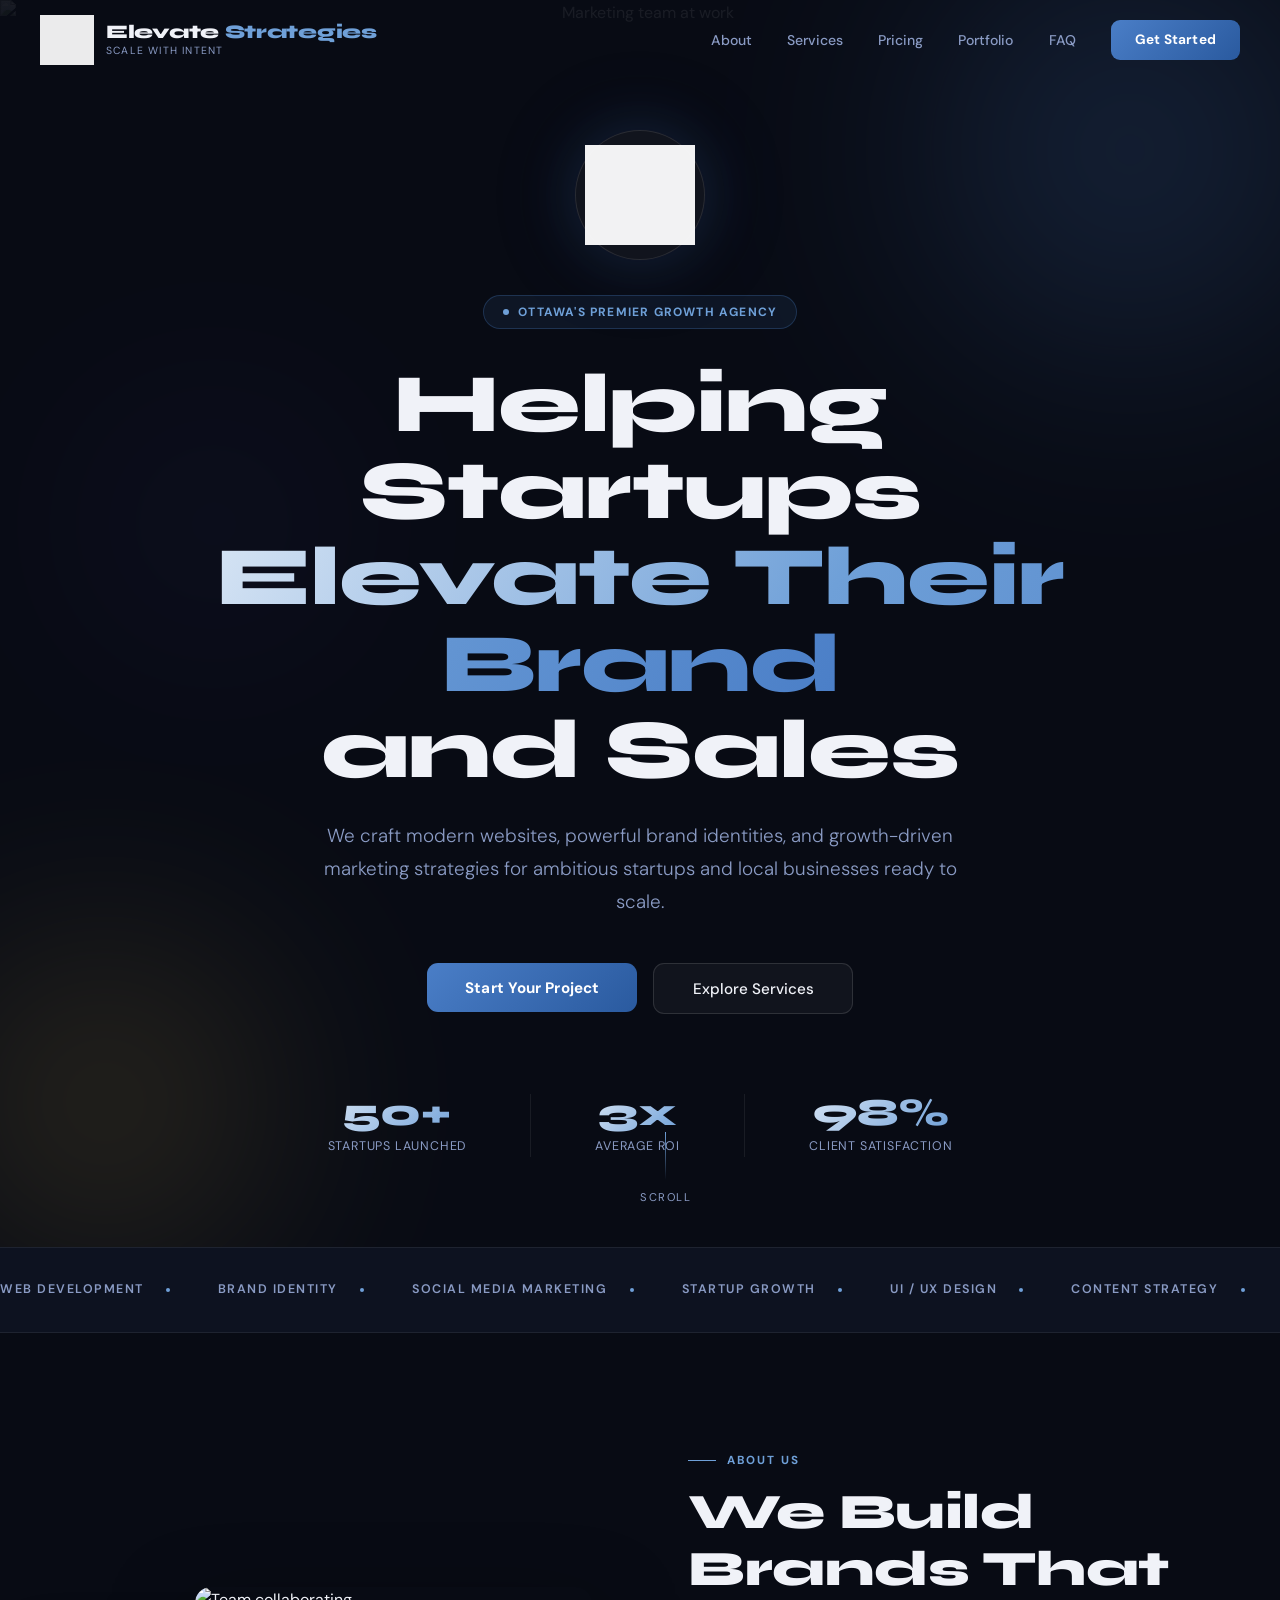
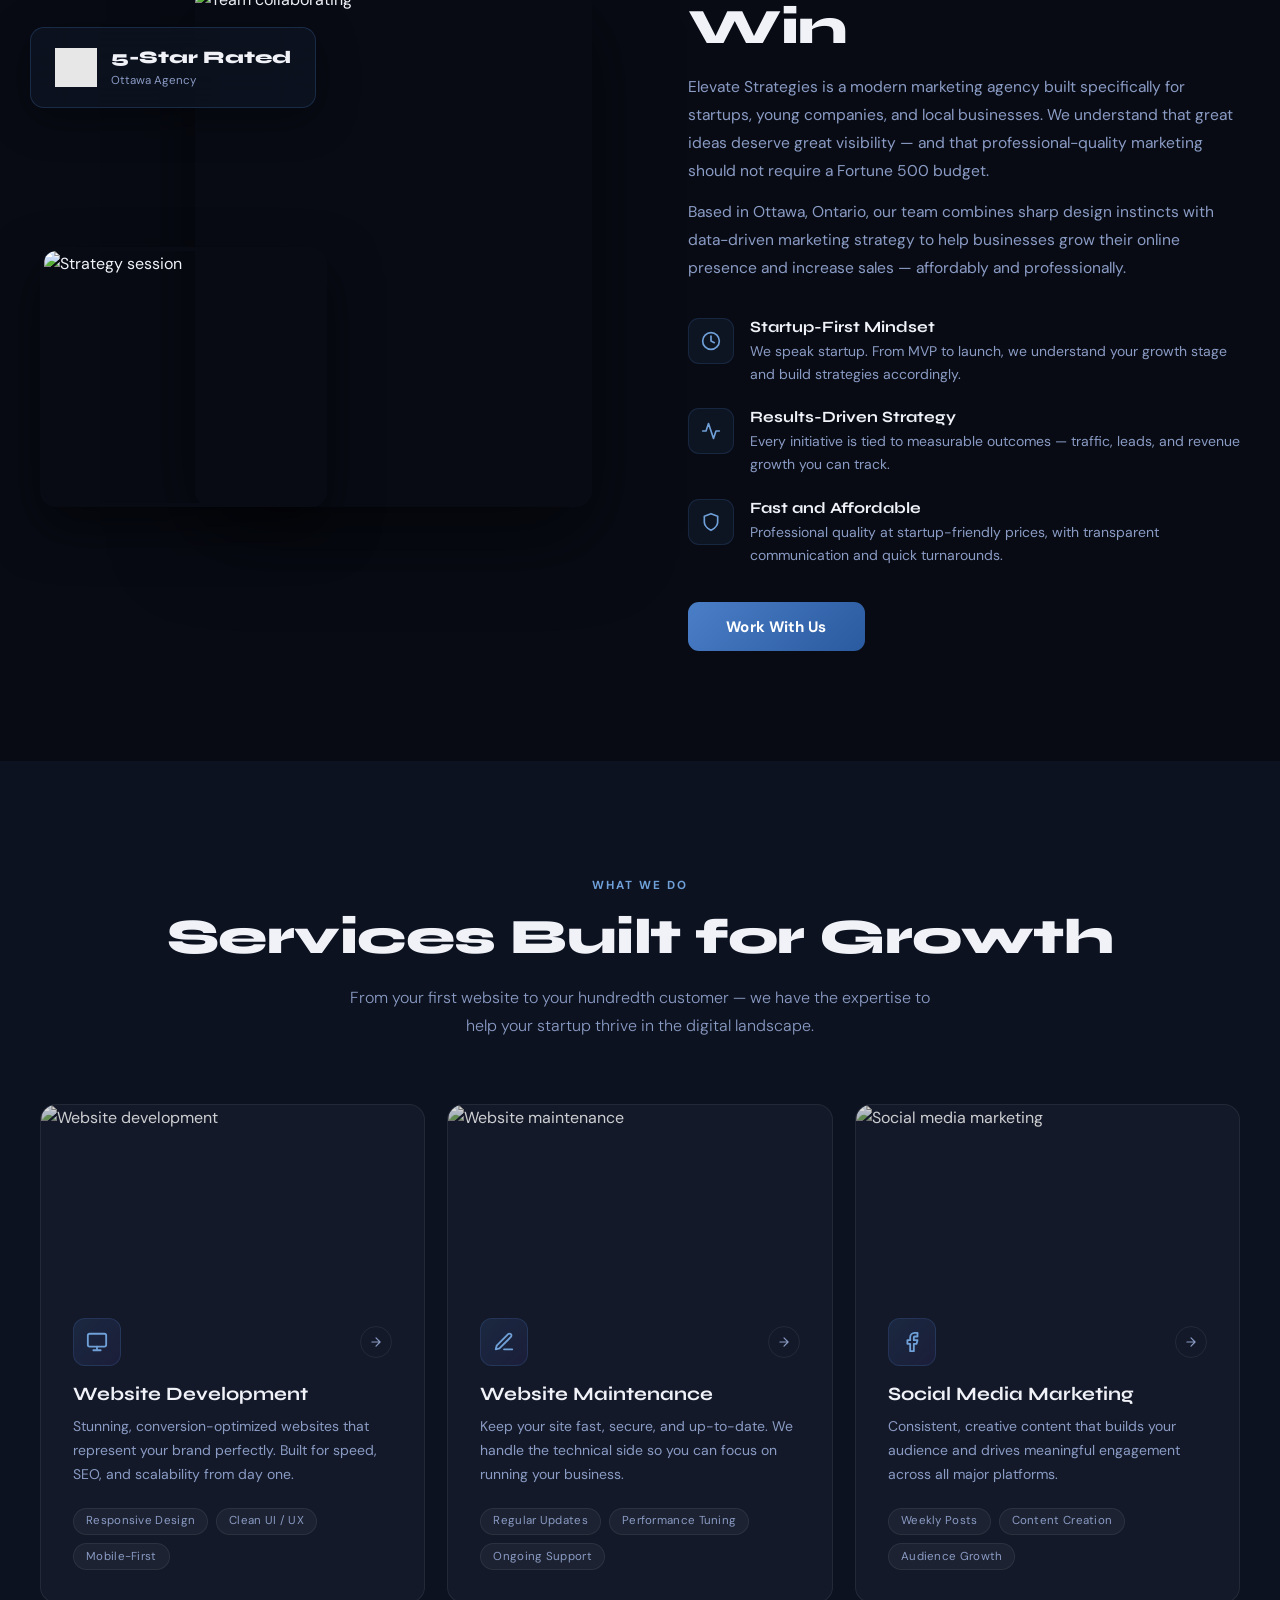
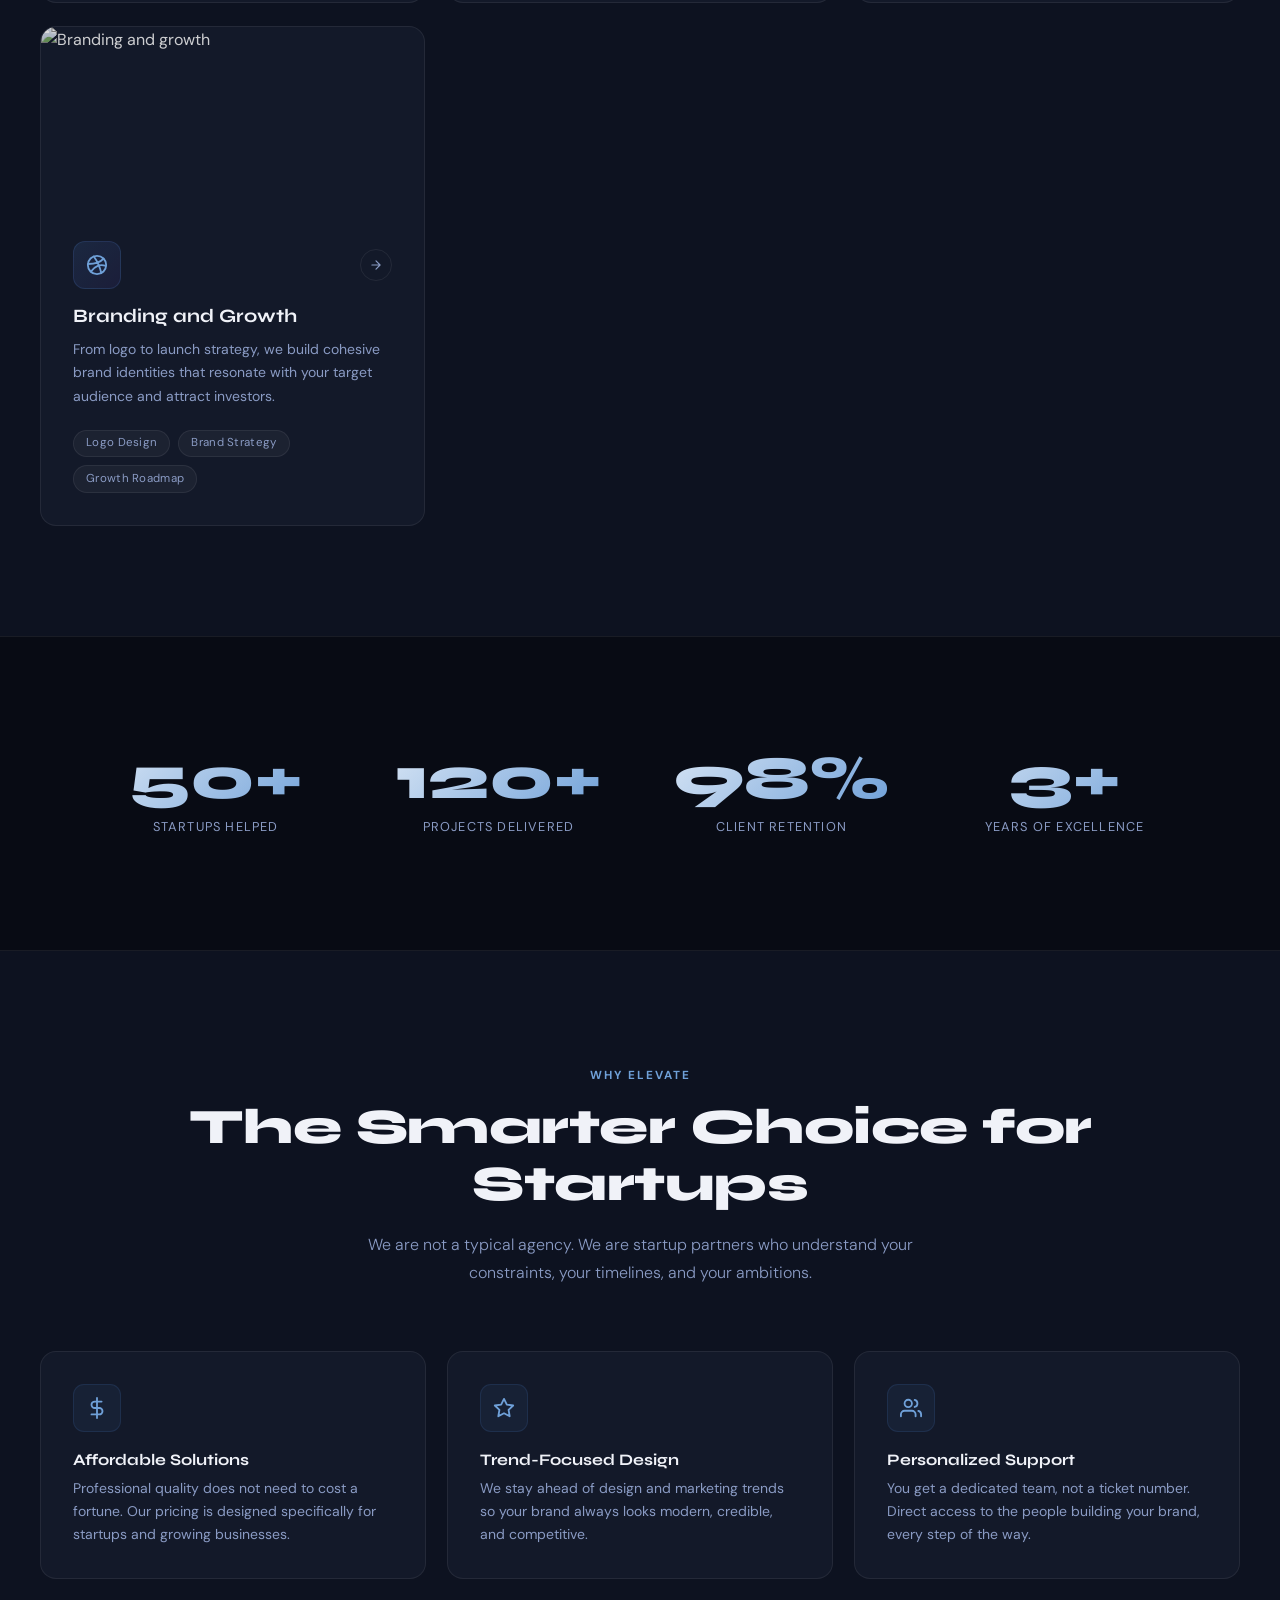
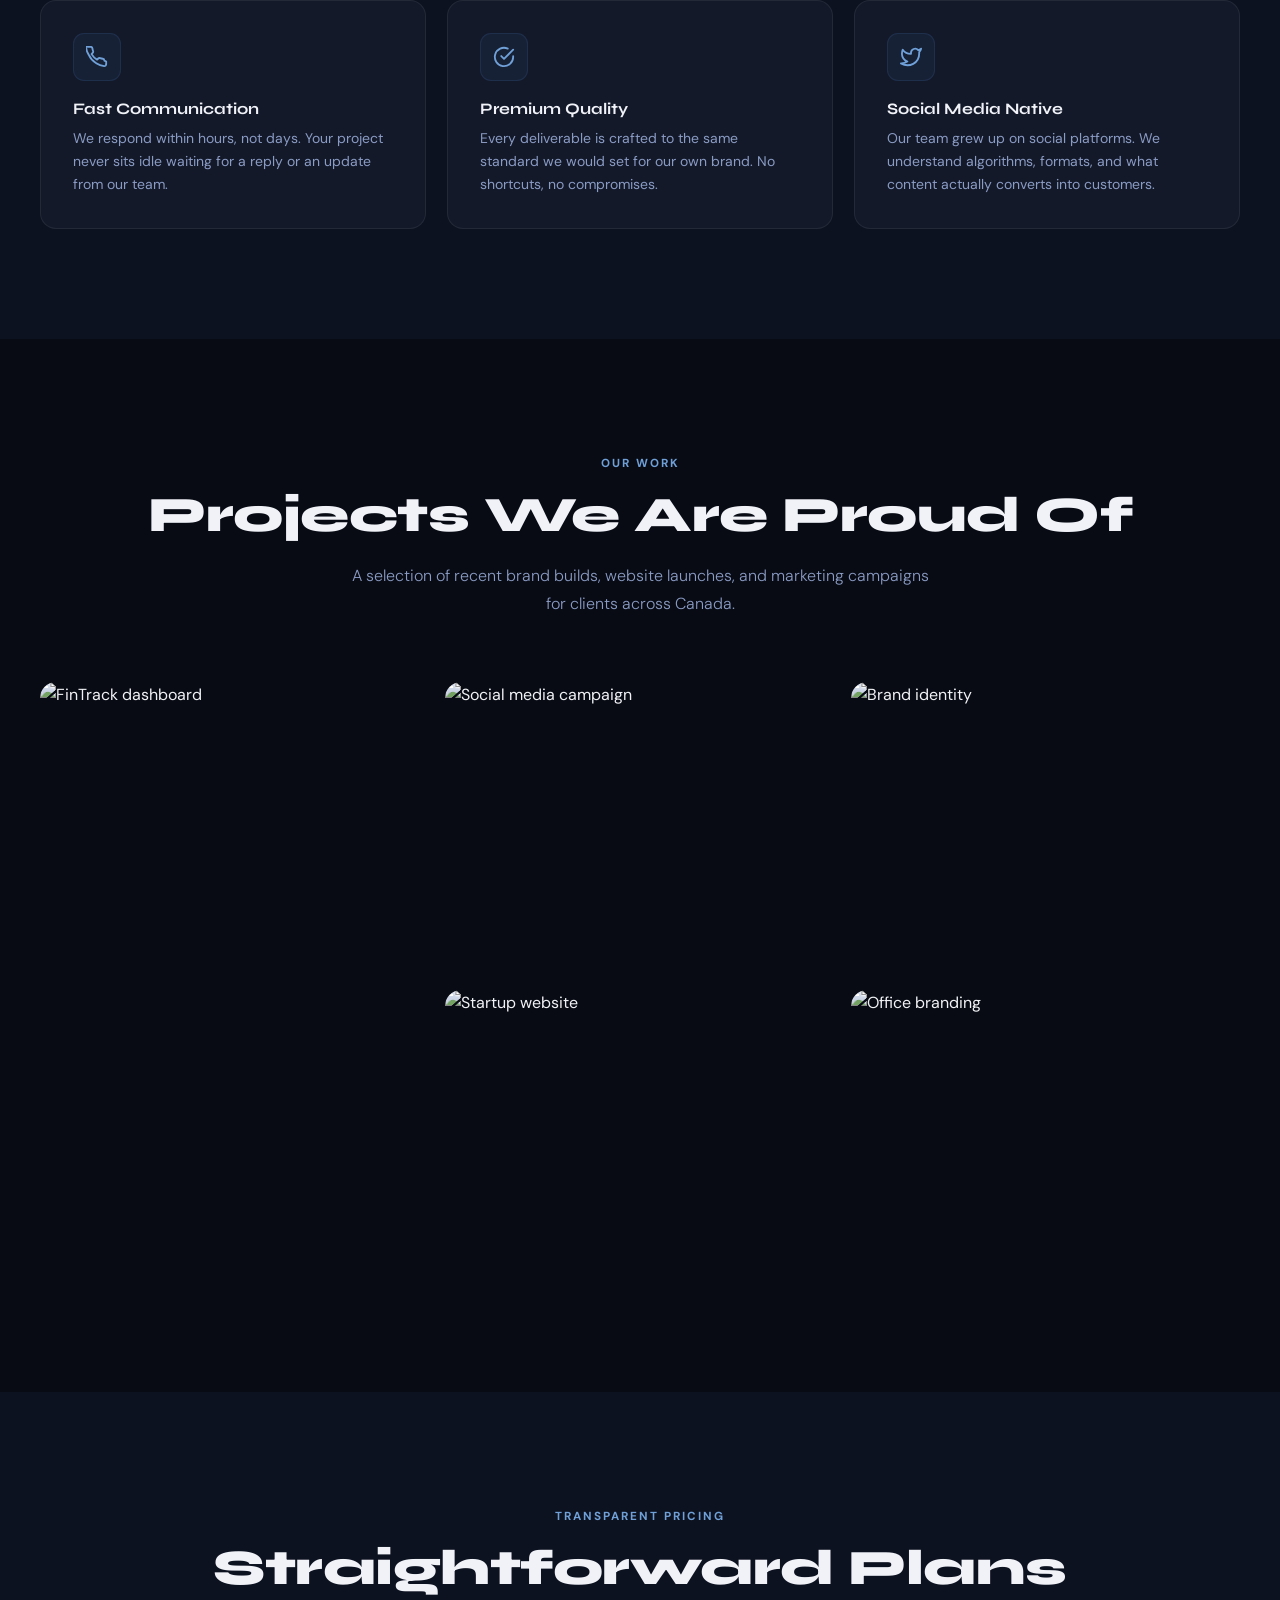
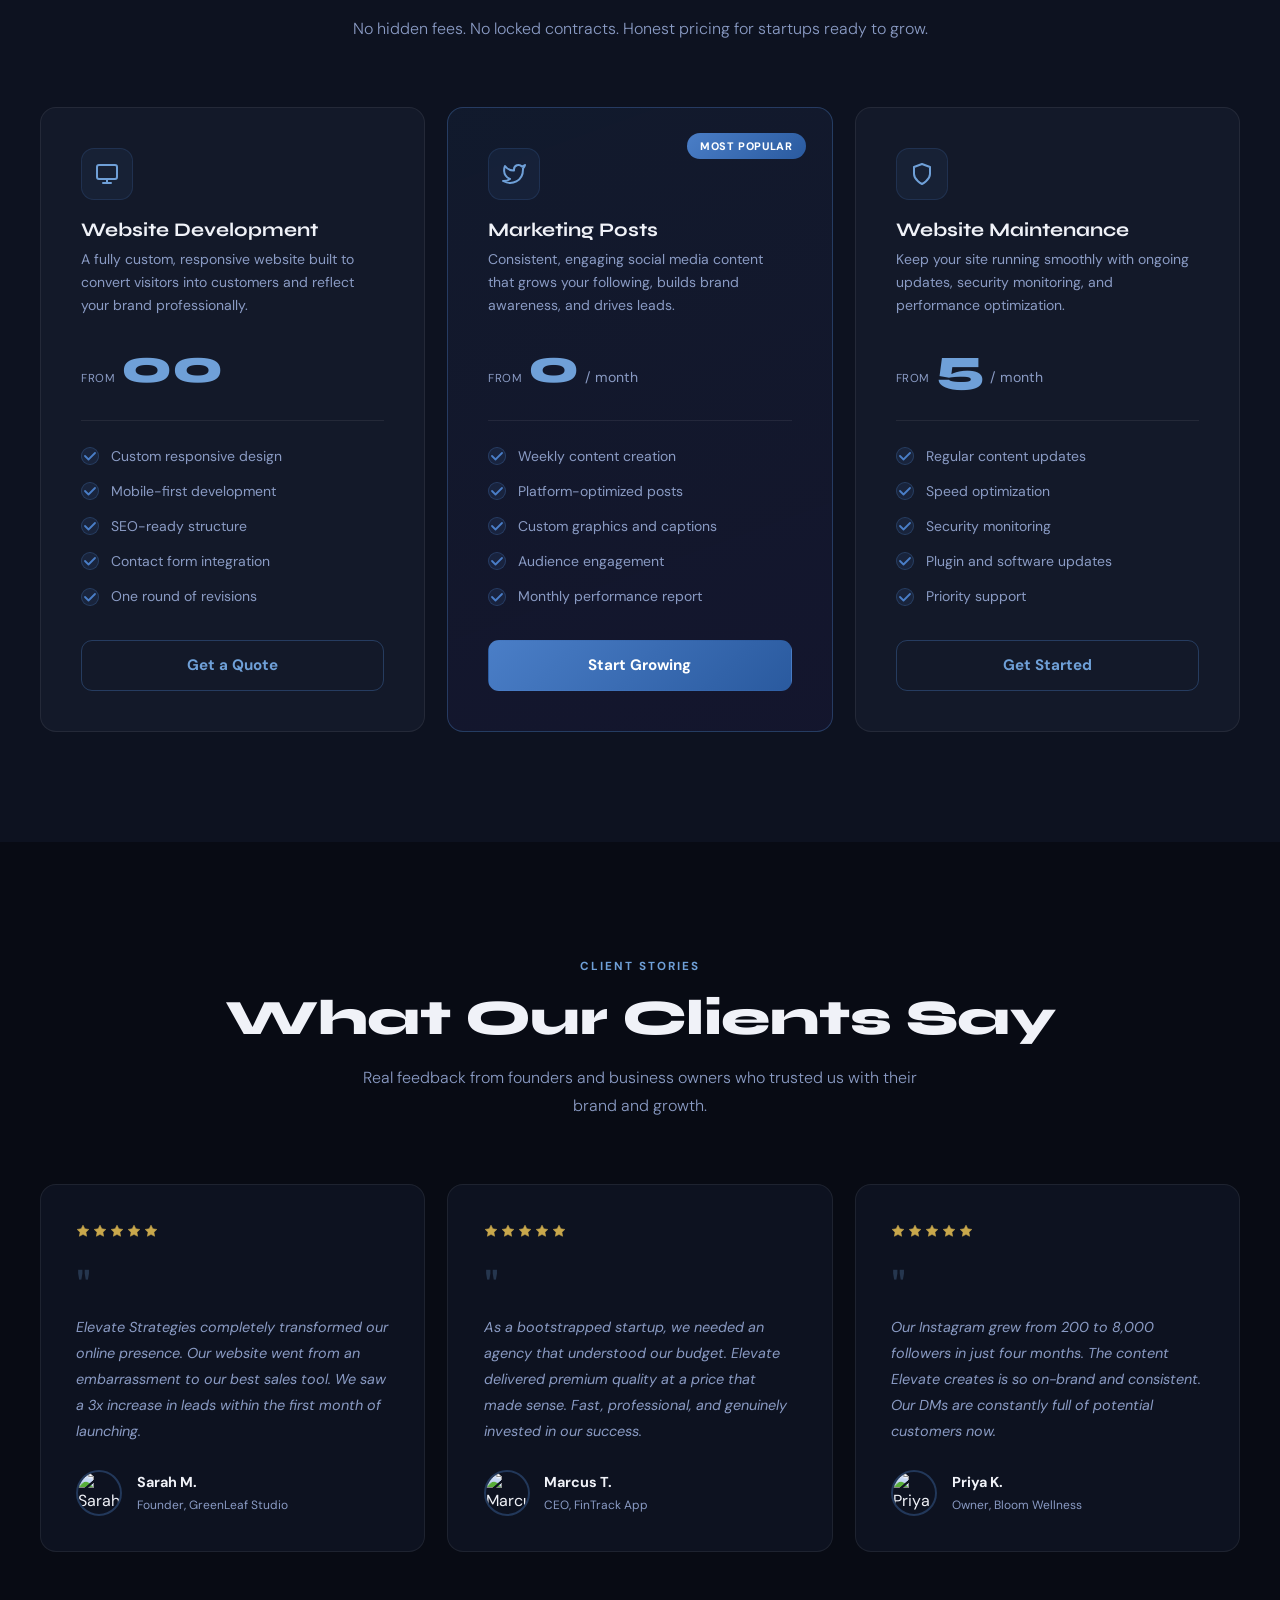
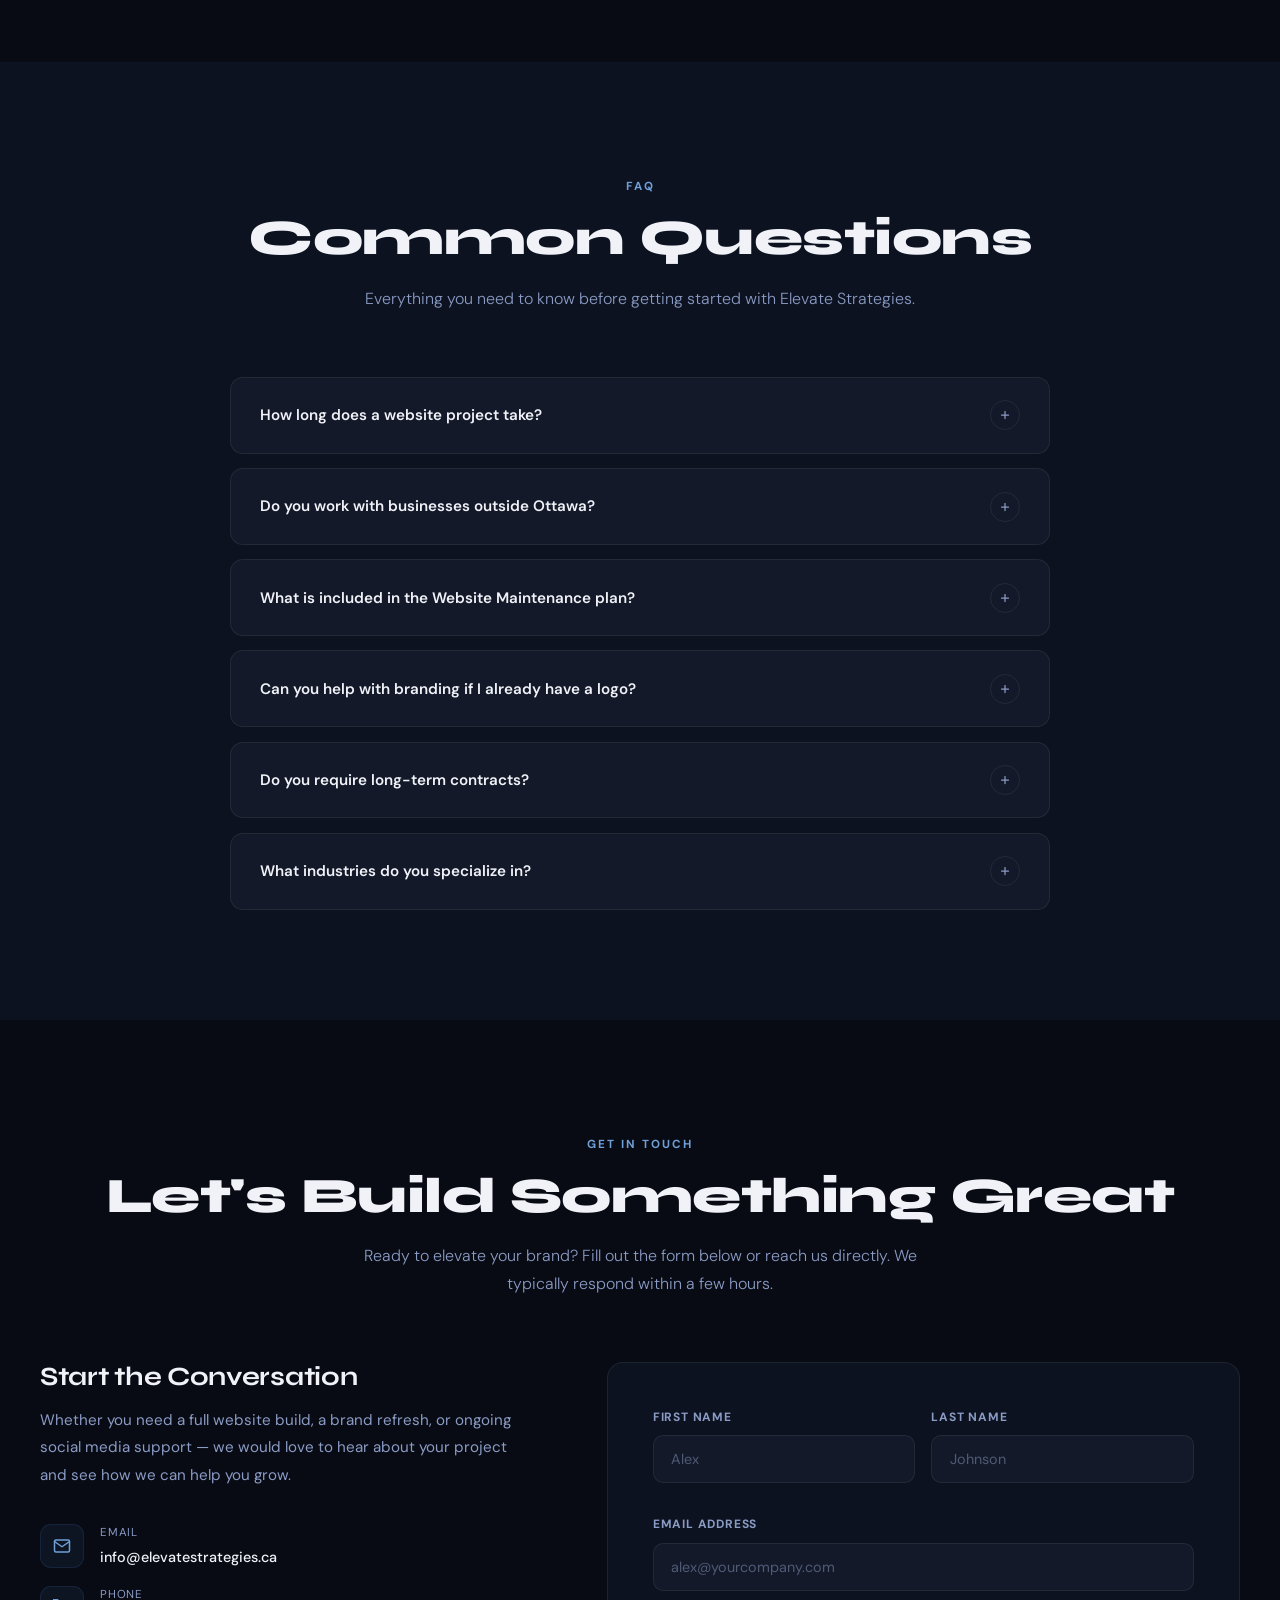
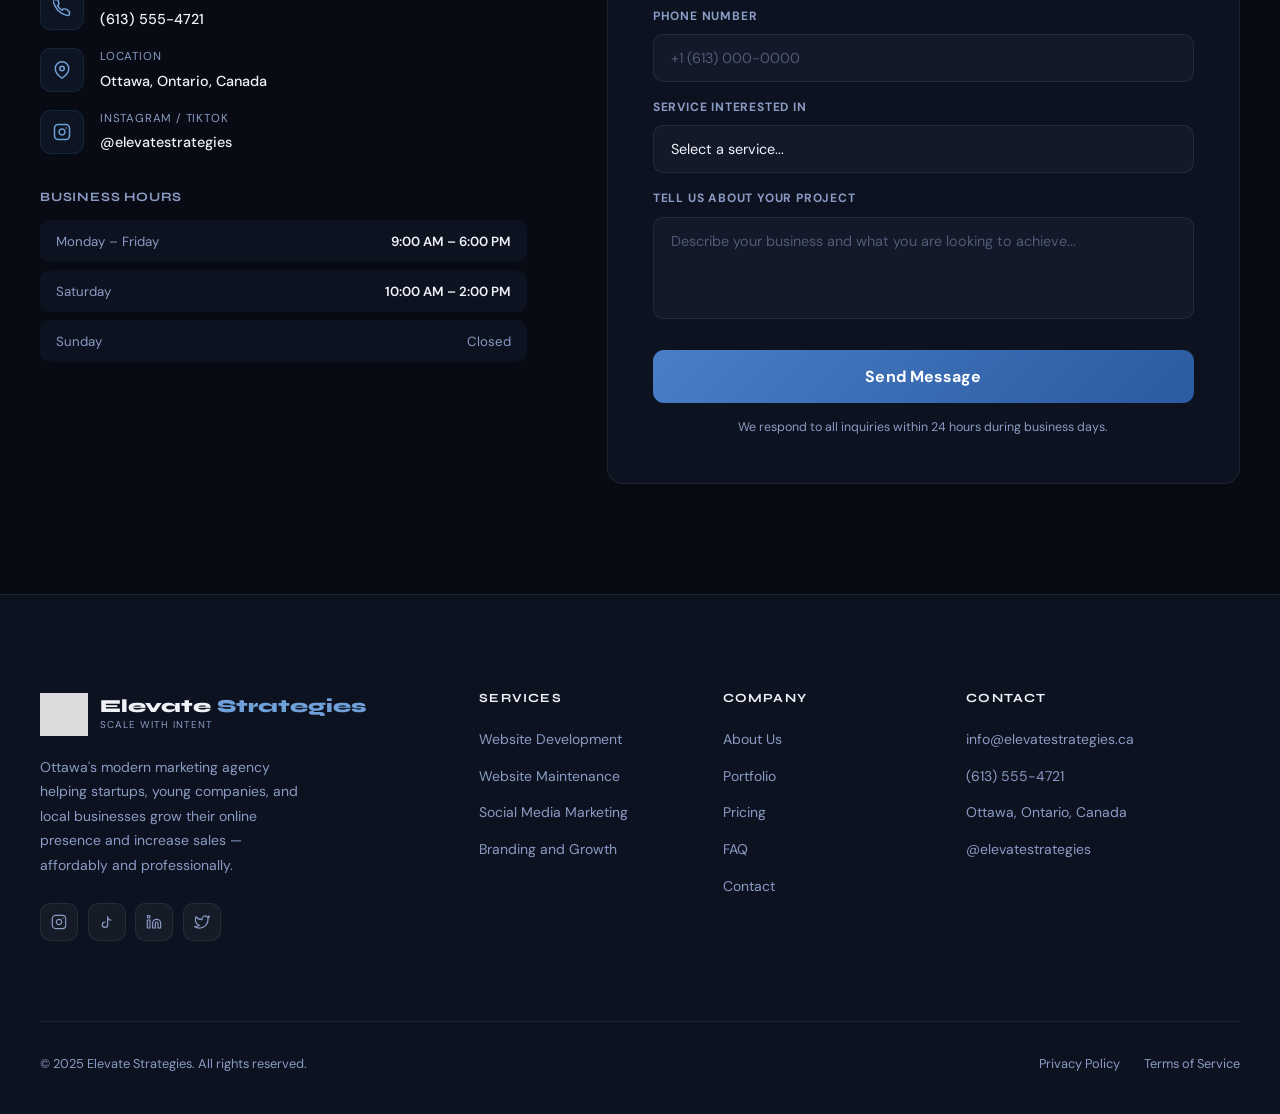
